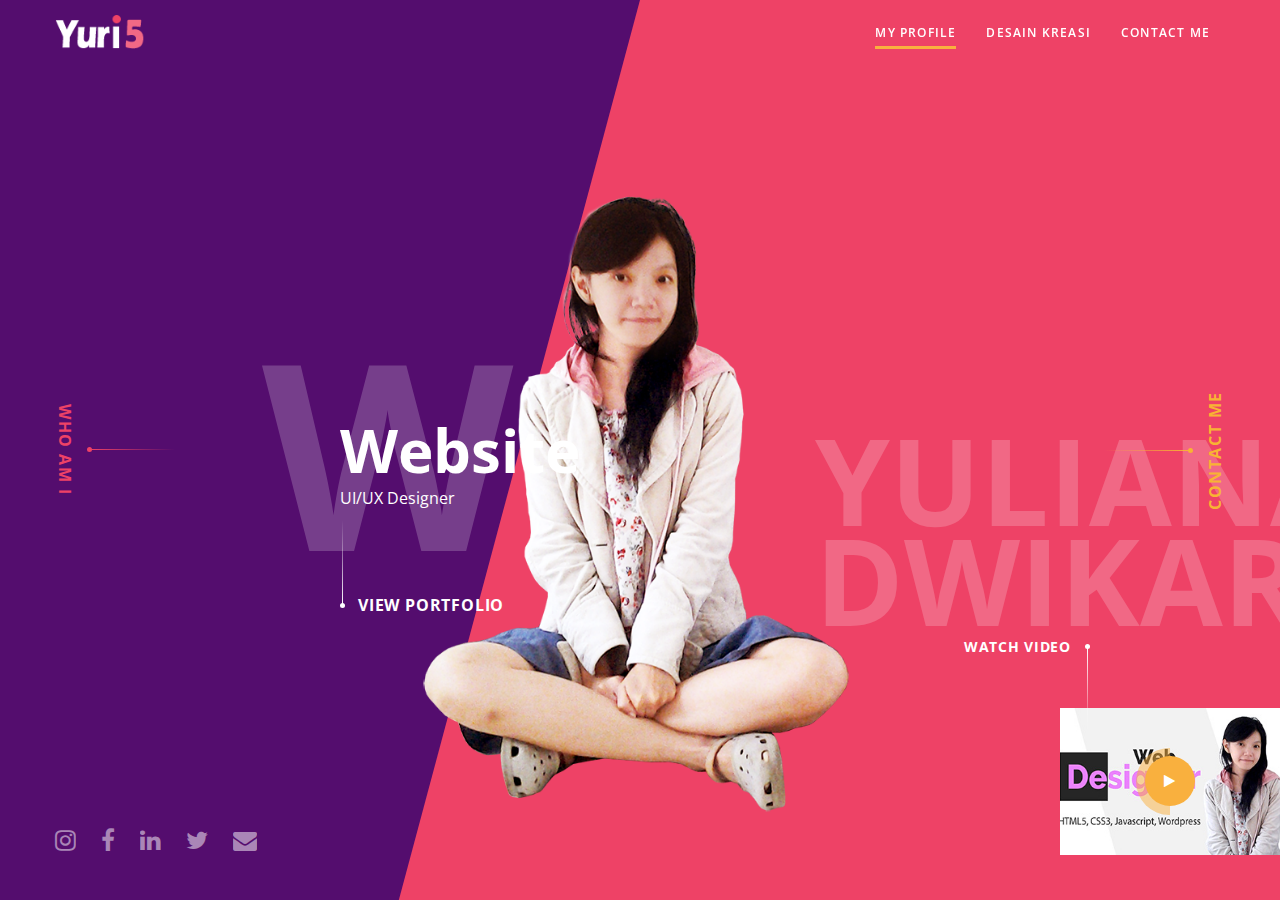
==== index.html @ 86ce1982 "test upload desain kreasi" ====
<!DOCTYPE html>
<html lang="en-US">
<head>
		<meta charset="UTF-8">
		<meta name="viewport" content="width=device-width, initial-scale=1">
		<title>Web/UI/UX Designer - Bandung - Yuliana Dwikarya</title>
<link id="olvi-fonts-css" href="https://fonts.googleapis.com/css2?family=Open+Sans&display=swap" rel="stylesheet">
<link href="https://fonts.googleapis.com/css2?family=Roboto+Slab&display=swap" rel="stylesheet">
<link id="font-awesome-css" rel="stylesheet" href="https://maxcdn.bootstrapcdn.com/font-awesome/4.5.0/css/font-awesome.min.css" />
<meta property="og:url"                content="http://yuri2908.proyek.xyz" />
<meta property="og:type"               content="article" />
<meta property="og:title"              content="Web Designer Bandung - Yuliana Dwikarya" />
<meta property="og:description"        content="Yuliana Dwikarya Is Experienced Web/UI/UX Designer In Bandung Indonesia" />
<meta property="og:image"              content="http://yuri2908.proyek.xyz/uploads/2018/10/facebook.jpg" />
	<link rel='stylesheet' id='wp-block-library-css'  href='css/dist/block-library/style.min7661.css?ver=5.4.2'  media='all' />
<link rel='stylesheet' id='wc-block-style-css'  href='plugins/woocommerce/packages/woocommerce-blocks/build/style60a8.css?ver=2.5.16'  media='all' />
<link rel='stylesheet' id='contact-form-7-css'  href='plugins/contact-form-7/includes/css/styles38c6.css?ver=5.1.9'  media='all' />
<link rel='stylesheet' id='olvi-iconpicker-css'  href='themes/olvi/css/iconfont7661.css?ver=5.4.2'  media='all' />
<link rel='stylesheet' id='js_composer_front-css'  href='plugins/js_composer/assets/css/js_composer.min10df.css?ver=6.2.0'  media='all' />
<link rel='stylesheet' id='olvi-style-default-css'  href='themes/olvi/style7661.css?ver=5.4.2'  media='all' />
<link rel='stylesheet' id='olvi-frontend-grid-css'  href='themes/olvi/css/frontend-grid7661.css?ver=5.4.2'  media='all' />
<link rel='stylesheet' id='photoswipe-css'  href='plugins/woocommerce/assets/css/photoswipe/photoswipe.min0235.css?ver=4.1.1'  media='all' />
<link rel='stylesheet' id='photoswipe-default-skin-css'  href='plugins/woocommerce/assets/css/photoswipe/default-skin/default-skin.min0235.css?ver=4.1.1'  media='all' />
<link rel='stylesheet' id='olvi-circle-animations-css'  href='themes/olvi/css/circle_animations7661.css?ver=5.4.2'  media='all' />
<link rel='stylesheet' id='olvi-style-css'  href='themes/olvi/css/style7661.css?ver=5.4.2'  media='all' />
<link rel='stylesheet' id='woocommerce-general-css'  href='themes/olvi/css/woocommerce7661.css?ver=5.4.2'  media='all' />
<link rel='stylesheet' id='woocommerce-layout-css'  href='themes/olvi/css/woocommerce-layout7661.css?ver=5.4.2'  media='all' />
<link rel='stylesheet' id='pt-addons-css'  href='plugins/pt-olvi-shortcodes/include/css/pt-addons8a54.css?ver=1.0.0'  media='all' />
<link rel='stylesheet' id='olvi-mobile-css'  href='themes/olvi/css/mobile7661.css?ver=5.4.2'  media='all' />
<script  src='js/jquery/jquery4a5f.js?ver=1.12.4-wp'></script>
<script  src='js/jquery/jquery-migrate.min330a.js?ver=1.4.1'></script>
<script  src='plugins/woocommerce/assets/js/jquery-blockui/jquery.blockUI.min44fd.js?ver=2.70'></script>
<script  src='plugins/woocommerce/assets/js/frontend/add-to-cart.min0235.js?ver=4.1.1'></script>
<script  src='plugins/js_composer/assets/js/vendors/woocommerce-add-to-cart10df.js?ver=6.2.0'></script>
<link rel="icon" href="uploads/2018/10/favicon.png" sizes="32x32" />
<link rel="apple-touch-icon" href="uploads/2018/10/favicon.png" />
<style title="dynamic-css" class="options-output">.site-header .logo img, .side-header .logo img, .side-bar-area .logo img, .site-header .logo a, .side-header .logo a, .site-footer .logo a{width:90px;}body{font-family:"Open Sans";font-weight:400;font-style:normal;color:#383838;font-size:16px;opacity: 1;visibility: visible;-webkit-transition: opacity 0.24s ease-in-out;-moz-transition: opacity 0.24s ease-in-out;transition: opacity 0.24s ease-in-out;}.wf-loading body{opacity: 0;}.ie.wf-loading body{visibility: hidden;}h1, .h1{font-family:"Open Sans";font-weight:700;font-style:normal;font-size:60px;opacity: 1;visibility: visible;-webkit-transition: opacity 0.24s ease-in-out;-moz-transition: opacity 0.24s ease-in-out;transition: opacity 0.24s ease-in-out;}.wf-loading h1,.wf-loading  .h1{opacity: 0;}.ie.wf-loading h1,.ie.wf-loading  .h1{visibility: hidden;}h2, .h2{font-family:"Open Sans";font-weight:700;font-style:normal;font-size:48px;opacity: 1;visibility: visible;-webkit-transition: opacity 0.24s ease-in-out;-moz-transition: opacity 0.24s ease-in-out;transition: opacity 0.24s ease-in-out;}.wf-loading h2,.wf-loading  .h2{opacity: 0;}.ie.wf-loading h2,.ie.wf-loading  .h2{visibility: hidden;}h3, .h3{font-family:"Open Sans";font-weight:700;font-style:normal;font-size:36px;opacity: 1;visibility: visible;-webkit-transition: opacity 0.24s ease-in-out;-moz-transition: opacity 0.24s ease-in-out;transition: opacity 0.24s ease-in-out;}.wf-loading h3,.wf-loading  .h3{opacity: 0;}.ie.wf-loading h3,.ie.wf-loading  .h3{visibility: hidden;}h4, .h4{font-family:"Open Sans";font-weight:700;font-style:normal;font-size:30px;opacity: 1;visibility: visible;-webkit-transition: opacity 0.24s ease-in-out;-moz-transition: opacity 0.24s ease-in-out;transition: opacity 0.24s ease-in-out;}.wf-loading h4,.wf-loading  .h4{opacity: 0;}.ie.wf-loading h4,.ie.wf-loading  .h4{visibility: hidden;}h5, .h5{font-family:"Open Sans";font-weight:700;font-style:normal;font-size:24px;opacity: 1;visibility: visible;-webkit-transition: opacity 0.24s ease-in-out;-moz-transition: opacity 0.24s ease-in-out;transition: opacity 0.24s ease-in-out;}.wf-loading h5,.wf-loading  .h5{opacity: 0;}.ie.wf-loading h5,.ie.wf-loading  .h5{visibility: hidden;}h6, .h6{font-family:"Open Sans";font-weight:700;font-style:normal;font-size:18px;opacity: 1;visibility: visible;-webkit-transition: opacity 0.24s ease-in-out;-moz-transition: opacity 0.24s ease-in-out;transition: opacity 0.24s ease-in-out;}.wf-loading h6,.wf-loading  .h6{opacity: 0;}.ie.wf-loading h6,.ie.wf-loading  .h6{visibility: hidden;}.site-footer .logo a{width:45px;}</style><noscript><style> .wpb_animate_when_almost_visible { opacity: 1; }</style></noscript>
	</head>
	
	<body class="page-template page-template-template-landing page-template-template-landing-php page page-id-728 theme-olvi woocommerce-no-js group-blog header-type-logo-left header-nav-type-visible_menu header-space-no header-container-container-fluid popup_download_yes project_details_yes grid_lines_no mobile-images-false site-light hide-popup-download-link chrome linux wpb-js-composer js-comp-ver-6.2.0 vc_responsive">
		<div id="all" class="site">
							<header class="site-header  dark header_logo-left main-row">
					<div class="container-fluid">
						<div class="logo"><a href="https://yuri2908.github.io"><img class="light l-b" src="uploads/2018/10/logo-light.png" alt="Web Designer Bandung"><img class="dark l-b" src="uploads/2018/10/logo-dark.png" alt="Web Designer Bandung"></a></div>
						<div class="fr">
						<nav class="navigation visible_menu"><ul id="menu-navigation" class="menu"><li id="menu-item-650" class="menu-item menu-item-type-custom menu-item-object-custom current-menu-ancestor menu-item-has-children menu-item-has-mega-menu menu-item-650"><a href="#" ><span>My Profile</span></a><div class="mega-menu">
<ul class="sub-menu mega-menu-row">
		<li id="menu-item-651" class="menu-item menu-item-type-post_type menu-item-object-page menu-item-home menu-item-651"><a href="https://id.linkedin.com/in/yuliana-dwikarya-a0390550" ><span>Linkedin</span></a></li>
		<li id="menu-item-802" class="menu-item menu-item-type-post_type menu-item-object-page menu-item-802"><a href="https://www.upwork.com/o/profiles/users/~0123c10df6c2af49f8/" ><span>Upwork</span></a></li>
		<li id="menu-item-803" class="menu-item menu-item-type-post_type menu-item-object-page menu-item-803"><a href="https://yuri2908.github.io" ><span>Github</span></a></li>
</ul></div>
</li>
<li class="menu-item"><a href="https://desainkreasi.com" ><span>Desain Kreasi</span></a></li>
<li class="menu-item"><a href="mailto:yuri2908@live.com" ><span>Contact Me</span></a></li>
</ul></nav>
															
								<div class="butter-button visible_menu"><div></div></div>
															
													</div>
					</div>
				</header>
							<div class="header-space hide"></div>
							<div class="search-popup main-row">
					<div class="close base-icons-cancel"></div>
					
				</div>
			
	<main class="main-row">
		<div class="container">

			<div data-vc-full-width="true" data-vc-full-width-init="false" data-vc-stretch-content="true" class="vc_row wpb_row vc_row-fluid vc_row-no-padding" style="  "><div class="wpb_column vc_column_container vc_col-sm-12"><div class="vc_column-inner " style="  "><div class="wpb_wrapper">
        <div class="about-me-section white about-me-5ee1986672125">
            <div class="bg" style="background-color: #540d6e">
                <div style="background-color: #ee4266"></div>
            </div>
                            <div class="profession">
                    <div class="letter">W</div>
                    Website<br />
<span>UI/UX Designer</span>                                                                        <div class="portfolio-button dec-line-t-l"><span>view portfolio</span></div>
                                                            </div>
                            <div class="name">Yuliana<br />
Dwikarya</div>
                                                <div class="portfolio-button mob dec-line-t-c"><span>view portfolio</span></div>
                                            <div class="personal-image"><img width="587" height="1000" src="uploads/2018/10/me-img.png" class="attachment-full size-full" alt="" /></div>
                            <div class="social-buttons-area"><div class="social-buttons"><a href="https://instagram.com/yuri5rocks" target="_blank"><i class="fa fa-instagram"></i><span>Instagram</span></a><a href="https://facebook.com/yuri.5rocks" target="_blank"><i class="fa fa-facebook"></i><span>Facebook</span></a><a href="https://id.linkedin.com/in/yuliana-dwikarya-a0390550" target="_blank"><i class="fa fa-linkedin"></i><span>Linkedin</span></a><a href="https://twitter.com/yuri5rocks" target="_blank"><i class="fa fa-twitter"></i><span>Twitter</span></a><a href="mailto:yuri2908@live.com" target="_blank"><i class="fa fa-envelope"></i><span>E-mail</span></a></div></div>
                            <div class="video-button" style="background-image: url(uploads/2018/10/img18-300x201.jpg);">
                                            <div class="v-text dec-line-b-r">watch video</div>
                                        <a href="#" class="fs-play-button single-popup-item" data-type="video" data-size="960x640" data-video='<div class="wrapper"><div class="video-wrapper"><iframe class="pswp__video" width="1920" height="1080" src="https://youtube.com/embed/SfK1JmuBIyE?rel=0&amp;controls=0&amp;showinfo=0" frameborder="0" allowfullscreen=""></iframe></div></div>'><span class="play-button"><i class="fa fa-play"></i></span></a>
                </div>
                                                <div class="about-me-button dec-line-t-c">who am i</div>
                    <div class="am-about-block">
                        <div class="bg" style="background-color: #f9b03e">
                            <div style="background-color: #ee4266"></div>
                        </div>
                        <div class="about-me-button active dec-line-t-c">back to main</div>
                                       <div class="contact-me-button dec-line-t-c">Contact me</div>
                                                <div class="container">
                                                            <div class="name">Yuliana<br />
Dwikarya</div>
                                                            <div class="personal-image"><img width="587" height="1000" src="uploads/2018/10/me-img.png" class="attachment-full size-full" alt="" /></div>
                                                        <div class="row">
                                <div class="col-xs-12 col-sm-8 col-sm-offset-4 col-md-6 col-md-offset-6">
                                    <div class="cell cell-container">
                                        <div class="scroll-b scroll-inner">
                                                                                            <h5 class="h">I am a Web/UI/UX and Graphic Designer who's highly skilled in Front End Web Development.</h5>
                                                                                            <div class="text">My canvases are brands, websites (HTML5, CSS3, Javascript, Wordpress), logos and print communication. With a broad range of creative and strategic experience working with a wide variety of brands, I can do some pretty amazing things for your business. You might even see it in a whole new way.</div>
                                                                                            <a href="https://desainkreasi.com/portfolio/" target="_self" class="dec-line-t-l"><span>view portfolio</span></a>
                                                                                    </div>
                                    </div>
                                </div>
                            </div>
                        </div>
                    </div>
                                                   <div class="contact-me-button dec-line-t-c">Contact me</div>             
                    <div class="am-contact-me-block">
                        <div class="bg" style="background-color: #ee4266;">
                            <div style="background-color: #540d6e;"><span style="background-image: url(uploads/2018/10/bg6.jpg);"></span></div>
                        </div>
                        <div class="contact-me-button back-button active dec-line-t-c">back to main</div>
                        <div class="cell-container cell">
                            <div class="container">
                                <div class="scroll-b scroll-inner">
                                                                            <div class="top clearfix">
                                                                                            <div class="desc">I'd love to chat with you about any upcoming design projects for your business.</div>
                                                                                            <div class="fr">
                                                                                                            <div class="c-ro ph"><i class="fa fa-phone"></i><span>+62-896-0555-2515</span></div>
                                                                                                            <div class="c-ro ma"><i class="fa fa-envelope"></i><span>contact@desainkreasi.com</span></div>
                                                                                                    </div>
                                                                                    </div>
                                                                            <div class="form">
                                            <div role="form" class="wpcf7" id="wpcf7-f743-p728-o1" lang="en-US" dir="ltr">
<div class="screen-reader-response" aria-live="polite"></div>
</div>                                        </div>
                                                                    </div>
                            </div>
                        </div>
                                                    <div class="portfolio-button button-style6 white"><span>view portfolio</span></div>
                                            </div>
                                            <div class="am-portfolio-block">
                                            <div class="contact-me-button dec-line-t-c white">Contact me</div>
                                        <div class="back-button portfolio-button active dec-line-t-c">back to main</div>
                    <div class="bg" style="background-color: #540d6e">
                        <div style="background-color: #f9b03e"></div>
                    </div>
                    <div class="cell-container cell">
                        <div class="container">
                            <div class="portfolio-cols-slider hover-style1" data-cols="3" data-rows="2">
                                <div class="swiper-wrapper">
                                                                                <div class="portfolio-item swiper-slide">
                                                <div class="wrap ">
                                                    <div class="a-img">
                                                        <div style="background-image: url(uploads/2018/10/tagamon.jpg)"></div>
                                                    </div>
                                                    <h6>
                                                        <span class="cell">
                                                            <a class="readmore-link dec-line-t-l permalink" href="https://tagamonarthaselaras.com">view project</a>
                                                            <span>PT. Tagamon Artha Selaras</span>
                                                        </span>
                                                    </h6>
                                                </div>
                                                <a href="https://tagamonarthaselaras.com"><span></span></a>
                                            </div>
                                                                                <div class="portfolio-item swiper-slide">
                                                <div class="wrap ">
                                                    <div class="a-img">
                                                        <div style="background-image: url(uploads/2018/10/807garage.jpg)"></div>
                                                    </div>
                                                    <h6>
                                                        <span class="cell">
                                                            <a class="readmore-link dec-line-t-l permalink" href="https://807garage.com">view project</a>
                                                            <span>807 Garage - Sneakers Shop</span>
                                                        </span>
                                                    </h6>
                                                </div>
                                                <a href="https://807garage.com"><span></span></a>
                                            </div>
                                                                                <div class="portfolio-item swiper-slide">
                                                <div class="wrap ">
                                                    <div class="a-img">
                                                        <div style="background-image: url(uploads/2018/10/berdikari.jpg)"></div>
                                                    </div>
                                                    <h6>
                                                        <span class="cell">
                                                            <a class="readmore-link dec-line-t-l permalink" href="https://berdikariinsurance.com">view project</a>
                                                            <span>Berdikari Insurance</span>
                                                        </span>
                                                    </h6>
                                                </div>
                                                <a href="https://berdikariinsurance.com"><span></span></a>
                                            </div>
                                                                                <div class="portfolio-item swiper-slide">
                                                <div class="wrap ">
                                                    <div class="a-img">
                                                        <div style="background-image: url(uploads/2018/10/ohheytiara.jpg)"></div>
                                                    </div>
                                                    <h6>
                                                        <span class="cell">
                                                            <a class="readmore-link dec-line-t-l permalink" href="http://ohheytiara.com">view project</a>
                                                            <span>Tiara Soemakno - Health Personal Coach</span>
                                                        </span>
                                                    </h6>
                                                </div>
                                                <a href="http://ohheytiara.com"><span></span></a>
                                            </div>
                                                                                <div class="portfolio-item swiper-slide">
                                                <div class="wrap ">
                                                    <div class="a-img">
                                                        <div style="background-image: url(uploads/2018/10/sealguard.jpg)"></div>
                                                    </div>
                                                    <h6>
                                                        <span class="cell">
                                                            <a class="readmore-link dec-line-t-l permalink" href="https://sealguardindonesia.com">view project</a>
                                                            <span>Seal Guard Indonesia</span>
                                                        </span>
                                                    </h6>
                                                </div>
                                                <a href="https://sealguardindonesia.com"><span></span></a>
                                            </div>
											                                                                                <div class="portfolio-item swiper-slide">
                                                <div class="wrap ">
                                                    <div class="a-img">
                                                        <div style="background-image: url(uploads/2018/10/allure.jpg)"></div>
                                                    </div>
                                                    <h6>
                                                        <span class="cell">
                                                            <a class="readmore-link dec-line-t-l permalink" href="https://allurecangguvillas.com">view project</a>
                                                            <span>Allure Canggu Villas - Bali</span>
                                                        </span>
                                                    </h6>
                                                </div>
                                                <a href="https://allurecangguvillas.com"><span></span></a>
                                            </div>
                                        
                                                                    </div>
                                <div class="owl-nav">
                                    <div class="owl-prev base-icons-back"></div>
                                    <div class="owl-next base-icons-next-1"></div>
                                </div>
                            </div>
                        </div>
                    </div>
                </div>
                    </div>
        
        </div></div></div></div><div class="vc_row-full-width vc_clearfix"></div>

		</div>
	</main>


			
      		</div>
	<link rel='stylesheet' id='swiper-css'  href='plugins/pt-olvi-shortcodes/include/css/swiper.min8a54.css?ver=1.0.0'  media='all' />
<script  src='plugins/contact-form-7/includes/js/scripts38c6.js?ver=5.1.9'></script>
<script  src='plugins/woocommerce/assets/js/js-cookie/js.cookie.min6b25.js?ver=2.1.4'></script>
<script  src='plugins/woocommerce/assets/js/frontend/woocommerce.min0235.js?ver=4.1.1'></script>
<script  src='plugins/woocommerce/assets/js/frontend/cart-fragments.min0235.js?ver=4.1.1'></script>
<script  src='themes/olvi/js/jquery.scrollbar.min7661.js?ver=5.4.2'></script>
<script  src='themes/olvi/js/jquery.waypoints.min7661.js?ver=5.4.2'></script>
<script  src='js/imagesloaded.min55a0.js?ver=3.2.0'></script>
<script  src='plugins/js_composer/assets/lib/bower/isotope/dist/isotope.pkgd.min10df.js?ver=6.2.0'></script>
<script  src='plugins/woocommerce/assets/js/photoswipe/photoswipe.min0235.js?ver=4.1.1'></script>
<script  src='plugins/woocommerce/assets/js/photoswipe/photoswipe-ui-default.min0235.js?ver=4.1.1'></script>
<script  src='themes/olvi/js/script7661.js?ver=5.4.2'></script>
<script  src='themes/olvi/js/plugins7661.js?ver=5.4.2'></script>
<script  src='plugins/pt-olvi-shortcodes/include/js/load-posts8a54.js?ver=1.0.0'></script>
<script  src='plugins/pt-olvi-shortcodes/include/js/scripts8a54.js?ver=1.0.0'></script>
<script  src='themes/olvi/js/js_composer_front.min7661.js?ver=5.4.2'></script>
<script  src='js/wp-embed.min7661.js?ver=5.4.2'></script>
<script  src='plugins/pt-olvi-shortcodes/include/js/swiper.min8a54.js?ver=1.0.0'></script>
<script >
jQuery(document).ready(function(jQuery) {
                    jQuery('.about-me-5ee1986672125 .portfolio-cols-slider').each(function(){
                        var head_slider = jQuery(this);

                        var swiper = new Swiper(head_slider, {
                            slidesPerView: 3,
                            slidesPerColumn: 2,
                            spaceBetween: 30,
                            breakpoints: {
                                1024: {
                                    slidesPerView: 3,
                                    slidesPerColumn: 2,
                                },
                                768: {
                                    slidesPerView: 2,
                                    slidesPerColumn: 2,
                                },
                                640: {
                                    slidesPerView: 1,
                                    slidesPerColumn: 2,
                                },
                                380: {
                                    slidesPerView: 1,
                                    slidesPerColumn: 1,
                                },
                            },
                            navigation: {
                                nextEl: '.owl-next',
                                prevEl: '.owl-prev',
                            },
                        });
                    });
                });
                
                (function() {
	var isIe = /(trident|msie)/i.test( navigator.userAgent );

	if ( isIe && document.getElementById && window.addEventListener ) {
		window.addEventListener( 'hashchange', function() {
			var id = location.hash.substring( 1 ),
				element;

			if ( ! ( /^[A-z0-9_-]+$/.test( id ) ) ) {
				return;
			}

			element = document.getElementById( id );

			if ( element ) {
				if ( ! ( /^(?:a|select|input|button|textarea)$/i.test( element.tagName ) ) ) {
					element.tabIndex = -1;
				}

				element.focus();
			}
		}, false );
	}
})();

jQuery(function(jQuery) {

  jQuery('.zilla-likes').on('click', function() {
    var link = jQuery(this);
    if (link.hasClass('active')) return false;

    var id = jQuery(this).attr('id'),
        postfix = link.attr('data-postfix');

    jQuery.ajax({
      type: 'POST',
      url: zilla_likes.ajaxurl,
      data: {
        action: 'zilla-likes', 
        likes_id: id, 
        postfix: postfix, 
      },
      xhrFields: { 
        withCredentials: true, 
      },
      success: function(data) {
        link.addClass('active').attr('title','You already like this').find('span').html(data+postfix);
      },
    });

    return false;
  });

  if (jQuery('body.ajax-zilla-likes').length) {
    jQuery('.zilla-likes').each(function() {
      var id = jQuery(this).attr('id');
      jQuery(this).load(zilla_likes.ajaxurl, {
        action: 'zilla-likes', 
        post_id: id,
      });
    });
  }
});
</script>

	</body>
</html>
---- css/dist/block-library/style.min7661.css ----
.wp-block-audio figcaption{margin-top:.5em;margin-bottom:1em}.wp-block-audio audio{width:100%;min-width:300px}.wp-block-button{color:#fff}.wp-block-button.aligncenter{text-align:center}.wp-block-button.alignright{text-align:right}.wp-block-button__link{background-color:#32373c;border:none;border-radius:28px;box-shadow:none;color:inherit;cursor:pointer;display:inline-block;font-size:18px;margin:0;padding:12px 24px;text-align:center;text-decoration:none;overflow-wrap:break-word}.wp-block-button__link:active,.wp-block-button__link:focus,.wp-block-button__link:hover,.wp-block-button__link:visited{color:inherit}.wp-gs .wp-block-button__link:not(.has-background){background-color:var(--wp-block-core-button--color--background,var(--wp-color--primary,#32373c))}.is-style-squared .wp-block-button__link{border-radius:0}.no-border-radius.wp-block-button__link{border-radius:0!important}.is-style-outline{color:#32373c}.is-style-outline .wp-block-button__link{background-color:transparent;border:2px solid}.wp-block-buttons .wp-block-button{display:inline-block;margin-right:8px;margin-bottom:8px}.wp-block-buttons.alignright .wp-block-button{margin-right:none;margin-left:8px}.wp-block-buttons.aligncenter,.wp-block-calendar{text-align:center}.wp-block-calendar tbody td,.wp-block-calendar th{padding:4px;border:1px solid #e2e4e7}.wp-block-calendar tfoot td{border:none}.wp-block-calendar table{width:100%;border-collapse:collapse;font-family:-apple-system,BlinkMacSystemFont,Segoe UI,Roboto,Oxygen-Sans,Ubuntu,Cantarell,Helvetica Neue,sans-serif}.wp-block-calendar table th{font-weight:400;background:#edeff0}.wp-block-calendar a{text-decoration:underline}.wp-block-calendar tfoot a{color:#00739c}.wp-block-calendar table caption,.wp-block-calendar table tbody{color:#40464d}.wp-block-categories.alignleft{margin-right:2em}.wp-block-categories.alignright{margin-left:2em}.wp-block-columns{display:flex;margin-bottom:28px;flex-wrap:wrap}@media (min-width:782px){.wp-block-columns{flex-wrap:nowrap}}.wp-block-columns.has-background{padding:20px 30px}.wp-block-column{flex-grow:1;min-width:0;word-break:break-word;overflow-wrap:break-word}@media (max-width:599px){.wp-block-column{flex-basis:100%!important}}@media (min-width:600px) and (max-width:781px){.wp-block-column{flex-basis:calc(50% - 16px)!important;flex-grow:0}.wp-block-column:nth-child(2n){margin-left:32px}}@media (min-width:782px){.wp-block-column{flex-basis:0;flex-grow:1}.wp-block-column[style]{flex-grow:0}.wp-block-column:not(:first-child){margin-left:32px}}.wp-block-columns.are-vertically-aligned-top{align-items:flex-start}.wp-block-columns.are-vertically-aligned-center{align-items:center}.wp-block-columns.are-vertically-aligned-bottom{align-items:flex-end}.wp-block-column.is-vertically-aligned-top{align-self:flex-start}.wp-block-column.is-vertically-aligned-center{-ms-grid-row-align:center;align-self:center}.wp-block-column.is-vertically-aligned-bottom{align-self:flex-end}.wp-block-column.is-vertically-aligned-bottom,.wp-block-column.is-vertically-aligned-center,.wp-block-column.is-vertically-aligned-top{width:100%}.wp-block-cover,.wp-block-cover-image{position:relative;background-color:#000;background-size:cover;background-position:50%;min-height:430px;height:100%;width:100%;display:flex;justify-content:center;align-items:center;overflow:hidden}.wp-block-cover-image.has-parallax,.wp-block-cover.has-parallax{background-attachment:fixed}@supports (-webkit-overflow-scrolling:touch){.wp-block-cover-image.has-parallax,.wp-block-cover.has-parallax{background-attachment:scroll}}@media (prefers-reduced-motion:reduce){.wp-block-cover-image.has-parallax,.wp-block-cover.has-parallax{background-attachment:scroll}}.wp-block-cover-image.has-background-dim:before,.wp-block-cover.has-background-dim:before{content:"";background-color:inherit}.wp-block-cover-image.has-background-dim:not(.has-background-gradient):before,.wp-block-cover-image .wp-block-cover__gradient-background,.wp-block-cover.has-background-dim:not(.has-background-gradient):before,.wp-block-cover .wp-block-cover__gradient-background{position:absolute;top:0;left:0;bottom:0;right:0;z-index:1}.wp-block-cover-image.has-background-dim:not(.has-background-gradient):before,.wp-block-cover-image .wp-block-cover__gradient-background,.wp-block-cover.has-background-dim:not(.has-background-gradient):before,.wp-block-cover .wp-block-cover__gradient-background{opacity:.5}.wp-block-cover-image.has-background-dim.has-background-dim-10:not(.has-background-gradient):before,.wp-block-cover.has-background-dim.has-background-dim-10:not(.has-background-gradient):before{opacity:.1}.wp-block-cover-image.has-background-dim.has-background-dim-10 .wp-block-cover__gradient-background,.wp-block-cover.has-background-dim.has-background-dim-10 .wp-block-cover__gradient-background{opacity:.1}.wp-block-cover-image.has-background-dim.has-background-dim-20:not(.has-background-gradient):before,.wp-block-cover.has-background-dim.has-background-dim-20:not(.has-background-gradient):before{opacity:.2}.wp-block-cover-image.has-background-dim.has-background-dim-20 .wp-block-cover__gradient-background,.wp-block-cover.has-background-dim.has-background-dim-20 .wp-block-cover__gradient-background{opacity:.2}.wp-block-cover-image.has-background-dim.has-background-dim-30:not(.has-background-gradient):before,.wp-block-cover.has-background-dim.has-background-dim-30:not(.has-background-gradient):before{opacity:.3}.wp-block-cover-image.has-background-dim.has-background-dim-30 .wp-block-cover__gradient-background,.wp-block-cover.has-background-dim.has-background-dim-30 .wp-block-cover__gradient-background{opacity:.3}.wp-block-cover-image.has-background-dim.has-background-dim-40:not(.has-background-gradient):before,.wp-block-cover.has-background-dim.has-background-dim-40:not(.has-background-gradient):before{opacity:.4}.wp-block-cover-image.has-background-dim.has-background-dim-40 .wp-block-cover__gradient-background,.wp-block-cover.has-background-dim.has-background-dim-40 .wp-block-cover__gradient-background{opacity:.4}.wp-block-cover-image.has-background-dim.has-background-dim-50:not(.has-background-gradient):before,.wp-block-cover.has-background-dim.has-background-dim-50:not(.has-background-gradient):before{opacity:.5}.wp-block-cover-image.has-background-dim.has-background-dim-50 .wp-block-cover__gradient-background,.wp-block-cover.has-background-dim.has-background-dim-50 .wp-block-cover__gradient-background{opacity:.5}.wp-block-cover-image.has-background-dim.has-background-dim-60:not(.has-background-gradient):before,.wp-block-cover.has-background-dim.has-background-dim-60:not(.has-background-gradient):before{opacity:.6}.wp-block-cover-image.has-background-dim.has-background-dim-60 .wp-block-cover__gradient-background,.wp-block-cover.has-background-dim.has-background-dim-60 .wp-block-cover__gradient-background{opacity:.6}.wp-block-cover-image.has-background-dim.has-background-dim-70:not(.has-background-gradient):before,.wp-block-cover.has-background-dim.has-background-dim-70:not(.has-background-gradient):before{opacity:.7}.wp-block-cover-image.has-background-dim.has-background-dim-70 .wp-block-cover__gradient-background,.wp-block-cover.has-background-dim.has-background-dim-70 .wp-block-cover__gradient-background{opacity:.7}.wp-block-cover-image.has-background-dim.has-background-dim-80:not(.has-background-gradient):before,.wp-block-cover.has-background-dim.has-background-dim-80:not(.has-background-gradient):before{opacity:.8}.wp-block-cover-image.has-background-dim.has-background-dim-80 .wp-block-cover__gradient-background,.wp-block-cover.has-background-dim.has-background-dim-80 .wp-block-cover__gradient-background{opacity:.8}.wp-block-cover-image.has-background-dim.has-background-dim-90:not(.has-background-gradient):before,.wp-block-cover.has-background-dim.has-background-dim-90:not(.has-background-gradient):before{opacity:.9}.wp-block-cover-image.has-background-dim.has-background-dim-90 .wp-block-cover__gradient-background,.wp-block-cover.has-background-dim.has-background-dim-90 .wp-block-cover__gradient-background{opacity:.9}.wp-block-cover-image.has-background-dim.has-background-dim-100:not(.has-background-gradient):before,.wp-block-cover.has-background-dim.has-background-dim-100:not(.has-background-gradient):before{opacity:1}.wp-block-cover-image.has-background-dim.has-background-dim-100 .wp-block-cover__gradient-background,.wp-block-cover.has-background-dim.has-background-dim-100 .wp-block-cover__gradient-background{opacity:1}.wp-block-cover-image.alignleft,.wp-block-cover-image.alignright,.wp-block-cover.alignleft,.wp-block-cover.alignright{max-width:290px;width:100%}.wp-block-cover-image:after,.wp-block-cover:after{display:block;content:"";font-size:0;min-height:inherit}@supports ((position:-webkit-sticky) or (position:sticky)){.wp-block-cover-image:after,.wp-block-cover:after{content:none}}.wp-block-cover-image.aligncenter,.wp-block-cover-image.alignleft,.wp-block-cover-image.alignright,.wp-block-cover.aligncenter,.wp-block-cover.alignleft,.wp-block-cover.alignright{display:flex}.wp-block-cover-image .wp-block-cover__inner-container,.wp-block-cover .wp-block-cover__inner-container{width:calc(100% - 70px);z-index:1;color:#f8f9f9}.wp-block-cover-image .wp-block-subhead:not(.has-text-color),.wp-block-cover-image h1:not(.has-text-color),.wp-block-cover-image h2:not(.has-text-color),.wp-block-cover-image h3:not(.has-text-color),.wp-block-cover-image h4:not(.has-text-color),.wp-block-cover-image h5:not(.has-text-color),.wp-block-cover-image h6:not(.has-text-color),.wp-block-cover-image p:not(.has-text-color),.wp-block-cover .wp-block-subhead:not(.has-text-color),.wp-block-cover h1:not(.has-text-color),.wp-block-cover h2:not(.has-text-color),.wp-block-cover h3:not(.has-text-color),.wp-block-cover h4:not(.has-text-color),.wp-block-cover h5:not(.has-text-color),.wp-block-cover h6:not(.has-text-color),.wp-block-cover p:not(.has-text-color){color:inherit}.wp-block-cover__video-background{position:absolute;top:50%;left:50%;transform:translateX(-50%) translateY(-50%);width:100%;height:100%;z-index:0;object-fit:cover}.wp-block-cover-image-text,.wp-block-cover-text,section.wp-block-cover-image h2{color:#fff}.wp-block-cover-image-text a,.wp-block-cover-image-text a:active,.wp-block-cover-image-text a:focus,.wp-block-cover-image-text a:hover,.wp-block-cover-text a,.wp-block-cover-text a:active,.wp-block-cover-text a:focus,.wp-block-cover-text a:hover,section.wp-block-cover-image h2 a,section.wp-block-cover-image h2 a:active,section.wp-block-cover-image h2 a:focus,section.wp-block-cover-image h2 a:hover{color:#fff}.wp-block-cover-image .wp-block-cover.has-left-content{justify-content:flex-start}.wp-block-cover-image .wp-block-cover.has-right-content{justify-content:flex-end}.wp-block-cover-image.has-left-content .wp-block-cover-image-text,.wp-block-cover.has-left-content .wp-block-cover-text,section.wp-block-cover-image.has-left-content>h2{margin-left:0;text-align:left}.wp-block-cover-image.has-right-content .wp-block-cover-image-text,.wp-block-cover.has-right-content .wp-block-cover-text,section.wp-block-cover-image.has-right-content>h2{margin-right:0;text-align:right}.wp-block-cover-image .wp-block-cover-image-text,.wp-block-cover .wp-block-cover-text,section.wp-block-cover-image>h2{font-size:2em;line-height:1.25;z-index:1;margin-bottom:0;max-width:580px;padding:14px;text-align:center}.block-editor-block-list__block[data-type="core/embed"][data-align=left],.block-editor-block-list__block[data-type="core/embed"][data-align=right],.wp-block-embed.alignleft,.wp-block-embed.alignright{max-width:360px;width:100%}.wp-block-embed{margin-bottom:1em}.wp-block-embed figcaption{margin-top:.5em;margin-bottom:1em}.wp-embed-responsive .wp-block-embed.wp-embed-aspect-1-1 .wp-block-embed__wrapper,.wp-embed-responsive .wp-block-embed.wp-embed-aspect-1-2 .wp-block-embed__wrapper,.wp-embed-responsive .wp-block-embed.wp-embed-aspect-4-3 .wp-block-embed__wrapper,.wp-embed-responsive .wp-block-embed.wp-embed-aspect-9-16 .wp-block-embed__wrapper,.wp-embed-responsive .wp-block-embed.wp-embed-aspect-16-9 .wp-block-embed__wrapper,.wp-embed-responsive .wp-block-embed.wp-embed-aspect-18-9 .wp-block-embed__wrapper,.wp-embed-responsive .wp-block-embed.wp-embed-aspect-21-9 .wp-block-embed__wrapper{position:relative}.wp-embed-responsive .wp-block-embed.wp-embed-aspect-1-1 .wp-block-embed__wrapper:before,.wp-embed-responsive .wp-block-embed.wp-embed-aspect-1-2 .wp-block-embed__wrapper:before,.wp-embed-responsive .wp-block-embed.wp-embed-aspect-4-3 .wp-block-embed__wrapper:before,.wp-embed-responsive .wp-block-embed.wp-embed-aspect-9-16 .wp-block-embed__wrapper:before,.wp-embed-responsive .wp-block-embed.wp-embed-aspect-16-9 .wp-block-embed__wrapper:before,.wp-embed-responsive .wp-block-embed.wp-embed-aspect-18-9 .wp-block-embed__wrapper:before,.wp-embed-responsive .wp-block-embed.wp-embed-aspect-21-9 .wp-block-embed__wrapper:before{content:"";display:block;padding-top:50%}.wp-embed-responsive .wp-block-embed.wp-embed-aspect-1-1 .wp-block-embed__wrapper iframe,.wp-embed-responsive .wp-block-embed.wp-embed-aspect-1-2 .wp-block-embed__wrapper iframe,.wp-embed-responsive .wp-block-embed.wp-embed-aspect-4-3 .wp-block-embed__wrapper iframe,.wp-embed-responsive .wp-block-embed.wp-embed-aspect-9-16 .wp-block-embed__wrapper iframe,.wp-embed-responsive .wp-block-embed.wp-embed-aspect-16-9 .wp-block-embed__wrapper iframe,.wp-embed-responsive .wp-block-embed.wp-embed-aspect-18-9 .wp-block-embed__wrapper iframe,.wp-embed-responsive .wp-block-embed.wp-embed-aspect-21-9 .wp-block-embed__wrapper iframe{position:absolute;top:0;right:0;bottom:0;left:0;width:100%;height:100%}.wp-embed-responsive .wp-block-embed.wp-embed-aspect-21-9 .wp-block-embed__wrapper:before{padding-top:42.85%}.wp-embed-responsive .wp-block-embed.wp-embed-aspect-18-9 .wp-block-embed__wrapper:before{padding-top:50%}.wp-embed-responsive .wp-block-embed.wp-embed-aspect-16-9 .wp-block-embed__wrapper:before{padding-top:56.25%}.wp-embed-responsive .wp-block-embed.wp-embed-aspect-4-3 .wp-block-embed__wrapper:before{padding-top:75%}.wp-embed-responsive .wp-block-embed.wp-embed-aspect-1-1 .wp-block-embed__wrapper:before{padding-top:100%}.wp-embed-responsive .wp-block-embed.wp-embed-aspect-9-16 .wp-block-embed__wrapper:before{padding-top:177.78%}.wp-embed-responsive .wp-block-embed.wp-embed-aspect-1-2 .wp-block-embed__wrapper:before{padding-top:200%}.wp-block-file{margin-bottom:1.5em}.wp-block-file.aligncenter{text-align:center}.wp-block-file.alignright{text-align:right}.wp-block-file .wp-block-file__button{background:#32373c;border-radius:2em;color:#fff;font-size:13px;padding:.5em 1em}.wp-block-file a.wp-block-file__button{text-decoration:none}.wp-block-file a.wp-block-file__button:active,.wp-block-file a.wp-block-file__button:focus,.wp-block-file a.wp-block-file__button:hover,.wp-block-file a.wp-block-file__button:visited{box-shadow:none;color:#fff;opacity:.85;text-decoration:none}.wp-block-file *+.wp-block-file__button{margin-left:.75em}.blocks-gallery-grid,.wp-block-gallery{display:flex;flex-wrap:wrap;list-style-type:none;padding:0;margin:0}.blocks-gallery-grid .blocks-gallery-image,.blocks-gallery-grid .blocks-gallery-item,.wp-block-gallery .blocks-gallery-image,.wp-block-gallery .blocks-gallery-item{margin:0 16px 16px 0;display:flex;flex-grow:1;flex-direction:column;justify-content:center;position:relative}.blocks-gallery-grid .blocks-gallery-image figure,.blocks-gallery-grid .blocks-gallery-item figure,.wp-block-gallery .blocks-gallery-image figure,.wp-block-gallery .blocks-gallery-item figure{margin:0;height:100%}@supports ((position:-webkit-sticky) or (position:sticky)){.blocks-gallery-grid .blocks-gallery-image figure,.blocks-gallery-grid .blocks-gallery-item figure,.wp-block-gallery .blocks-gallery-image figure,.wp-block-gallery .blocks-gallery-item figure{display:flex;align-items:flex-end;justify-content:flex-start}}.blocks-gallery-grid .blocks-gallery-image img,.blocks-gallery-grid .blocks-gallery-item img,.wp-block-gallery .blocks-gallery-image img,.wp-block-gallery .blocks-gallery-item img{display:block;max-width:100%;height:auto;width:100%}@supports ((position:-webkit-sticky) or (position:sticky)){.blocks-gallery-grid .blocks-gallery-image img,.blocks-gallery-grid .blocks-gallery-item img,.wp-block-gallery .blocks-gallery-image img,.wp-block-gallery .blocks-gallery-item img{width:auto}}.blocks-gallery-grid .blocks-gallery-image figcaption,.blocks-gallery-grid .blocks-gallery-item figcaption,.wp-block-gallery .blocks-gallery-image figcaption,.wp-block-gallery .blocks-gallery-item figcaption{position:absolute;bottom:0;width:100%;max-height:100%;overflow:auto;padding:40px 10px 9px;color:#fff;text-align:center;font-size:13px;background:linear-gradient(0deg,rgba(0,0,0,.7),rgba(0,0,0,.3) 70%,transparent)}.blocks-gallery-grid .blocks-gallery-image figcaption img,.blocks-gallery-grid .blocks-gallery-item figcaption img,.wp-block-gallery .blocks-gallery-image figcaption img,.wp-block-gallery .blocks-gallery-item figcaption img{display:inline}.blocks-gallery-grid.is-cropped .blocks-gallery-image a,.blocks-gallery-grid.is-cropped .blocks-gallery-image img,.blocks-gallery-grid.is-cropped .blocks-gallery-item a,.blocks-gallery-grid.is-cropped .blocks-gallery-item img,.wp-block-gallery.is-cropped .blocks-gallery-image a,.wp-block-gallery.is-cropped .blocks-gallery-image img,.wp-block-gallery.is-cropped .blocks-gallery-item a,.wp-block-gallery.is-cropped .blocks-gallery-item img{width:100%}@supports ((position:-webkit-sticky) or (position:sticky)){.blocks-gallery-grid.is-cropped .blocks-gallery-image a,.blocks-gallery-grid.is-cropped .blocks-gallery-image img,.blocks-gallery-grid.is-cropped .blocks-gallery-item a,.blocks-gallery-grid.is-cropped .blocks-gallery-item img,.wp-block-gallery.is-cropped .blocks-gallery-image a,.wp-block-gallery.is-cropped .blocks-gallery-image img,.wp-block-gallery.is-cropped .blocks-gallery-item a,.wp-block-gallery.is-cropped .blocks-gallery-item img{height:100%;flex:1;object-fit:cover}}.blocks-gallery-grid .blocks-gallery-image,.blocks-gallery-grid .blocks-gallery-item,.wp-block-gallery .blocks-gallery-image,.wp-block-gallery .blocks-gallery-item{width:calc((100% - 16px)/2)}.blocks-gallery-grid .blocks-gallery-image:nth-of-type(2n),.blocks-gallery-grid .blocks-gallery-item:nth-of-type(2n),.wp-block-gallery .blocks-gallery-image:nth-of-type(2n),.wp-block-gallery .blocks-gallery-item:nth-of-type(2n){margin-right:0}.blocks-gallery-grid.columns-1 .blocks-gallery-image,.blocks-gallery-grid.columns-1 .blocks-gallery-item,.wp-block-gallery.columns-1 .blocks-gallery-image,.wp-block-gallery.columns-1 .blocks-gallery-item{width:100%;margin-right:0}@media (min-width:600px){.blocks-gallery-grid.columns-3 .blocks-gallery-image,.blocks-gallery-grid.columns-3 .blocks-gallery-item,.wp-block-gallery.columns-3 .blocks-gallery-image,.wp-block-gallery.columns-3 .blocks-gallery-item{width:calc((100% - 32px)/3);margin-right:16px}@supports (-ms-ime-align:auto){.blocks-gallery-grid.columns-3 .blocks-gallery-image,.blocks-gallery-grid.columns-3 .blocks-gallery-item,.wp-block-gallery.columns-3 .blocks-gallery-image,.wp-block-gallery.columns-3 .blocks-gallery-item{width:calc((100% - 32px)/3 - 1px)}}.blocks-gallery-grid.columns-4 .blocks-gallery-image,.blocks-gallery-grid.columns-4 .blocks-gallery-item,.wp-block-gallery.columns-4 .blocks-gallery-image,.wp-block-gallery.columns-4 .blocks-gallery-item{width:calc((100% - 48px)/4);margin-right:16px}@supports (-ms-ime-align:auto){.blocks-gallery-grid.columns-4 .blocks-gallery-image,.blocks-gallery-grid.columns-4 .blocks-gallery-item,.wp-block-gallery.columns-4 .blocks-gallery-image,.wp-block-gallery.columns-4 .blocks-gallery-item{width:calc((100% - 48px)/4 - 1px)}}.blocks-gallery-grid.columns-5 .blocks-gallery-image,.blocks-gallery-grid.columns-5 .blocks-gallery-item,.wp-block-gallery.columns-5 .blocks-gallery-image,.wp-block-gallery.columns-5 .blocks-gallery-item{width:calc((100% - 64px)/5);margin-right:16px}@supports (-ms-ime-align:auto){.blocks-gallery-grid.columns-5 .blocks-gallery-image,.blocks-gallery-grid.columns-5 .blocks-gallery-item,.wp-block-gallery.columns-5 .blocks-gallery-image,.wp-block-gallery.columns-5 .blocks-gallery-item{width:calc((100% - 64px)/5 - 1px)}}.blocks-gallery-grid.columns-6 .blocks-gallery-image,.blocks-gallery-grid.columns-6 .blocks-gallery-item,.wp-block-gallery.columns-6 .blocks-gallery-image,.wp-block-gallery.columns-6 .blocks-gallery-item{width:calc((100% - 80px)/6);margin-right:16px}@supports (-ms-ime-align:auto){.blocks-gallery-grid.columns-6 .blocks-gallery-image,.blocks-gallery-grid.columns-6 .blocks-gallery-item,.wp-block-gallery.columns-6 .blocks-gallery-image,.wp-block-gallery.columns-6 .blocks-gallery-item{width:calc((100% - 80px)/6 - 1px)}}.blocks-gallery-grid.columns-7 .blocks-gallery-image,.blocks-gallery-grid.columns-7 .blocks-gallery-item,.wp-block-gallery.columns-7 .blocks-gallery-image,.wp-block-gallery.columns-7 .blocks-gallery-item{width:calc((100% - 96px)/7);margin-right:16px}@supports (-ms-ime-align:auto){.blocks-gallery-grid.columns-7 .blocks-gallery-image,.blocks-gallery-grid.columns-7 .blocks-gallery-item,.wp-block-gallery.columns-7 .blocks-gallery-image,.wp-block-gallery.columns-7 .blocks-gallery-item{width:calc((100% - 96px)/7 - 1px)}}.blocks-gallery-grid.columns-8 .blocks-gallery-image,.blocks-gallery-grid.columns-8 .blocks-gallery-item,.wp-block-gallery.columns-8 .blocks-gallery-image,.wp-block-gallery.columns-8 .blocks-gallery-item{width:calc((100% - 112px)/8);margin-right:16px}@supports (-ms-ime-align:auto){.blocks-gallery-grid.columns-8 .blocks-gallery-image,.blocks-gallery-grid.columns-8 .blocks-gallery-item,.wp-block-gallery.columns-8 .blocks-gallery-image,.wp-block-gallery.columns-8 .blocks-gallery-item{width:calc((100% - 112px)/8 - 1px)}}.blocks-gallery-grid.columns-1 .blocks-gallery-image:nth-of-type(1n),.blocks-gallery-grid.columns-1 .blocks-gallery-item:nth-of-type(1n),.wp-block-gallery.columns-1 .blocks-gallery-image:nth-of-type(1n),.wp-block-gallery.columns-1 .blocks-gallery-item:nth-of-type(1n){margin-right:0}.blocks-gallery-grid.columns-2 .blocks-gallery-image:nth-of-type(2n),.blocks-gallery-grid.columns-2 .blocks-gallery-item:nth-of-type(2n),.wp-block-gallery.columns-2 .blocks-gallery-image:nth-of-type(2n),.wp-block-gallery.columns-2 .blocks-gallery-item:nth-of-type(2n){margin-right:0}.blocks-gallery-grid.columns-3 .blocks-gallery-image:nth-of-type(3n),.blocks-gallery-grid.columns-3 .blocks-gallery-item:nth-of-type(3n),.wp-block-gallery.columns-3 .blocks-gallery-image:nth-of-type(3n),.wp-block-gallery.columns-3 .blocks-gallery-item:nth-of-type(3n){margin-right:0}.blocks-gallery-grid.columns-4 .blocks-gallery-image:nth-of-type(4n),.blocks-gallery-grid.columns-4 .blocks-gallery-item:nth-of-type(4n),.wp-block-gallery.columns-4 .blocks-gallery-image:nth-of-type(4n),.wp-block-gallery.columns-4 .blocks-gallery-item:nth-of-type(4n){margin-right:0}.blocks-gallery-grid.columns-5 .blocks-gallery-image:nth-of-type(5n),.blocks-gallery-grid.columns-5 .blocks-gallery-item:nth-of-type(5n),.wp-block-gallery.columns-5 .blocks-gallery-image:nth-of-type(5n),.wp-block-gallery.columns-5 .blocks-gallery-item:nth-of-type(5n){margin-right:0}.blocks-gallery-grid.columns-6 .blocks-gallery-image:nth-of-type(6n),.blocks-gallery-grid.columns-6 .blocks-gallery-item:nth-of-type(6n),.wp-block-gallery.columns-6 .blocks-gallery-image:nth-of-type(6n),.wp-block-gallery.columns-6 .blocks-gallery-item:nth-of-type(6n){margin-right:0}.blocks-gallery-grid.columns-7 .blocks-gallery-image:nth-of-type(7n),.blocks-gallery-grid.columns-7 .blocks-gallery-item:nth-of-type(7n),.wp-block-gallery.columns-7 .blocks-gallery-image:nth-of-type(7n),.wp-block-gallery.columns-7 .blocks-gallery-item:nth-of-type(7n){margin-right:0}.blocks-gallery-grid.columns-8 .blocks-gallery-image:nth-of-type(8n),.blocks-gallery-grid.columns-8 .blocks-gallery-item:nth-of-type(8n),.wp-block-gallery.columns-8 .blocks-gallery-image:nth-of-type(8n),.wp-block-gallery.columns-8 .blocks-gallery-item:nth-of-type(8n){margin-right:0}}.blocks-gallery-grid .blocks-gallery-image:last-child,.blocks-gallery-grid .blocks-gallery-item:last-child,.wp-block-gallery .blocks-gallery-image:last-child,.wp-block-gallery .blocks-gallery-item:last-child{margin-right:0}.blocks-gallery-grid.alignleft,.blocks-gallery-grid.alignright,.wp-block-gallery.alignleft,.wp-block-gallery.alignright{max-width:290px;width:100%}.blocks-gallery-grid.aligncenter .blocks-gallery-item figure,.wp-block-gallery.aligncenter .blocks-gallery-item figure{justify-content:center}.wp-block-image{margin-bottom:1em}.wp-block-image img{max-width:100%}.wp-block-image.aligncenter{text-align:center}.wp-block-image.alignfull img,.wp-block-image.alignwide img{width:100%}.wp-block-image .aligncenter,.wp-block-image .alignleft,.wp-block-image .alignright,.wp-block-image.is-resized{display:table;margin-left:0;margin-right:0}.wp-block-image .aligncenter>figcaption,.wp-block-image .alignleft>figcaption,.wp-block-image .alignright>figcaption,.wp-block-image.is-resized>figcaption{display:table-caption;caption-side:bottom}.wp-block-image .alignleft{float:left;margin-right:1em}.wp-block-image .alignright{float:right;margin-left:1em}.wp-block-image .aligncenter{margin-left:auto;margin-right:auto}.wp-block-image figcaption{margin-top:.5em;margin-bottom:1em}.is-style-circle-mask img,.is-style-rounded img{border-radius:9999px}@supports ((-webkit-mask-image:none) or (mask-image:none)) or (-webkit-mask-image:none){.is-style-circle-mask img{-webkit-mask-image:url('data:image/svg+xml;utf8,<svg viewBox="0 0 100 100" xmlns="http://www.w3.org/2000/svg"><circle cx="50" cy="50" r="50"/></svg>');mask-image:url('data:image/svg+xml;utf8,<svg viewBox="0 0 100 100" xmlns="http://www.w3.org/2000/svg"><circle cx="50" cy="50" r="50"/></svg>');mask-mode:alpha;-webkit-mask-repeat:no-repeat;mask-repeat:no-repeat;-webkit-mask-size:contain;mask-size:contain;-webkit-mask-position:center;mask-position:center;border-radius:0}}.wp-block-latest-comments__comment{font-size:15px;line-height:1.1;list-style:none;margin-bottom:1em}.has-avatars .wp-block-latest-comments__comment{min-height:36px;list-style:none}.has-avatars .wp-block-latest-comments__comment .wp-block-latest-comments__comment-excerpt,.has-avatars .wp-block-latest-comments__comment .wp-block-latest-comments__comment-meta{margin-left:52px}.has-dates .wp-block-latest-comments__comment,.has-excerpts .wp-block-latest-comments__comment{line-height:1.5}.wp-block-latest-comments__comment-excerpt p{font-size:14px;line-height:1.8;margin:5px 0 20px}.wp-block-latest-comments__comment-date{color:#8f98a1;display:block;font-size:12px}.wp-block-latest-comments .avatar,.wp-block-latest-comments__comment-avatar{border-radius:24px;display:block;float:left;height:40px;margin-right:12px;width:40px}.wp-block-latest-posts.alignleft{margin-right:2em}.wp-block-latest-posts.alignright{margin-left:2em}.wp-block-latest-posts.wp-block-latest-posts__list{list-style:none}.wp-block-latest-posts.wp-block-latest-posts__list li{clear:both}.wp-block-latest-posts.is-grid{display:flex;flex-wrap:wrap;padding:0}.wp-block-latest-posts.is-grid li{margin:0 16px 16px 0;width:100%}@media (min-width:600px){.wp-block-latest-posts.columns-2 li{width:calc(50% - 16px)}.wp-block-latest-posts.columns-3 li{width:calc(33.33333% - 16px)}.wp-block-latest-posts.columns-4 li{width:calc(25% - 16px)}.wp-block-latest-posts.columns-5 li{width:calc(20% - 16px)}.wp-block-latest-posts.columns-6 li{width:calc(16.66667% - 16px)}}.wp-block-latest-posts__post-date{display:block;color:#6c7781;font-size:13px}.wp-block-latest-posts__post-excerpt{margin-top:8px;margin-bottom:16px}.wp-block-latest-posts__featured-image img{height:auto;width:auto}.wp-block-latest-posts__featured-image.alignleft{margin-right:1em}.wp-block-latest-posts__featured-image.alignright{margin-left:1em}.wp-block-latest-posts__featured-image.aligncenter{margin-bottom:1em;text-align:center}.wp-block-media-text{
  /*!rtl:begin:ignore*/direction:ltr;
  /*!rtl:end:ignore*/display:-ms-grid;display:grid;-ms-grid-columns:50% 1fr;grid-template-columns:50% 1fr;-ms-grid-rows:auto;grid-template-rows:auto}.wp-block-media-text.has-media-on-the-right{-ms-grid-columns:1fr 50%;grid-template-columns:1fr 50%}.wp-block-media-text.is-vertically-aligned-top .wp-block-media-text__content,.wp-block-media-text.is-vertically-aligned-top .wp-block-media-text__media{-ms-grid-row-align:start;align-self:start}.wp-block-media-text.is-vertically-aligned-center .wp-block-media-text__content,.wp-block-media-text.is-vertically-aligned-center .wp-block-media-text__media,.wp-block-media-text .wp-block-media-text__content,.wp-block-media-text .wp-block-media-text__media{-ms-grid-row-align:center;align-self:center}.wp-block-media-text.is-vertically-aligned-bottom .wp-block-media-text__content,.wp-block-media-text.is-vertically-aligned-bottom .wp-block-media-text__media{-ms-grid-row-align:end;align-self:end}.wp-block-media-text .wp-block-media-text__media{
  /*!rtl:begin:ignore*/-ms-grid-column:1;grid-column:1;-ms-grid-row:1;grid-row:1;
  /*!rtl:end:ignore*/margin:0}.wp-block-media-text .wp-block-media-text__content{direction:ltr;
  /*!rtl:begin:ignore*/-ms-grid-column:2;grid-column:2;-ms-grid-row:1;grid-row:1;
  /*!rtl:end:ignore*/padding:0 8%;word-break:break-word}.wp-block-media-text.has-media-on-the-right .wp-block-media-text__media{
  /*!rtl:begin:ignore*/-ms-grid-column:2;grid-column:2;-ms-grid-row:1;grid-row:1
  /*!rtl:end:ignore*/}.wp-block-media-text.has-media-on-the-right .wp-block-media-text__content{
  /*!rtl:begin:ignore*/-ms-grid-column:1;grid-column:1;-ms-grid-row:1;grid-row:1
  /*!rtl:end:ignore*/}.wp-block-media-text>figure>img,.wp-block-media-text>figure>video{max-width:unset;width:100%;vertical-align:middle}.wp-block-media-text.is-image-fill figure.wp-block-media-text__media{height:100%;min-height:250px;background-size:cover}.wp-block-media-text.is-image-fill figure.wp-block-media-text__media>img{position:absolute;width:1px;height:1px;padding:0;margin:-1px;overflow:hidden;clip:rect(0,0,0,0);border:0}@media (max-width:600px){.wp-block-media-text.is-stacked-on-mobile{-ms-grid-columns:100%!important;grid-template-columns:100%!important}.wp-block-media-text.is-stacked-on-mobile .wp-block-media-text__media{-ms-grid-column:1;grid-column:1;-ms-grid-row:1;grid-row:1}.wp-block-media-text.is-stacked-on-mobile.has-media-on-the-right .wp-block-media-text__media,.wp-block-media-text.is-stacked-on-mobile .wp-block-media-text__content{-ms-grid-column:1;grid-column:1;-ms-grid-row:2;grid-row:2}.wp-block-media-text.is-stacked-on-mobile.has-media-on-the-right .wp-block-media-text__content{-ms-grid-column:1;grid-column:1;-ms-grid-row:1;grid-row:1}}.wp-block-navigation>ul{display:block;list-style:none;margin:0;padding-left:0}@media (min-width:600px){.wp-block-navigation>ul{display:flex;flex-wrap:wrap}}.wp-block-navigation>ul ul{list-style:none;padding-left:0;margin-top:0;margin-left:0}.wp-block-navigation>ul ul li{margin:0}.wp-block-navigation>ul li{z-index:1}.wp-block-navigation>ul li:focus-within,.wp-block-navigation>ul li:hover{cursor:pointer;z-index:99999}.wp-block-navigation>ul li:focus-within>ul,.wp-block-navigation>ul li:hover>ul,.wp-block-navigation>ul li ul:focus,.wp-block-navigation>ul li ul:hover{visibility:visible;opacity:1;display:flex;flex-direction:column}.wp-block-navigation>ul>li ul{position:absolute;left:0;top:100%;min-width:200px;max-width:200px;opacity:0;transition:opacity .1s linear;visibility:hidden}.wp-block-navigation,.wp-block-navigation .block-editor-block-list__layout{display:flex;flex-wrap:wrap}.wp-block-navigation .block-editor-block-list__layout .block-editor-block-list__layout{width:200px}.wp-block-navigation .block-editor-inner-blocks>.block-editor-block-list__layout>.wp-block{margin:0;width:auto}.wp-block-navigation,.wp-block-navigation>.wp-block-navigation__container{align-items:center;width:100%}.wp-block-navigation>.wp-block-navigation-link,.wp-block-navigation>.wp-block-navigation__container>.wp-block-navigation-link{display:flex;margin-top:0;margin-bottom:0}.wp-block-navigation .wp-block-navigation-link{position:relative;margin:0;min-height:56px;display:flex;line-height:1.4}.wp-block-navigation .wp-block-navigation-link .wp-block,.wp-block-navigation .wp-block-navigation-link .wp-block-navigation-link{min-height:auto;padding:0}.wp-block-navigation .wp-block-navigation-link .wp-block .wp-block-navigation-link{margin:0}.wp-block-navigation .wp-block-navigation-link>.block-editor-inner-blocks{display:none}.wp-block-navigation .wp-block-navigation-link.has-child>.wp-block-navigation__container,.wp-block-navigation .wp-block-navigation-link.is-editing.has-child>.block-editor-inner-blocks{display:flex;border:1px solid rgba(0,0,0,.15);position:absolute;z-index:1;top:100%;left:0}.wp-block-navigation .wp-block-navigation-link.has-child>.wp-block-navigation__container .block-editor-inner-blocks,.wp-block-navigation .wp-block-navigation-link.has-child>.wp-block-navigation__container .wp-block-navigation__container,.wp-block-navigation .wp-block-navigation-link.is-editing.has-child>.block-editor-inner-blocks .block-editor-inner-blocks,.wp-block-navigation .wp-block-navigation-link.is-editing.has-child>.block-editor-inner-blocks .wp-block-navigation__container{left:100%;top:-1px}.wp-block-navigation .wp-block-navigation-link .block-editor-inner-blocks,.wp-block-navigation .wp-block-navigation-link .wp-block-navigation__container{background-color:inherit;color:inherit}.wp-block-navigation .wp-block-navigation-link .wp-block-navigation-link__content{display:flex;align-items:center;width:max-content;padding:6px 16px}.wp-block-navigation .wp-block-navigation-link .wp-block-navigation-link:first-child:not(:only-child) .wp-block-navigation-link__content{padding-top:8px}.wp-block-navigation .wp-block-navigation-link .wp-block-navigation-link:last-child .wp-block-navigation-link__content{padding-bottom:8px}.wp-block-navigation .wp-block-navigation-link.has-child .wp-block-navigation-link__content{min-width:100%;padding-right:32px;position:relative}.wp-block-navigation .wp-block-navigation-link .wp-block-navigation-link__submenu-icon{position:absolute;right:16px}.wp-block-navigation .wp-block-navigation-link .wp-block-navigation-link__submenu-icon svg{fill:currentColor}.wp-block-navigation .wp-block-navigation-link .wp-block-navigation-link svg{transform:rotate(0)}.wp-block-navigation .wp-block-navigation-link.has-text-color .wp-block-navigation-link__content{color:inherit}.wp-block-navigation.is-style-light .wp-block-navigation-link:not(.has-text-color)>.block-editor-inner-blocks,.wp-block-navigation.is-style-light .wp-block-navigation-link:not(.has-text-color)>.wp-block-navigation__container,.wp-block-navigation .wp-block-navigation-link:not(.has-text-color)>.block-editor-inner-blocks,.wp-block-navigation .wp-block-navigation-link:not(.has-text-color)>.wp-block-navigation__container{color:#111}.wp-block-navigation.is-style-light .wp-block-navigation-link:not(.has-background)>.block-editor-inner-blocks,.wp-block-navigation.is-style-light .wp-block-navigation-link:not(.has-background)>.wp-block-navigation__container,.wp-block-navigation .wp-block-navigation-link:not(.has-background)>.block-editor-inner-blocks,.wp-block-navigation .wp-block-navigation-link:not(.has-background)>.wp-block-navigation__container{background-color:#fff}.wp-block-navigation.is-style-dark .wp-block-navigation-link:not(.has-text-color)>.block-editor-inner-blocks,.wp-block-navigation.is-style-dark .wp-block-navigation-link:not(.has-text-color)>.wp-block-navigation__container{color:#fff}.wp-block-navigation.is-style-dark .wp-block-navigation-link:not(.has-background)>.block-editor-inner-blocks,.wp-block-navigation.is-style-dark .wp-block-navigation-link:not(.has-background)>.wp-block-navigation__container{background-color:#333}.wp-block-navigation .wp-block-navigation-link.has-child>.wp-block-navigation__container{display:flex;flex-direction:column;padding:0}.wp-block-navigation>ul>li>a{display:flex;align-items:center}.wp-block-navigation>ul>li:first-of-type>a{padding-left:0}.wp-block-navigation>ul>li:last-of-type>a{padding-right:0}.wp-block-navigation.items-justified-left>ul{justify-content:flex-start}.wp-block-navigation.items-justified-center>ul{justify-content:center}.wp-block-navigation.items-justified-right>ul{justify-content:flex-end}.is-small-text{font-size:14px}.is-regular-text{font-size:16px}.is-large-text{font-size:36px}.is-larger-text{font-size:48px}.has-drop-cap:not(:focus):first-letter{float:left;font-size:8.4em;line-height:.68;font-weight:100;margin:.05em .1em 0 0;text-transform:uppercase;font-style:normal}p.has-background{padding:20px 30px}p.has-text-color a{color:inherit}.wp-block-pullquote{padding:3em 0;margin-left:0;margin-right:0;text-align:center}.wp-block-pullquote.alignleft,.wp-block-pullquote.alignright{max-width:290px}.wp-block-pullquote.alignleft p,.wp-block-pullquote.alignright p{font-size:20px}.wp-block-pullquote p{font-size:28px;line-height:1.6}.wp-block-pullquote cite,.wp-block-pullquote footer{position:relative}.wp-block-pullquote .has-text-color a{color:inherit}.wp-block-pullquote:not(.is-style-solid-color){background:none}.wp-block-pullquote.is-style-solid-color{border:none}.wp-block-pullquote.is-style-solid-color blockquote{margin-left:auto;margin-right:auto;text-align:left;max-width:60%}.wp-block-pullquote.is-style-solid-color blockquote p{margin-top:0;margin-bottom:0;font-size:32px}.wp-block-pullquote.is-style-solid-color blockquote cite{text-transform:none;font-style:normal}.wp-block-pullquote cite{color:inherit}.wp-block-quote.is-large,.wp-block-quote.is-style-large{margin:0 0 16px;padding:0 1em}.wp-block-quote.is-large p,.wp-block-quote.is-style-large p{font-size:24px;font-style:italic;line-height:1.6}.wp-block-quote.is-large cite,.wp-block-quote.is-large footer,.wp-block-quote.is-style-large cite,.wp-block-quote.is-style-large footer{font-size:18px;text-align:right}.wp-block-rss.alignleft{margin-right:2em}.wp-block-rss.alignright{margin-left:2em}.wp-block-rss.is-grid{display:flex;flex-wrap:wrap;padding:0;list-style:none}.wp-block-rss.is-grid li{margin:0 16px 16px 0;width:100%}@media (min-width:600px){.wp-block-rss.columns-2 li{width:calc(50% - 16px)}.wp-block-rss.columns-3 li{width:calc(33.33333% - 16px)}.wp-block-rss.columns-4 li{width:calc(25% - 16px)}.wp-block-rss.columns-5 li{width:calc(20% - 16px)}.wp-block-rss.columns-6 li{width:calc(16.66667% - 16px)}}.wp-block-rss__item-author,.wp-block-rss__item-publish-date{display:block;color:#6c7781;font-size:13px}.wp-block-search{display:flex;flex-wrap:wrap}.wp-block-search .wp-block-search__label{width:100%}.wp-block-search .wp-block-search__input{flex-grow:1;max-width:360px}.wp-block-search .wp-block-search__button{margin-left:10px}.wp-block-separator.is-style-wide{border-bottom-width:1px}.wp-block-separator.is-style-dots{background:none!important;border:none;text-align:center;max-width:none;line-height:1;height:auto}.wp-block-separator.is-style-dots:before{content:"\00b7 \00b7 \00b7";color:currentColor;font-size:20px;letter-spacing:2em;padding-left:2em;font-family:serif}.wp-block-social-links{display:flex;justify-content:flex-start;padding-left:0;padding-right:0;margin-left:0}.wp-block-social-links .wp-social-link a,.wp-block-social-links .wp-social-link a:hover{text-decoration:none;border-bottom:0;box-shadow:none}.wp-social-link{display:block;width:36px;height:36px;border-radius:36px;margin-right:8px;transition:transform .1s ease}@media (prefers-reduced-motion:reduce){.wp-social-link{transition-duration:0s}}.wp-social-link a{padding:6px;display:block;line-height:0;transition:transform .1s ease}.wp-social-link a,.wp-social-link a:active,.wp-social-link a:hover,.wp-social-link a:visited,.wp-social-link svg{color:currentColor;fill:currentColor}.wp-social-link:hover{transform:scale(1.1)}.wp-block-social-links.aligncenter{justify-content:center;display:flex}.wp-block-social-links:not(.is-style-logos-only) .wp-social-link{background-color:#f0f0f0;color:#444}.wp-block-social-links:not(.is-style-logos-only) .wp-social-link-amazon{background-color:#f90;color:#fff}.wp-block-social-links:not(.is-style-logos-only) .wp-social-link-bandcamp{background-color:#1ea0c3;color:#fff}.wp-block-social-links:not(.is-style-logos-only) .wp-social-link-behance{background-color:#0757fe;color:#fff}.wp-block-social-links:not(.is-style-logos-only) .wp-social-link-codepen{background-color:#1e1f26;color:#fff}.wp-block-social-links:not(.is-style-logos-only) .wp-social-link-deviantart{background-color:#02e49b;color:#fff}.wp-block-social-links:not(.is-style-logos-only) .wp-social-link-dribbble{background-color:#e94c89;color:#fff}.wp-block-social-links:not(.is-style-logos-only) .wp-social-link-dropbox{background-color:#4280ff;color:#fff}.wp-block-social-links:not(.is-style-logos-only) .wp-social-link-etsy{background-color:#f45800;color:#fff}.wp-block-social-links:not(.is-style-logos-only) .wp-social-link-facebook{background-color:#1977f2;color:#fff}.wp-block-social-links:not(.is-style-logos-only) .wp-social-link-fivehundredpx{background-color:#000;color:#fff}.wp-block-social-links:not(.is-style-logos-only) .wp-social-link-flickr{background-color:#0461dd;color:#fff}.wp-block-social-links:not(.is-style-logos-only) .wp-social-link-foursquare{background-color:#e65678;color:#fff}.wp-block-social-links:not(.is-style-logos-only) .wp-social-link-github{background-color:#24292d;color:#fff}.wp-block-social-links:not(.is-style-logos-only) .wp-social-link-goodreads{background-color:#eceadd;color:#382110}.wp-block-social-links:not(.is-style-logos-only) .wp-social-link-google{background-color:#ea4434;color:#fff}.wp-block-social-links:not(.is-style-logos-only) .wp-social-link-instagram{background-color:#f00075;color:#fff}.wp-block-social-links:not(.is-style-logos-only) .wp-social-link-lastfm{background-color:#e21b24;color:#fff}.wp-block-social-links:not(.is-style-logos-only) .wp-social-link-linkedin{background-color:#0577b5;color:#fff}.wp-block-social-links:not(.is-style-logos-only) .wp-social-link-mastodon{background-color:#3288d4;color:#fff}.wp-block-social-links:not(.is-style-logos-only) .wp-social-link-medium{background-color:#02ab6c;color:#fff}.wp-block-social-links:not(.is-style-logos-only) .wp-social-link-meetup{background-color:#f6405f;color:#fff}.wp-block-social-links:not(.is-style-logos-only) .wp-social-link-pinterest{background-color:#e60122;color:#fff}.wp-block-social-links:not(.is-style-logos-only) .wp-social-link-pocket{background-color:#ef4155;color:#fff}.wp-block-social-links:not(.is-style-logos-only) .wp-social-link-reddit{background-color:#fe4500;color:#fff}.wp-block-social-links:not(.is-style-logos-only) .wp-social-link-skype{background-color:#0478d7;color:#fff}.wp-block-social-links:not(.is-style-logos-only) .wp-social-link-snapchat{background-color:#fefc00;color:#fff;stroke:#000}.wp-block-social-links:not(.is-style-logos-only) .wp-social-link-soundcloud{background-color:#ff5600;color:#fff}.wp-block-social-links:not(.is-style-logos-only) .wp-social-link-spotify{background-color:#1bd760;color:#fff}.wp-block-social-links:not(.is-style-logos-only) .wp-social-link-tumblr{background-color:#011835;color:#fff}.wp-block-social-links:not(.is-style-logos-only) .wp-social-link-twitch{background-color:#6440a4;color:#fff}.wp-block-social-links:not(.is-style-logos-only) .wp-social-link-twitter{background-color:#21a1f3;color:#fff}.wp-block-social-links:not(.is-style-logos-only) .wp-social-link-vimeo{background-color:#1eb7ea;color:#fff}.wp-block-social-links:not(.is-style-logos-only) .wp-social-link-vk{background-color:#4680c2;color:#fff}.wp-block-social-links:not(.is-style-logos-only) .wp-social-link-wordpress{background-color:#3499cd;color:#fff}.wp-block-social-links:not(.is-style-logos-only) .wp-social-link-yelp{background-color:#d32422;color:#fff}.wp-block-social-links:not(.is-style-logos-only) .wp-social-link-youtube{background-color:#ff0100;color:#fff}.wp-block-social-links.is-style-logos-only .wp-social-link{background:none;padding:4px}.wp-block-social-links.is-style-logos-only .wp-social-link svg{width:28px;height:28px}.wp-block-social-links.is-style-logos-only .wp-social-link-amazon{color:#f90}.wp-block-social-links.is-style-logos-only .wp-social-link-bandcamp{color:#1ea0c3}.wp-block-social-links.is-style-logos-only .wp-social-link-behance{color:#0757fe}.wp-block-social-links.is-style-logos-only .wp-social-link-codepen{color:#1e1f26}.wp-block-social-links.is-style-logos-only .wp-social-link-deviantart{color:#02e49b}.wp-block-social-links.is-style-logos-only .wp-social-link-dribbble{color:#e94c89}.wp-block-social-links.is-style-logos-only .wp-social-link-dropbox{color:#4280ff}.wp-block-social-links.is-style-logos-only .wp-social-link-etsy{color:#f45800}.wp-block-social-links.is-style-logos-only .wp-social-link-facebook{color:#1977f2}.wp-block-social-links.is-style-logos-only .wp-social-link-fivehundredpx{color:#000}.wp-block-social-links.is-style-logos-only .wp-social-link-flickr{color:#0461dd}.wp-block-social-links.is-style-logos-only .wp-social-link-foursquare{color:#e65678}.wp-block-social-links.is-style-logos-only .wp-social-link-github{color:#24292d}.wp-block-social-links.is-style-logos-only .wp-social-link-goodreads{color:#382110}.wp-block-social-links.is-style-logos-only .wp-social-link-google{color:#ea4434}.wp-block-social-links.is-style-logos-only .wp-social-link-instagram{color:#f00075}.wp-block-social-links.is-style-logos-only .wp-social-link-lastfm{color:#e21b24}.wp-block-social-links.is-style-logos-only .wp-social-link-linkedin{color:#0577b5}.wp-block-social-links.is-style-logos-only .wp-social-link-mastodon{color:#3288d4}.wp-block-social-links.is-style-logos-only .wp-social-link-medium{color:#02ab6c}.wp-block-social-links.is-style-logos-only .wp-social-link-meetup{color:#f6405f}.wp-block-social-links.is-style-logos-only .wp-social-link-pinterest{color:#e60122}.wp-block-social-links.is-style-logos-only .wp-social-link-pocket{color:#ef4155}.wp-block-social-links.is-style-logos-only .wp-social-link-reddit{color:#fe4500}.wp-block-social-links.is-style-logos-only .wp-social-link-skype{color:#0478d7}.wp-block-social-links.is-style-logos-only .wp-social-link-snapchat{color:#fff;stroke:#000}.wp-block-social-links.is-style-logos-only .wp-social-link-soundcloud{color:#ff5600}.wp-block-social-links.is-style-logos-only .wp-social-link-spotify{color:#1bd760}.wp-block-social-links.is-style-logos-only .wp-social-link-tumblr{color:#011835}.wp-block-social-links.is-style-logos-only .wp-social-link-twitch{color:#6440a4}.wp-block-social-links.is-style-logos-only .wp-social-link-twitter{color:#21a1f3}.wp-block-social-links.is-style-logos-only .wp-social-link-vimeo{color:#1eb7ea}.wp-block-social-links.is-style-logos-only .wp-social-link-vk{color:#4680c2}.wp-block-social-links.is-style-logos-only .wp-social-link-wordpress{color:#3499cd}.wp-block-social-links.is-style-logos-only .wp-social-link-yelp{background-color:#d32422;color:#fff}.wp-block-social-links.is-style-logos-only .wp-social-link-youtube{color:#ff0100}.wp-block-social-links.is-style-pill-shape .wp-social-link{width:auto}.wp-block-social-links.is-style-pill-shape .wp-social-link a{padding-left:16px;padding-right:16px}.wp-block-spacer{clear:both}p.wp-block-subhead{font-size:1.1em;font-style:italic;opacity:.75}.wp-block-table{overflow-x:auto}.wp-block-table table{width:100%}.wp-block-table .has-fixed-layout{table-layout:fixed;width:100%}.wp-block-table .has-fixed-layout td,.wp-block-table .has-fixed-layout th{word-break:break-word}.wp-block-table.aligncenter,.wp-block-table.alignleft,.wp-block-table.alignright{display:table;width:auto}.wp-block-table.aligncenter td,.wp-block-table.aligncenter th,.wp-block-table.alignleft td,.wp-block-table.alignleft th,.wp-block-table.alignright td,.wp-block-table.alignright th{word-break:break-word}.wp-block-table .has-subtle-light-gray-background-color{background-color:#f3f4f5}.wp-block-table .has-subtle-pale-green-background-color{background-color:#e9fbe5}.wp-block-table .has-subtle-pale-blue-background-color{background-color:#e7f5fe}.wp-block-table .has-subtle-pale-pink-background-color{background-color:#fcf0ef}.wp-block-table.is-style-stripes{border-spacing:0;border-collapse:inherit;background-color:transparent;border-bottom:1px solid #f3f4f5}.wp-block-table.is-style-stripes tbody tr:nth-child(odd){background-color:#f3f4f5}.wp-block-table.is-style-stripes.has-subtle-light-gray-background-color tbody tr:nth-child(odd){background-color:#f3f4f5}.wp-block-table.is-style-stripes.has-subtle-pale-green-background-color tbody tr:nth-child(odd){background-color:#e9fbe5}.wp-block-table.is-style-stripes.has-subtle-pale-blue-background-color tbody tr:nth-child(odd){background-color:#e7f5fe}.wp-block-table.is-style-stripes.has-subtle-pale-pink-background-color tbody tr:nth-child(odd){background-color:#fcf0ef}.wp-block-table.is-style-stripes td,.wp-block-table.is-style-stripes th{border-color:transparent}.wp-block-text-columns,.wp-block-text-columns.aligncenter{display:flex}.wp-block-text-columns .wp-block-column{margin:0 16px;padding:0}.wp-block-text-columns .wp-block-column:first-child{margin-left:0}.wp-block-text-columns .wp-block-column:last-child{margin-right:0}.wp-block-text-columns.columns-2 .wp-block-column{width:50%}.wp-block-text-columns.columns-3 .wp-block-column{width:33.33333%}.wp-block-text-columns.columns-4 .wp-block-column{width:25%}.wp-block-video{margin-left:0;margin-right:0}.wp-block-video video{max-width:100%}@supports ((position:-webkit-sticky) or (position:sticky)){.wp-block-video [poster]{object-fit:cover}}.wp-block-video.aligncenter{text-align:center}.wp-block-video figcaption{margin-top:.5em;margin-bottom:1em}:root .has-pale-pink-background-color{background-color:#f78da7}:root .has-vivid-red-background-color{background-color:#cf2e2e}:root .has-luminous-vivid-orange-background-color{background-color:#ff6900}:root .has-luminous-vivid-amber-background-color{background-color:#fcb900}:root .has-light-green-cyan-background-color{background-color:#7bdcb5}:root .has-vivid-green-cyan-background-color{background-color:#00d084}:root .has-pale-cyan-blue-background-color{background-color:#8ed1fc}:root .has-vivid-cyan-blue-background-color{background-color:#0693e3}:root .has-vivid-purple-background-color{background-color:#9b51e0}:root .has-very-light-gray-background-color{background-color:#eee}:root .has-cyan-bluish-gray-background-color{background-color:#abb8c3}:root .has-very-dark-gray-background-color{background-color:#313131}:root .has-pale-pink-color{color:#f78da7}:root .has-vivid-red-color{color:#cf2e2e}:root .has-luminous-vivid-orange-color{color:#ff6900}:root .has-luminous-vivid-amber-color{color:#fcb900}:root .has-light-green-cyan-color{color:#7bdcb5}:root .has-vivid-green-cyan-color{color:#00d084}:root .has-pale-cyan-blue-color{color:#8ed1fc}:root .has-vivid-cyan-blue-color{color:#0693e3}:root .has-vivid-purple-color{color:#9b51e0}:root .has-very-light-gray-color{color:#eee}:root .has-cyan-bluish-gray-color{color:#abb8c3}:root .has-very-dark-gray-color{color:#313131}:root .has-vivid-cyan-blue-to-vivid-purple-gradient-background{background:linear-gradient(135deg,#0693e3,#9b51e0)}:root .has-vivid-green-cyan-to-vivid-cyan-blue-gradient-background{background:linear-gradient(135deg,#00d084,#0693e3)}:root .has-light-green-cyan-to-vivid-green-cyan-gradient-background{background:linear-gradient(135deg,#7adcb4,#00d082)}:root .has-luminous-vivid-amber-to-luminous-vivid-orange-gradient-background{background:linear-gradient(135deg,#fcb900,#ff6900)}:root .has-luminous-vivid-orange-to-vivid-red-gradient-background{background:linear-gradient(135deg,#ff6900,#cf2e2e)}:root .has-very-light-gray-to-cyan-bluish-gray-gradient-background{background:linear-gradient(135deg,#eee,#a9b8c3)}:root .has-cool-to-warm-spectrum-gradient-background{background:linear-gradient(135deg,#4aeadc,#9778d1 20%,#cf2aba 40%,#ee2c82 60%,#fb6962 80%,#fef84c)}:root .has-blush-light-purple-gradient-background{background:linear-gradient(135deg,#ffceec,#9896f0)}:root .has-blush-bordeaux-gradient-background{background:linear-gradient(135deg,#fecda5,#fe2d2d 50%,#6b003e)}:root .has-purple-crush-gradient-background{background:linear-gradient(135deg,#34e2e4,#4721fb 50%,#ab1dfe)}:root .has-luminous-dusk-gradient-background{background:linear-gradient(135deg,#ffcb70,#c751c0 50%,#4158d0)}:root .has-hazy-dawn-gradient-background{background:linear-gradient(135deg,#faaca8,#dad0ec)}:root .has-pale-ocean-gradient-background{background:linear-gradient(135deg,#fff5cb,#b6e3d4 50%,#33a7b5)}:root .has-electric-grass-gradient-background{background:linear-gradient(135deg,#caf880,#71ce7e)}:root .has-subdued-olive-gradient-background{background:linear-gradient(135deg,#fafae1,#67a671)}:root .has-atomic-cream-gradient-background{background:linear-gradient(135deg,#fdd79a,#004a59)}:root .has-nightshade-gradient-background{background:linear-gradient(135deg,#330968,#31cdcf)}:root .has-midnight-gradient-background{background:linear-gradient(135deg,#020381,#2874fc)}.has-small-font-size{font-size:13px}.has-normal-font-size,.has-regular-font-size{font-size:16px}.has-medium-font-size{font-size:20px}.has-large-font-size{font-size:36px}.has-huge-font-size,.has-larger-font-size{font-size:42px}.has-text-align-center{text-align:center}.has-text-align-left{text-align:left}.has-text-align-right{text-align:right}
---- plugins/woocommerce/packages/woocommerce-blocks/build/style60a8.css ----
.wc-block-featured-category{position:relative;background-color:#24292d;background-size:cover;background-position:50%;width:100%;margin:0 0 1.5em}.wc-block-featured-category,.wc-block-featured-category .wc-block-featured-category__wrapper{display:-webkit-box;display:flex;-webkit-box-pack:center;justify-content:center;-webkit-box-align:center;align-items:center;flex-wrap:wrap;align-content:center}.wc-block-featured-category .wc-block-featured-category__wrapper{overflow:hidden;height:100%}.wc-block-featured-category.has-left-content{-webkit-box-pack:start;justify-content:flex-start}.wc-block-featured-category.has-left-content .wc-block-featured-category__description,.wc-block-featured-category.has-left-content .wc-block-featured-category__price,.wc-block-featured-category.has-left-content .wc-block-featured-category__title{margin-left:0;text-align:left}.wc-block-featured-category.has-right-content{-webkit-box-pack:end;justify-content:flex-end}.wc-block-featured-category.has-right-content .wc-block-featured-category__description,.wc-block-featured-category.has-right-content .wc-block-featured-category__price,.wc-block-featured-category.has-right-content .wc-block-featured-category__title{margin-right:0;text-align:right}.wc-block-featured-category .wc-block-featured-category__description,.wc-block-featured-category .wc-block-featured-category__price,.wc-block-featured-category .wc-block-featured-category__title{color:#fff;line-height:1.25;margin-bottom:0;text-align:center}.wc-block-featured-category .wc-block-featured-category__description a,.wc-block-featured-category .wc-block-featured-category__description a:active,.wc-block-featured-category .wc-block-featured-category__description a:focus,.wc-block-featured-category .wc-block-featured-category__description a:hover,.wc-block-featured-category .wc-block-featured-category__price a,.wc-block-featured-category .wc-block-featured-category__price a:active,.wc-block-featured-category .wc-block-featured-category__price a:focus,.wc-block-featured-category .wc-block-featured-category__price a:hover,.wc-block-featured-category .wc-block-featured-category__title a,.wc-block-featured-category .wc-block-featured-category__title a:active,.wc-block-featured-category .wc-block-featured-category__title a:focus,.wc-block-featured-category .wc-block-featured-category__title a:hover{color:#fff}.wc-block-featured-category .wc-block-featured-category__description,.wc-block-featured-category .wc-block-featured-category__link,.wc-block-featured-category .wc-block-featured-category__price,.wc-block-featured-category .wc-block-featured-category__title{width:100%;padding:0 48px 16px;z-index:1}.wc-block-featured-category .wc-block-featured-category__title{margin-top:0}.wc-block-featured-category .wc-block-featured-category__title:before{display:none}.wc-block-featured-category .wc-block-featured-category__description p{margin:0}.wc-block-featured-category.has-background-dim:before{content:"";position:absolute;top:0;left:0;bottom:0;right:0;background-color:inherit;opacity:.5;z-index:1}.wc-block-featured-category.has-background-dim.has-background-dim-10:before{opacity:.1}.wc-block-featured-category.has-background-dim.has-background-dim-20:before{opacity:.2}.wc-block-featured-category.has-background-dim.has-background-dim-30:before{opacity:.3}.wc-block-featured-category.has-background-dim.has-background-dim-40:before{opacity:.4}.wc-block-featured-category.has-background-dim.has-background-dim-50:before{opacity:.5}.wc-block-featured-category.has-background-dim.has-background-dim-60:before{opacity:.6}.wc-block-featured-category.has-background-dim.has-background-dim-70:before{opacity:.7}.wc-block-featured-category.has-background-dim.has-background-dim-80:before{opacity:.8}.wc-block-featured-category.has-background-dim.has-background-dim-90:before{opacity:.9}.wc-block-featured-category.has-background-dim.has-background-dim-100:before{opacity:1}.wc-block-featured-category.alignleft,.wc-block-featured-category.alignright{max-width:305px;width:100%}.wc-block-featured-category:after{display:block;content:"";font-size:0;min-height:inherit}@supports ((position:-webkit-sticky) or (position:sticky)){.wc-block-featured-category:after{content:none}}.wc-block-featured-category.aligncenter,.wc-block-featured-category.alignleft,.wc-block-featured-category.alignright{display:-webkit-box;display:flex}.wc-block-product-categories{margin-bottom:1em}.wc-block-product-categories.is-dropdown{display:-webkit-box;display:flex}.wc-block-product-categories select{margin-right:.5em}.wc-block-product-categories-list-item-count:before{content:" ("}.wc-block-product-categories-list-item-count:after{content:")"}.wp-block-woocommerce-product-categories.is-loading .wc-block-product-categories__placeholder{display:inline-block;height:1em;width:50%;min-width:200px;background:currentColor;opacity:.2}.wc-block-product-categories__button{display:-webkit-box;display:flex;-webkit-box-align:center;align-items:center;text-decoration:none;font-size:13px;margin:0;border:none;cursor:pointer;background:none;padding:8px;color:#555d66;position:relative;overflow:hidden;border-radius:4px}.wc-block-product-categories__button svg{fill:currentColor;outline:none}.rtl .wc-block-product-categories__button svg{-webkit-transform:rotate(180deg);transform:rotate(180deg)}.wc-block-product-categories__button:active{color:currentColor}.wc-block-product-categories__button:disabled,.wc-block-product-categories__button[aria-disabled=true]{cursor:default;opacity:.3}.wc-block-product-categories__button:focus:enabled{background-color:#fff;color:#191e23;box-shadow:inset 0 0 0 1px #6c7781,inset 0 0 0 2px #fff;outline:2px solid transparent;outline-offset:-2px}.wc-block-product-categories__button:not(:disabled):not([aria-disabled=true]):hover{background-color:#fff;color:#191e23;box-shadow:inset 0 0 0 1px #e2e4e7,inset 0 0 0 2px #fff,0 1px 1px rgba(25,30,35,.2)}.wc-block-product-categories__button:not(:disabled):not([aria-disabled=true]):active{outline:none;background-color:#fff;color:#191e23;box-shadow:inset 0 0 0 1px #ccd0d4,inset 0 0 0 2px #fff}.wc-block-product-categories__button:disabled:focus,.wc-block-product-categories__button[aria-disabled=true]:focus{box-shadow:none}.woocommerce-product-attributes__operator .components-base-control__help{clip:rect(1px,1px,1px,1px);-webkit-clip-path:inset(50%);clip-path:inset(50%);height:1px;width:1px;margin:-1px;overflow:hidden;overflow-wrap:normal!important;word-wrap:normal!important}.components-panel .woocommerce-product-attributes__operator.components-base-control{margin-top:16px}.components-panel .woocommerce-product-attributes__operator.components-base-control .components-select-control__input{margin-left:0;min-width:100%}.woocommerce-search-list__item.woocommerce-product-attributes__item.is-searching .woocommerce-search-list__item-prefix:after,.woocommerce-search-list__item.woocommerce-product-attributes__item.is-skip-level .woocommerce-search-list__item-prefix:after{content:":"}.woocommerce-search-list__item.woocommerce-product-attributes__item.is-not-active:active,.woocommerce-search-list__item.woocommerce-product-attributes__item.is-not-active:focus,.woocommerce-search-list__item.woocommerce-product-attributes__item.is-not-active:hover{background:#fff}.woocommerce-search-list__item.woocommerce-product-attributes__item.is-loading{-webkit-box-pack:center;justify-content:center}.woocommerce-search-list__item.woocommerce-product-attributes__item.is-loading .components-spinner{margin-bottom:12px}.woocommerce-search-list__item.woocommerce-product-attributes__item.depth-0:after{margin-left:8px;content:"";height:24px;width:24px;background-image:url('data:image/svg+xml;utf8,<svg xmlns="http://www.w3.org/2000/svg" width="24" height="24" viewBox="0 0 24 24"><path d="M7.41 15.41L12 10.83l4.59 4.58L18 14l-6-6-6 6z" fill="{$core-grey-dark-300}" /></svg>');background-repeat:no-repeat;background-position:100%;background-size:contain}.woocommerce-search-list__item.woocommerce-product-attributes__item.depth-0[aria-expanded=true]:after{background-image:url('data:image/svg+xml;utf8,<svg xmlns="http://www.w3.org/2000/svg" width="24" height="24" viewBox="0 0 24 24"><path d="M7.41 8.59L12 13.17l4.59-4.58L18 10l-6 6-6-6 1.41-1.41z" fill="{$core-grey-dark-300}" /></svg>')}.woocommerce-search-list__item.woocommerce-product-attributes__item[disabled].depth-0:after{margin-left:0;width:auto;background:none}.wc-block-featured-product{position:relative;background-color:#24292d;background-size:cover;background-position:50%;width:100%;margin:0 0 1.5em}.wc-block-featured-product,.wc-block-featured-product .wc-block-featured-product__wrapper{display:-webkit-box;display:flex;-webkit-box-pack:center;justify-content:center;-webkit-box-align:center;align-items:center;flex-wrap:wrap;align-content:center}.wc-block-featured-product .wc-block-featured-product__wrapper{overflow:hidden;height:100%}.wc-block-featured-product.has-left-content{-webkit-box-pack:start;justify-content:flex-start}.wc-block-featured-product.has-left-content .wc-block-featured-product__description,.wc-block-featured-product.has-left-content .wc-block-featured-product__price,.wc-block-featured-product.has-left-content .wc-block-featured-product__title,.wc-block-featured-product.has-left-content .wc-block-featured-product__variation{margin-left:0;text-align:left}.wc-block-featured-product.has-right-content{-webkit-box-pack:end;justify-content:flex-end}.wc-block-featured-product.has-right-content .wc-block-featured-product__description,.wc-block-featured-product.has-right-content .wc-block-featured-product__price,.wc-block-featured-product.has-right-content .wc-block-featured-product__title,.wc-block-featured-product.has-right-content .wc-block-featured-product__variation{margin-right:0;text-align:right}.wc-block-featured-product .wc-block-featured-product__description,.wc-block-featured-product .wc-block-featured-product__price,.wc-block-featured-product .wc-block-featured-product__title,.wc-block-featured-product .wc-block-featured-product__variation{color:#fff;line-height:1.25;margin-bottom:0;text-align:center}.wc-block-featured-product .wc-block-featured-product__description a,.wc-block-featured-product .wc-block-featured-product__description a:active,.wc-block-featured-product .wc-block-featured-product__description a:focus,.wc-block-featured-product .wc-block-featured-product__description a:hover,.wc-block-featured-product .wc-block-featured-product__price a,.wc-block-featured-product .wc-block-featured-product__price a:active,.wc-block-featured-product .wc-block-featured-product__price a:focus,.wc-block-featured-product .wc-block-featured-product__price a:hover,.wc-block-featured-product .wc-block-featured-product__title a,.wc-block-featured-product .wc-block-featured-product__title a:active,.wc-block-featured-product .wc-block-featured-product__title a:focus,.wc-block-featured-product .wc-block-featured-product__title a:hover,.wc-block-featured-product .wc-block-featured-product__variation a,.wc-block-featured-product .wc-block-featured-product__variation a:active,.wc-block-featured-product .wc-block-featured-product__variation a:focus,.wc-block-featured-product .wc-block-featured-product__variation a:hover{color:#fff}.wc-block-featured-product .wc-block-featured-product__description,.wc-block-featured-product .wc-block-featured-product__link,.wc-block-featured-product .wc-block-featured-product__price,.wc-block-featured-product .wc-block-featured-product__title,.wc-block-featured-product .wc-block-featured-product__variation{width:100%;padding:16px 48px 0;z-index:1}.wc-block-featured-product .wc-block-featured-product__title,.wc-block-featured-product .wc-block-featured-product__variation{margin-top:0;border:0}.wc-block-featured-product .wc-block-featured-product__title:before,.wc-block-featured-product .wc-block-featured-product__variation:before{display:none}.wc-block-featured-product .wc-block-featured-product__variation{font-style:italic;padding-top:0}.wc-block-featured-product .wc-block-featured-product__description p{margin:0;line-height:1.5em}.wc-block-featured-product.has-background-dim:before{content:"";position:absolute;top:0;left:0;bottom:0;right:0;background-color:inherit;opacity:.5;z-index:1}.wc-block-featured-product.has-background-dim.has-background-dim-10:before{opacity:.1}.wc-block-featured-product.has-background-dim.has-background-dim-20:before{opacity:.2}.wc-block-featured-product.has-background-dim.has-background-dim-30:before{opacity:.3}.wc-block-featured-product.has-background-dim.has-background-dim-40:before{opacity:.4}.wc-block-featured-product.has-background-dim.has-background-dim-50:before{opacity:.5}.wc-block-featured-product.has-background-dim.has-background-dim-60:before{opacity:.6}.wc-block-featured-product.has-background-dim.has-background-dim-70:before{opacity:.7}.wc-block-featured-product.has-background-dim.has-background-dim-80:before{opacity:.8}.wc-block-featured-product.has-background-dim.has-background-dim-90:before{opacity:.9}.wc-block-featured-product.has-background-dim.has-background-dim-100:before{opacity:1}.wc-block-featured-product.alignleft,.wc-block-featured-product.alignright{max-width:305px;width:100%}.wc-block-featured-product:after{display:block;content:"";font-size:0;min-height:inherit}@supports ((position:-webkit-sticky) or (position:sticky)){.wc-block-featured-product:after{content:none}}.wc-block-featured-product.aligncenter,.wc-block-featured-product.alignleft,.wc-block-featured-product.alignright,.wc-block-product-search .wc-block-product-search__fields{display:-webkit-box;display:flex}.wc-block-product-search .wc-block-product-search__field{padding:6px 8px;line-height:1.8;-webkit-box-flex:1;flex-grow:1}.wc-block-product-search .wc-block-product-search__button{display:-webkit-box;display:flex;-webkit-box-align:center;align-items:center;text-decoration:none;font-size:13px;margin:0 0 0 6px;border:none;cursor:pointer;background:none;padding:8px;color:#555d66;position:relative;overflow:hidden;border-radius:4px}.wc-block-product-search .wc-block-product-search__button svg{fill:currentColor;outline:none}.rtl .wc-block-product-search .wc-block-product-search__button svg{-webkit-transform:rotate(180deg);transform:rotate(180deg)}.wc-block-product-search .wc-block-product-search__button:active{color:currentColor}.wc-block-product-search .wc-block-product-search__button:disabled,.wc-block-product-search .wc-block-product-search__button[aria-disabled=true]{cursor:default;opacity:.3}.wc-block-product-search .wc-block-product-search__button:focus:enabled{background-color:#fff;color:#191e23;box-shadow:inset 0 0 0 1px #6c7781,inset 0 0 0 2px #fff;outline:2px solid transparent;outline-offset:-2px}.wc-block-product-search .wc-block-product-search__button:not(:disabled):not([aria-disabled=true]):hover{background-color:#fff;color:#191e23;box-shadow:inset 0 0 0 1px #e2e4e7,inset 0 0 0 2px #fff,0 1px 1px rgba(25,30,35,.2)}.wc-block-product-search .wc-block-product-search__button:not(:disabled):not([aria-disabled=true]):active{outline:none;background-color:#fff;color:#191e23;box-shadow:inset 0 0 0 1px #ccd0d4,inset 0 0 0 2px #fff}.wc-block-product-search .wc-block-product-search__button:disabled:focus,.wc-block-product-search .wc-block-product-search__button[aria-disabled=true]:focus{box-shadow:none}.woocommerce-product-tags__operator .components-base-control__help{clip:rect(1px,1px,1px,1px);-webkit-clip-path:inset(50%);clip-path:inset(50%);height:1px;width:1px;margin:-1px;overflow:hidden;overflow-wrap:normal!important;word-wrap:normal!important}.components-panel .woocommerce-product-tags__operator.components-base-control{margin-top:16px}.components-panel .woocommerce-product-tags__operator.components-base-control .components-select-control__input{margin-left:0;min-width:100%}.wc-block-error{display:-webkit-box;display:flex;background-color:#f3f3f4;border-left:4px solid #6d6d6d;padding:36px 16px;-webkit-box-align:center;align-items:center;-webkit-box-pack:center;justify-content:center;-webkit-box-orient:vertical;-webkit-box-direction:normal;flex-direction:column}.wc-block-error__header{font-size:2em;font-weight:700;margin:0}.wc-block-error__message,.wc-block-error__text{margin:0}@media (min-width:481px){.wc-block-error{-webkit-box-orient:horizontal;-webkit-box-direction:normal;flex-direction:row}.wc-block-error__image+.wc-block-error__content{margin-left:16px}}.woocommerce-product-categories__operator .components-base-control__help{clip:rect(1px,1px,1px,1px);-webkit-clip-path:inset(50%);clip-path:inset(50%);height:1px;width:1px;margin:-1px;overflow:hidden;overflow-wrap:normal!important;word-wrap:normal!important}.components-panel .woocommerce-product-categories__operator.components-base-control{margin-top:16px}.components-panel .woocommerce-product-categories__operator.components-base-control .components-select-control__input{margin-left:0;min-width:100%}.components-toggle-button-control .components-base-control__field{flex-wrap:wrap}.components-toggle-button-control .components-toggle-button-control__label{width:100%;margin-bottom:8px;display:block}.components-toggle-button-control .components-base-control__help{margin-top:0}@-webkit-keyframes spin{0%{-webkit-transform:rotate(0deg);transform:rotate(0deg)}to{-webkit-transform:rotate(1turn);transform:rotate(1turn)}}@keyframes spin{0%{-webkit-transform:rotate(0deg);transform:rotate(0deg)}to{-webkit-transform:rotate(1turn);transform:rotate(1turn)}}.wc-block-grid{text-align:center}.wc-block-grid__no-products{padding:40px;text-align:center;width:100%}.wc-block-grid__no-products .wc-block-grid__no-products-image{max-width:150px;margin:0 auto 1em;display:block}.wc-block-grid__no-products .wc-block-grid__no-products-title{display:block;margin:0;font-weight:700}.wc-block-grid__no-products .wc-block-grid__no-products-description{display:block;margin:.25em 0 1em}.wc-block-grid__products{display:-webkit-box;display:flex;flex-wrap:wrap;list-style:none;padding:0;margin:0 -8px 16px;background-clip:padding-box}.wc-block-grid__product{box-sizing:border-box;padding:0;margin:0;float:none;width:auto;position:relative;text-align:center;border-left:8px solid transparent;border-right:8px solid transparent;border-bottom:16px solid transparent}.entry-content .wc-block-grid__product-image,.wc-block-grid__product-image{text-decoration:none;display:block;position:relative}.entry-content .wc-block-grid__product-image a,.wc-block-grid__product-image a{text-decoration:none;border:0;outline:0;box-shadow:none}.entry-content .wc-block-grid__product-image .wc-block-grid__product-image__image,.wc-block-grid__product-image .wc-block-grid__product-image__image{vertical-align:middle;width:100%}.entry-content .wc-block-grid__product-image .wc-block-grid__product-image__image[hidden],.wc-block-grid__product-image .wc-block-grid__product-image__image[hidden]{display:none}.is-loading .entry-content .wc-block-grid__product-image .wc-block-grid__product-image__image,.is-loading .wc-block-grid__product-image .wc-block-grid__product-image__image{-webkit-animation:loading-fade 1.2s ease-in-out infinite;animation:loading-fade 1.2s ease-in-out infinite;background-color:#e2e4e7!important;color:transparent;border:0;box-shadow:none;height:0;padding-bottom:100%}.is-loading .entry-content .wc-block-grid__product-image .wc-block-grid__product-image__image:after,.is-loading .wc-block-grid__product-image .wc-block-grid__product-image__image:after{content:"\00a0"}@media screen and (prefers-reduced-motion:reduce){.is-loading .entry-content .wc-block-grid__product-image .wc-block-grid__product-image__image,.is-loading .wc-block-grid__product-image .wc-block-grid__product-image__image{-webkit-animation:none;animation:none}}.edit-post-visual-editor .editor-block-list__block .wc-block-grid__product-title,.editor-styles-wrapper .wc-block-grid__product-title,.wc-block-grid__product-title{line-height:1.2em;font-weight:700;padding:0;color:inherit;font-size:inherit;display:block}.is-loading .edit-post-visual-editor .editor-block-list__block .wc-block-grid__product-title:before,.is-loading .editor-styles-wrapper .wc-block-grid__product-title:before,.is-loading .wc-block-grid__product-title:before{-webkit-animation:loading-fade 1.2s ease-in-out infinite;animation:loading-fade 1.2s ease-in-out infinite;background-color:#e2e4e7!important;color:transparent;border:0;box-shadow:none;content:".";display:inline-block;width:6em}.is-loading .edit-post-visual-editor .editor-block-list__block .wc-block-grid__product-title:before:after,.is-loading .editor-styles-wrapper .wc-block-grid__product-title:before:after,.is-loading .wc-block-grid__product-title:before:after{content:"\00a0"}@media screen and (prefers-reduced-motion:reduce){.is-loading .edit-post-visual-editor .editor-block-list__block .wc-block-grid__product-title:before,.is-loading .editor-styles-wrapper .wc-block-grid__product-title:before,.is-loading .wc-block-grid__product-title:before{-webkit-animation:none;animation:none}}.wc-block-grid__product-price{display:block}.wc-block-grid__product-price .wc-block-grid__product-price__regular{font-size:.8em;line-height:1;color:#aaa;margin-top:-.25em;display:block}.wc-block-grid__product-price .wc-block-grid__product-price__value{letter-spacing:-1px;font-weight:600;display:block;font-size:1.25em;line-height:1.25;color:#000}.wc-block-grid__product-price .wc-block-grid__product-price__value span{white-space:nowrap}.is-loading .wc-block-grid__product-price .wc-block-grid__product-price__value:before{-webkit-animation:loading-fade 1.2s ease-in-out infinite;animation:loading-fade 1.2s ease-in-out infinite;background-color:#e2e4e7!important;color:transparent;border:0;box-shadow:none;content:".";display:inline-block;width:3em}.is-loading .wc-block-grid__product-price .wc-block-grid__product-price__value:before:after{content:"\00a0"}@media screen and (prefers-reduced-motion:reduce){.is-loading .wc-block-grid__product-price .wc-block-grid__product-price__value:before{-webkit-animation:none;animation:none}}.wc-block-grid__product-add-to-cart{word-break:break-word;white-space:normal}.wc-block-grid__product-add-to-cart a,.wc-block-grid__product-add-to-cart button{word-break:break-word;white-space:normal;margin:0 auto!important;display:-webkit-inline-box;display:inline-flex;-webkit-box-orient:vertical;-webkit-box-direction:normal;flex-direction:column;-webkit-box-pack:center;justify-content:center}.wc-block-grid__product-add-to-cart a.loading,.wc-block-grid__product-add-to-cart button.loading{opacity:.25}.wc-block-grid__product-add-to-cart a:after,.wc-block-grid__product-add-to-cart button:after{margin-left:.5em;display:inline-block}.wc-block-grid__product-add-to-cart a.added:after,.wc-block-grid__product-add-to-cart button.added:after{font-family:WooCommerce;content:"\e017"}.wc-block-grid__product-add-to-cart a.loading:after,.wc-block-grid__product-add-to-cart button.loading:after{font-family:WooCommerce;content:"\e031";-webkit-animation:spin 2s linear infinite;animation:spin 2s linear infinite}.is-loading .wc-block-grid__product-add-to-cart a,.is-loading .wc-block-grid__product-add-to-cart button{-webkit-animation:loading-fade 1.2s ease-in-out infinite;animation:loading-fade 1.2s ease-in-out infinite;background-color:#e2e4e7!important;color:transparent;border:0;box-shadow:none;min-width:7em}.is-loading .wc-block-grid__product-add-to-cart a:after,.is-loading .wc-block-grid__product-add-to-cart button:after{content:"\00a0"}@media screen and (prefers-reduced-motion:reduce){.is-loading .wc-block-grid__product-add-to-cart a,.is-loading .wc-block-grid__product-add-to-cart button{-webkit-animation:none;animation:none}}.wc-block-grid__product-rating{display:block}.wc-block-grid__product-rating .star-rating,.wc-block-grid__product-rating .wc-block-grid__product-rating__stars{overflow:hidden;position:relative;width:5.3em;height:1.618em;line-height:1.618;font-size:1em;font-family:star;font-weight:400;display:-block;margin:0 auto;text-align:left}.wc-block-grid__product-rating .star-rating:before,.wc-block-grid__product-rating .wc-block-grid__product-rating__stars:before{content:"\53\53\53\53\53";top:0;left:0;right:0;position:absolute;opacity:.5;color:#aaa}.wc-block-grid__product-rating .star-rating span,.wc-block-grid__product-rating .wc-block-grid__product-rating__stars span{overflow:hidden;top:0;left:0;right:0;position:absolute;padding-top:1.5em}.wc-block-grid__product-rating .star-rating span:before,.wc-block-grid__product-rating .wc-block-grid__product-rating__stars span:before{content:"\53\53\53\53\53";top:0;left:0;right:0;position:absolute;color:#000}.editor-styles-wrapper .wc-block-grid__products .wc-block-grid__product .wc-block-grid__product-onsale,.wc-block-grid__product-onsale{border:1px solid #43454b;color:#43454b;background:#fff;padding:.202em .6180469716em;font-size:.875rem;text-align:center;text-transform:uppercase;font-weight:600;display:inline-block;width:auto;border-radius:3px;z-index:9;position:relative;margin:8px auto}.editor-styles-wrapper .wc-block-grid__products .wc-block-grid__product .wc-block-grid__product-image .wc-block-grid__product-onsale.wc-block-grid__product-onsale--alignleft,.wc-block-grid__product-image .wc-block-grid__product-onsale.wc-block-grid__product-onsale--alignleft{position:absolute;left:4px;top:4px;right:auto;margin:0}.editor-styles-wrapper .wc-block-grid__products .wc-block-grid__product .wc-block-grid__product-image .wc-block-grid__product-onsale.wc-block-grid__product-onsale--aligncenter,.wc-block-grid__product-image .wc-block-grid__product-onsale.wc-block-grid__product-onsale--aligncenter{position:absolute;top:4px;left:50%;-webkit-transform:translateX(-50%);transform:translateX(-50%);margin:0}.editor-styles-wrapper .wc-block-grid__products .wc-block-grid__product .wc-block-grid__product-image .wc-block-grid__product-onsale.wc-block-grid__product-onsale--alignright,.wc-block-grid__product-image .wc-block-grid__product-onsale.wc-block-grid__product-onsale--alignright{position:absolute;right:4px;top:4px;left:auto;margin:0}.wc-block-grid__product .wc-block-grid__product-add-to-cart,.wc-block-grid__product .wc-block-grid__product-image,.wc-block-grid__product .wc-block-grid__product-price,.wc-block-grid__product .wc-block-grid__product-rating,.wc-block-grid__product .wc-block-grid__product-title{margin-top:0;margin-bottom:12px}.wc-block-grid.has-aligned-buttons .wc-block-grid__product{display:-webkit-box;display:flex;-webkit-box-orient:vertical;-webkit-box-direction:normal;flex-direction:column}.wc-block-grid.has-aligned-buttons .wc-block-grid__product>.wc-block-grid__product-title:last-child,.wc-block-grid.has-aligned-buttons .wc-block-grid__product>div:last-child{margin-top:auto;margin-bottom:0;padding-bottom:12px}.wc-block-grid.has-1-columns .wc-block-grid__product{-webkit-box-flex:1;flex:1 0 100%;max-width:100%}.wc-block-grid.has-2-columns .wc-block-grid__product{-webkit-box-flex:1;flex:1 0 50%;max-width:50%}.wc-block-grid.has-3-columns .wc-block-grid__product{-webkit-box-flex:1;flex:1 0 33.33333%;max-width:33.33333%}.wc-block-grid.has-4-columns .wc-block-grid__product{-webkit-box-flex:1;flex:1 0 25%;max-width:25%}.wc-block-grid.has-5-columns .wc-block-grid__product{-webkit-box-flex:1;flex:1 0 20%;max-width:20%}.wc-block-grid.has-6-columns .wc-block-grid__product{-webkit-box-flex:1;flex:1 0 16.66667%;max-width:16.66667%}.wc-block-grid.has-7-columns .wc-block-grid__product{-webkit-box-flex:1;flex:1 0 14.28571%;max-width:14.28571%}.wc-block-grid.has-8-columns .wc-block-grid__product{-webkit-box-flex:1;flex:1 0 12.5%;max-width:12.5%}.wc-block-grid.has-4-columns:not(.alignwide):not(.alignfull) .wc-block-grid__product,.wc-block-grid.has-5-columns:not(.alignfull) .wc-block-grid__product,.wc-block-grid.has-6-columns:not(.alignfull) .wc-block-grid__product,.wc-block-grid.has-7-columns .wc-block-grid__product,.wc-block-grid.has-8-columns .wc-block-grid__product{font-size:.8em}@media (max-width:480px){.wc-block-grid.has-2-columns .wc-block-grid__products{display:block}.wc-block-grid.has-2-columns .wc-block-grid__product{margin-left:auto;margin-right:auto;-webkit-box-flex:1;flex:1 0 100%;max-width:100%;padding:0}.wc-block-grid.has-3-columns .wc-block-grid__products{display:block}.wc-block-grid.has-3-columns .wc-block-grid__product{margin-left:auto;margin-right:auto;-webkit-box-flex:1;flex:1 0 100%;max-width:100%;padding:0}.wc-block-grid.has-4-columns .wc-block-grid__products{display:block}.wc-block-grid.has-4-columns .wc-block-grid__product{margin-left:auto;margin-right:auto;-webkit-box-flex:1;flex:1 0 100%;max-width:100%;padding:0}.wc-block-grid.has-5-columns .wc-block-grid__products{display:block}.wc-block-grid.has-5-columns .wc-block-grid__product{margin-left:auto;margin-right:auto;-webkit-box-flex:1;flex:1 0 100%;max-width:100%;padding:0}.wc-block-grid.has-6-columns .wc-block-grid__products{display:block}.wc-block-grid.has-6-columns .wc-block-grid__product{margin-left:auto;margin-right:auto;-webkit-box-flex:1;flex:1 0 100%;max-width:100%;padding:0}.wc-block-grid.has-7-columns .wc-block-grid__products{display:block}.wc-block-grid.has-7-columns .wc-block-grid__product{margin-left:auto;margin-right:auto;-webkit-box-flex:1;flex:1 0 100%;max-width:100%;padding:0}.wc-block-grid.has-8-columns .wc-block-grid__products{display:block}.wc-block-grid.has-8-columns .wc-block-grid__product{margin-left:auto;margin-right:auto;-webkit-box-flex:1;flex:1 0 100%;max-width:100%;padding:0}.wc-block-grid .wc-block-grid__product-image img{width:100%}}@media (min-width:481px) and (max-width:600px){.wc-block-grid.has-2-columns .wc-block-grid__product{-webkit-box-flex:1;flex:1 0 50%;max-width:50%;padding:0;margin:0 0 24px}.wc-block-grid.has-2-columns .wc-block-grid__product:nth-child(odd){padding-right:8px}.wc-block-grid.has-2-columns .wc-block-grid__product:nth-child(2n){padding-left:8px}.wc-block-grid.has-2-columns .wc-block-grid__product:nth-child(2n) .wc-block-grid__product-onsale{left:8px}.wc-block-grid.has-3-columns .wc-block-grid__product{-webkit-box-flex:1;flex:1 0 50%;max-width:50%;padding:0;margin:0 0 24px}.wc-block-grid.has-3-columns .wc-block-grid__product:nth-child(odd){padding-right:8px}.wc-block-grid.has-3-columns .wc-block-grid__product:nth-child(2n){padding-left:8px}.wc-block-grid.has-3-columns .wc-block-grid__product:nth-child(2n) .wc-block-grid__product-onsale{left:8px}.wc-block-grid.has-4-columns .wc-block-grid__product{-webkit-box-flex:1;flex:1 0 50%;max-width:50%;padding:0;margin:0 0 24px}.wc-block-grid.has-4-columns .wc-block-grid__product:nth-child(odd){padding-right:8px}.wc-block-grid.has-4-columns .wc-block-grid__product:nth-child(2n){padding-left:8px}.wc-block-grid.has-4-columns .wc-block-grid__product:nth-child(2n) .wc-block-grid__product-onsale{left:8px}.wc-block-grid.has-5-columns .wc-block-grid__product{-webkit-box-flex:1;flex:1 0 50%;max-width:50%;padding:0;margin:0 0 24px}.wc-block-grid.has-5-columns .wc-block-grid__product:nth-child(odd){padding-right:8px}.wc-block-grid.has-5-columns .wc-block-grid__product:nth-child(2n){padding-left:8px}.wc-block-grid.has-5-columns .wc-block-grid__product:nth-child(2n) .wc-block-grid__product-onsale{left:8px}.wc-block-grid.has-6-columns .wc-block-grid__product{-webkit-box-flex:1;flex:1 0 50%;max-width:50%;padding:0;margin:0 0 24px}.wc-block-grid.has-6-columns .wc-block-grid__product:nth-child(odd){padding-right:8px}.wc-block-grid.has-6-columns .wc-block-grid__product:nth-child(2n){padding-left:8px}.wc-block-grid.has-6-columns .wc-block-grid__product:nth-child(2n) .wc-block-grid__product-onsale{left:8px}.wc-block-grid.has-7-columns .wc-block-grid__product{-webkit-box-flex:1;flex:1 0 50%;max-width:50%;padding:0;margin:0 0 24px}.wc-block-grid.has-7-columns .wc-block-grid__product:nth-child(odd){padding-right:8px}.wc-block-grid.has-7-columns .wc-block-grid__product:nth-child(2n){padding-left:8px}.wc-block-grid.has-7-columns .wc-block-grid__product:nth-child(2n) .wc-block-grid__product-onsale{left:8px}.wc-block-grid.has-8-columns .wc-block-grid__product{-webkit-box-flex:1;flex:1 0 50%;max-width:50%;padding:0;margin:0 0 24px}.wc-block-grid.has-8-columns .wc-block-grid__product:nth-child(odd){padding-right:8px}.wc-block-grid.has-8-columns .wc-block-grid__product:nth-child(2n){padding-left:8px}.wc-block-grid.has-8-columns .wc-block-grid__product:nth-child(2n) .wc-block-grid__product-onsale{left:8px}.wc-block-grid .wc-block-grid__product-image img{width:100%}}.theme-twentysixteen .wc-block-grid .price ins{color:#77a464}.theme-twentynineteen .wc-block-grid__product{font-size:.88889em}.theme-twentynineteen .wc-block-grid__product-onsale,.theme-twentynineteen .wc-block-grid__product-title{font-family:-apple-system,BlinkMacSystemFont,Segoe UI,Roboto,Oxygen,Ubuntu,Cantarell,Fira Sans,Droid Sans,Helvetica Neue,sans-serif}.theme-twentynineteen .wc-block-grid__product-title:before{display:none}.theme-twentynineteen .wc-block-grid__product-onsale{line-height:1}.wc-block-product-sort-select{margin-bottom:24px;text-align:left}.wc-block-price-filter .wc-block-price-filter__range-input-wrapper{padding:0;border:0;outline:none;background:transparent;-webkit-appearance:none;-moz-appearance:none;appearance:none;height:9px;clear:both;position:relative;box-shadow:inset 0 0 0 1px rgba(0,0,0,.1);background:#e1e1e1;margin:15px 0}.wc-block-price-filter .wc-block-price-filter__range-input-wrapper .wc-block-price-filter__range-input-progress{height:9px;width:100%;position:absolute;left:0;top:0;--track-background:linear-gradient(90deg,transparent var(--low),var(--range-color) 0,var(--range-color) var(--high),transparent 0) no-repeat 0 100%/100% 100%;--range-color:#a8739d;background:var(--track-background)}.wc-block-price-filter .wc-block-price-filter__controls{display:-webkit-box;display:flex;margin:0 0 20px}.wc-block-price-filter .wc-block-price-filter__controls .wc-block-price-filter__amount{margin:0;border-radius:4px;width:auto;max-width:100px;min-width:0}.wc-block-price-filter .wc-block-price-filter__controls .wc-block-price-filter__amount.wc-block-price-filter__amount--min{margin-right:10px}.wc-block-price-filter .wc-block-price-filter__controls .wc-block-price-filter__amount.wc-block-price-filter__amount--max{margin-left:auto}.wc-block-price-filter.wc-block-price-filter--has-filter-button .wc-block-price-filter__controls{-webkit-box-pack:end;justify-content:flex-end}.wc-block-price-filter.wc-block-price-filter--has-filter-button .wc-block-price-filter__controls .wc-block-price-filter__amount.wc-block-price-filter__amount--max{margin-left:0;margin-right:10px}.wc-block-price-filter.wc-block-price-filter--has-filter-button .wc-block-price-filter__controls .wc-block-price-filter__button{margin-left:auto;white-space:nowrap}.wc-block-price-filter .wc-block-price-filter__range-input{margin:0;padding:0;border:0;outline:none;background:transparent;-webkit-appearance:none;-moz-appearance:none;appearance:none;width:100%;height:0;display:block;position:relative;pointer-events:none;outline:none!important}.wc-block-price-filter .wc-block-price-filter__range-input::-webkit-slider-runnable-track{cursor:default;height:1px;outline:0;-webkit-appearance:none;-moz-appearance:none;appearance:none}.wc-block-price-filter .wc-block-price-filter__range-input::-webkit-slider-thumb{background-color:transparent;background-position:0 0;width:26px;height:21px;border:0;padding:0;vertical-align:top;cursor:pointer;z-index:20;pointer-events:auto;background-image:url("data:image/svg+xml;charset=utf8,%3Csvg xmlns='http://www.w3.org/2000/svg' xmlns:xlink='http://www.w3.org/1999/xlink' width='52' height='42'%3E%3Cdefs%3E%3Cpath id='a' d='M23.3176 7.9423l-8.4163-6.1432C13.1953.5706 11.2618-.0997 9.2146.0121h-.1137C4.2103.347.1159 4.368.0022 9.2827-.1115 14.644 4.2102 19 9.6696 19h.1137c1.8197 0 3.6395-.6702 5.118-1.787l8.4163-6.255c.9099-.8935.9099-2.2338 0-3.0157z'/%3E%3Cpath id='b' d='M23.3176 7.9423l-8.4163-6.1432C13.1953.5706 11.2618-.0997 9.2146.0121h-.1137C4.2103.347.1159 4.368.0022 9.2827-.1115 14.644 4.2102 19 9.6696 19h.1137c1.8197 0 3.6395-.6702 5.118-1.787l8.4163-6.255c.9099-.8935.9099-2.2338 0-3.0157z'/%3E%3C/defs%3E%3Cg fill='none' fill-rule='evenodd'%3E%3Cpath fill='%23FFF' fill-rule='nonzero' stroke='%2395588A' d='M24.3176 8.9423l-8.4163-6.1432c-1.706-1.2285-3.6395-1.8988-5.6867-1.787h-.1137c-4.8906.335-8.985 4.356-9.0987 9.2706C.8885 15.644 5.2102 20 10.6696 20h.1137c1.8197 0 3.6395-.6702 5.118-1.787l8.4163-6.255c.9099-.8935.9099-2.2338 0-3.0157z'/%3E%3Cpath stroke='%23B8B8B8' d='M9 6v9m3-9v9'/%3E%3Cg fill-rule='nonzero' transform='translate(1 22)'%3E%3Cuse fill='%23F8F3F7' stroke='%23FFF' stroke-opacity='.75' stroke-width='3' xlink:href='%23a'/%3E%3Cuse stroke='%2395588A' xlink:href='%23a'/%3E%3C/g%3E%3Cpath stroke='%2395588A' d='M9 27v9m3-9v9'/%3E%3Cg%3E%3Cpath fill='%23FFF' fill-rule='nonzero' stroke='%2395588A' d='M27.6824 8.9423l8.4163-6.1432c1.706-1.2285 3.6395-1.8988 5.6867-1.787h.1137c4.8906.335 8.985 4.356 9.0987 9.2706C51.1115 15.644 46.7898 20 41.3304 20h-.1137c-1.8197 0-3.6395-.6702-5.118-1.787l-8.4163-6.255c-.9099-.8935-.9099-2.2338 0-3.0157z'/%3E%3Cpath stroke='%23B8B8B8' d='M43 6v9m-3-9v9'/%3E%3C/g%3E%3Cg%3E%3Cg fill-rule='nonzero' transform='matrix(-1 0 0 1 51 22)'%3E%3Cuse fill='%23F8F3F7' stroke='%23FFF' stroke-opacity='.75' stroke-width='3' xlink:href='%23b'/%3E%3Cuse stroke='%2395588A' xlink:href='%23b'/%3E%3C/g%3E%3Cpath stroke='%2395588A' d='M43 27v9m-3-9v9'/%3E%3C/g%3E%3C/g%3E%3C/svg%3E");-webkit-transition:-webkit-transform .2s ease-in-out;transition:-webkit-transform .2s ease-in-out;transition:transform .2s ease-in-out;transition:transform .2s ease-in-out,-webkit-transform .2s ease-in-out;-webkit-appearance:none;-moz-appearance:none;appearance:none;margin:-6px 0 0}.wc-block-price-filter .wc-block-price-filter__range-input::-webkit-slider-thumb:hover{background-position-y:-21px;-webkit-filter:drop-shadow(3px 0 0 hsla(0,0%,100%,.75)) drop-shadow(-3px 0 0 hsla(0,0%,100%,.75));filter:drop-shadow(3px 0 0 rgba(255,255,255,.75)) drop-shadow(-3px 0 0 rgba(255,255,255,.75));-webkit-transform:scale(1.1);transform:scale(1.1)}.wc-block-price-filter .wc-block-price-filter__range-input::-webkit-slider-progress{margin:0;padding:0;border:0;outline:none;background:transparent;-webkit-appearance:none;-moz-appearance:none;appearance:none}.wc-block-price-filter .wc-block-price-filter__range-input::-moz-focus-outer{border:0}.wc-block-price-filter .wc-block-price-filter__range-input::-moz-range-track{cursor:default;height:1px;outline:0;-webkit-appearance:none;-moz-appearance:none;appearance:none}.wc-block-price-filter .wc-block-price-filter__range-input::-moz-range-progress{margin:0;padding:0;border:0;outline:none;background:transparent;-webkit-appearance:none;-moz-appearance:none;appearance:none}.wc-block-price-filter .wc-block-price-filter__range-input::-moz-range-thumb{background-color:transparent;background-position:0 0;width:26px;height:21px;border:0;padding:0;margin:0;vertical-align:top;cursor:pointer;z-index:20;pointer-events:auto;background-image:url("data:image/svg+xml;charset=utf8,%3Csvg xmlns='http://www.w3.org/2000/svg' xmlns:xlink='http://www.w3.org/1999/xlink' width='52' height='42'%3E%3Cdefs%3E%3Cpath id='a' d='M23.3176 7.9423l-8.4163-6.1432C13.1953.5706 11.2618-.0997 9.2146.0121h-.1137C4.2103.347.1159 4.368.0022 9.2827-.1115 14.644 4.2102 19 9.6696 19h.1137c1.8197 0 3.6395-.6702 5.118-1.787l8.4163-6.255c.9099-.8935.9099-2.2338 0-3.0157z'/%3E%3Cpath id='b' d='M23.3176 7.9423l-8.4163-6.1432C13.1953.5706 11.2618-.0997 9.2146.0121h-.1137C4.2103.347.1159 4.368.0022 9.2827-.1115 14.644 4.2102 19 9.6696 19h.1137c1.8197 0 3.6395-.6702 5.118-1.787l8.4163-6.255c.9099-.8935.9099-2.2338 0-3.0157z'/%3E%3C/defs%3E%3Cg fill='none' fill-rule='evenodd'%3E%3Cpath fill='%23FFF' fill-rule='nonzero' stroke='%2395588A' d='M24.3176 8.9423l-8.4163-6.1432c-1.706-1.2285-3.6395-1.8988-5.6867-1.787h-.1137c-4.8906.335-8.985 4.356-9.0987 9.2706C.8885 15.644 5.2102 20 10.6696 20h.1137c1.8197 0 3.6395-.6702 5.118-1.787l8.4163-6.255c.9099-.8935.9099-2.2338 0-3.0157z'/%3E%3Cpath stroke='%23B8B8B8' d='M9 6v9m3-9v9'/%3E%3Cg fill-rule='nonzero' transform='translate(1 22)'%3E%3Cuse fill='%23F8F3F7' stroke='%23FFF' stroke-opacity='.75' stroke-width='3' xlink:href='%23a'/%3E%3Cuse stroke='%2395588A' xlink:href='%23a'/%3E%3C/g%3E%3Cpath stroke='%2395588A' d='M9 27v9m3-9v9'/%3E%3Cg%3E%3Cpath fill='%23FFF' fill-rule='nonzero' stroke='%2395588A' d='M27.6824 8.9423l8.4163-6.1432c1.706-1.2285 3.6395-1.8988 5.6867-1.787h.1137c4.8906.335 8.985 4.356 9.0987 9.2706C51.1115 15.644 46.7898 20 41.3304 20h-.1137c-1.8197 0-3.6395-.6702-5.118-1.787l-8.4163-6.255c-.9099-.8935-.9099-2.2338 0-3.0157z'/%3E%3Cpath stroke='%23B8B8B8' d='M43 6v9m-3-9v9'/%3E%3C/g%3E%3Cg%3E%3Cg fill-rule='nonzero' transform='matrix(-1 0 0 1 51 22)'%3E%3Cuse fill='%23F8F3F7' stroke='%23FFF' stroke-opacity='.75' stroke-width='3' xlink:href='%23b'/%3E%3Cuse stroke='%2395588A' xlink:href='%23b'/%3E%3C/g%3E%3Cpath stroke='%2395588A' d='M43 27v9m-3-9v9'/%3E%3C/g%3E%3C/g%3E%3C/svg%3E");-moz-transition:transform .2s ease-in-out;transition:transform .2s ease-in-out;-webkit-appearance:none;-moz-appearance:none;appearance:none}.wc-block-price-filter .wc-block-price-filter__range-input::-moz-range-thumb:hover{background-position-y:-21px;filter:drop-shadow(3px 0 0 rgba(255,255,255,.75)) drop-shadow(-3px 0 0 rgba(255,255,255,.75));transform:scale(1.1)}.wc-block-price-filter .wc-block-price-filter__range-input::-ms-thumb{background-color:transparent;background-position:0 0;width:26px;height:21px;border:0;padding:0;margin:0;vertical-align:top;cursor:pointer;z-index:20;pointer-events:auto;background-image:url("data:image/svg+xml;charset=utf8,%3Csvg xmlns='http://www.w3.org/2000/svg' xmlns:xlink='http://www.w3.org/1999/xlink' width='52' height='42'%3E%3Cdefs%3E%3Cpath id='a' d='M23.3176 7.9423l-8.4163-6.1432C13.1953.5706 11.2618-.0997 9.2146.0121h-.1137C4.2103.347.1159 4.368.0022 9.2827-.1115 14.644 4.2102 19 9.6696 19h.1137c1.8197 0 3.6395-.6702 5.118-1.787l8.4163-6.255c.9099-.8935.9099-2.2338 0-3.0157z'/%3E%3Cpath id='b' d='M23.3176 7.9423l-8.4163-6.1432C13.1953.5706 11.2618-.0997 9.2146.0121h-.1137C4.2103.347.1159 4.368.0022 9.2827-.1115 14.644 4.2102 19 9.6696 19h.1137c1.8197 0 3.6395-.6702 5.118-1.787l8.4163-6.255c.9099-.8935.9099-2.2338 0-3.0157z'/%3E%3C/defs%3E%3Cg fill='none' fill-rule='evenodd'%3E%3Cpath fill='%23FFF' fill-rule='nonzero' stroke='%2395588A' d='M24.3176 8.9423l-8.4163-6.1432c-1.706-1.2285-3.6395-1.8988-5.6867-1.787h-.1137c-4.8906.335-8.985 4.356-9.0987 9.2706C.8885 15.644 5.2102 20 10.6696 20h.1137c1.8197 0 3.6395-.6702 5.118-1.787l8.4163-6.255c.9099-.8935.9099-2.2338 0-3.0157z'/%3E%3Cpath stroke='%23B8B8B8' d='M9 6v9m3-9v9'/%3E%3Cg fill-rule='nonzero' transform='translate(1 22)'%3E%3Cuse fill='%23F8F3F7' stroke='%23FFF' stroke-opacity='.75' stroke-width='3' xlink:href='%23a'/%3E%3Cuse stroke='%2395588A' xlink:href='%23a'/%3E%3C/g%3E%3Cpath stroke='%2395588A' d='M9 27v9m3-9v9'/%3E%3Cg%3E%3Cpath fill='%23FFF' fill-rule='nonzero' stroke='%2395588A' d='M27.6824 8.9423l8.4163-6.1432c1.706-1.2285 3.6395-1.8988 5.6867-1.787h.1137c4.8906.335 8.985 4.356 9.0987 9.2706C51.1115 15.644 46.7898 20 41.3304 20h-.1137c-1.8197 0-3.6395-.6702-5.118-1.787l-8.4163-6.255c-.9099-.8935-.9099-2.2338 0-3.0157z'/%3E%3Cpath stroke='%23B8B8B8' d='M43 6v9m-3-9v9'/%3E%3C/g%3E%3Cg%3E%3Cg fill-rule='nonzero' transform='matrix(-1 0 0 1 51 22)'%3E%3Cuse fill='%23F8F3F7' stroke='%23FFF' stroke-opacity='.75' stroke-width='3' xlink:href='%23b'/%3E%3Cuse stroke='%2395588A' xlink:href='%23b'/%3E%3C/g%3E%3Cpath stroke='%2395588A' d='M43 27v9m-3-9v9'/%3E%3C/g%3E%3C/g%3E%3C/svg%3E");-ms-transition:transform .2s ease-in-out;transition:transform .2s ease-in-out;-webkit-appearance:none;-moz-appearance:none;appearance:none}.wc-block-price-filter .wc-block-price-filter__range-input::-ms-thumb:hover{background-position-y:-21px;filter:drop-shadow(3px 0 0 rgba(255,255,255,.75)) drop-shadow(-3px 0 0 rgba(255,255,255,.75));transform:scale(1.1)}.wc-block-price-filter .wc-block-price-filter__range-input:focus::-webkit-slider-thumb{background-position-y:-21px;-webkit-filter:drop-shadow(3px 0 0 hsla(0,0%,100%,.75)) drop-shadow(-3px 0 0 hsla(0,0%,100%,.75));filter:drop-shadow(3px 0 0 rgba(255,255,255,.75)) drop-shadow(-3px 0 0 rgba(255,255,255,.75))}.wc-block-price-filter .wc-block-price-filter__range-input:focus::-moz-range-thumb{background-position-y:-21px;filter:drop-shadow(3px 0 0 rgba(255,255,255,.75)) drop-shadow(-3px 0 0 rgba(255,255,255,.75))}.wc-block-price-filter .wc-block-price-filter__range-input:focus::-ms-thumb{background-position-y:-21px;filter:drop-shadow(3px 0 0 rgba(255,255,255,.75)) drop-shadow(-3px 0 0 rgba(255,255,255,.75))}.wc-block-price-filter .wc-block-price-filter__range-input.wc-block-price-filter__range-input--min{z-index:21}.wc-block-price-filter .wc-block-price-filter__range-input.wc-block-price-filter__range-input--min::-webkit-slider-thumb{margin-left:-2px;background-position-x:left}.wc-block-price-filter .wc-block-price-filter__range-input.wc-block-price-filter__range-input--min::-moz-range-thumb{background-position-x:left;transform:translate(-2px,4px)}.wc-block-price-filter .wc-block-price-filter__range-input.wc-block-price-filter__range-input--min::-ms-thumb{background-position-x:left}.wc-block-price-filter .wc-block-price-filter__range-input.wc-block-price-filter__range-input--max{z-index:20}.wc-block-price-filter .wc-block-price-filter__range-input.wc-block-price-filter__range-input--max::-webkit-slider-thumb{background-position-x:right;margin-left:2px}.wc-block-price-filter .wc-block-price-filter__range-input.wc-block-price-filter__range-input--max::-moz-range-thumb{background-position-x:right;transform:translate(2px,4px)}.wc-block-price-filter .wc-block-price-filter__range-input.wc-block-price-filter__range-input--max::-ms-thumb{background-position-x:right}.wc-block-price-filter.is-disabled .wc-block-price-filter__amount,.wc-block-price-filter.is-disabled .wc-block-price-filter__button,.wc-block-price-filter.is-disabled .wc-block-price-filter__range-input-wrapper,.wc-block-price-filter.is-loading .wc-block-price-filter__amount,.wc-block-price-filter.is-loading .wc-block-price-filter__button,.wc-block-price-filter.is-loading .wc-block-price-filter__range-input-wrapper{-webkit-animation:loading-fade 1.2s ease-in-out infinite;animation:loading-fade 1.2s ease-in-out infinite;background-color:#e2e4e7!important;color:transparent;border:0;box-shadow:none}.wc-block-price-filter.is-disabled .wc-block-price-filter__amount:after,.wc-block-price-filter.is-disabled .wc-block-price-filter__button:after,.wc-block-price-filter.is-disabled .wc-block-price-filter__range-input-wrapper:after,.wc-block-price-filter.is-loading .wc-block-price-filter__amount:after,.wc-block-price-filter.is-loading .wc-block-price-filter__button:after,.wc-block-price-filter.is-loading .wc-block-price-filter__range-input-wrapper:after{content:"\00a0"}@media screen and (prefers-reduced-motion:reduce){.wc-block-price-filter.is-disabled .wc-block-price-filter__amount,.wc-block-price-filter.is-disabled .wc-block-price-filter__button,.wc-block-price-filter.is-disabled .wc-block-price-filter__range-input-wrapper,.wc-block-price-filter.is-loading .wc-block-price-filter__amount,.wc-block-price-filter.is-loading .wc-block-price-filter__button,.wc-block-price-filter.is-loading .wc-block-price-filter__range-input-wrapper{-webkit-animation:none;animation:none}}.wc-block-price-filter.is-disabled:not(.is-loading) .wc-block-price-filter__amount,.wc-block-price-filter.is-disabled:not(.is-loading) .wc-block-price-filter__button,.wc-block-price-filter.is-disabled:not(.is-loading) .wc-block-price-filter__range-input-wrapper{-webkit-animation:none;animation:none}.rtl .wc-block-price-filter .wc-block-price-filter__range-input-wrapper .wc-block-price-filter__range-input-progress{--track-background:linear-gradient(270deg,transparent var(--low),var(--range-color) 0,var(--range-color) var(--high),transparent 0) no-repeat 0 100%/100% 100%;--range-color:#a8739d;background:var(--track-background)}@media (-ms-high-contrast:active),(-ms-high-contrast:none){.wc-block-price-filter .wc-block-price-filter__range-input-wrapper{background:transparent;box-shadow:none;height:24px}.wc-block-price-filter .wc-block-price-filter__range-input-wrapper .wc-block-price-filter__range-input-progress{background:#a8739d;box-shadow:inset 0 0 0 1px #95588a;width:100%;top:7px}.wc-block-price-filter .wc-block-price-filter__range-input{height:24px;pointer-events:auto;position:absolute;left:0;top:0}.wc-block-price-filter .wc-block-price-filter__range-input::-ms-track{background:transparent;border-color:transparent;border-width:7px 0;color:transparent}.wc-block-price-filter .wc-block-price-filter__range-input::-ms-fill-lower{background:#e1e1e1;box-shadow:inset 0 0 0 1px #b8b8b8}.wc-block-price-filter .wc-block-price-filter__range-input::-ms-fill-upper{background:transparent}.wc-block-price-filter .wc-block-price-filter__range-input::-ms-tooltip{display:none}.wc-block-price-filter .wc-block-price-filter__range-input::-ms-thumb{transform:translate(1px);pointer-events:auto}.wc-block-price-filter .wc-block-price-filter__range-input--max::-ms-fill-upper{background:#e1e1e1;box-shadow:inset 0 0 0 1px #b8b8b8}.wc-block-price-filter .wc-block-price-filter__range-input--max::-ms-fill-lower{background:transparent}.wc-block-price-filter.is-disabled .wc-block-price-filter__range-input-wrapper,.wc-block-price-filter.is-loading .wc-block-price-filter__range-input-wrapper{-webkit-animation:loading-fade 1.2s ease-in-out infinite;animation:loading-fade 1.2s ease-in-out infinite;background-color:#e2e4e7!important;color:transparent;border:0;box-shadow:none}.wc-block-price-filter.is-disabled .wc-block-price-filter__range-input-wrapper:after,.wc-block-price-filter.is-loading .wc-block-price-filter__range-input-wrapper:after{content:"\00a0"}}@media screen and (-ms-high-contrast:active) and (prefers-reduced-motion:reduce){.wc-block-price-filter.is-disabled .wc-block-price-filter__range-input-wrapper,.wc-block-price-filter.is-loading .wc-block-price-filter__range-input-wrapper{-webkit-animation:none;animation:none}}@media (-ms-high-contrast:active),(-ms-high-contrast:none){.wc-block-price-filter.is-disabled:not(.is-loading) .wc-block-price-filter__range-input-wrapper{-webkit-animation:none;animation:none}}@supports (-ms-ime-align:auto){.wc-block-price-filter .wc-block-price-filter__range-input-wrapper{background:transparent;box-shadow:none;height:24px}.wc-block-price-filter .wc-block-price-filter__range-input-wrapper .wc-block-price-filter__range-input-progress{background:#a8739d;box-shadow:inset 0 0 0 1px #95588a;width:100%;top:7px}.wc-block-price-filter .wc-block-price-filter__range-input{height:24px;pointer-events:auto;position:absolute;left:0;top:0}.wc-block-price-filter .wc-block-price-filter__range-input::-ms-track{background:transparent;border-color:transparent;border-width:7px 0;color:transparent}.wc-block-price-filter .wc-block-price-filter__range-input::-ms-fill-lower{background:#e1e1e1;box-shadow:inset 0 0 0 1px #b8b8b8}.wc-block-price-filter .wc-block-price-filter__range-input::-ms-fill-upper{background:transparent}.wc-block-price-filter .wc-block-price-filter__range-input::-ms-tooltip{display:none}.wc-block-price-filter .wc-block-price-filter__range-input::-ms-thumb{transform:translate(1px);pointer-events:auto}.wc-block-price-filter .wc-block-price-filter__range-input--max::-ms-fill-upper{background:#e1e1e1;box-shadow:inset 0 0 0 1px #b8b8b8}.wc-block-price-filter .wc-block-price-filter__range-input--max::-ms-fill-lower{background:transparent}.wc-block-price-filter.is-disabled .wc-block-price-filter__range-input-wrapper,.wc-block-price-filter.is-loading .wc-block-price-filter__range-input-wrapper{-webkit-animation:loading-fade 1.2s ease-in-out infinite;animation:loading-fade 1.2s ease-in-out infinite;background-color:#e2e4e7!important;color:transparent;border:0;box-shadow:none}.wc-block-price-filter.is-disabled .wc-block-price-filter__range-input-wrapper:after,.wc-block-price-filter.is-loading .wc-block-price-filter__range-input-wrapper:after{content:"\00a0"}@media screen and (prefers-reduced-motion:reduce){.wc-block-price-filter.is-disabled .wc-block-price-filter__range-input-wrapper,.wc-block-price-filter.is-loading .wc-block-price-filter__range-input-wrapper{-webkit-animation:none;animation:none}}.wc-block-price-filter.is-disabled:not(.is-loading) .wc-block-price-filter__range-input-wrapper{-webkit-animation:none;animation:none}}.wc-block-attribute-filter .wc-block-attribute-filter-list{margin:0 0 16px}.wc-block-attribute-filter .wc-block-attribute-filter-list li{text-decoration:underline}.wc-block-attribute-filter .wc-block-attribute-filter-list li input,.wc-block-attribute-filter .wc-block-attribute-filter-list li label{cursor:pointer}.wc-block-attribute-filter .wc-block-attribute-filter-list .wc-block-attribute-filter-list-count{float:right}.wc-block-attribute-filter .wc-block-attribute-filter-list .wc-block-attribute-filter-list-count:before{content:" ("}.wc-block-attribute-filter .wc-block-attribute-filter-list .wc-block-attribute-filter-list-count:after{content:")"}.editor-styles-wrapper .wc-block-checkbox-list,.wc-block-checkbox-list{margin:0;padding:0;list-style:none outside}.editor-styles-wrapper .wc-block-checkbox-list li,.wc-block-checkbox-list li{margin:0 0 4px;padding:0;list-style:none outside}.editor-styles-wrapper .wc-block-checkbox-list li.show-less button,.editor-styles-wrapper .wc-block-checkbox-list li.show-more button,.wc-block-checkbox-list li.show-less button,.wc-block-checkbox-list li.show-more button{background:none;border:none;padding:0;text-decoration:underline;cursor:pointer}.editor-styles-wrapper .wc-block-checkbox-list.is-loading li,.wc-block-checkbox-list.is-loading li{-webkit-animation:loading-fade 1.2s ease-in-out infinite;animation:loading-fade 1.2s ease-in-out infinite;background-color:#e2e4e7!important;color:transparent;border:0;box-shadow:none}.editor-styles-wrapper .wc-block-checkbox-list.is-loading li:after,.wc-block-checkbox-list.is-loading li:after{content:"\00a0"}@media screen and (prefers-reduced-motion:reduce){.editor-styles-wrapper .wc-block-checkbox-list.is-loading li,.wc-block-checkbox-list.is-loading li{-webkit-animation:none;animation:none}}.wc-block-active-filters{margin:0 0 16px;overflow:hidden}.wc-block-active-filters .wc-block-active-filters__clear-all{float:right;background:transparent none;border:none;padding:0;text-decoration:underline;cursor:pointer;font-size:1em}.wc-block-active-filters .wc-block-active-filters__clear-all:hover{background:transparent none}.wc-block-active-filters .wc-block-active-filters-list{margin:0 0 4px;list-style:none outside;clear:both}.wc-block-active-filters .wc-block-active-filters-list li{margin:0 0 4px;padding:0 16px 0 0;list-style:none outside;clear:both;position:relative}.wc-block-active-filters .wc-block-active-filters-list button{background:transparent;border:0;-webkit-appearance:none;-moz-appearance:none;appearance:none;height:0;padding:16px 0 0;width:16px;overflow:hidden;position:absolute;right:0;top:50%;margin:-8px 0 0}.wc-block-active-filters .wc-block-active-filters-list button:before{width:16px;height:16px;background:transparent url("data:image/svg+xml;charset=utf-8,%3Csvg viewBox='0 0 18 18' fill='none' xmlns='http://www.w3.org/2000/svg'%3E%3Ccircle cx='9' cy='9' r='9' fill='%2324292d'/%3E%3Cpath fill='%23fff' d='M4.5 6.887L6.887 4.5l7.033 7.034-2.386 2.386z'/%3E%3Cpath fill='%23fff' d='M11.533 4.5l2.387 2.386-7.034 7.034L4.5 11.533z'/%3E%3C/svg%3E") 50% no-repeat;display:block;content:"";position:absolute;top:0}.wc-block-active-filters .wc-block-active-filters-list.wc-block-active-filters-list--chips li{display:inline-block;background:#c4c4c4;border-radius:4px;padding:4px 8px;margin:0 6px 6px 0;color:#24292d}.wc-block-active-filters .wc-block-active-filters-list.wc-block-active-filters-list--chips li .wc-block-active-filters-list-item__type{display:none}.wc-block-active-filters .wc-block-active-filters-list.wc-block-active-filters-list--chips button{float:none;vertical-align:middle;margin:-2px 0 0 9px;height:0;padding:12px 0 0;width:12px;overflow:hidden;position:relative}.wc-block-active-filters .wc-block-active-filters-list.wc-block-active-filters-list--chips button:before{width:12px;height:12px;background:transparent url("data:image/svg+xml;charset=utf-8,%3Csvg width='12' viewBox='0 0 9 9' fill='none' xmlns='http://www.w3.org/2000/svg'%3E%3Cpath fill='%2324292d' d='M7.033 0l1.414 1.414-7.033 7.034-1.415-1.415z'/%3E%3Cpath fill='%2324292d' d='M8.447 7.071L7.033 8.486 0 1.452 1.414.038z'/%3E%3C/svg%3E") 50% no-repeat;display:block;content:"";position:absolute;top:0}.wc-block-error-message{margin-bottom:16px;margin-top:8px}.wc-block-api-error .components-placeholder__fieldset{display:block}.wc-block-api-error .wc-block-error-message{margin-top:0}.wc-block-api-error .components-spinner{float:none}.woocommerce-search-product__item .woocommerce-search-list__item-name .description{display:block}.woocommerce-search-product__item.is-searching .woocommerce-search-list__item-prefix:after,.woocommerce-search-product__item.is-skip-level .woocommerce-search-list__item-prefix:after{content:":"}.woocommerce-search-product__item.is-not-active:active,.woocommerce-search-product__item.is-not-active:focus,.woocommerce-search-product__item.is-not-active:hover{background:#fff}.woocommerce-search-product__item.is-loading{-webkit-box-pack:center;justify-content:center}.woocommerce-search-product__item.is-loading .components-spinner{margin-bottom:12px}.woocommerce-search-product__item.depth-0.is-variable:after{margin-left:8px;content:"";height:24px;width:24px;background-image:url('data:image/svg+xml;utf8,<svg xmlns="http://www.w3.org/2000/svg" width="24" height="24" viewBox="0 0 24 24"><path d="M7.41 8.59L12 13.17l4.59-4.58L18 10l-6 6-6-6 1.41-1.41z" fill="{$core-grey-dark-300}" /></svg>');background-repeat:no-repeat;background-position:100%;background-size:contain}.woocommerce-search-product__item.depth-0.is-variable[aria-expanded=true]:after{background-image:url('data:image/svg+xml;utf8,<svg xmlns="http://www.w3.org/2000/svg" width="24" height="24" viewBox="0 0 24 24"><path d="M7.41 15.41L12 10.83l4.59 4.58L18 14l-6-6-6 6z" fill="{$core-grey-dark-300}" /></svg>')}.wc-block-review-sort-select{text-align:right}.wc-block-sort-select{margin-bottom:12px}.wc-block-sort-select__label{margin-right:12px;display:inline-block;font-weight:400}.editor-styles .wc-block-review-list,.wc-block-review-list{margin:0}.is-loading .wc-block-review-list-item__text{-webkit-animation:loading-fade 1.2s ease-in-out infinite;animation:loading-fade 1.2s ease-in-out infinite;background-color:#e2e4e7!important;color:transparent;border:0;box-shadow:none;display:block;width:60%}.is-loading .wc-block-review-list-item__text:after{content:"\00a0"}@media screen and (prefers-reduced-motion:reduce){.is-loading .wc-block-review-list-item__text{-webkit-animation:none;animation:none}}.is-loading .wc-block-review-list-item__info .wc-block-review-list-item__image{-webkit-animation:loading-fade 1.2s ease-in-out infinite;animation:loading-fade 1.2s ease-in-out infinite;background-color:#e2e4e7!important;color:transparent;border:0;box-shadow:none}.is-loading .wc-block-review-list-item__info .wc-block-review-list-item__image:after{content:"\00a0"}@media screen and (prefers-reduced-motion:reduce){.is-loading .wc-block-review-list-item__info .wc-block-review-list-item__image{-webkit-animation:none;animation:none}}.is-loading .wc-block-review-list-item__info .wc-block-review-list-item__meta .wc-block-review-list-item__author{-webkit-animation:loading-fade 1.2s ease-in-out infinite;animation:loading-fade 1.2s ease-in-out infinite;background-color:#e2e4e7!important;color:transparent;border:0;box-shadow:none;font-size:1em;width:80px}.is-loading .wc-block-review-list-item__info .wc-block-review-list-item__meta .wc-block-review-list-item__author:after{content:"\00a0"}@media screen and (prefers-reduced-motion:reduce){.is-loading .wc-block-review-list-item__info .wc-block-review-list-item__meta .wc-block-review-list-item__author{-webkit-animation:none;animation:none}}.is-loading .wc-block-review-list-item__info .wc-block-review-list-item__meta .wc-block-review-list-item__product,.is-loading .wc-block-review-list-item__info .wc-block-review-list-item__meta .wc-block-review-list-item__rating .wc-block-review-list-item__rating__stars>span{display:none}.is-loading .wc-block-review-list-item__info .wc-block-review-list-item__published-date{-webkit-animation:loading-fade 1.2s ease-in-out infinite;animation:loading-fade 1.2s ease-in-out infinite;background-color:#e2e4e7!important;color:transparent;border:0;box-shadow:none;height:1em;width:120px}.is-loading .wc-block-review-list-item__info .wc-block-review-list-item__published-date:after{content:"\00a0"}@media screen and (prefers-reduced-motion:reduce){.is-loading .wc-block-review-list-item__info .wc-block-review-list-item__published-date{-webkit-animation:none;animation:none}}.editor-styles-wrapper .wc-block-review-list-item__item,.wc-block-review-list-item__item{margin:0 0 48px;list-style:none}.wc-block-review-list-item__info{display:-ms-grid;display:grid;-ms-grid-columns:1fr;grid-template-columns:1fr;margin-bottom:24px}.wc-block-review-list-item__meta{-ms-grid-column:1;grid-column:1;-ms-grid-row:1;grid-row:1}.has-image .wc-block-review-list-item__info{-ms-grid-columns:64px 1fr;grid-template-columns:64px 1fr}.has-image .wc-block-review-list-item__meta{-ms-grid-column:2;grid-column:2}.wc-block-review-list-item__image{height:48px;-ms-grid-column:1;grid-column:1;-ms-grid-row:1;-ms-grid-row-span:2;grid-row:1/3;width:48px;position:relative}.wc-block-review-list-item__image img{width:100%;height:100%;display:block}.wc-block-review-list-item__verified{width:21px;height:21px;text-indent:21px;margin:0;line-height:21px;overflow:hidden;position:absolute;right:-7px;bottom:-7px}.wc-block-review-list-item__verified:before{width:21px;height:21px;background:transparent url('data:image/svg+xml;utf8,%3Csvg xmlns="http://www.w3.org/2000/svg" width="21" height="21" fill="none"%3E%3Ccircle cx="10.5" cy="10.5" r="10.5" fill="%23fff"/%3E%3Cpath fill="%23008A21" fill-rule="evenodd" d="M2.1667 10.5003c0-4.6 3.7333-8.3333 8.3333-8.3333s8.3334 3.7333 8.3334 8.3333S15.1 18.8337 10.5 18.8337s-8.3333-3.7334-8.3333-8.3334zm2.5 0l4.1666 4.1667 7.5001-7.5-1.175-1.1833-6.325 6.325-2.9917-2.9834-1.175 1.175z" clip-rule="evenodd"/%3E%3Cmask id="a" width="17" height="17" x="2" y="2" maskUnits="userSpaceOnUse"%3E%3Cpath fill="%23fff" fill-rule="evenodd" d="M2.1667 10.5003c0-4.6 3.7333-8.3333 8.3333-8.3333s8.3334 3.7333 8.3334 8.3333S15.1 18.8337 10.5 18.8337s-8.3333-3.7334-8.3333-8.3334zm2.5 0l4.1666 4.1667 7.5001-7.5-1.175-1.1833-6.325 6.325-2.9917-2.9834-1.175 1.175z" clip-rule="evenodd"/%3E%3C/mask%3E%3Cg mask="url(%23a)"%3E%3Cpath fill="%23008A21" d="M.5.5h20v20H.5z"/%3E%3C/g%3E%3C/svg%3E') 50% no-repeat;display:block;content:""}.wc-block-review-list-item__meta{display:-webkit-box;display:flex;-webkit-box-align:center;align-items:center;-webkit-box-orient:horizontal;-webkit-box-direction:normal;flex-flow:row wrap}.wc-block-review-list-item__meta:after{-webkit-box-ordinal-group:4;order:3;content:"";flex-basis:100%}.wc-block-review-list-item__author,.wc-block-review-list-item__product{display:block;font-weight:700;-webkit-box-ordinal-group:2;order:1;margin-right:8px}.wc-block-review-list-item__product+.wc-block-review-list-item__author{font-weight:400;color:grey;-webkit-box-ordinal-group:5;order:4}.wc-block-review-list-item__published-date{color:grey;-webkit-box-ordinal-group:6;order:5}.wc-block-review-list-item__author+.wc-block-review-list-item__published-date:before{content:"";display:inline-block;margin-right:8px;border-right:1px solid #ddd;height:1em;vertical-align:middle}.wc-block-review-list-item__author:first-child+.wc-block-review-list-item__published-date:before,.wc-block-review-list-item__rating+.wc-block-review-list-item__author+.wc-block-review-list-item__published-date:before{display:none}.wc-block-review-list-item__rating{-webkit-box-ordinal-group:3;order:2}.wc-block-review-list-item__rating>.wc-block-review-list-item__rating__stars{display:inline-block;top:0;overflow:hidden;position:relative;height:1.618em;line-height:1.618;font-size:1em;width:5.3em;font-family:star;font-weight:400;vertical-align:top}.wc-block-review-list-item__rating>.wc-block-review-list-item__rating__stars:before{content:"\53\53\53\53\53";opacity:.25;float:left;top:0;left:0;position:absolute}.wc-block-review-list-item__rating>.wc-block-review-list-item__rating__stars span{overflow:hidden;float:left;top:0;left:0;position:absolute;padding-top:1.5em}.wc-block-review-list-item__rating>.wc-block-review-list-item__rating__stars span:before{content:"\53\53\53\53\53";top:0;position:absolute;left:0;color:#e6a237}.wc-block-load-more{text-align:center;width:100%}.wc-block-pagination{margin:0 auto 16px}.wc-block-pagination-ellipsis,.wc-block-pagination-page{color:#333;display:inline-block;font-size:1em;font-weight:400}.wc-block-pagination-page{border-color:transparent;padding:.3em .6em;min-width:2.2em}@media (max-width:782px){.wc-block-pagination-page{padding:.1em .2em;min-width:1.6em}}.wc-block-pagination-page:not(.toggle){background-color:transparent}.wc-block-pagination-ellipsis{padding:.3em}@media (max-width:782px){.wc-block-pagination-ellipsis{padding:.1em}}.wc-block-pagination-page--active[disabled]{color:#333;font-weight:700;opacity:1!important}.wc-block-pagination-page--active[disabled]:focus,.wc-block-pagination-page--active[disabled]:hover{background-color:inherit;color:#333;opacity:1!important}@-webkit-keyframes loading-fade{0%{opacity:.7}50%{opacity:1}to{opacity:.7}}@keyframes loading-fade{0%{opacity:.7}50%{opacity:1}to{opacity:.7}}.with-scroll-to-top__scroll-point{position:relative;top:-36px}
---- plugins/contact-form-7/includes/css/styles38c6.css ----
div.wpcf7 .screen-reader-response {
	position: absolute;
	overflow: hidden;
	clip: rect(1px, 1px, 1px, 1px);
	height: 1px;
	width: 1px;
	margin: 0;
	padding: 0;
	border: 0;
}

div.wpcf7-response-output {
	margin: 2em 0.5em 1em;
	padding: 0.2em 1em;
	border: 2px solid #ff0000;
}

div.wpcf7-mail-sent-ok {
	border: 2px solid #398f14;
}

div.wpcf7-mail-sent-ng,
div.wpcf7-aborted {
	border: 2px solid #ff0000;
}

div.wpcf7-spam-blocked {
	border: 2px solid #ffa500;
}

div.wpcf7-validation-errors,
div.wpcf7-acceptance-missing {
	border: 2px solid #f7e700;
}

.wpcf7-form-control-wrap {
	position: relative;
}

span.wpcf7-not-valid-tip {
	color: #f00;
	font-size: 1em;
	font-weight: normal;
	display: block;
}

.use-floating-validation-tip span.wpcf7-not-valid-tip {
	position: absolute;
	top: 20%;
	left: 20%;
	z-index: 100;
	border: 1px solid #ff0000;
	background: #fff;
	padding: .2em .8em;
}

span.wpcf7-list-item {
	display: inline-block;
	margin: 0 0 0 1em;
}

span.wpcf7-list-item-label::before,
span.wpcf7-list-item-label::after {
	content: " ";
}

.wpcf7-display-none {
	display: none;
}

div.wpcf7 .ajax-loader {
	visibility: hidden;
	display: inline-block;
	background-image: url('../../images/ajax-loader.gif');
	width: 16px;
	height: 16px;
	border: none;
	padding: 0;
	margin: 0 0 0 4px;
	vertical-align: middle;
}

div.wpcf7 .ajax-loader.is-active {
	visibility: visible;
}

div.wpcf7 div.ajax-error {
	display: none;
}

div.wpcf7 .placeheld {
	color: #888;
}

div.wpcf7 input[type="file"] {
	cursor: pointer;
}

div.wpcf7 input[type="file"]:disabled {
	cursor: default;
}

div.wpcf7 .wpcf7-submit:disabled {
	cursor: not-allowed;
}

.wpcf7 input[type="url"],
.wpcf7 input[type="email"],
.wpcf7 input[type="tel"] {
	direction: ltr;
}
---- themes/olvi/css/iconfont7661.css ----
@font-face {
  font-family: 'base-icons';
  src:  url('http://yuri2908.proyek.xyz/themes/olvi/fonts/base-icons.eot?tsvsa3');
  src:  url('http://yuri2908.proyek.xyz/themes/olvi/fonts/base-icons.eot?tsvsa3#iefix') format('embedded-opentype'),
    url('http://yuri2908.proyek.xyz/themes/olvi/fonts/base-icons.ttf?tsvsa3') format('truetype'),
    url('http://yuri2908.proyek.xyz/themes/olvi/fonts/base-icons.woff?tsvsa3') format('woff'),
    url('http://yuri2908.proyek.xyz/themes/olvi/fonts/base-icons.svg?tsvsa3#base-icons') format('svg');
  font-weight: normal;
  font-style: normal;
}

[class^="base-icons-"], [class*=" base-icons-"] {
  /* use !important to prevent issues with browser extensions that change fonts */
  font-family: 'base-icons' !important;
  speak: none;
  font-style: normal;
  font-weight: normal;
  font-variant: normal;
  text-transform: none;
  line-height: 1;

  /* Better Font Rendering =========== */
  -webkit-font-smoothing: antialiased;
  -moz-osx-font-smoothing: grayscale;
}

.base-icons-avatar:before {
  content: "\e900";
}
.base-icons-avatar-1:before {
  content: "\e901";
}
.base-icons-back:before {
  content: "\e902";
}
.base-icons-book:before {
  content: "\e903";
}
.base-icons-cancel:before {
  content: "\e904";
}
.base-icons-chat:before {
  content: "\e905";
}
.base-icons-chat-1:before {
  content: "\e906";
}
.base-icons-chat-2:before {
  content: "\e907";
}
.base-icons-copy:before {
  content: "\e908";
}
.base-icons-dislike:before {
  content: "\e909";
}
.base-icons-download:before {
  content: "\e90a";
}
.base-icons-download-1:before {
  content: "\e90b";
}
.base-icons-edit:before {
  content: "\e90c";
}
.base-icons-envelope:before {
  content: "\e90d";
}
.base-icons-folder:before {
  content: "\e90e";
}
.base-icons-garbage:before {
  content: "\e90f";
}
.base-icons-glasses:before {
  content: "\e910";
}
.base-icons-hand:before {
  content: "\e911";
}
.base-icons-headphones:before {
  content: "\e912";
}
.base-icons-heart:before {
  content: "\e913";
}
.base-icons-house:before {
  content: "\e914";
}
.base-icons-like:before {
  content: "\e915";
}
.base-icons-link:before {
  content: "\e916";
}
.base-icons-logout:before {
  content: "\e917";
}
.base-icons-magnifying-glass:before {
  content: "\e918";
}
.base-icons-monitor:before {
  content: "\e919";
}
.base-icons-musical-note:before {
  content: "\e91a";
}
.base-icons-next:before {
  content: "\e91b";
}
.base-icons-next-1:before {
  content: "\e91c";
}
.base-icons-padlock:before {
  content: "\e91d";
}
.base-icons-paper-plane:before {
  content: "\e91e";
}
.base-icons-phone-call:before {
  content: "\e91f";
}
.base-icons-photo-camera:before {
  content: "\e920";
}
.base-icons-pie-chart:before {
  content: "\e921";
}
.base-icons-piggy-bank:before {
  content: "\e922";
}
.base-icons-placeholder:before {
  content: "\e923";
}
.base-icons-printer:before {
  content: "\e924";
}
.base-icons-reload:before {
  content: "\e925";
}
.base-icons-settings:before {
  content: "\e926";
}
.base-icons-settings-1:before {
  content: "\e927";
}
.base-icons-share:before {
  content: "\e928";
}
.base-icons-shopping-bag:before {
  content: "\e929";
}
.base-icons-shopping-cart:before {
  content: "\e92a";
}
.base-icons-shuffle:before {
  content: "\e92b";
}
.base-icons-speaker:before {
  content: "\e92c";
}
.base-icons-star:before {
  content: "\e92d";
}
.base-icons-tag:before {
  content: "\e92e";
}
.base-icons-upload:before {
  content: "\e92f";
}
.base-icons-upload-1:before {
  content: "\e930";
}
.base-icons-vector:before {
  content: "\e931";
}

@font-face {
  font-family: 'basic-ui-elements';
  src:  url('https://promo-theme.com/olvi/wp-content/themes/olvi/fonts/basic-ui-elements.eot?743wkr');
  src:  url('https://promo-theme.com/olvi/wp-content/themes/olvi/fonts/basic-ui-elements.eot?743wkr#iefix') format('embedded-opentype'),
    url('https://promo-theme.com/olvi/wp-content/themes/olvi/fonts/basic-ui-elements.ttf?743wkr') format('truetype'),
    url('https://promo-theme.com/olvi/wp-content/themes/olvi/fonts/basic-ui-elements.woff?743wkr') format('woff'),
    url('https://promo-theme.com/olvi/wp-content/themes/olvi/fonts/basic-ui-elements.svg?743wkr#basic-ui-elements') format('svg');
  font-weight: normal;
  font-style: normal;
}

[class^="basic-ui-elements-"], [class*=" basic-ui-elements-"] {
  /* use !important to prevent issues with browser extensions that change fonts */
  font-family: 'basic-ui-elements' !important;
  speak: none;
  font-style: normal;
  font-weight: normal;
  font-variant: normal;
  text-transform: none;
  line-height: 1;

  /* Better Font Rendering =========== */
  -webkit-font-smoothing: antialiased;
  -moz-osx-font-smoothing: grayscale;
}

.basic-ui-elements-add:before {
  content: "\e900";
}
.basic-ui-elements-bag:before {
  content: "\e901";
}
.basic-ui-elements-battery:before {
  content: "\e902";
}
.basic-ui-elements-bell:before {
  content: "\e903";
}
.basic-ui-elements-bluetooth:before {
  content: "\e904";
}
.basic-ui-elements-bookmark:before {
  content: "\e905";
}
.basic-ui-elements-briefcase:before {
  content: "\e906";
}
.basic-ui-elements-calendar:before {
  content: "\e907";
}
.basic-ui-elements-cancel:before {
  content: "\e908";
}
.basic-ui-elements-cancel-1:before {
  content: "\e909";
}
.basic-ui-elements-clip:before {
  content: "\e90a";
}
.basic-ui-elements-clock:before {
  content: "\e90b";
}
.basic-ui-elements-clock-1:before {
  content: "\e90c";
}
.basic-ui-elements-cloud:before {
  content: "\e90d";
}
.basic-ui-elements-correct:before {
  content: "\e90e";
}
.basic-ui-elements-credit-card:before {
  content: "\e90f";
}
.basic-ui-elements-cursor:before {
  content: "\e910";
}
.basic-ui-elements-cursor-1:before {
  content: "\e911";
}
.basic-ui-elements-cut:before {
  content: "\e912";
}
.basic-ui-elements-cutlery:before {
  content: "\e913";
}
.basic-ui-elements-down-arrow:before {
  content: "\e914";
}
.basic-ui-elements-download:before {
  content: "\e915";
}
.basic-ui-elements-edit:before {
  content: "\e916";
}
.basic-ui-elements-envelope:before {
  content: "\e917";
}
.basic-ui-elements-export:before {
  content: "\e918";
}
.basic-ui-elements-favorite:before {
  content: "\e919";
}
.basic-ui-elements-file:before {
  content: "\e91a";
}
.basic-ui-elements-folder:before {
  content: "\e91b";
}
.basic-ui-elements-forward:before {
  content: "\e91c";
}
.basic-ui-elements-gallery:before {
  content: "\e91d";
}
.basic-ui-elements-gamepad:before {
  content: "\e91e";
}
.basic-ui-elements-garbage:before {
  content: "\e91f";
}
.basic-ui-elements-headphones:before {
  content: "\e920";
}
.basic-ui-elements-heart:before {
  content: "\e921";
}
.basic-ui-elements-help:before {
  content: "\e922";
}
.basic-ui-elements-home:before {
  content: "\e923";
}
.basic-ui-elements-hourglass:before {
  content: "\e924";
}
.basic-ui-elements-info:before {
  content: "\e925";
}
.basic-ui-elements-layer:before {
  content: "\e926";
}
.basic-ui-elements-layout:before {
  content: "\e927";
}
.basic-ui-elements-left-arrow:before {
  content: "\e928";
}
.basic-ui-elements-left-arrow-1:before {
  content: "\e929";
}
.basic-ui-elements-lightning:before {
  content: "\e92a";
}
.basic-ui-elements-link:before {
  content: "\e92b";
}
.basic-ui-elements-logout:before {
  content: "\e92c";
}
.basic-ui-elements-magnet:before {
  content: "\e92d";
}
.basic-ui-elements-map:before {
  content: "\e92e";
}
.basic-ui-elements-menu:before {
  content: "\e92f";
}
.basic-ui-elements-monitor:before {
  content: "\e930";
}
.basic-ui-elements-moon:before {
  content: "\e931";
}
.basic-ui-elements-padnote:before {
  content: "\e932";
}
.basic-ui-elements-paint:before {
  content: "\e933";
}
.basic-ui-elements-pause:before {
  content: "\e934";
}
.basic-ui-elements-photo-camera:before {
  content: "\e935";
}
.basic-ui-elements-placeholder:before {
  content: "\e936";
}
.basic-ui-elements-play-button:before {
  content: "\e937";
}
.basic-ui-elements-power:before {
  content: "\e938";
}
.basic-ui-elements-presentation:before {
  content: "\e939";
}
.basic-ui-elements-printer:before {
  content: "\e93a";
}
.basic-ui-elements-profile:before {
  content: "\e93b";
}
.basic-ui-elements-prohibition:before {
  content: "\e93c";
}
.basic-ui-elements-push-pin:before {
  content: "\e93d";
}
.basic-ui-elements-puzzle:before {
  content: "\e93e";
}
.basic-ui-elements-refresh:before {
  content: "\e93f";
}
.basic-ui-elements-remove:before {
  content: "\e940";
}
.basic-ui-elements-rewind:before {
  content: "\e941";
}
.basic-ui-elements-right-arrow:before {
  content: "\e942";
}
.basic-ui-elements-right-arrow-1:before {
  content: "\e943";
}
.basic-ui-elements-rocket-launch:before {
  content: "\e944";
}
.basic-ui-elements-screen:before {
  content: "\e945";
}
.basic-ui-elements-search:before {
  content: "\e946";
}
.basic-ui-elements-settings:before {
  content: "\e947";
}
.basic-ui-elements-settings-1:before {
  content: "\e948";
}
.basic-ui-elements-settings-2:before {
  content: "\e949";
}
.basic-ui-elements-share:before {
  content: "\e94a";
}
.basic-ui-elements-shield:before {
  content: "\e94b";
}
.basic-ui-elements-shopping-cart:before {
  content: "\e94c";
}
.basic-ui-elements-shutter:before {
  content: "\e94d";
}
.basic-ui-elements-smartphone:before {
  content: "\e94e";
}
.basic-ui-elements-speech-bubble:before {
  content: "\e94f";
}
.basic-ui-elements-speedometer:before {
  content: "\e950";
}
.basic-ui-elements-stats:before {
  content: "\e951";
}
.basic-ui-elements-store:before {
  content: "\e952";
}
.basic-ui-elements-sun:before {
  content: "\e953";
}
.basic-ui-elements-switch:before {
  content: "\e954";
}
.basic-ui-elements-tag:before {
  content: "\e955";
}
.basic-ui-elements-target:before {
  content: "\e956";
}
.basic-ui-elements-timer:before {
  content: "\e957";
}
.basic-ui-elements-unlock:before {
  content: "\e958";
}
.basic-ui-elements-up-arrow:before {
  content: "\e959";
}
.basic-ui-elements-upload:before {
  content: "\e95a";
}
.basic-ui-elements-video:before {
  content: "\e95b";
}
.basic-ui-elements-video-camera:before {
  content: "\e95c";
}
.basic-ui-elements-visible:before {
  content: "\e95d";
}
.basic-ui-elements-voice-recorder:before {
  content: "\e95e";
}
.basic-ui-elements-volume:before {
  content: "\e95f";
}
.basic-ui-elements-waiting:before {
  content: "\e960";
}
.basic-ui-elements-wifi:before {
  content: "\e961";
}
.basic-ui-elements-zoom:before {
  content: "\e962";
}
.basic-ui-elements-zoom-out:before {
  content: "\e963";
}

@font-face {
  font-family: 'decor-icons';
  src:  url('https://promo-theme.com/olvi/wp-content/themes/olvi/fonts/decor-icons.eot?kgtsug');
  src:  url('https://promo-theme.com/olvi/wp-content/themes/olvi/fonts/decor-icons.eot?kgtsug#iefix') format('embedded-opentype'),
    url('https://promo-theme.com/olvi/wp-content/themes/olvi/fonts/decor-icons.ttf?kgtsug') format('truetype'),
    url('https://promo-theme.com/olvi/wp-content/themes/olvi/fonts/decor-icons.woff?kgtsug') format('woff'),
    url('https://promo-theme.com/olvi/wp-content/themes/olvi/fonts/decor-icons.svg?kgtsug#decor-icons') format('svg');
  font-weight: normal;
  font-style: normal;
}

[class^="decor-icons-"], [class*=" decor-icons-"] {
  /* use !important to prevent issues with browser extensions that change fonts */
  font-family: 'decor-icons' !important;
  speak: none;
  font-style: normal;
  font-weight: normal;
  font-variant: normal;
  text-transform: none;
  line-height: 1;

  /* Better Font Rendering =========== */
  -webkit-font-smoothing: antialiased;
  -moz-osx-font-smoothing: grayscale;
}

.decor-icons-lines-cube2:before {
  content: "\e900";
}
.decor-icons-lines-cube:before {
  content: "\e903";
}
.decor-icons-cross:before {
  content: "\e905";
}
.decor-icons-arrow-down:before {
  content: "\e906";
}
.decor-icons-arrow-up:before {
  content: "\e907";
}
.decor-icons-arrow-right:before {
  content: "\e908";
}
.decor-icons-arrow-left:before {
  content: "\e909";
}
.decor-icons-play-button:before {
  content: "\e90b";
}

@font-face {
  font-family: 'digital-marketing';
  src:  url('https://promo-theme.com/olvi/wp-content/themes/olvi/fonts/digital-marketing.eot?z2qeme');
  src:  url('https://promo-theme.com/olvi/wp-content/themes/olvi/fonts/digital-marketing.eot?z2qeme#iefix') format('embedded-opentype'),
    url('https://promo-theme.com/olvi/wp-content/themes/olvi/fonts/digital-marketing.ttf?z2qeme') format('truetype'),
    url('https://promo-theme.com/olvi/wp-content/themes/olvi/fonts/digital-marketing.woff?z2qeme') format('woff'),
    url('https://promo-theme.com/olvi/wp-content/themes/olvi/fonts/digital-marketing.svg?z2qeme#digital-marketing') format('svg');
  font-weight: normal;
  font-style: normal;
}

[class^="digital-marketing-"], [class*=" digital-marketing-"] {
  /* use !important to prevent issues with browser extensions that change fonts */
  font-family: 'digital-marketing' !important;
  speak: none;
  font-style: normal;
  font-weight: normal;
  font-variant: normal;
  text-transform: none;
  line-height: 1;

  /* Better Font Rendering =========== */
  -webkit-font-smoothing: antialiased;
  -moz-osx-font-smoothing: grayscale;
}

.digital-marketing-website:before {
  content: "\e900";
}
.digital-marketing-visitor:before {
  content: "\e901";
}
.digital-marketing-strategy:before {
  content: "\e902";
}
.digital-marketing-online-shop:before {
  content: "\e903";
}
.digital-marketing-smartphone:before {
  content: "\e904";
}
.digital-marketing-search:before {
  content: "\e905";
}
.digital-marketing-research:before {
  content: "\e906";
}
.digital-marketing-megaphone-1:before {
  content: "\e907";
}
.digital-marketing-communication:before {
  content: "\e908";
}
.digital-marketing-promote:before {
  content: "\e909";
}
.digital-marketing-pencil:before {
  content: "\e90a";
}
.digital-marketing-computer-4:before {
  content: "\e90b";
}
.digital-marketing-checklist:before {
  content: "\e90c";
}
.digital-marketing-report-1:before {
  content: "\e90d";
}
.digital-marketing-megaphone:before {
  content: "\e90e";
}
.digital-marketing-keyword:before {
  content: "\e90f";
}
.digital-marketing-human:before {
  content: "\e910";
}
.digital-marketing-network:before {
  content: "\e911";
}
.digital-marketing-teamwork:before {
  content: "\e912";
}
.digital-marketing-email:before {
  content: "\e913";
}
.digital-marketing-commerce:before {
  content: "\e914";
}
.digital-marketing-avatar:before {
  content: "\e915";
}
.digital-marketing-computer-3:before {
  content: "\e916";
}
.digital-marketing-report:before {
  content: "\e917";
}
.digital-marketing-consumer:before {
  content: "\e918";
}
.digital-marketing-computer-2:before {
  content: "\e919";
}
.digital-marketing-computer-1:before {
  content: "\e91a";
}
.digital-marketing-computer:before {
  content: "\e91b";
}
.digital-marketing-cloud:before {
  content: "\e91c";
}
.digital-marketing-browser:before {
  content: "\e91d";
}


@font-face {
  font-family: 'essential-compilation';
  src:  url('https://promo-theme.com/olvi/wp-content/themes/olvi/fonts/essential-compilation.eot?3fe8gq');
  src:  url('https://promo-theme.com/olvi/wp-content/themes/olvi/fonts/essential-compilation.eot?3fe8gq#iefix') format('embedded-opentype'),
    url('https://promo-theme.com/olvi/wp-content/themes/olvi/fonts/essential-compilation.ttf?3fe8gq') format('truetype'),
    url('https://promo-theme.com/olvi/wp-content/themes/olvi/fonts/essential-compilation.woff?3fe8gq') format('woff'),
    url('https://promo-theme.com/olvi/wp-content/themes/olvi/fonts/essential-compilation.svg?3fe8gq#essential-compilation') format('svg');
  font-weight: normal;
  font-style: normal;
}

[class^="essential-compilation-"], [class*=" essential-compilation-"] {
  /* use !important to prevent issues with browser extensions that change fonts */
  font-family: 'essential-compilation' !important;
  speak: none;
  font-style: normal;
  font-weight: normal;
  font-variant: normal;
  text-transform: none;
  line-height: 1;

  /* Better Font Rendering =========== */
  -webkit-font-smoothing: antialiased;
  -moz-osx-font-smoothing: grayscale;
}

.essential-compilation-add:before {
  content: "\e900";
}
.essential-compilation-add-1:before {
  content: "\e901";
}
.essential-compilation-add-2:before {
  content: "\e902";
}
.essential-compilation-add-3:before {
  content: "\e903";
}
.essential-compilation-agenda:before {
  content: "\e904";
}
.essential-compilation-alarm:before {
  content: "\e905";
}
.essential-compilation-alarm-1:before {
  content: "\e906";
}
.essential-compilation-alarm-clock:before {
  content: "\e907";
}
.essential-compilation-alarm-clock-1:before {
  content: "\e908";
}
.essential-compilation-albums:before {
  content: "\e909";
}
.essential-compilation-app:before {
  content: "\e90a";
}
.essential-compilation-archive:before {
  content: "\e90b";
}
.essential-compilation-archive-1:before {
  content: "\e90c";
}
.essential-compilation-archive-2:before {
  content: "\e90d";
}
.essential-compilation-archive-3:before {
  content: "\e90e";
}
.essential-compilation-attachment:before {
  content: "\e90f";
}
.essential-compilation-back:before {
  content: "\e910";
}
.essential-compilation-battery:before {
  content: "\e911";
}
.essential-compilation-battery-1:before {
  content: "\e912";
}
.essential-compilation-battery-2:before {
  content: "\e913";
}
.essential-compilation-battery-3:before {
  content: "\e914";
}
.essential-compilation-battery-4:before {
  content: "\e915";
}
.essential-compilation-battery-5:before {
  content: "\e916";
}
.essential-compilation-battery-6:before {
  content: "\e917";
}
.essential-compilation-battery-7:before {
  content: "\e918";
}
.essential-compilation-battery-8:before {
  content: "\e919";
}
.essential-compilation-battery-9:before {
  content: "\e91a";
}
.essential-compilation-binoculars:before {
  content: "\e91b";
}
.essential-compilation-blueprint:before {
  content: "\e91c";
}
.essential-compilation-bluetooth:before {
  content: "\e91d";
}
.essential-compilation-bluetooth-1:before {
  content: "\e91e";
}
.essential-compilation-bookmark:before {
  content: "\e91f";
}
.essential-compilation-bookmark-1:before {
  content: "\e920";
}
.essential-compilation-briefcase:before {
  content: "\e921";
}
.essential-compilation-broken-link:before {
  content: "\e922";
}
.essential-compilation-calculator:before {
  content: "\e923";
}
.essential-compilation-calculator-1:before {
  content: "\e924";
}
.essential-compilation-calendar:before {
  content: "\e925";
}
.essential-compilation-calendar-1:before {
  content: "\e926";
}
.essential-compilation-calendar-2:before {
  content: "\e927";
}
.essential-compilation-calendar-3:before {
  content: "\e928";
}
.essential-compilation-calendar-4:before {
  content: "\e929";
}
.essential-compilation-calendar-5:before {
  content: "\e92a";
}
.essential-compilation-calendar-6:before {
  content: "\e92b";
}
.essential-compilation-calendar-7:before {
  content: "\e92c";
}
.essential-compilation-checked:before {
  content: "\e92d";
}
.essential-compilation-checked-1:before {
  content: "\e92e";
}
.essential-compilation-clock:before {
  content: "\e92f";
}
.essential-compilation-clock-1:before {
  content: "\e930";
}
.essential-compilation-close:before {
  content: "\e931";
}
.essential-compilation-cloud:before {
  content: "\e932";
}
.essential-compilation-cloud-computing:before {
  content: "\e933";
}
.essential-compilation-cloud-computing-1:before {
  content: "\e934";
}
.essential-compilation-cloud-computing-2:before {
  content: "\e935";
}
.essential-compilation-cloud-computing-3:before {
  content: "\e936";
}
.essential-compilation-cloud-computing-4:before {
  content: "\e937";
}
.essential-compilation-cloud-computing-5:before {
  content: "\e938";
}
.essential-compilation-command:before {
  content: "\e939";
}
.essential-compilation-compact-disc:before {
  content: "\e93a";
}
.essential-compilation-compact-disc-1:before {
  content: "\e93b";
}
.essential-compilation-compact-disc-2:before {
  content: "\e93c";
}
.essential-compilation-compass:before {
  content: "\e93d";
}
.essential-compilation-compose:before {
  content: "\e93e";
}
.essential-compilation-controls:before {
  content: "\e93f";
}
.essential-compilation-controls-1:before {
  content: "\e940";
}
.essential-compilation-controls-2:before {
  content: "\e941";
}
.essential-compilation-controls-3:before {
  content: "\e942";
}
.essential-compilation-controls-4:before {
  content: "\e943";
}
.essential-compilation-controls-5:before {
  content: "\e944";
}
.essential-compilation-controls-6:before {
  content: "\e945";
}
.essential-compilation-controls-7:before {
  content: "\e946";
}
.essential-compilation-controls-8:before {
  content: "\e947";
}
.essential-compilation-controls-9:before {
  content: "\e948";
}
.essential-compilation-database:before {
  content: "\e949";
}
.essential-compilation-database-1:before {
  content: "\e94a";
}
.essential-compilation-database-2:before {
  content: "\e94b";
}
.essential-compilation-database-3:before {
  content: "\e94c";
}
.essential-compilation-diamond:before {
  content: "\e94d";
}
.essential-compilation-diploma:before {
  content: "\e94e";
}
.essential-compilation-dislike:before {
  content: "\e94f";
}
.essential-compilation-dislike-1:before {
  content: "\e950";
}
.essential-compilation-divide:before {
  content: "\e951";
}
.essential-compilation-divide-1:before {
  content: "\e952";
}
.essential-compilation-division:before {
  content: "\e953";
}
.essential-compilation-document:before {
  content: "\e954";
}
.essential-compilation-download:before {
  content: "\e955";
}
.essential-compilation-edit:before {
  content: "\e956";
}
.essential-compilation-edit-1:before {
  content: "\e957";
}
.essential-compilation-eject:before {
  content: "\e958";
}
.essential-compilation-eject-1:before {
  content: "\e959";
}
.essential-compilation-equal:before {
  content: "\e95a";
}
.essential-compilation-equal-1:before {
  content: "\e95b";
}
.essential-compilation-equal-2:before {
  content: "\e95c";
}
.essential-compilation-error:before {
  content: "\e95d";
}
.essential-compilation-exit:before {
  content: "\e95e";
}
.essential-compilation-exit-1:before {
  content: "\e95f";
}
.essential-compilation-exit-2:before {
  content: "\e960";
}
.essential-compilation-eyeglasses:before {
  content: "\e961";
}
.essential-compilation-fast-forward:before {
  content: "\e962";
}
.essential-compilation-fast-forward-1:before {
  content: "\e963";
}
.essential-compilation-fax:before {
  content: "\e964";
}
.essential-compilation-file:before {
  content: "\e965";
}
.essential-compilation-file-1:before {
  content: "\e966";
}
.essential-compilation-file-2:before {
  content: "\e967";
}
.essential-compilation-film:before {
  content: "\e968";
}
.essential-compilation-fingerprint:before {
  content: "\e969";
}
.essential-compilation-flag:before {
  content: "\e96a";
}
.essential-compilation-flag-1:before {
  content: "\e96b";
}
.essential-compilation-flag-2:before {
  content: "\e96c";
}
.essential-compilation-flag-3:before {
  content: "\e96d";
}
.essential-compilation-flag-4:before {
  content: "\e96e";
}
.essential-compilation-focus:before {
  content: "\e96f";
}
.essential-compilation-folder:before {
  content: "\e970";
}
.essential-compilation-folder-1:before {
  content: "\e971";
}
.essential-compilation-folder-2:before {
  content: "\e972";
}
.essential-compilation-folder-3:before {
  content: "\e973";
}
.essential-compilation-folder-4:before {
  content: "\e974";
}
.essential-compilation-folder-5:before {
  content: "\e975";
}
.essential-compilation-folder-6:before {
  content: "\e976";
}
.essential-compilation-folder-7:before {
  content: "\e977";
}
.essential-compilation-folder-8:before {
  content: "\e978";
}
.essential-compilation-folder-9:before {
  content: "\e979";
}
.essential-compilation-folder-10:before {
  content: "\e97a";
}
.essential-compilation-folder-11:before {
  content: "\e97b";
}
.essential-compilation-folder-12:before {
  content: "\e97c";
}
.essential-compilation-folder-13:before {
  content: "\e97d";
}
.essential-compilation-folder-14:before {
  content: "\e97e";
}
.essential-compilation-folder-15:before {
  content: "\e97f";
}
.essential-compilation-folder-16:before {
  content: "\e980";
}
.essential-compilation-folder-17:before {
  content: "\e981";
}
.essential-compilation-folder-18:before {
  content: "\e982";
}
.essential-compilation-folder-19:before {
  content: "\e983";
}
.essential-compilation-forbidden:before {
  content: "\e984";
}
.essential-compilation-funnel:before {
  content: "\e985";
}
.essential-compilation-garbage:before {
  content: "\e986";
}
.essential-compilation-garbage-1:before {
  content: "\e987";
}
.essential-compilation-garbage-2:before {
  content: "\e988";
}
.essential-compilation-gift:before {
  content: "\e989";
}
.essential-compilation-help:before {
  content: "\e98a";
}
.essential-compilation-hide:before {
  content: "\e98b";
}
.essential-compilation-hold:before {
  content: "\e98c";
}
.essential-compilation-home:before {
  content: "\e98d";
}
.essential-compilation-home-1:before {
  content: "\e98e";
}
.essential-compilation-home-2:before {
  content: "\e98f";
}
.essential-compilation-hourglass:before {
  content: "\e990";
}
.essential-compilation-hourglass-1:before {
  content: "\e991";
}
.essential-compilation-hourglass-2:before {
  content: "\e992";
}
.essential-compilation-hourglass-3:before {
  content: "\e993";
}
.essential-compilation-house:before {
  content: "\e994";
}
.essential-compilation-id-card:before {
  content: "\e995";
}
.essential-compilation-id-card-1:before {
  content: "\e996";
}
.essential-compilation-id-card-2:before {
  content: "\e997";
}
.essential-compilation-id-card-3:before {
  content: "\e998";
}
.essential-compilation-id-card-4:before {
  content: "\e999";
}
.essential-compilation-id-card-5:before {
  content: "\e99a";
}
.essential-compilation-idea:before {
  content: "\e99b";
}
.essential-compilation-incoming:before {
  content: "\e99c";
}
.essential-compilation-infinity:before {
  content: "\e99d";
}
.essential-compilation-info:before {
  content: "\e99e";
}
.essential-compilation-internet:before {
  content: "\e99f";
}
.essential-compilation-key:before {
  content: "\e9a0";
}
.essential-compilation-lamp:before {
  content: "\e9a1";
}
.essential-compilation-layers:before {
  content: "\e9a2";
}
.essential-compilation-layers-1:before {
  content: "\e9a3";
}
.essential-compilation-like:before {
  content: "\e9a4";
}
.essential-compilation-like-1:before {
  content: "\e9a5";
}
.essential-compilation-like-2:before {
  content: "\e9a6";
}
.essential-compilation-link:before {
  content: "\e9a7";
}
.essential-compilation-list:before {
  content: "\e9a8";
}
.essential-compilation-list-1:before {
  content: "\e9a9";
}
.essential-compilation-lock:before {
  content: "\e9aa";
}
.essential-compilation-lock-1:before {
  content: "\e9ab";
}
.essential-compilation-locked:before {
  content: "\e9ac";
}
.essential-compilation-locked-1:before {
  content: "\e9ad";
}
.essential-compilation-locked-2:before {
  content: "\e9ae";
}
.essential-compilation-locked-3:before {
  content: "\e9af";
}
.essential-compilation-locked-4:before {
  content: "\e9b0";
}
.essential-compilation-locked-5:before {
  content: "\e9b1";
}
.essential-compilation-locked-6:before {
  content: "\e9b2";
}
.essential-compilation-login:before {
  content: "\e9b3";
}
.essential-compilation-magic-wand:before {
  content: "\e9b4";
}
.essential-compilation-magnet:before {
  content: "\e9b5";
}
.essential-compilation-magnet-1:before {
  content: "\e9b6";
}
.essential-compilation-magnet-2:before {
  content: "\e9b7";
}
.essential-compilation-map:before {
  content: "\e9b8";
}
.essential-compilation-map-1:before {
  content: "\e9b9";
}
.essential-compilation-map-2:before {
  content: "\e9ba";
}
.essential-compilation-map-location:before {
  content: "\e9bb";
}
.essential-compilation-megaphone:before {
  content: "\e9bc";
}
.essential-compilation-megaphone-1:before {
  content: "\e9bd";
}
.essential-compilation-menu:before {
  content: "\e9be";
}
.essential-compilation-menu-1:before {
  content: "\e9bf";
}
.essential-compilation-menu-2:before {
  content: "\e9c0";
}
.essential-compilation-menu-3:before {
  content: "\e9c1";
}
.essential-compilation-menu-4:before {
  content: "\e9c2";
}
.essential-compilation-microphone:before {
  content: "\e9c3";
}
.essential-compilation-microphone-1:before {
  content: "\e9c4";
}
.essential-compilation-minus:before {
  content: "\e9c5";
}
.essential-compilation-minus-1:before {
  content: "\e9c6";
}
.essential-compilation-more:before {
  content: "\e9c7";
}
.essential-compilation-more-1:before {
  content: "\e9c8";
}
.essential-compilation-more-2:before {
  content: "\e9c9";
}
.essential-compilation-multiply:before {
  content: "\e9ca";
}
.essential-compilation-multiply-1:before {
  content: "\e9cb";
}
.essential-compilation-music-player:before {
  content: "\e9cc";
}
.essential-compilation-music-player-1:before {
  content: "\e9cd";
}
.essential-compilation-music-player-2:before {
  content: "\e9ce";
}
.essential-compilation-music-player-3:before {
  content: "\e9cf";
}
.essential-compilation-mute:before {
  content: "\e9d0";
}
.essential-compilation-muted:before {
  content: "\e9d1";
}
.essential-compilation-navigation:before {
  content: "\e9d2";
}
.essential-compilation-navigation-1:before {
  content: "\e9d3";
}
.essential-compilation-network:before {
  content: "\e9d4";
}
.essential-compilation-newspaper:before {
  content: "\e9d5";
}
.essential-compilation-next:before {
  content: "\e9d6";
}
.essential-compilation-note:before {
  content: "\e9d7";
}
.essential-compilation-notebook:before {
  content: "\e9d8";
}
.essential-compilation-notebook-1:before {
  content: "\e9d9";
}
.essential-compilation-notebook-2:before {
  content: "\e9da";
}
.essential-compilation-notebook-3:before {
  content: "\e9db";
}
.essential-compilation-notebook-4:before {
  content: "\e9dc";
}
.essential-compilation-notebook-5:before {
  content: "\e9dd";
}
.essential-compilation-notepad:before {
  content: "\e9de";
}
.essential-compilation-notepad-1:before {
  content: "\e9df";
}
.essential-compilation-notepad-2:before {
  content: "\e9e0";
}
.essential-compilation-notification:before {
  content: "\e9e1";
}
.essential-compilation-paper-plane:before {
  content: "\e9e2";
}
.essential-compilation-paper-plane-1:before {
  content: "\e9e3";
}
.essential-compilation-pause:before {
  content: "\e9e4";
}
.essential-compilation-pause-1:before {
  content: "\e9e5";
}
.essential-compilation-percent:before {
  content: "\e9e6";
}
.essential-compilation-percent-1:before {
  content: "\e9e7";
}
.essential-compilation-perspective:before {
  content: "\e9e8";
}
.essential-compilation-photo-camera:before {
  content: "\e9e9";
}
.essential-compilation-photo-camera-1:before {
  content: "\e9ea";
}
.essential-compilation-photos:before {
  content: "\e9eb";
}
.essential-compilation-picture:before {
  content: "\e9ec";
}
.essential-compilation-picture-1:before {
  content: "\e9ed";
}
.essential-compilation-picture-2:before {
  content: "\e9ee";
}
.essential-compilation-pin:before {
  content: "\e9ef";
}
.essential-compilation-placeholder:before {
  content: "\e9f0";
}
.essential-compilation-placeholder-1:before {
  content: "\e9f1";
}
.essential-compilation-placeholder-2:before {
  content: "\e9f2";
}
.essential-compilation-placeholder-3:before {
  content: "\e9f3";
}
.essential-compilation-placeholders:before {
  content: "\e9f4";
}
.essential-compilation-play-button:before {
  content: "\e9f5";
}
.essential-compilation-play-button-1:before {
  content: "\e9f6";
}
.essential-compilation-plus:before {
  content: "\e9f7";
}
.essential-compilation-power:before {
  content: "\e9f8";
}
.essential-compilation-previous:before {
  content: "\e9f9";
}
.essential-compilation-price-tag:before {
  content: "\e9fa";
}
.essential-compilation-print:before {
  content: "\e9fb";
}
.essential-compilation-push-pin:before {
  content: "\e9fc";
}
.essential-compilation-radar:before {
  content: "\e9fd";
}
.essential-compilation-reading:before {
  content: "\e9fe";
}
.essential-compilation-record:before {
  content: "\e9ff";
}
.essential-compilation-repeat:before {
  content: "\ea00";
}
.essential-compilation-repeat-1:before {
  content: "\ea01";
}
.essential-compilation-restart:before {
  content: "\ea02";
}
.essential-compilation-resume:before {
  content: "\ea03";
}
.essential-compilation-rewind:before {
  content: "\ea04";
}
.essential-compilation-rewind-1:before {
  content: "\ea05";
}
.essential-compilation-route:before {
  content: "\ea06";
}
.essential-compilation-save:before {
  content: "\ea07";
}
.essential-compilation-search:before {
  content: "\ea08";
}
.essential-compilation-search-1:before {
  content: "\ea09";
}
.essential-compilation-send:before {
  content: "\ea0a";
}
.essential-compilation-server:before {
  content: "\ea0b";
}
.essential-compilation-server-1:before {
  content: "\ea0c";
}
.essential-compilation-server-2:before {
  content: "\ea0d";
}
.essential-compilation-server-3:before {
  content: "\ea0e";
}
.essential-compilation-settings:before {
  content: "\ea0f";
}
.essential-compilation-settings-1:before {
  content: "\ea10";
}
.essential-compilation-settings-2:before {
  content: "\ea11";
}
.essential-compilation-settings-3:before {
  content: "\ea12";
}
.essential-compilation-settings-4:before {
  content: "\ea13";
}
.essential-compilation-settings-5:before {
  content: "\ea14";
}
.essential-compilation-settings-6:before {
  content: "\ea15";
}
.essential-compilation-settings-7:before {
  content: "\ea16";
}
.essential-compilation-settings-8:before {
  content: "\ea17";
}
.essential-compilation-settings-9:before {
  content: "\ea18";
}
.essential-compilation-share:before {
  content: "\ea19";
}
.essential-compilation-share-1:before {
  content: "\ea1a";
}
.essential-compilation-share-2:before {
  content: "\ea1b";
}
.essential-compilation-shuffle:before {
  content: "\ea1c";
}
.essential-compilation-shuffle-1:before {
  content: "\ea1d";
}
.essential-compilation-shutdown:before {
  content: "\ea1e";
}
.essential-compilation-sign:before {
  content: "\ea1f";
}
.essential-compilation-sign-1:before {
  content: "\ea20";
}
.essential-compilation-skip:before {
  content: "\ea21";
}
.essential-compilation-smartphone:before {
  content: "\ea22";
}
.essential-compilation-smartphone-1:before {
  content: "\ea23";
}
.essential-compilation-smartphone-2:before {
  content: "\ea24";
}
.essential-compilation-smartphone-3:before {
  content: "\ea25";
}
.essential-compilation-smartphone-4:before {
  content: "\ea26";
}
.essential-compilation-smartphone-5:before {
  content: "\ea27";
}
.essential-compilation-smartphone-6:before {
  content: "\ea28";
}
.essential-compilation-smartphone-7:before {
  content: "\ea29";
}
.essential-compilation-smartphone-8:before {
  content: "\ea2a";
}
.essential-compilation-smartphone-9:before {
  content: "\ea2b";
}
.essential-compilation-smartphone-10:before {
  content: "\ea2c";
}
.essential-compilation-smartphone-11:before {
  content: "\ea2d";
}
.essential-compilation-speaker:before {
  content: "\ea2e";
}
.essential-compilation-speaker-1:before {
  content: "\ea2f";
}
.essential-compilation-speaker-2:before {
  content: "\ea30";
}
.essential-compilation-speaker-3:before {
  content: "\ea31";
}
.essential-compilation-speaker-4:before {
  content: "\ea32";
}
.essential-compilation-speaker-5:before {
  content: "\ea33";
}
.essential-compilation-speaker-6:before {
  content: "\ea34";
}
.essential-compilation-speaker-7:before {
  content: "\ea35";
}
.essential-compilation-speaker-8:before {
  content: "\ea36";
}
.essential-compilation-spotlight:before {
  content: "\ea37";
}
.essential-compilation-star:before {
  content: "\ea38";
}
.essential-compilation-star-1:before {
  content: "\ea39";
}
.essential-compilation-stop:before {
  content: "\ea3a";
}
.essential-compilation-stop-1:before {
  content: "\ea3b";
}
.essential-compilation-stopwatch:before {
  content: "\ea3c";
}
.essential-compilation-stopwatch-1:before {
  content: "\ea3d";
}
.essential-compilation-stopwatch-2:before {
  content: "\ea3e";
}
.essential-compilation-stopwatch-3:before {
  content: "\ea3f";
}
.essential-compilation-stopwatch-4:before {
  content: "\ea40";
}
.essential-compilation-street:before {
  content: "\ea41";
}
.essential-compilation-street-1:before {
  content: "\ea42";
}
.essential-compilation-substract:before {
  content: "\ea43";
}
.essential-compilation-substract-1:before {
  content: "\ea44";
}
.essential-compilation-success:before {
  content: "\ea45";
}
.essential-compilation-switch:before {
  content: "\ea46";
}
.essential-compilation-switch-1:before {
  content: "\ea47";
}
.essential-compilation-switch-2:before {
  content: "\ea48";
}
.essential-compilation-switch-3:before {
  content: "\ea49";
}
.essential-compilation-switch-4:before {
  content: "\ea4a";
}
.essential-compilation-switch-5:before {
  content: "\ea4b";
}
.essential-compilation-switch-6:before {
  content: "\ea4c";
}
.essential-compilation-switch-7:before {
  content: "\ea4d";
}
.essential-compilation-tabs:before {
  content: "\ea4e";
}
.essential-compilation-tabs-1:before {
  content: "\ea4f";
}
.essential-compilation-target:before {
  content: "\ea50";
}
.essential-compilation-television:before {
  content: "\ea51";
}
.essential-compilation-television-1:before {
  content: "\ea52";
}
.essential-compilation-time:before {
  content: "\ea53";
}
.essential-compilation-trash:before {
  content: "\ea54";
}
.essential-compilation-umbrella:before {
  content: "\ea55";
}
.essential-compilation-unlink:before {
  content: "\ea56";
}
.essential-compilation-unlocked:before {
  content: "\ea57";
}
.essential-compilation-unlocked-1:before {
  content: "\ea58";
}
.essential-compilation-unlocked-2:before {
  content: "\ea59";
}
.essential-compilation-upload:before {
  content: "\ea5a";
}
.essential-compilation-user:before {
  content: "\ea5b";
}
.essential-compilation-user-1:before {
  content: "\ea5c";
}
.essential-compilation-user-2:before {
  content: "\ea5d";
}
.essential-compilation-user-3:before {
  content: "\ea5e";
}
.essential-compilation-user-4:before {
  content: "\ea5f";
}
.essential-compilation-user-5:before {
  content: "\ea60";
}
.essential-compilation-user-6:before {
  content: "\ea61";
}
.essential-compilation-user-7:before {
  content: "\ea62";
}
.essential-compilation-users:before {
  content: "\ea63";
}
.essential-compilation-users-1:before {
  content: "\ea64";
}
.essential-compilation-video-camera:before {
  content: "\ea65";
}
.essential-compilation-video-camera-1:before {
  content: "\ea66";
}
.essential-compilation-video-player:before {
  content: "\ea67";
}
.essential-compilation-video-player-1:before {
  content: "\ea68";
}
.essential-compilation-video-player-2:before {
  content: "\ea69";
}
.essential-compilation-view:before {
  content: "\ea6a";
}
.essential-compilation-view-1:before {
  content: "\ea6b";
}
.essential-compilation-view-2:before {
  content: "\ea6c";
}
.essential-compilation-volume-control:before {
  content: "\ea6d";
}
.essential-compilation-volume-control-1:before {
  content: "\ea6e";
}
.essential-compilation-warning:before {
  content: "\ea6f";
}
.essential-compilation-wifi:before {
  content: "\ea70";
}
.essential-compilation-wifi-1:before {
  content: "\ea71";
}
.essential-compilation-windows:before {
  content: "\ea72";
}
.essential-compilation-windows-1:before {
  content: "\ea73";
}
.essential-compilation-windows-2:before {
  content: "\ea74";
}
.essential-compilation-windows-3:before {
  content: "\ea75";
}
.essential-compilation-windows-4:before {
  content: "\ea76";
}
.essential-compilation-wireless-internet:before {
  content: "\ea77";
}
.essential-compilation-worldwide:before {
  content: "\ea78";
}
.essential-compilation-worldwide-1:before {
  content: "\ea79";
}
.essential-compilation-zoom-in:before {
  content: "\ea7a";
}
.essential-compilation-zoom-out:before {
  content: "\ea7b";
}

@font-face {
  font-family: 'graphic-design';
  src:  url('https://promo-theme.com/olvi/wp-content/themes/olvi/fonts/graphic-design.eot?4vs84z');
  src:  url('https://promo-theme.com/olvi/wp-content/themes/olvi/fonts/graphic-design.eot?4vs84z#iefix') format('embedded-opentype'),
    url('https://promo-theme.com/olvi/wp-content/themes/olvi/fonts/graphic-design.ttf?4vs84z') format('truetype'),
    url('https://promo-theme.com/olvi/wp-content/themes/olvi/fonts/graphic-design.woff?4vs84z') format('woff'),
    url('https://promo-theme.com/olvi/wp-content/themes/olvi/fonts/graphic-design.svg?4vs84z#graphic-design') format('svg');
  font-weight: normal;
  font-style: normal;
}

[class^="graphic-design-"], [class*=" graphic-design-"] {
  /* use !important to prevent issues with browser extensions that change fonts */
  font-family: 'graphic-design' !important;
  speak: none;
  font-style: normal;
  font-weight: normal;
  font-variant: normal;
  text-transform: none;
  line-height: 1;

  /* Better Font Rendering =========== */
  -webkit-font-smoothing: antialiased;
  -moz-osx-font-smoothing: grayscale;
}

.graphic-design-paint-tube:before {
  content: "\e900";
}
.graphic-design-monitor:before {
  content: "\e901";
}
.graphic-design-loupe:before {
  content: "\e902";
}
.graphic-design-gallery:before {
  content: "\e903";
}
.graphic-design-highlighter:before {
  content: "\e904";
}
.graphic-design-printer:before {
  content: "\e905";
}
.graphic-design-cutter:before {
  content: "\e906";
}
.graphic-design-mouse:before {
  content: "\e907";
}
.graphic-design-image:before {
  content: "\e908";
}
.graphic-design-layer:before {
  content: "\e909";
}
.graphic-design-desk-lamp:before {
  content: "\e90a";
}
.graphic-design-website:before {
  content: "\e90b";
}
.graphic-design-canvas:before {
  content: "\e90c";
}
.graphic-design-target:before {
  content: "\e90d";
}
.graphic-design-compass:before {
  content: "\e90e";
}
.graphic-design-magic-wand:before {
  content: "\e90f";
}
.graphic-design-quality:before {
  content: "\e910";
}
.graphic-design-text:before {
  content: "\e911";
}
.graphic-design-graphic-tablet:before {
  content: "\e912";
}
.graphic-design-paint-bucket:before {
  content: "\e913";
}
.graphic-design-folder:before {
  content: "\e914";
}
.graphic-design-scissors:before {
  content: "\e915";
}
.graphic-design-blur:before {
  content: "\e916";
}
.graphic-design-paint-roller:before {
  content: "\e917";
}
.graphic-design-pencil:before {
  content: "\e918";
}
.graphic-design-photo-camera:before {
  content: "\e919";
}
.graphic-design-eyedropper:before {
  content: "\e91a";
}
.graphic-design-3d:before {
  content: "\e91b";
}
.graphic-design-pencil-case-1:before {
  content: "\e91c";
}
.graphic-design-spray-paint:before {
  content: "\e91d";
}
.graphic-design-wireframe:before {
  content: "\e91e";
}
.graphic-design-responsive:before {
  content: "\e91f";
}
.graphic-design-paint-brushes:before {
  content: "\e920";
}
.graphic-design-resources:before {
  content: "\e921";
}
.graphic-design-pencil-case:before {
  content: "\e922";
}
.graphic-design-pantone:before {
  content: "\e923";
}
.graphic-design-paint-palette:before {
  content: "\e924";
}
.graphic-design-eraser:before {
  content: "\e925";
}
.graphic-design-idea:before {
  content: "\e926";
}
.graphic-design-gradient:before {
  content: "\e927";
}
.graphic-design-email:before {
  content: "\e928";
}
.graphic-design-paint-brush:before {
  content: "\e929";
}
.graphic-design-sketching:before {
  content: "\e92a";
}
.graphic-design-shutter:before {
  content: "\e92b";
}
.graphic-design-packaging:before {
  content: "\e92c";
}
.graphic-design-crop:before {
  content: "\e92d";
}
.graphic-design-shapes:before {
  content: "\e92e";
}
.graphic-design-vector:before {
  content: "\e92f";
}
.graphic-design-view:before {
  content: "\e930";
}
.graphic-design-rgb:before {
  content: "\e931";
}

@font-face {
  font-family: 'logo';
  src:  url('https://promo-theme.com/olvi/wp-content/themes/olvi/fonts/logo.eot?8wsskj');
  src:  url('https://promo-theme.com/olvi/wp-content/themes/olvi/fonts/logo.eot?8wsskj#iefix') format('embedded-opentype'),
    url('https://promo-theme.com/olvi/wp-content/themes/olvi/fonts/logo.ttf?8wsskj') format('truetype'),
    url('https://promo-theme.com/olvi/wp-content/themes/olvi/fonts/logo.woff?8wsskj') format('woff'),
    url('https://promo-theme.com/olvi/wp-content/themes/olvi/fonts/logo.svg?8wsskj#logo') format('svg');
  font-weight: normal;
  font-style: normal;
}

[class^="brand-logo-"], [class*=" brand-logo-"] {
  /* use !important to prevent issues with browser extensions that change fonts */
  font-family: 'logo' !important;
  speak: none;
  font-style: normal;
  font-weight: normal;
  font-variant: normal;
  text-transform: none;
  line-height: 1;

  /* Better Font Rendering =========== */
  -webkit-font-smoothing: antialiased;
  -moz-osx-font-smoothing: grayscale;
}

.brand-logo-yelp:before {
  content: "\e900";
}
.brand-logo-xiaomi:before {
  content: "\e901";
}
.brand-logo-xbox:before {
  content: "\e902";
}
.brand-logo-windows-media-player:before {
  content: "\e903";
}
.brand-logo-wechat:before {
  content: "\e904";
}
.brand-logo-waze:before {
  content: "\e905";
}
.brand-logo-vlc:before {
  content: "\e906";
}
.brand-logo-utorrent:before {
  content: "\e907";
}
.brand-logo-uber:before {
  content: "\e908";
}
.brand-logo-tripadvisor:before {
  content: "\e909";
}
.brand-logo-trello:before {
  content: "\e90a";
}
.brand-logo-tinder:before {
  content: "\e90b";
}
.brand-logo-swift:before {
  content: "\e90c";
}
.brand-logo-swarm:before {
  content: "\e90d";
}
.brand-logo-overflowing:before {
  content: "\e90e";
}
.brand-logo-smugmug:before {
  content: "\e90f";
}
.brand-logo-slideshare:before {
  content: "\e910";
}
.brand-logo-slack:before {
  content: "\e911";
}
.brand-logo-sketch:before {
  content: "\e912";
}
.brand-logo-simple:before {
  content: "\e913";
}
.brand-logo-shazam:before {
  content: "\e914";
}
.brand-logo-safari:before {
  content: "\e915";
}
.brand-logo-quora:before {
  content: "\e916";
}
.brand-logo-quicktime:before {
  content: "\e917";
}
.brand-logo-pocket:before {
  content: "\e918";
}
.brand-logo-periscope:before {
  content: "\e919";
}
.brand-logo-pepsi:before {
  content: "\e91a";
}
.brand-logo-paypal:before {
  content: "\e91b";
}
.brand-logo-pandora:before {
  content: "\e91c";
}
.brand-logo-edge:before {
  content: "\e91d";
}
.brand-logo-open-source:before {
  content: "\e91e";
}
.brand-logo-odnoklassniki:before {
  content: "\e91f";
}
.brand-logo-nvidia:before {
  content: "\e920";
}
.brand-logo-nike:before {
  content: "\e921";
}
.brand-logo-netflix:before {
  content: "\e922";
}
.brand-logo-msn:before {
  content: "\e923";
}
.brand-logo-word:before {
  content: "\e924";
}
.brand-logo-windows:before {
  content: "\e925";
}
.brand-logo-powerpoint:before {
  content: "\e926";
}
.brand-logo-outlook:before {
  content: "\e927";
}
.brand-logo-office:before {
  content: "\e928";
}
.brand-logo-microsoft:before {
  content: "\e929";
}
.brand-logo-excel:before {
  content: "\e92a";
}
.brand-logo-opera:before {
  content: "\e92b";
}
.brand-logo-microsoft-access:before {
  content: "\e92c";
}
.brand-logo-mcdonalds:before {
  content: "\e92d";
}
.brand-logo-kik:before {
  content: "\e92e";
}
.brand-logo-inbox:before {
  content: "\e92f";
}
.brand-logo-icloud:before {
  content: "\e930";
}
.brand-logo-ibooks:before {
  content: "\e931";
}
.brand-logo-html-5:before {
  content: "\e932";
}
.brand-logo-houzz:before {
  content: "\e933";
}
.brand-logo-groupon:before {
  content: "\e934";
}
.brand-logo-grooveshark:before {
  content: "\e935";
}
.brand-logo-google-play:before {
  content: "\e936";
}
.brand-logo-google-earth:before {
  content: "\e937";
}
.brand-logo-google-duo:before {
  content: "\e938";
}
.brand-logo-chrome:before {
  content: "\e939";
}
.brand-logo-google-analytics:before {
  content: "\e93a";
}
.brand-logo-google-allo:before {
  content: "\e93b";
}
.brand-logo-adwords:before {
  content: "\e93c";
}
.brand-logo-adsense:before {
  content: "\e93d";
}
.brand-logo-gmail:before {
  content: "\e93e";
}
.brand-logo-fiverr:before {
  content: "\e93f";
}
.brand-logo-firefox:before {
  content: "\e940";
}
.brand-logo-finder:before {
  content: "\e941";
}
.brand-logo-feedburner:before {
  content: "\e942";
}
.brand-logo-evernote:before {
  content: "\e943";
}
.brand-logo-ello:before {
  content: "\e944";
}
.brand-logo-electronics-arts:before {
  content: "\e945";
}
.brand-logo-drupal:before {
  content: "\e946";
}
.brand-logo-disqus:before {
  content: "\e947";
}
.brand-logo-css-3:before {
  content: "\e948";
}
.brand-logo-coderwall:before {
  content: "\e949";
}
.brand-logo-brightkite:before {
  content: "\e94a";
}
.brand-logo-blackberry:before {
  content: "\e94b";
}
.brand-logo-bing:before {
  content: "\e94c";
}
.brand-logo-beats-pill:before {
  content: "\e94d";
}
.brand-logo-basecamp:before {
  content: "\e94e";
}
.brand-logo-baidu:before {
  content: "\e94f";
}
.brand-logo-ati:before {
  content: "\e950";
}
.brand-logo-android:before {
  content: "\e951";
}
.brand-logo-app-net:before {
  content: "\e952";
}
.brand-logo-apple:before {
  content: "\e953";
}
.brand-logo-amd:before {
  content: "\e954";
}
.brand-logo-air-bnb:before {
  content: "\e955";
}
.brand-logo-aim:before {
  content: "\e956";
}
.brand-logo-premiere:before {
  content: "\e957";
}
.brand-logo-prelude:before {
  content: "\e958";
}
.brand-logo-photoshop:before {
  content: "\e959";
}
.brand-logo-adobe:before {
  content: "\e95a";
}
.brand-logo-adobe-lightroom:before {
  content: "\e95b";
}
.brand-logo-indesign:before {
  content: "\e95c";
}
.brand-logo-illustrator:before {
  content: "\e95d";
}
.brand-logo-encore:before {
  content: "\e95e";
}
.brand-logo-creative-cloud:before {
  content: "\e95f";
}
.brand-logo-adobe-bridge:before {
  content: "\e960";
}
.brand-logo-after-effects:before {
  content: "\e961";
}
.brand-logo-adidas:before {
  content: "\e962";
}

@font-face {
  font-family: 'social-media-elements';
  src:  url('https://promo-theme.com/olvi/wp-content/themes/olvi/fonts/social-media-elements.eot?oi13ka');
  src:  url('https://promo-theme.com/olvi/wp-content/themes/olvi/fonts/social-media-elements.eot?oi13ka#iefix') format('embedded-opentype'),
    url('https://promo-theme.com/olvi/wp-content/themes/olvi/fonts/social-media-elements.ttf?oi13ka') format('truetype'),
    url('https://promo-theme.com/olvi/wp-content/themes/olvi/fonts/social-media-elements.woff?oi13ka') format('woff'),
    url('https://promo-theme.com/olvi/wp-content/themes/olvi/fonts/social-media-elements.svg?oi13ka#social-media-elements') format('svg');
  font-weight: normal;
  font-style: normal;
}

[class^="social-media-elements-"], [class*=" social-media-elements-"] {
  /* use !important to prevent issues with browser extensions that change fonts */
  font-family: 'social-media-elements' !important;
  speak: none;
  font-style: normal;
  font-weight: normal;
  font-variant: normal;
  text-transform: none;
  line-height: 1;

  /* Better Font Rendering =========== */
  -webkit-font-smoothing: antialiased;
  -moz-osx-font-smoothing: grayscale;
}

.social-media-elements-addthis:before {
  content: "\e900";
}
.social-media-elements-amazon:before {
  content: "\e901";
}
.social-media-elements-bebo:before {
  content: "\e902";
}
.social-media-elements-behance:before {
  content: "\e903";
}
.social-media-elements-bing:before {
  content: "\e904";
}
.social-media-elements-blogger:before {
  content: "\e905";
}
.social-media-elements-delicious:before {
  content: "\e906";
}
.social-media-elements-deviantart:before {
  content: "\e907";
}
.social-media-elements-digg:before {
  content: "\e908";
}
.social-media-elements-dribble:before {
  content: "\e909";
}
.social-media-elements-dropbox:before {
  content: "\e90a";
}
.social-media-elements-ebay:before {
  content: "\e90b";
}
.social-media-elements-evernote:before {
  content: "\e90c";
}
.social-media-elements-facebook:before {
  content: "\e90d";
}
.social-media-elements-flickr:before {
  content: "\e90e";
}
.social-media-elements-forrst:before {
  content: "\e90f";
}
.social-media-elements-foursquare:before {
  content: "\e910";
}
.social-media-elements-foursquare-1:before {
  content: "\e911";
}
.social-media-elements-google-plus:before {
  content: "\e912";
}
.social-media-elements-grooveshark:before {
  content: "\e913";
}
.social-media-elements-html5:before {
  content: "\e914";
}
.social-media-elements-instagram:before {
  content: "\e915";
}
.social-media-elements-kickstarter:before {
  content: "\e916";
}
.social-media-elements-lastfm:before {
  content: "\e917";
}
.social-media-elements-linkedin:before {
  content: "\e918";
}
.social-media-elements-livejournal:before {
  content: "\e919";
}
.social-media-elements-myspace:before {
  content: "\e91a";
}
.social-media-elements-opera:before {
  content: "\e91b";
}
.social-media-elements-paypal:before {
  content: "\e91c";
}
.social-media-elements-picasa:before {
  content: "\e91d";
}
.social-media-elements-pinterest:before {
  content: "\e91e";
}
.social-media-elements-rss:before {
  content: "\e91f";
}
.social-media-elements-sharethis:before {
  content: "\e920";
}
.social-media-elements-skype:before {
  content: "\e921";
}
.social-media-elements-soundcloud:before {
  content: "\e922";
}
.social-media-elements-stumbleupon:before {
  content: "\e923";
}
.social-media-elements-technorati:before {
  content: "\e924";
}
.social-media-elements-telegram:before {
  content: "\e925";
}
.social-media-elements-tumblr:before {
  content: "\e926";
}
.social-media-elements-twitter:before {
  content: "\e927";
}
.social-media-elements-viber:before {
  content: "\e928";
}
.social-media-elements-vimeo:before {
  content: "\e929";
}
.social-media-elements-vk:before {
  content: "\e92a";
}
.social-media-elements-wikipedia:before {
  content: "\e92b";
}
.social-media-elements-wordpress:before {
  content: "\e92c";
}
.social-media-elements-xing:before {
  content: "\e92d";
}
.social-media-elements-yahoo:before {
  content: "\e92e";
}
.social-media-elements-yandex:before {
  content: "\e92f";
}
.social-media-elements-youtube:before {
  content: "\e930";
}
.social-media-elements-zerply:before {
  content: "\e931";
}
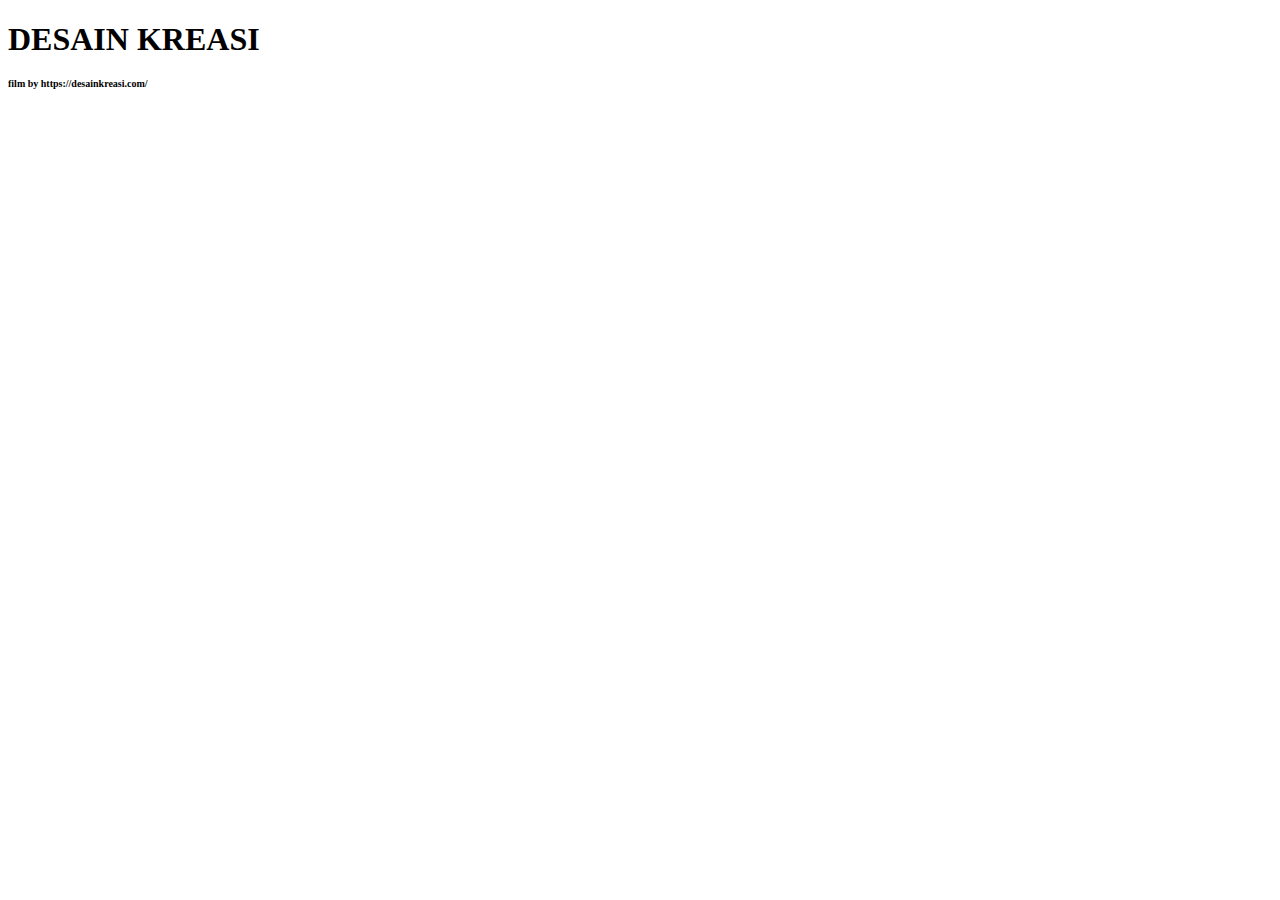
==== commit 25f37c64: "Add files via upload" ====
--- a/index.html
+++ b/index.html
@@ -1,372 +1,19 @@
-<!DOCTYPE html>
-<html lang="en-US">
-<head>
-		<meta charset="UTF-8">
-		<meta name="viewport" content="width=device-width, initial-scale=1">
-		<title>Web/UI/UX Designer - Bandung - Yuliana Dwikarya</title>
-<link id="olvi-fonts-css" href="https://fonts.googleapis.com/css2?family=Open+Sans&display=swap" rel="stylesheet">
-<link href="https://fonts.googleapis.com/css2?family=Roboto+Slab&display=swap" rel="stylesheet">
-<link id="font-awesome-css" rel="stylesheet" href="https://maxcdn.bootstrapcdn.com/font-awesome/4.5.0/css/font-awesome.min.css" />
-<meta property="og:url"                content="http://yuri2908.proyek.xyz" />
-<meta property="og:type"               content="article" />
-<meta property="og:title"              content="Web Designer Bandung - Yuliana Dwikarya" />
-<meta property="og:description"        content="Yuliana Dwikarya Is Experienced Web/UI/UX Designer In Bandung Indonesia" />
-<meta property="og:image"              content="http://yuri2908.proyek.xyz/uploads/2018/10/facebook.jpg" />
-	<link rel='stylesheet' id='wp-block-library-css'  href='css/dist/block-library/style.min7661.css?ver=5.4.2'  media='all' />
-<link rel='stylesheet' id='wc-block-style-css'  href='plugins/woocommerce/packages/woocommerce-blocks/build/style60a8.css?ver=2.5.16'  media='all' />
-<link rel='stylesheet' id='contact-form-7-css'  href='plugins/contact-form-7/includes/css/styles38c6.css?ver=5.1.9'  media='all' />
-<link rel='stylesheet' id='olvi-iconpicker-css'  href='themes/olvi/css/iconfont7661.css?ver=5.4.2'  media='all' />
-<link rel='stylesheet' id='js_composer_front-css'  href='plugins/js_composer/assets/css/js_composer.min10df.css?ver=6.2.0'  media='all' />
-<link rel='stylesheet' id='olvi-style-default-css'  href='themes/olvi/style7661.css?ver=5.4.2'  media='all' />
-<link rel='stylesheet' id='olvi-frontend-grid-css'  href='themes/olvi/css/frontend-grid7661.css?ver=5.4.2'  media='all' />
-<link rel='stylesheet' id='photoswipe-css'  href='plugins/woocommerce/assets/css/photoswipe/photoswipe.min0235.css?ver=4.1.1'  media='all' />
-<link rel='stylesheet' id='photoswipe-default-skin-css'  href='plugins/woocommerce/assets/css/photoswipe/default-skin/default-skin.min0235.css?ver=4.1.1'  media='all' />
-<link rel='stylesheet' id='olvi-circle-animations-css'  href='themes/olvi/css/circle_animations7661.css?ver=5.4.2'  media='all' />
-<link rel='stylesheet' id='olvi-style-css'  href='themes/olvi/css/style7661.css?ver=5.4.2'  media='all' />
-<link rel='stylesheet' id='woocommerce-general-css'  href='themes/olvi/css/woocommerce7661.css?ver=5.4.2'  media='all' />
-<link rel='stylesheet' id='woocommerce-layout-css'  href='themes/olvi/css/woocommerce-layout7661.css?ver=5.4.2'  media='all' />
-<link rel='stylesheet' id='pt-addons-css'  href='plugins/pt-olvi-shortcodes/include/css/pt-addons8a54.css?ver=1.0.0'  media='all' />
-<link rel='stylesheet' id='olvi-mobile-css'  href='themes/olvi/css/mobile7661.css?ver=5.4.2'  media='all' />
-<script  src='js/jquery/jquery4a5f.js?ver=1.12.4-wp'></script>
-<script  src='js/jquery/jquery-migrate.min330a.js?ver=1.4.1'></script>
-<script  src='plugins/woocommerce/assets/js/jquery-blockui/jquery.blockUI.min44fd.js?ver=2.70'></script>
-<script  src='plugins/woocommerce/assets/js/frontend/add-to-cart.min0235.js?ver=4.1.1'></script>
-<script  src='plugins/js_composer/assets/js/vendors/woocommerce-add-to-cart10df.js?ver=6.2.0'></script>
-<link rel="icon" href="uploads/2018/10/favicon.png" sizes="32x32" />
-<link rel="apple-touch-icon" href="uploads/2018/10/favicon.png" />
-<style title="dynamic-css" class="options-output">.site-header .logo img, .side-header .logo img, .side-bar-area .logo img, .site-header .logo a, .side-header .logo a, .site-footer .logo a{width:90px;}body{font-family:"Open Sans";font-weight:400;font-style:normal;color:#383838;font-size:16px;opacity: 1;visibility: visible;-webkit-transition: opacity 0.24s ease-in-out;-moz-transition: opacity 0.24s ease-in-out;transition: opacity 0.24s ease-in-out;}.wf-loading body{opacity: 0;}.ie.wf-loading body{visibility: hidden;}h1, .h1{font-family:"Open Sans";font-weight:700;font-style:normal;font-size:60px;opacity: 1;visibility: visible;-webkit-transition: opacity 0.24s ease-in-out;-moz-transition: opacity 0.24s ease-in-out;transition: opacity 0.24s ease-in-out;}.wf-loading h1,.wf-loading  .h1{opacity: 0;}.ie.wf-loading h1,.ie.wf-loading  .h1{visibility: hidden;}h2, .h2{font-family:"Open Sans";font-weight:700;font-style:normal;font-size:48px;opacity: 1;visibility: visible;-webkit-transition: opacity 0.24s ease-in-out;-moz-transition: opacity 0.24s ease-in-out;transition: opacity 0.24s ease-in-out;}.wf-loading h2,.wf-loading  .h2{opacity: 0;}.ie.wf-loading h2,.ie.wf-loading  .h2{visibility: hidden;}h3, .h3{font-family:"Open Sans";font-weight:700;font-style:normal;font-size:36px;opacity: 1;visibility: visible;-webkit-transition: opacity 0.24s ease-in-out;-moz-transition: opacity 0.24s ease-in-out;transition: opacity 0.24s ease-in-out;}.wf-loading h3,.wf-loading  .h3{opacity: 0;}.ie.wf-loading h3,.ie.wf-loading  .h3{visibility: hidden;}h4, .h4{font-family:"Open Sans";font-weight:700;font-style:normal;font-size:30px;opacity: 1;visibility: visible;-webkit-transition: opacity 0.24s ease-in-out;-moz-transition: opacity 0.24s ease-in-out;transition: opacity 0.24s ease-in-out;}.wf-loading h4,.wf-loading  .h4{opacity: 0;}.ie.wf-loading h4,.ie.wf-loading  .h4{visibility: hidden;}h5, .h5{font-family:"Open Sans";font-weight:700;font-style:normal;font-size:24px;opacity: 1;visibility: visible;-webkit-transition: opacity 0.24s ease-in-out;-moz-transition: opacity 0.24s ease-in-out;transition: opacity 0.24s ease-in-out;}.wf-loading h5,.wf-loading  .h5{opacity: 0;}.ie.wf-loading h5,.ie.wf-loading  .h5{visibility: hidden;}h6, .h6{font-family:"Open Sans";font-weight:700;font-style:normal;font-size:18px;opacity: 1;visibility: visible;-webkit-transition: opacity 0.24s ease-in-out;-moz-transition: opacity 0.24s ease-in-out;transition: opacity 0.24s ease-in-out;}.wf-loading h6,.wf-loading  .h6{opacity: 0;}.ie.wf-loading h6,.ie.wf-loading  .h6{visibility: hidden;}.site-footer .logo a{width:45px;}</style><noscript><style> .wpb_animate_when_almost_visible { opacity: 1; }</style></noscript>
-	</head>
-	
-	<body class="page-template page-template-template-landing page-template-template-landing-php page page-id-728 theme-olvi woocommerce-no-js group-blog header-type-logo-left header-nav-type-visible_menu header-space-no header-container-container-fluid popup_download_yes project_details_yes grid_lines_no mobile-images-false site-light hide-popup-download-link chrome linux wpb-js-composer js-comp-ver-6.2.0 vc_responsive">
-		<div id="all" class="site">
-							<header class="site-header  dark header_logo-left main-row">
-					<div class="container-fluid">
-						<div class="logo"><a href="https://yuri2908.github.io"><img class="light l-b" src="uploads/2018/10/logo-light.png" alt="Web Designer Bandung"><img class="dark l-b" src="uploads/2018/10/logo-dark.png" alt="Web Designer Bandung"></a></div>
-						<div class="fr">
-						<nav class="navigation visible_menu"><ul id="menu-navigation" class="menu"><li id="menu-item-650" class="menu-item menu-item-type-custom menu-item-object-custom current-menu-ancestor menu-item-has-children menu-item-has-mega-menu menu-item-650"><a href="#" ><span>My Profile</span></a><div class="mega-menu">
-<ul class="sub-menu mega-menu-row">
-		<li id="menu-item-651" class="menu-item menu-item-type-post_type menu-item-object-page menu-item-home menu-item-651"><a href="https://id.linkedin.com/in/yuliana-dwikarya-a0390550" ><span>Linkedin</span></a></li>
-		<li id="menu-item-802" class="menu-item menu-item-type-post_type menu-item-object-page menu-item-802"><a href="https://www.upwork.com/o/profiles/users/~0123c10df6c2af49f8/" ><span>Upwork</span></a></li>
-		<li id="menu-item-803" class="menu-item menu-item-type-post_type menu-item-object-page menu-item-803"><a href="https://yuri2908.github.io" ><span>Github</span></a></li>
-</ul></div>
-</li>
-<li class="menu-item"><a href="https://desainkreasi.com" ><span>Desain Kreasi</span></a></li>
-<li class="menu-item"><a href="mailto:yuri2908@live.com" ><span>Contact Me</span></a></li>
-</ul></nav>
-															
-								<div class="butter-button visible_menu"><div></div></div>
-															
-													</div>
-					</div>
-				</header>
-							<div class="header-space hide"></div>
-							<div class="search-popup main-row">
-					<div class="close base-icons-cancel"></div>
-					
-				</div>
-			
-	<main class="main-row">
-		<div class="container">
-
-			<div data-vc-full-width="true" data-vc-full-width-init="false" data-vc-stretch-content="true" class="vc_row wpb_row vc_row-fluid vc_row-no-padding" style="  "><div class="wpb_column vc_column_container vc_col-sm-12"><div class="vc_column-inner " style="  "><div class="wpb_wrapper">
-        <div class="about-me-section white about-me-5ee1986672125">
-            <div class="bg" style="background-color: #540d6e">
-                <div style="background-color: #ee4266"></div>
-            </div>
-                            <div class="profession">
-                    <div class="letter">W</div>
-                    Website<br />
-<span>UI/UX Designer</span>                                                                        <div class="portfolio-button dec-line-t-l"><span>view portfolio</span></div>
-                                                            </div>
-                            <div class="name">Yuliana<br />
-Dwikarya</div>
-                                                <div class="portfolio-button mob dec-line-t-c"><span>view portfolio</span></div>
-                                            <div class="personal-image"><img width="587" height="1000" src="uploads/2018/10/me-img.png" class="attachment-full size-full" alt="" /></div>
-                            <div class="social-buttons-area"><div class="social-buttons"><a href="https://instagram.com/yuri5rocks" target="_blank"><i class="fa fa-instagram"></i><span>Instagram</span></a><a href="https://facebook.com/yuri.5rocks" target="_blank"><i class="fa fa-facebook"></i><span>Facebook</span></a><a href="https://id.linkedin.com/in/yuliana-dwikarya-a0390550" target="_blank"><i class="fa fa-linkedin"></i><span>Linkedin</span></a><a href="https://twitter.com/yuri5rocks" target="_blank"><i class="fa fa-twitter"></i><span>Twitter</span></a><a href="mailto:yuri2908@live.com" target="_blank"><i class="fa fa-envelope"></i><span>E-mail</span></a></div></div>
-                            <div class="video-button" style="background-image: url(uploads/2018/10/img18-300x201.jpg);">
-                                            <div class="v-text dec-line-b-r">watch video</div>
-                                        <a href="#" class="fs-play-button single-popup-item" data-type="video" data-size="960x640" data-video='<div class="wrapper"><div class="video-wrapper"><iframe class="pswp__video" width="1920" height="1080" src="https://youtube.com/embed/SfK1JmuBIyE?rel=0&amp;controls=0&amp;showinfo=0" frameborder="0" allowfullscreen=""></iframe></div></div>'><span class="play-button"><i class="fa fa-play"></i></span></a>
-                </div>
-                                                <div class="about-me-button dec-line-t-c">who am i</div>
-                    <div class="am-about-block">
-                        <div class="bg" style="background-color: #f9b03e">
-                            <div style="background-color: #ee4266"></div>
-                        </div>
-                        <div class="about-me-button active dec-line-t-c">back to main</div>
-                                       <div class="contact-me-button dec-line-t-c">Contact me</div>
-                                                <div class="container">
-                                                            <div class="name">Yuliana<br />
-Dwikarya</div>
-                                                            <div class="personal-image"><img width="587" height="1000" src="uploads/2018/10/me-img.png" class="attachment-full size-full" alt="" /></div>
-                                                        <div class="row">
-                                <div class="col-xs-12 col-sm-8 col-sm-offset-4 col-md-6 col-md-offset-6">
-                                    <div class="cell cell-container">
-                                        <div class="scroll-b scroll-inner">
-                                                                                            <h5 class="h">I am a Web/UI/UX and Graphic Designer who's highly skilled in Front End Web Development.</h5>
-                                                                                            <div class="text">My canvases are brands, websites (HTML5, CSS3, Javascript, Wordpress), logos and print communication. With a broad range of creative and strategic experience working with a wide variety of brands, I can do some pretty amazing things for your business. You might even see it in a whole new way.</div>
-                                                                                            <a href="https://desainkreasi.com/portfolio/" target="_self" class="dec-line-t-l"><span>view portfolio</span></a>
-                                                                                    </div>
-                                    </div>
-                                </div>
-                            </div>
-                        </div>
-                    </div>
-                                                   <div class="contact-me-button dec-line-t-c">Contact me</div>             
-                    <div class="am-contact-me-block">
-                        <div class="bg" style="background-color: #ee4266;">
-                            <div style="background-color: #540d6e;"><span style="background-image: url(uploads/2018/10/bg6.jpg);"></span></div>
-                        </div>
-                        <div class="contact-me-button back-button active dec-line-t-c">back to main</div>
-                        <div class="cell-container cell">
-                            <div class="container">
-                                <div class="scroll-b scroll-inner">
-                                                                            <div class="top clearfix">
-                                                                                            <div class="desc">I'd love to chat with you about any upcoming design projects for your business.</div>
-                                                                                            <div class="fr">
-                                                                                                            <div class="c-ro ph"><i class="fa fa-phone"></i><span>+62-896-0555-2515</span></div>
-                                                                                                            <div class="c-ro ma"><i class="fa fa-envelope"></i><span>contact@desainkreasi.com</span></div>
-                                                                                                    </div>
-                                                                                    </div>
-                                                                            <div class="form">
-                                            <div role="form" class="wpcf7" id="wpcf7-f743-p728-o1" lang="en-US" dir="ltr">
-<div class="screen-reader-response" aria-live="polite"></div>
-</div>                                        </div>
-                                                                    </div>
-                            </div>
-                        </div>
-                                                    <div class="portfolio-button button-style6 white"><span>view portfolio</span></div>
-                                            </div>
-                                            <div class="am-portfolio-block">
-                                            <div class="contact-me-button dec-line-t-c white">Contact me</div>
-                                        <div class="back-button portfolio-button active dec-line-t-c">back to main</div>
-                    <div class="bg" style="background-color: #540d6e">
-                        <div style="background-color: #f9b03e"></div>
-                    </div>
-                    <div class="cell-container cell">
-                        <div class="container">
-                            <div class="portfolio-cols-slider hover-style1" data-cols="3" data-rows="2">
-                                <div class="swiper-wrapper">
-                                                                                <div class="portfolio-item swiper-slide">
-                                                <div class="wrap ">
-                                                    <div class="a-img">
-                                                        <div style="background-image: url(uploads/2018/10/tagamon.jpg)"></div>
-                                                    </div>
-                                                    <h6>
-                                                        <span class="cell">
-                                                            <a class="readmore-link dec-line-t-l permalink" href="https://tagamonarthaselaras.com">view project</a>
-                                                            <span>PT. Tagamon Artha Selaras</span>
-                                                        </span>
-                                                    </h6>
-                                                </div>
-                                                <a href="https://tagamonarthaselaras.com"><span></span></a>
-                                            </div>
-                                                                                <div class="portfolio-item swiper-slide">
-                                                <div class="wrap ">
-                                                    <div class="a-img">
-                                                        <div style="background-image: url(uploads/2018/10/807garage.jpg)"></div>
-                                                    </div>
-                                                    <h6>
-                                                        <span class="cell">
-                                                            <a class="readmore-link dec-line-t-l permalink" href="https://807garage.com">view project</a>
-                                                            <span>807 Garage - Sneakers Shop</span>
-                                                        </span>
-                                                    </h6>
-                                                </div>
-                                                <a href="https://807garage.com"><span></span></a>
-                                            </div>
-                                                                                <div class="portfolio-item swiper-slide">
-                                                <div class="wrap ">
-                                                    <div class="a-img">
-                                                        <div style="background-image: url(uploads/2018/10/berdikari.jpg)"></div>
-                                                    </div>
-                                                    <h6>
-                                                        <span class="cell">
-                                                            <a class="readmore-link dec-line-t-l permalink" href="https://berdikariinsurance.com">view project</a>
-                                                            <span>Berdikari Insurance</span>
-                                                        </span>
-                                                    </h6>
-                                                </div>
-                                                <a href="https://berdikariinsurance.com"><span></span></a>
-                                            </div>
-                                                                                <div class="portfolio-item swiper-slide">
-                                                <div class="wrap ">
-                                                    <div class="a-img">
-                                                        <div style="background-image: url(uploads/2018/10/ohheytiara.jpg)"></div>
-                                                    </div>
-                                                    <h6>
-                                                        <span class="cell">
-                                                            <a class="readmore-link dec-line-t-l permalink" href="http://ohheytiara.com">view project</a>
-                                                            <span>Tiara Soemakno - Health Personal Coach</span>
-                                                        </span>
-                                                    </h6>
-                                                </div>
-                                                <a href="http://ohheytiara.com"><span></span></a>
-                                            </div>
-                                                                                <div class="portfolio-item swiper-slide">
-                                                <div class="wrap ">
-                                                    <div class="a-img">
-                                                        <div style="background-image: url(uploads/2018/10/sealguard.jpg)"></div>
-                                                    </div>
-                                                    <h6>
-                                                        <span class="cell">
-                                                            <a class="readmore-link dec-line-t-l permalink" href="https://sealguardindonesia.com">view project</a>
-                                                            <span>Seal Guard Indonesia</span>
-                                                        </span>
-                                                    </h6>
-                                                </div>
-                                                <a href="https://sealguardindonesia.com"><span></span></a>
-                                            </div>
-											                                                                                <div class="portfolio-item swiper-slide">
-                                                <div class="wrap ">
-                                                    <div class="a-img">
-                                                        <div style="background-image: url(uploads/2018/10/allure.jpg)"></div>
-                                                    </div>
-                                                    <h6>
-                                                        <span class="cell">
-                                                            <a class="readmore-link dec-line-t-l permalink" href="https://allurecangguvillas.com">view project</a>
-                                                            <span>Allure Canggu Villas - Bali</span>
-                                                        </span>
-                                                    </h6>
-                                                </div>
-                                                <a href="https://allurecangguvillas.com"><span></span></a>
-                                            </div>
-                                        
-                                                                    </div>
-                                <div class="owl-nav">
-                                    <div class="owl-prev base-icons-back"></div>
-                                    <div class="owl-next base-icons-next-1"></div>
-                                </div>
-                            </div>
-                        </div>
-                    </div>
-                </div>
-                    </div>
-        
-        </div></div></div></div><div class="vc_row-full-width vc_clearfix"></div>
-
-		</div>
-	</main>
-
-
-			
-      		</div>
-	<link rel='stylesheet' id='swiper-css'  href='plugins/pt-olvi-shortcodes/include/css/swiper.min8a54.css?ver=1.0.0'  media='all' />
-<script  src='plugins/contact-form-7/includes/js/scripts38c6.js?ver=5.1.9'></script>
-<script  src='plugins/woocommerce/assets/js/js-cookie/js.cookie.min6b25.js?ver=2.1.4'></script>
-<script  src='plugins/woocommerce/assets/js/frontend/woocommerce.min0235.js?ver=4.1.1'></script>
-<script  src='plugins/woocommerce/assets/js/frontend/cart-fragments.min0235.js?ver=4.1.1'></script>
-<script  src='themes/olvi/js/jquery.scrollbar.min7661.js?ver=5.4.2'></script>
-<script  src='themes/olvi/js/jquery.waypoints.min7661.js?ver=5.4.2'></script>
-<script  src='js/imagesloaded.min55a0.js?ver=3.2.0'></script>
-<script  src='plugins/js_composer/assets/lib/bower/isotope/dist/isotope.pkgd.min10df.js?ver=6.2.0'></script>
-<script  src='plugins/woocommerce/assets/js/photoswipe/photoswipe.min0235.js?ver=4.1.1'></script>
-<script  src='plugins/woocommerce/assets/js/photoswipe/photoswipe-ui-default.min0235.js?ver=4.1.1'></script>
-<script  src='themes/olvi/js/script7661.js?ver=5.4.2'></script>
-<script  src='themes/olvi/js/plugins7661.js?ver=5.4.2'></script>
-<script  src='plugins/pt-olvi-shortcodes/include/js/load-posts8a54.js?ver=1.0.0'></script>
-<script  src='plugins/pt-olvi-shortcodes/include/js/scripts8a54.js?ver=1.0.0'></script>
-<script  src='themes/olvi/js/js_composer_front.min7661.js?ver=5.4.2'></script>
-<script  src='js/wp-embed.min7661.js?ver=5.4.2'></script>
-<script  src='plugins/pt-olvi-shortcodes/include/js/swiper.min8a54.js?ver=1.0.0'></script>
-<script >
-jQuery(document).ready(function(jQuery) {
-                    jQuery('.about-me-5ee1986672125 .portfolio-cols-slider').each(function(){
-                        var head_slider = jQuery(this);
-
-                        var swiper = new Swiper(head_slider, {
-                            slidesPerView: 3,
-                            slidesPerColumn: 2,
-                            spaceBetween: 30,
-                            breakpoints: {
-                                1024: {
-                                    slidesPerView: 3,
-                                    slidesPerColumn: 2,
-                                },
-                                768: {
-                                    slidesPerView: 2,
-                                    slidesPerColumn: 2,
-                                },
-                                640: {
-                                    slidesPerView: 1,
-                                    slidesPerColumn: 2,
-                                },
-                                380: {
-                                    slidesPerView: 1,
-                                    slidesPerColumn: 1,
-                                },
-                            },
-                            navigation: {
-                                nextEl: '.owl-next',
-                                prevEl: '.owl-prev',
-                            },
-                        });
-                    });
-                });
-                
-                (function() {
-	var isIe = /(trident|msie)/i.test( navigator.userAgent );
-
-	if ( isIe && document.getElementById && window.addEventListener ) {
-		window.addEventListener( 'hashchange', function() {
-			var id = location.hash.substring( 1 ),
-				element;
-
-			if ( ! ( /^[A-z0-9_-]+$/.test( id ) ) ) {
-				return;
-			}
-
-			element = document.getElementById( id );
-
-			if ( element ) {
-				if ( ! ( /^(?:a|select|input|button|textarea)$/i.test( element.tagName ) ) ) {
-					element.tabIndex = -1;
-				}
-
-				element.focus();
-			}
-		}, false );
-	}
-})();
-
-jQuery(function(jQuery) {
-
-  jQuery('.zilla-likes').on('click', function() {
-    var link = jQuery(this);
-    if (link.hasClass('active')) return false;
-
-    var id = jQuery(this).attr('id'),
-        postfix = link.attr('data-postfix');
-
-    jQuery.ajax({
-      type: 'POST',
-      url: zilla_likes.ajaxurl,
-      data: {
-        action: 'zilla-likes', 
-        likes_id: id, 
-        postfix: postfix, 
-      },
-      xhrFields: { 
-        withCredentials: true, 
-      },
-      success: function(data) {
-        link.addClass('active').attr('title','You already like this').find('span').html(data+postfix);
-      },
-    });
-
-    return false;
-  });
-
-  if (jQuery('body.ajax-zilla-likes').length) {
-    jQuery('.zilla-likes').each(function() {
-      var id = jQuery(this).attr('id');
-      jQuery(this).load(zilla_likes.ajaxurl, {
-        action: 'zilla-likes', 
-        post_id: id,
-      });
-    });
-  }
-});
-</script>
-
-	</body>
+<!DOCTYPE html>
+<html>
+  <head>
+    <meta charset="UTF-8" />
+    <title>Desain Kreasi - Jasa Website Bandung</title>
+			<link rel="stylesheet" href="video.css">
+  </head>
+  <body>
+<link href='https://fonts.googleapis.com/css?family=Montserrat' rel='stylesheet' type='text/css'>
+
+<div class="main">
+  <h1>DESAIN KREASI <br /><span style="font-size:10px;">film by https://desainkreasi.com/ </span></h1>
+</div>
+
+<video autoplay loop id="video-background" muted>
+  <source src="desain.webm" type="video/webm">
+</video>
+  </body>
 </html>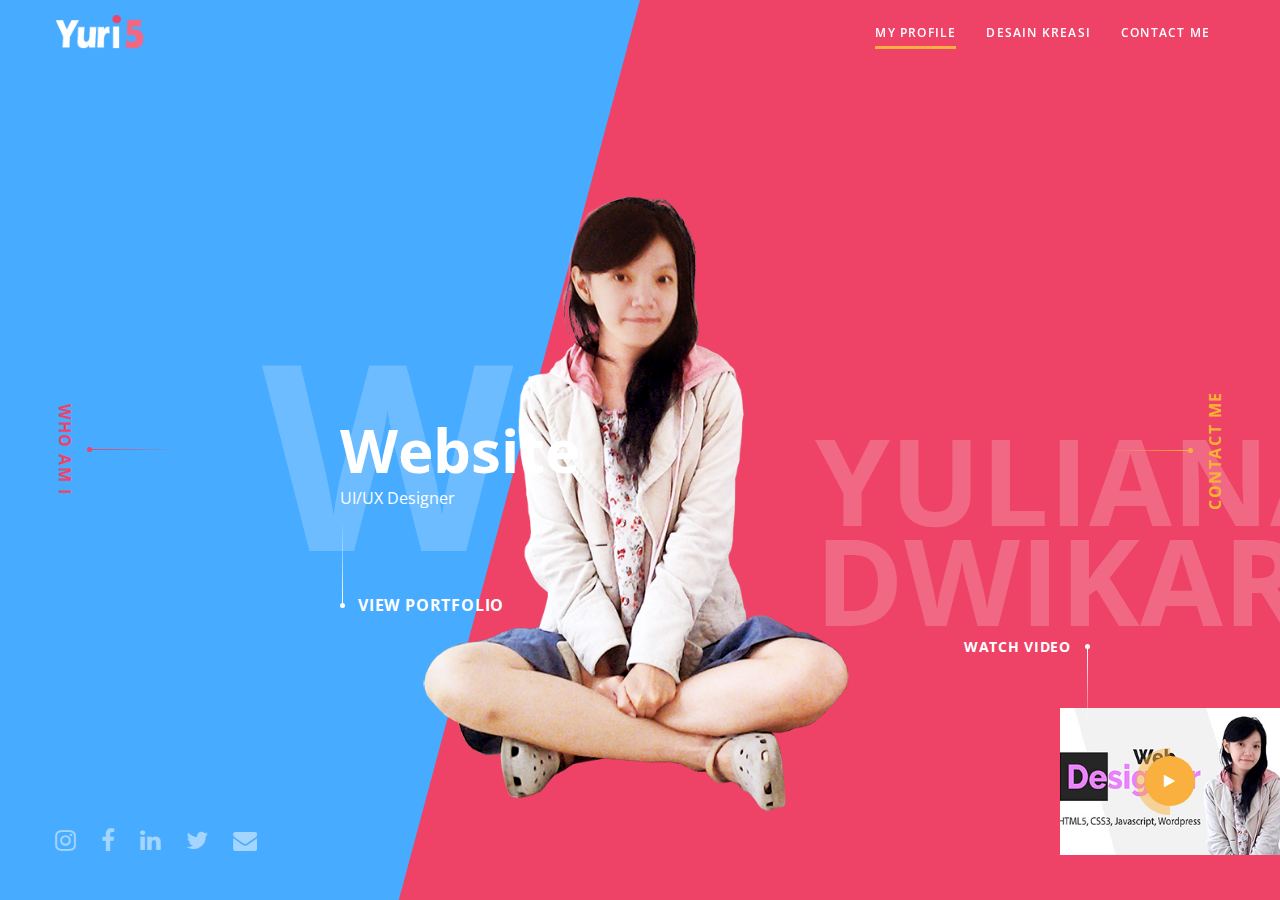
==== commit 3123a5af: "Update index.html" ====
--- a/index.html
+++ b/index.html
@@ -1,19 +1,372 @@
-<!DOCTYPE html>
-<html>
-  <head>
-    <meta charset="UTF-8" />
-    <title>Desain Kreasi - Jasa Website Bandung</title>
-			<link rel="stylesheet" href="video.css">
-  </head>
-  <body>
-<link href='https://fonts.googleapis.com/css?family=Montserrat' rel='stylesheet' type='text/css'>
-
-<div class="main">
-  <h1>DESAIN KREASI <br /><span style="font-size:10px;">film by https://desainkreasi.com/ </span></h1>
-</div>
-
-<video autoplay loop id="video-background" muted>
-  <source src="desain.webm" type="video/webm">
-</video>
-  </body>
-</html>+<!DOCTYPE html>
+<html lang="en-US">
+<head>
+		<meta charset="UTF-8">
+		<meta name="viewport" content="width=device-width, initial-scale=1">
+		<title>Web/UI/UX Designer - Bandung - Yuliana Dwikarya</title>
+<link id="olvi-fonts-css" href="https://fonts.googleapis.com/css2?family=Open+Sans&display=swap" rel="stylesheet">
+<link href="https://fonts.googleapis.com/css2?family=Roboto+Slab&display=swap" rel="stylesheet">
+<link id="font-awesome-css" rel="stylesheet" href="https://maxcdn.bootstrapcdn.com/font-awesome/4.5.0/css/font-awesome.min.css" />
+<meta property="og:url"                content="http://yuri2908.proyek.xyz" />
+<meta property="og:type"               content="article" />
+<meta property="og:title"              content="Web Designer Bandung - Yuliana Dwikarya" />
+<meta property="og:description"        content="Yuliana Dwikarya Is Experienced Web/UI/UX Designer In Bandung Indonesia" />
+<meta property="og:image"              content="http://yuri2908.proyek.xyz/uploads/2018/10/facebook.jpg" />
+	<link rel='stylesheet' id='wp-block-library-css'  href='css/dist/block-library/style.min7661.css?ver=5.4.2'  media='all' />
+<link rel='stylesheet' id='wc-block-style-css'  href='plugins/woocommerce/packages/woocommerce-blocks/build/style60a8.css?ver=2.5.16'  media='all' />
+<link rel='stylesheet' id='contact-form-7-css'  href='plugins/contact-form-7/includes/css/styles38c6.css?ver=5.1.9'  media='all' />
+<link rel='stylesheet' id='olvi-iconpicker-css'  href='themes/olvi/css/iconfont7661.css?ver=5.4.2'  media='all' />
+<link rel='stylesheet' id='js_composer_front-css'  href='plugins/js_composer/assets/css/js_composer.min10df.css?ver=6.2.0'  media='all' />
+<link rel='stylesheet' id='olvi-style-default-css'  href='themes/olvi/style7661.css?ver=5.4.2'  media='all' />
+<link rel='stylesheet' id='olvi-frontend-grid-css'  href='themes/olvi/css/frontend-grid7661.css?ver=5.4.2'  media='all' />
+<link rel='stylesheet' id='photoswipe-css'  href='plugins/woocommerce/assets/css/photoswipe/photoswipe.min0235.css?ver=4.1.1'  media='all' />
+<link rel='stylesheet' id='photoswipe-default-skin-css'  href='plugins/woocommerce/assets/css/photoswipe/default-skin/default-skin.min0235.css?ver=4.1.1'  media='all' />
+<link rel='stylesheet' id='olvi-circle-animations-css'  href='themes/olvi/css/circle_animations7661.css?ver=5.4.2'  media='all' />
+<link rel='stylesheet' id='olvi-style-css'  href='themes/olvi/css/style7661.css?ver=5.4.2'  media='all' />
+<link rel='stylesheet' id='woocommerce-general-css'  href='themes/olvi/css/woocommerce7661.css?ver=5.4.2'  media='all' />
+<link rel='stylesheet' id='woocommerce-layout-css'  href='themes/olvi/css/woocommerce-layout7661.css?ver=5.4.2'  media='all' />
+<link rel='stylesheet' id='pt-addons-css'  href='plugins/pt-olvi-shortcodes/include/css/pt-addons8a54.css?ver=1.0.0'  media='all' />
+<link rel='stylesheet' id='olvi-mobile-css'  href='themes/olvi/css/mobile7661.css?ver=5.4.2'  media='all' />
+<script  src='js/jquery/jquery4a5f.js?ver=1.12.4-wp'></script>
+<script  src='js/jquery/jquery-migrate.min330a.js?ver=1.4.1'></script>
+<script  src='plugins/woocommerce/assets/js/jquery-blockui/jquery.blockUI.min44fd.js?ver=2.70'></script>
+<script  src='plugins/woocommerce/assets/js/frontend/add-to-cart.min0235.js?ver=4.1.1'></script>
+<script  src='plugins/js_composer/assets/js/vendors/woocommerce-add-to-cart10df.js?ver=6.2.0'></script>
+<link rel="icon" href="uploads/2018/10/favicon.png" sizes="32x32" />
+<link rel="apple-touch-icon" href="uploads/2018/10/favicon.png" />
+<style title="dynamic-css" class="options-output">.site-header .logo img, .side-header .logo img, .side-bar-area .logo img, .site-header .logo a, .side-header .logo a, .site-footer .logo a{width:90px;}body{font-family:"Open Sans";font-weight:400;font-style:normal;color:#383838;font-size:16px;opacity: 1;visibility: visible;-webkit-transition: opacity 0.24s ease-in-out;-moz-transition: opacity 0.24s ease-in-out;transition: opacity 0.24s ease-in-out;}.wf-loading body{opacity: 0;}.ie.wf-loading body{visibility: hidden;}h1, .h1{font-family:"Open Sans";font-weight:700;font-style:normal;font-size:60px;opacity: 1;visibility: visible;-webkit-transition: opacity 0.24s ease-in-out;-moz-transition: opacity 0.24s ease-in-out;transition: opacity 0.24s ease-in-out;}.wf-loading h1,.wf-loading  .h1{opacity: 0;}.ie.wf-loading h1,.ie.wf-loading  .h1{visibility: hidden;}h2, .h2{font-family:"Open Sans";font-weight:700;font-style:normal;font-size:48px;opacity: 1;visibility: visible;-webkit-transition: opacity 0.24s ease-in-out;-moz-transition: opacity 0.24s ease-in-out;transition: opacity 0.24s ease-in-out;}.wf-loading h2,.wf-loading  .h2{opacity: 0;}.ie.wf-loading h2,.ie.wf-loading  .h2{visibility: hidden;}h3, .h3{font-family:"Open Sans";font-weight:700;font-style:normal;font-size:36px;opacity: 1;visibility: visible;-webkit-transition: opacity 0.24s ease-in-out;-moz-transition: opacity 0.24s ease-in-out;transition: opacity 0.24s ease-in-out;}.wf-loading h3,.wf-loading  .h3{opacity: 0;}.ie.wf-loading h3,.ie.wf-loading  .h3{visibility: hidden;}h4, .h4{font-family:"Open Sans";font-weight:700;font-style:normal;font-size:30px;opacity: 1;visibility: visible;-webkit-transition: opacity 0.24s ease-in-out;-moz-transition: opacity 0.24s ease-in-out;transition: opacity 0.24s ease-in-out;}.wf-loading h4,.wf-loading  .h4{opacity: 0;}.ie.wf-loading h4,.ie.wf-loading  .h4{visibility: hidden;}h5, .h5{font-family:"Open Sans";font-weight:700;font-style:normal;font-size:24px;opacity: 1;visibility: visible;-webkit-transition: opacity 0.24s ease-in-out;-moz-transition: opacity 0.24s ease-in-out;transition: opacity 0.24s ease-in-out;}.wf-loading h5,.wf-loading  .h5{opacity: 0;}.ie.wf-loading h5,.ie.wf-loading  .h5{visibility: hidden;}h6, .h6{font-family:"Open Sans";font-weight:700;font-style:normal;font-size:18px;opacity: 1;visibility: visible;-webkit-transition: opacity 0.24s ease-in-out;-moz-transition: opacity 0.24s ease-in-out;transition: opacity 0.24s ease-in-out;}.wf-loading h6,.wf-loading  .h6{opacity: 0;}.ie.wf-loading h6,.ie.wf-loading  .h6{visibility: hidden;}.site-footer .logo a{width:45px;}</style><noscript><style> .wpb_animate_when_almost_visible { opacity: 1; }</style></noscript>
+	</head>
+	
+	<body class="page-template page-template-template-landing page-template-template-landing-php page page-id-728 theme-olvi woocommerce-no-js group-blog header-type-logo-left header-nav-type-visible_menu header-space-no header-container-container-fluid popup_download_yes project_details_yes grid_lines_no mobile-images-false site-light hide-popup-download-link chrome linux wpb-js-composer js-comp-ver-6.2.0 vc_responsive">
+		<div id="all" class="site">
+							<header class="site-header  dark header_logo-left main-row">
+					<div class="container-fluid">
+						<div class="logo"><a href="https://yuri2908.github.io"><img class="light l-b" src="uploads/2018/10/logo-light.png" alt="Web Designer Bandung"><img class="dark l-b" src="uploads/2018/10/logo-dark.png" alt="Web Designer Bandung"></a></div>
+						<div class="fr">
+						<nav class="navigation visible_menu"><ul id="menu-navigation" class="menu"><li id="menu-item-650" class="menu-item menu-item-type-custom menu-item-object-custom current-menu-ancestor menu-item-has-children menu-item-has-mega-menu menu-item-650"><a href="#" ><span>My Profile</span></a><div class="mega-menu">
+<ul class="sub-menu mega-menu-row">
+		<li id="menu-item-651" class="menu-item menu-item-type-post_type menu-item-object-page menu-item-home menu-item-651"><a href="https://id.linkedin.com/in/yuliana-dwikarya-a0390550" ><span>Linkedin</span></a></li>
+		<li id="menu-item-802" class="menu-item menu-item-type-post_type menu-item-object-page menu-item-802"><a href="https://www.upwork.com/o/profiles/users/~0123c10df6c2af49f8/" ><span>Upwork</span></a></li>
+		<li id="menu-item-803" class="menu-item menu-item-type-post_type menu-item-object-page menu-item-803"><a href="https://yuri2908.github.io" ><span>Github</span></a></li>
+</ul></div>
+</li>
+<li class="menu-item"><a href="https://desainkreasi.com" ><span>Desain Kreasi</span></a></li>
+<li class="menu-item"><a href="mailto:yuri2908@live.com" ><span>Contact Me</span></a></li>
+</ul></nav>
+															
+								<div class="butter-button visible_menu"><div></div></div>
+															
+													</div>
+					</div>
+				</header>
+							<div class="header-space hide"></div>
+							<div class="search-popup main-row">
+					<div class="close base-icons-cancel"></div>
+					
+				</div>
+			
+	<main class="main-row">
+		<div class="container">
+
+			<div data-vc-full-width="true" data-vc-full-width-init="false" data-vc-stretch-content="true" class="vc_row wpb_row vc_row-fluid vc_row-no-padding" style="  "><div class="wpb_column vc_column_container vc_col-sm-12"><div class="vc_column-inner " style="  "><div class="wpb_wrapper">
+        <div class="about-me-section white about-me-5ee1986672125">
+            <div class="bg" style="background-color: #47abff">
+                <div style="background-color: #ee4266"></div>
+            </div>
+                            <div class="profession">
+                    <div class="letter">W</div>
+                    Website<br />
+<span>UI/UX Designer</span>                                                                        <div class="portfolio-button dec-line-t-l"><span>view portfolio</span></div>
+                                                            </div>
+                            <div class="name">Yuliana<br />
+Dwikarya</div>
+                                                <div class="portfolio-button mob dec-line-t-c"><span>view portfolio</span></div>
+                                            <div class="personal-image"><img width="587" height="1000" src="uploads/2018/10/me-img.png" class="attachment-full size-full" alt="" /></div>
+                            <div class="social-buttons-area"><div class="social-buttons"><a href="https://instagram.com/yuri5rocks" target="_blank"><i class="fa fa-instagram"></i><span>Instagram</span></a><a href="https://facebook.com/yuri.5rocks" target="_blank"><i class="fa fa-facebook"></i><span>Facebook</span></a><a href="https://id.linkedin.com/in/yuliana-dwikarya-a0390550" target="_blank"><i class="fa fa-linkedin"></i><span>Linkedin</span></a><a href="https://twitter.com/yuri5rocks" target="_blank"><i class="fa fa-twitter"></i><span>Twitter</span></a><a href="mailto:yuri2908@live.com" target="_blank"><i class="fa fa-envelope"></i><span>E-mail</span></a></div></div>
+                            <div class="video-button" style="background-image: url(uploads/2018/10/img18-300x201.jpg);">
+                                            <div class="v-text dec-line-b-r">watch video</div>
+                                        <a href="#" class="fs-play-button single-popup-item" data-type="video" data-size="960x640" data-video='<div class="wrapper"><div class="video-wrapper"><iframe class="pswp__video" width="1920" height="1080" src="https://youtube.com/embed/SfK1JmuBIyE?rel=0&amp;controls=0&amp;showinfo=0" frameborder="0" allowfullscreen=""></iframe></div></div>'><span class="play-button"><i class="fa fa-play"></i></span></a>
+                </div>
+                                                <div class="about-me-button dec-line-t-c">who am i</div>
+                    <div class="am-about-block">
+                        <div class="bg" style="background-color: #f9b03e">
+                            <div style="background-color: #ee4266"></div>
+                        </div>
+                        <div class="about-me-button active dec-line-t-c">back to main</div>
+                                       <div class="contact-me-button dec-line-t-c">Contact me</div>
+                                                <div class="container">
+                                                            <div class="name">Yuliana<br />
+Dwikarya</div>
+                                                            <div class="personal-image"><img width="587" height="1000" src="uploads/2018/10/me-img.png" class="attachment-full size-full" alt="" /></div>
+                                                        <div class="row">
+                                <div class="col-xs-12 col-sm-8 col-sm-offset-4 col-md-6 col-md-offset-6">
+                                    <div class="cell cell-container">
+                                        <div class="scroll-b scroll-inner">
+                                                                                            <h5 class="h">I am a Web/UI/UX and Graphic Designer who's highly skilled in Front End Web Development.</h5>
+                                                                                            <div class="text">My canvases are brands, websites (HTML5, CSS3, Javascript, Wordpress), logos and print communication. With a broad range of creative and strategic experience working with a wide variety of brands, I can do some pretty amazing things for your business. You might even see it in a whole new way.</div>
+                                                                                            <a href="https://desainkreasi.com/portfolio/" target="_self" class="dec-line-t-l"><span>view portfolio</span></a>
+                                                                                    </div>
+                                    </div>
+                                </div>
+                            </div>
+                        </div>
+                    </div>
+                                                   <div class="contact-me-button dec-line-t-c">Contact me</div>             
+                    <div class="am-contact-me-block">
+                        <div class="bg" style="background-color: #ee4266;">
+                            <div style="background-color: #540d6e;"><span style="background-image: url(uploads/2018/10/bg6.jpg);"></span></div>
+                        </div>
+                        <div class="contact-me-button back-button active dec-line-t-c">back to main</div>
+                        <div class="cell-container cell">
+                            <div class="container">
+                                <div class="scroll-b scroll-inner">
+                                                                            <div class="top clearfix">
+                                                                                            <div class="desc">I'd love to chat with you about any upcoming design projects for your business.</div>
+                                                                                            <div class="fr">
+                                                                                                            <div class="c-ro ph"><i class="fa fa-phone"></i><span>+62-896-0555-2515</span></div>
+                                                                                                            <div class="c-ro ma"><i class="fa fa-envelope"></i><span>contact@desainkreasi.com</span></div>
+                                                                                                    </div>
+                                                                                    </div>
+                                                                            <div class="form">
+                                            <div role="form" class="wpcf7" id="wpcf7-f743-p728-o1" lang="en-US" dir="ltr">
+<div class="screen-reader-response" aria-live="polite"></div>
+</div>                                        </div>
+                                                                    </div>
+                            </div>
+                        </div>
+                                                    <div class="portfolio-button button-style6 white"><span>view portfolio</span></div>
+                                            </div>
+                                            <div class="am-portfolio-block">
+                                            <div class="contact-me-button dec-line-t-c white">Contact me</div>
+                                        <div class="back-button portfolio-button active dec-line-t-c">back to main</div>
+                    <div class="bg" style="background-color: #540d6e">
+                        <div style="background-color: #f9b03e"></div>
+                    </div>
+                    <div class="cell-container cell">
+                        <div class="container">
+                            <div class="portfolio-cols-slider hover-style1" data-cols="3" data-rows="2">
+                                <div class="swiper-wrapper">
+                                                                                <div class="portfolio-item swiper-slide">
+                                                <div class="wrap ">
+                                                    <div class="a-img">
+                                                        <div style="background-image: url(uploads/2018/10/tagamon.jpg)"></div>
+                                                    </div>
+                                                    <h6>
+                                                        <span class="cell">
+                                                            <a class="readmore-link dec-line-t-l permalink" href="https://tagamonarthaselaras.com">view project</a>
+                                                            <span>PT. Tagamon Artha Selaras</span>
+                                                        </span>
+                                                    </h6>
+                                                </div>
+                                                <a href="https://tagamonarthaselaras.com"><span></span></a>
+                                            </div>
+                                                                                <div class="portfolio-item swiper-slide">
+                                                <div class="wrap ">
+                                                    <div class="a-img">
+                                                        <div style="background-image: url(uploads/2018/10/807garage.jpg)"></div>
+                                                    </div>
+                                                    <h6>
+                                                        <span class="cell">
+                                                            <a class="readmore-link dec-line-t-l permalink" href="https://807garage.com">view project</a>
+                                                            <span>807 Garage - Sneakers Shop</span>
+                                                        </span>
+                                                    </h6>
+                                                </div>
+                                                <a href="https://807garage.com"><span></span></a>
+                                            </div>
+                                                                                <div class="portfolio-item swiper-slide">
+                                                <div class="wrap ">
+                                                    <div class="a-img">
+                                                        <div style="background-image: url(uploads/2018/10/berdikari.jpg)"></div>
+                                                    </div>
+                                                    <h6>
+                                                        <span class="cell">
+                                                            <a class="readmore-link dec-line-t-l permalink" href="https://berdikariinsurance.com">view project</a>
+                                                            <span>Berdikari Insurance</span>
+                                                        </span>
+                                                    </h6>
+                                                </div>
+                                                <a href="https://berdikariinsurance.com"><span></span></a>
+                                            </div>
+                                                                                <div class="portfolio-item swiper-slide">
+                                                <div class="wrap ">
+                                                    <div class="a-img">
+                                                        <div style="background-image: url(uploads/2018/10/ohheytiara.jpg)"></div>
+                                                    </div>
+                                                    <h6>
+                                                        <span class="cell">
+                                                            <a class="readmore-link dec-line-t-l permalink" href="http://ohheytiara.com">view project</a>
+                                                            <span>Tiara Soemakno - Health Personal Coach</span>
+                                                        </span>
+                                                    </h6>
+                                                </div>
+                                                <a href="http://ohheytiara.com"><span></span></a>
+                                            </div>
+                                                                                <div class="portfolio-item swiper-slide">
+                                                <div class="wrap ">
+                                                    <div class="a-img">
+                                                        <div style="background-image: url(uploads/2018/10/sealguard.jpg)"></div>
+                                                    </div>
+                                                    <h6>
+                                                        <span class="cell">
+                                                            <a class="readmore-link dec-line-t-l permalink" href="https://sealguardindonesia.com">view project</a>
+                                                            <span>Seal Guard Indonesia</span>
+                                                        </span>
+                                                    </h6>
+                                                </div>
+                                                <a href="https://sealguardindonesia.com"><span></span></a>
+                                            </div>
+											                                                                                <div class="portfolio-item swiper-slide">
+                                                <div class="wrap ">
+                                                    <div class="a-img">
+                                                        <div style="background-image: url(uploads/2018/10/allure.jpg)"></div>
+                                                    </div>
+                                                    <h6>
+                                                        <span class="cell">
+                                                            <a class="readmore-link dec-line-t-l permalink" href="https://allurecangguvillas.com">view project</a>
+                                                            <span>Allure Canggu Villas - Bali</span>
+                                                        </span>
+                                                    </h6>
+                                                </div>
+                                                <a href="https://allurecangguvillas.com"><span></span></a>
+                                            </div>
+                                        
+                                                                    </div>
+                                <div class="owl-nav">
+                                    <div class="owl-prev base-icons-back"></div>
+                                    <div class="owl-next base-icons-next-1"></div>
+                                </div>
+                            </div>
+                        </div>
+                    </div>
+                </div>
+                    </div>
+        
+        </div></div></div></div><div class="vc_row-full-width vc_clearfix"></div>
+
+		</div>
+	</main>
+
+
+			
+      		</div>
+	<link rel='stylesheet' id='swiper-css'  href='plugins/pt-olvi-shortcodes/include/css/swiper.min8a54.css?ver=1.0.0'  media='all' />
+<script  src='plugins/contact-form-7/includes/js/scripts38c6.js?ver=5.1.9'></script>
+<script  src='plugins/woocommerce/assets/js/js-cookie/js.cookie.min6b25.js?ver=2.1.4'></script>
+<script  src='plugins/woocommerce/assets/js/frontend/woocommerce.min0235.js?ver=4.1.1'></script>
+<script  src='plugins/woocommerce/assets/js/frontend/cart-fragments.min0235.js?ver=4.1.1'></script>
+<script  src='themes/olvi/js/jquery.scrollbar.min7661.js?ver=5.4.2'></script>
+<script  src='themes/olvi/js/jquery.waypoints.min7661.js?ver=5.4.2'></script>
+<script  src='js/imagesloaded.min55a0.js?ver=3.2.0'></script>
+<script  src='plugins/js_composer/assets/lib/bower/isotope/dist/isotope.pkgd.min10df.js?ver=6.2.0'></script>
+<script  src='plugins/woocommerce/assets/js/photoswipe/photoswipe.min0235.js?ver=4.1.1'></script>
+<script  src='plugins/woocommerce/assets/js/photoswipe/photoswipe-ui-default.min0235.js?ver=4.1.1'></script>
+<script  src='themes/olvi/js/script7661.js?ver=5.4.2'></script>
+<script  src='themes/olvi/js/plugins7661.js?ver=5.4.2'></script>
+<script  src='plugins/pt-olvi-shortcodes/include/js/load-posts8a54.js?ver=1.0.0'></script>
+<script  src='plugins/pt-olvi-shortcodes/include/js/scripts8a54.js?ver=1.0.0'></script>
+<script  src='themes/olvi/js/js_composer_front.min7661.js?ver=5.4.2'></script>
+<script  src='js/wp-embed.min7661.js?ver=5.4.2'></script>
+<script  src='plugins/pt-olvi-shortcodes/include/js/swiper.min8a54.js?ver=1.0.0'></script>
+<script >
+jQuery(document).ready(function(jQuery) {
+                    jQuery('.about-me-5ee1986672125 .portfolio-cols-slider').each(function(){
+                        var head_slider = jQuery(this);
+
+                        var swiper = new Swiper(head_slider, {
+                            slidesPerView: 3,
+                            slidesPerColumn: 2,
+                            spaceBetween: 30,
+                            breakpoints: {
+                                1024: {
+                                    slidesPerView: 3,
+                                    slidesPerColumn: 2,
+                                },
+                                768: {
+                                    slidesPerView: 2,
+                                    slidesPerColumn: 2,
+                                },
+                                640: {
+                                    slidesPerView: 1,
+                                    slidesPerColumn: 2,
+                                },
+                                380: {
+                                    slidesPerView: 1,
+                                    slidesPerColumn: 1,
+                                },
+                            },
+                            navigation: {
+                                nextEl: '.owl-next',
+                                prevEl: '.owl-prev',
+                            },
+                        });
+                    });
+                });
+                
+                (function() {
+	var isIe = /(trident|msie)/i.test( navigator.userAgent );
+
+	if ( isIe && document.getElementById && window.addEventListener ) {
+		window.addEventListener( 'hashchange', function() {
+			var id = location.hash.substring( 1 ),
+				element;
+
+			if ( ! ( /^[A-z0-9_-]+$/.test( id ) ) ) {
+				return;
+			}
+
+			element = document.getElementById( id );
+
+			if ( element ) {
+				if ( ! ( /^(?:a|select|input|button|textarea)$/i.test( element.tagName ) ) ) {
+					element.tabIndex = -1;
+				}
+
+				element.focus();
+			}
+		}, false );
+	}
+})();
+
+jQuery(function(jQuery) {
+
+  jQuery('.zilla-likes').on('click', function() {
+    var link = jQuery(this);
+    if (link.hasClass('active')) return false;
+
+    var id = jQuery(this).attr('id'),
+        postfix = link.attr('data-postfix');
+
+    jQuery.ajax({
+      type: 'POST',
+      url: zilla_likes.ajaxurl,
+      data: {
+        action: 'zilla-likes', 
+        likes_id: id, 
+        postfix: postfix, 
+      },
+      xhrFields: { 
+        withCredentials: true, 
+      },
+      success: function(data) {
+        link.addClass('active').attr('title','You already like this').find('span').html(data+postfix);
+      },
+    });
+
+    return false;
+  });
+
+  if (jQuery('body.ajax-zilla-likes').length) {
+    jQuery('.zilla-likes').each(function() {
+      var id = jQuery(this).attr('id');
+      jQuery(this).load(zilla_likes.ajaxurl, {
+        action: 'zilla-likes', 
+        post_id: id,
+      });
+    });
+  }
+});
+</script>
+
+	</body>
+</html>
--- a/css/dist/block-library/style.min7661.css
+++ b/css/dist/block-library/style.min7661.css
@@ -0,0 +1,11 @@
+.wp-block-audio figcaption{margin-top:.5em;margin-bottom:1em}.wp-block-audio audio{width:100%;min-width:300px}.wp-block-button{color:#fff}.wp-block-button.aligncenter{text-align:center}.wp-block-button.alignright{text-align:right}.wp-block-button__link{background-color:#32373c;border:none;border-radius:28px;box-shadow:none;color:inherit;cursor:pointer;display:inline-block;font-size:18px;margin:0;padding:12px 24px;text-align:center;text-decoration:none;overflow-wrap:break-word}.wp-block-button__link:active,.wp-block-button__link:focus,.wp-block-button__link:hover,.wp-block-button__link:visited{color:inherit}.wp-gs .wp-block-button__link:not(.has-background){background-color:var(--wp-block-core-button--color--background,var(--wp-color--primary,#32373c))}.is-style-squared .wp-block-button__link{border-radius:0}.no-border-radius.wp-block-button__link{border-radius:0!important}.is-style-outline{color:#32373c}.is-style-outline .wp-block-button__link{background-color:transparent;border:2px solid}.wp-block-buttons .wp-block-button{display:inline-block;margin-right:8px;margin-bottom:8px}.wp-block-buttons.alignright .wp-block-button{margin-right:none;margin-left:8px}.wp-block-buttons.aligncenter,.wp-block-calendar{text-align:center}.wp-block-calendar tbody td,.wp-block-calendar th{padding:4px;border:1px solid #e2e4e7}.wp-block-calendar tfoot td{border:none}.wp-block-calendar table{width:100%;border-collapse:collapse;font-family:-apple-system,BlinkMacSystemFont,Segoe UI,Roboto,Oxygen-Sans,Ubuntu,Cantarell,Helvetica Neue,sans-serif}.wp-block-calendar table th{font-weight:400;background:#edeff0}.wp-block-calendar a{text-decoration:underline}.wp-block-calendar tfoot a{color:#00739c}.wp-block-calendar table caption,.wp-block-calendar table tbody{color:#40464d}.wp-block-categories.alignleft{margin-right:2em}.wp-block-categories.alignright{margin-left:2em}.wp-block-columns{display:flex;margin-bottom:28px;flex-wrap:wrap}@media (min-width:782px){.wp-block-columns{flex-wrap:nowrap}}.wp-block-columns.has-background{padding:20px 30px}.wp-block-column{flex-grow:1;min-width:0;word-break:break-word;overflow-wrap:break-word}@media (max-width:599px){.wp-block-column{flex-basis:100%!important}}@media (min-width:600px) and (max-width:781px){.wp-block-column{flex-basis:calc(50% - 16px)!important;flex-grow:0}.wp-block-column:nth-child(2n){margin-left:32px}}@media (min-width:782px){.wp-block-column{flex-basis:0;flex-grow:1}.wp-block-column[style]{flex-grow:0}.wp-block-column:not(:first-child){margin-left:32px}}.wp-block-columns.are-vertically-aligned-top{align-items:flex-start}.wp-block-columns.are-vertically-aligned-center{align-items:center}.wp-block-columns.are-vertically-aligned-bottom{align-items:flex-end}.wp-block-column.is-vertically-aligned-top{align-self:flex-start}.wp-block-column.is-vertically-aligned-center{-ms-grid-row-align:center;align-self:center}.wp-block-column.is-vertically-aligned-bottom{align-self:flex-end}.wp-block-column.is-vertically-aligned-bottom,.wp-block-column.is-vertically-aligned-center,.wp-block-column.is-vertically-aligned-top{width:100%}.wp-block-cover,.wp-block-cover-image{position:relative;background-color:#000;background-size:cover;background-position:50%;min-height:430px;height:100%;width:100%;display:flex;justify-content:center;align-items:center;overflow:hidden}.wp-block-cover-image.has-parallax,.wp-block-cover.has-parallax{background-attachment:fixed}@supports (-webkit-overflow-scrolling:touch){.wp-block-cover-image.has-parallax,.wp-block-cover.has-parallax{background-attachment:scroll}}@media (prefers-reduced-motion:reduce){.wp-block-cover-image.has-parallax,.wp-block-cover.has-parallax{background-attachment:scroll}}.wp-block-cover-image.has-background-dim:before,.wp-block-cover.has-background-dim:before{content:"";background-color:inherit}.wp-block-cover-image.has-background-dim:not(.has-background-gradient):before,.wp-block-cover-image .wp-block-cover__gradient-background,.wp-block-cover.has-background-dim:not(.has-background-gradient):before,.wp-block-cover .wp-block-cover__gradient-background{position:absolute;top:0;left:0;bottom:0;right:0;z-index:1}.wp-block-cover-image.has-background-dim:not(.has-background-gradient):before,.wp-block-cover-image .wp-block-cover__gradient-background,.wp-block-cover.has-background-dim:not(.has-background-gradient):before,.wp-block-cover .wp-block-cover__gradient-background{opacity:.5}.wp-block-cover-image.has-background-dim.has-background-dim-10:not(.has-background-gradient):before,.wp-block-cover.has-background-dim.has-background-dim-10:not(.has-background-gradient):before{opacity:.1}.wp-block-cover-image.has-background-dim.has-background-dim-10 .wp-block-cover__gradient-background,.wp-block-cover.has-background-dim.has-background-dim-10 .wp-block-cover__gradient-background{opacity:.1}.wp-block-cover-image.has-background-dim.has-background-dim-20:not(.has-background-gradient):before,.wp-block-cover.has-background-dim.has-background-dim-20:not(.has-background-gradient):before{opacity:.2}.wp-block-cover-image.has-background-dim.has-background-dim-20 .wp-block-cover__gradient-background,.wp-block-cover.has-background-dim.has-background-dim-20 .wp-block-cover__gradient-background{opacity:.2}.wp-block-cover-image.has-background-dim.has-background-dim-30:not(.has-background-gradient):before,.wp-block-cover.has-background-dim.has-background-dim-30:not(.has-background-gradient):before{opacity:.3}.wp-block-cover-image.has-background-dim.has-background-dim-30 .wp-block-cover__gradient-background,.wp-block-cover.has-background-dim.has-background-dim-30 .wp-block-cover__gradient-background{opacity:.3}.wp-block-cover-image.has-background-dim.has-background-dim-40:not(.has-background-gradient):before,.wp-block-cover.has-background-dim.has-background-dim-40:not(.has-background-gradient):before{opacity:.4}.wp-block-cover-image.has-background-dim.has-background-dim-40 .wp-block-cover__gradient-background,.wp-block-cover.has-background-dim.has-background-dim-40 .wp-block-cover__gradient-background{opacity:.4}.wp-block-cover-image.has-background-dim.has-background-dim-50:not(.has-background-gradient):before,.wp-block-cover.has-background-dim.has-background-dim-50:not(.has-background-gradient):before{opacity:.5}.wp-block-cover-image.has-background-dim.has-background-dim-50 .wp-block-cover__gradient-background,.wp-block-cover.has-background-dim.has-background-dim-50 .wp-block-cover__gradient-background{opacity:.5}.wp-block-cover-image.has-background-dim.has-background-dim-60:not(.has-background-gradient):before,.wp-block-cover.has-background-dim.has-background-dim-60:not(.has-background-gradient):before{opacity:.6}.wp-block-cover-image.has-background-dim.has-background-dim-60 .wp-block-cover__gradient-background,.wp-block-cover.has-background-dim.has-background-dim-60 .wp-block-cover__gradient-background{opacity:.6}.wp-block-cover-image.has-background-dim.has-background-dim-70:not(.has-background-gradient):before,.wp-block-cover.has-background-dim.has-background-dim-70:not(.has-background-gradient):before{opacity:.7}.wp-block-cover-image.has-background-dim.has-background-dim-70 .wp-block-cover__gradient-background,.wp-block-cover.has-background-dim.has-background-dim-70 .wp-block-cover__gradient-background{opacity:.7}.wp-block-cover-image.has-background-dim.has-background-dim-80:not(.has-background-gradient):before,.wp-block-cover.has-background-dim.has-background-dim-80:not(.has-background-gradient):before{opacity:.8}.wp-block-cover-image.has-background-dim.has-background-dim-80 .wp-block-cover__gradient-background,.wp-block-cover.has-background-dim.has-background-dim-80 .wp-block-cover__gradient-background{opacity:.8}.wp-block-cover-image.has-background-dim.has-background-dim-90:not(.has-background-gradient):before,.wp-block-cover.has-background-dim.has-background-dim-90:not(.has-background-gradient):before{opacity:.9}.wp-block-cover-image.has-background-dim.has-background-dim-90 .wp-block-cover__gradient-background,.wp-block-cover.has-background-dim.has-background-dim-90 .wp-block-cover__gradient-background{opacity:.9}.wp-block-cover-image.has-background-dim.has-background-dim-100:not(.has-background-gradient):before,.wp-block-cover.has-background-dim.has-background-dim-100:not(.has-background-gradient):before{opacity:1}.wp-block-cover-image.has-background-dim.has-background-dim-100 .wp-block-cover__gradient-background,.wp-block-cover.has-background-dim.has-background-dim-100 .wp-block-cover__gradient-background{opacity:1}.wp-block-cover-image.alignleft,.wp-block-cover-image.alignright,.wp-block-cover.alignleft,.wp-block-cover.alignright{max-width:290px;width:100%}.wp-block-cover-image:after,.wp-block-cover:after{display:block;content:"";font-size:0;min-height:inherit}@supports ((position:-webkit-sticky) or (position:sticky)){.wp-block-cover-image:after,.wp-block-cover:after{content:none}}.wp-block-cover-image.aligncenter,.wp-block-cover-image.alignleft,.wp-block-cover-image.alignright,.wp-block-cover.aligncenter,.wp-block-cover.alignleft,.wp-block-cover.alignright{display:flex}.wp-block-cover-image .wp-block-cover__inner-container,.wp-block-cover .wp-block-cover__inner-container{width:calc(100% - 70px);z-index:1;color:#f8f9f9}.wp-block-cover-image .wp-block-subhead:not(.has-text-color),.wp-block-cover-image h1:not(.has-text-color),.wp-block-cover-image h2:not(.has-text-color),.wp-block-cover-image h3:not(.has-text-color),.wp-block-cover-image h4:not(.has-text-color),.wp-block-cover-image h5:not(.has-text-color),.wp-block-cover-image h6:not(.has-text-color),.wp-block-cover-image p:not(.has-text-color),.wp-block-cover .wp-block-subhead:not(.has-text-color),.wp-block-cover h1:not(.has-text-color),.wp-block-cover h2:not(.has-text-color),.wp-block-cover h3:not(.has-text-color),.wp-block-cover h4:not(.has-text-color),.wp-block-cover h5:not(.has-text-color),.wp-block-cover h6:not(.has-text-color),.wp-block-cover p:not(.has-text-color){color:inherit}.wp-block-cover__video-background{position:absolute;top:50%;left:50%;transform:translateX(-50%) translateY(-50%);width:100%;height:100%;z-index:0;object-fit:cover}.wp-block-cover-image-text,.wp-block-cover-text,section.wp-block-cover-image h2{color:#fff}.wp-block-cover-image-text a,.wp-block-cover-image-text a:active,.wp-block-cover-image-text a:focus,.wp-block-cover-image-text a:hover,.wp-block-cover-text a,.wp-block-cover-text a:active,.wp-block-cover-text a:focus,.wp-block-cover-text a:hover,section.wp-block-cover-image h2 a,section.wp-block-cover-image h2 a:active,section.wp-block-cover-image h2 a:focus,section.wp-block-cover-image h2 a:hover{color:#fff}.wp-block-cover-image .wp-block-cover.has-left-content{justify-content:flex-start}.wp-block-cover-image .wp-block-cover.has-right-content{justify-content:flex-end}.wp-block-cover-image.has-left-content .wp-block-cover-image-text,.wp-block-cover.has-left-content .wp-block-cover-text,section.wp-block-cover-image.has-left-content>h2{margin-left:0;text-align:left}.wp-block-cover-image.has-right-content .wp-block-cover-image-text,.wp-block-cover.has-right-content .wp-block-cover-text,section.wp-block-cover-image.has-right-content>h2{margin-right:0;text-align:right}.wp-block-cover-image .wp-block-cover-image-text,.wp-block-cover .wp-block-cover-text,section.wp-block-cover-image>h2{font-size:2em;line-height:1.25;z-index:1;margin-bottom:0;max-width:580px;padding:14px;text-align:center}.block-editor-block-list__block[data-type="core/embed"][data-align=left],.block-editor-block-list__block[data-type="core/embed"][data-align=right],.wp-block-embed.alignleft,.wp-block-embed.alignright{max-width:360px;width:100%}.wp-block-embed{margin-bottom:1em}.wp-block-embed figcaption{margin-top:.5em;margin-bottom:1em}.wp-embed-responsive .wp-block-embed.wp-embed-aspect-1-1 .wp-block-embed__wrapper,.wp-embed-responsive .wp-block-embed.wp-embed-aspect-1-2 .wp-block-embed__wrapper,.wp-embed-responsive .wp-block-embed.wp-embed-aspect-4-3 .wp-block-embed__wrapper,.wp-embed-responsive .wp-block-embed.wp-embed-aspect-9-16 .wp-block-embed__wrapper,.wp-embed-responsive .wp-block-embed.wp-embed-aspect-16-9 .wp-block-embed__wrapper,.wp-embed-responsive .wp-block-embed.wp-embed-aspect-18-9 .wp-block-embed__wrapper,.wp-embed-responsive .wp-block-embed.wp-embed-aspect-21-9 .wp-block-embed__wrapper{position:relative}.wp-embed-responsive .wp-block-embed.wp-embed-aspect-1-1 .wp-block-embed__wrapper:before,.wp-embed-responsive .wp-block-embed.wp-embed-aspect-1-2 .wp-block-embed__wrapper:before,.wp-embed-responsive .wp-block-embed.wp-embed-aspect-4-3 .wp-block-embed__wrapper:before,.wp-embed-responsive .wp-block-embed.wp-embed-aspect-9-16 .wp-block-embed__wrapper:before,.wp-embed-responsive .wp-block-embed.wp-embed-aspect-16-9 .wp-block-embed__wrapper:before,.wp-embed-responsive .wp-block-embed.wp-embed-aspect-18-9 .wp-block-embed__wrapper:before,.wp-embed-responsive .wp-block-embed.wp-embed-aspect-21-9 .wp-block-embed__wrapper:before{content:"";display:block;padding-top:50%}.wp-embed-responsive .wp-block-embed.wp-embed-aspect-1-1 .wp-block-embed__wrapper iframe,.wp-embed-responsive .wp-block-embed.wp-embed-aspect-1-2 .wp-block-embed__wrapper iframe,.wp-embed-responsive .wp-block-embed.wp-embed-aspect-4-3 .wp-block-embed__wrapper iframe,.wp-embed-responsive .wp-block-embed.wp-embed-aspect-9-16 .wp-block-embed__wrapper iframe,.wp-embed-responsive .wp-block-embed.wp-embed-aspect-16-9 .wp-block-embed__wrapper iframe,.wp-embed-responsive .wp-block-embed.wp-embed-aspect-18-9 .wp-block-embed__wrapper iframe,.wp-embed-responsive .wp-block-embed.wp-embed-aspect-21-9 .wp-block-embed__wrapper iframe{position:absolute;top:0;right:0;bottom:0;left:0;width:100%;height:100%}.wp-embed-responsive .wp-block-embed.wp-embed-aspect-21-9 .wp-block-embed__wrapper:before{padding-top:42.85%}.wp-embed-responsive .wp-block-embed.wp-embed-aspect-18-9 .wp-block-embed__wrapper:before{padding-top:50%}.wp-embed-responsive .wp-block-embed.wp-embed-aspect-16-9 .wp-block-embed__wrapper:before{padding-top:56.25%}.wp-embed-responsive .wp-block-embed.wp-embed-aspect-4-3 .wp-block-embed__wrapper:before{padding-top:75%}.wp-embed-responsive .wp-block-embed.wp-embed-aspect-1-1 .wp-block-embed__wrapper:before{padding-top:100%}.wp-embed-responsive .wp-block-embed.wp-embed-aspect-9-16 .wp-block-embed__wrapper:before{padding-top:177.78%}.wp-embed-responsive .wp-block-embed.wp-embed-aspect-1-2 .wp-block-embed__wrapper:before{padding-top:200%}.wp-block-file{margin-bottom:1.5em}.wp-block-file.aligncenter{text-align:center}.wp-block-file.alignright{text-align:right}.wp-block-file .wp-block-file__button{background:#32373c;border-radius:2em;color:#fff;font-size:13px;padding:.5em 1em}.wp-block-file a.wp-block-file__button{text-decoration:none}.wp-block-file a.wp-block-file__button:active,.wp-block-file a.wp-block-file__button:focus,.wp-block-file a.wp-block-file__button:hover,.wp-block-file a.wp-block-file__button:visited{box-shadow:none;color:#fff;opacity:.85;text-decoration:none}.wp-block-file *+.wp-block-file__button{margin-left:.75em}.blocks-gallery-grid,.wp-block-gallery{display:flex;flex-wrap:wrap;list-style-type:none;padding:0;margin:0}.blocks-gallery-grid .blocks-gallery-image,.blocks-gallery-grid .blocks-gallery-item,.wp-block-gallery .blocks-gallery-image,.wp-block-gallery .blocks-gallery-item{margin:0 16px 16px 0;display:flex;flex-grow:1;flex-direction:column;justify-content:center;position:relative}.blocks-gallery-grid .blocks-gallery-image figure,.blocks-gallery-grid .blocks-gallery-item figure,.wp-block-gallery .blocks-gallery-image figure,.wp-block-gallery .blocks-gallery-item figure{margin:0;height:100%}@supports ((position:-webkit-sticky) or (position:sticky)){.blocks-gallery-grid .blocks-gallery-image figure,.blocks-gallery-grid .blocks-gallery-item figure,.wp-block-gallery .blocks-gallery-image figure,.wp-block-gallery .blocks-gallery-item figure{display:flex;align-items:flex-end;justify-content:flex-start}}.blocks-gallery-grid .blocks-gallery-image img,.blocks-gallery-grid .blocks-gallery-item img,.wp-block-gallery .blocks-gallery-image img,.wp-block-gallery .blocks-gallery-item img{display:block;max-width:100%;height:auto;width:100%}@supports ((position:-webkit-sticky) or (position:sticky)){.blocks-gallery-grid .blocks-gallery-image img,.blocks-gallery-grid .blocks-gallery-item img,.wp-block-gallery .blocks-gallery-image img,.wp-block-gallery .blocks-gallery-item img{width:auto}}.blocks-gallery-grid .blocks-gallery-image figcaption,.blocks-gallery-grid .blocks-gallery-item figcaption,.wp-block-gallery .blocks-gallery-image figcaption,.wp-block-gallery .blocks-gallery-item figcaption{position:absolute;bottom:0;width:100%;max-height:100%;overflow:auto;padding:40px 10px 9px;color:#fff;text-align:center;font-size:13px;background:linear-gradient(0deg,rgba(0,0,0,.7),rgba(0,0,0,.3) 70%,transparent)}.blocks-gallery-grid .blocks-gallery-image figcaption img,.blocks-gallery-grid .blocks-gallery-item figcaption img,.wp-block-gallery .blocks-gallery-image figcaption img,.wp-block-gallery .blocks-gallery-item figcaption img{display:inline}.blocks-gallery-grid.is-cropped .blocks-gallery-image a,.blocks-gallery-grid.is-cropped .blocks-gallery-image img,.blocks-gallery-grid.is-cropped .blocks-gallery-item a,.blocks-gallery-grid.is-cropped .blocks-gallery-item img,.wp-block-gallery.is-cropped .blocks-gallery-image a,.wp-block-gallery.is-cropped .blocks-gallery-image img,.wp-block-gallery.is-cropped .blocks-gallery-item a,.wp-block-gallery.is-cropped .blocks-gallery-item img{width:100%}@supports ((position:-webkit-sticky) or (position:sticky)){.blocks-gallery-grid.is-cropped .blocks-gallery-image a,.blocks-gallery-grid.is-cropped .blocks-gallery-image img,.blocks-gallery-grid.is-cropped .blocks-gallery-item a,.blocks-gallery-grid.is-cropped .blocks-gallery-item img,.wp-block-gallery.is-cropped .blocks-gallery-image a,.wp-block-gallery.is-cropped .blocks-gallery-image img,.wp-block-gallery.is-cropped .blocks-gallery-item a,.wp-block-gallery.is-cropped .blocks-gallery-item img{height:100%;flex:1;object-fit:cover}}.blocks-gallery-grid .blocks-gallery-image,.blocks-gallery-grid .blocks-gallery-item,.wp-block-gallery .blocks-gallery-image,.wp-block-gallery .blocks-gallery-item{width:calc((100% - 16px)/2)}.blocks-gallery-grid .blocks-gallery-image:nth-of-type(2n),.blocks-gallery-grid .blocks-gallery-item:nth-of-type(2n),.wp-block-gallery .blocks-gallery-image:nth-of-type(2n),.wp-block-gallery .blocks-gallery-item:nth-of-type(2n){margin-right:0}.blocks-gallery-grid.columns-1 .blocks-gallery-image,.blocks-gallery-grid.columns-1 .blocks-gallery-item,.wp-block-gallery.columns-1 .blocks-gallery-image,.wp-block-gallery.columns-1 .blocks-gallery-item{width:100%;margin-right:0}@media (min-width:600px){.blocks-gallery-grid.columns-3 .blocks-gallery-image,.blocks-gallery-grid.columns-3 .blocks-gallery-item,.wp-block-gallery.columns-3 .blocks-gallery-image,.wp-block-gallery.columns-3 .blocks-gallery-item{width:calc((100% - 32px)/3);margin-right:16px}@supports (-ms-ime-align:auto){.blocks-gallery-grid.columns-3 .blocks-gallery-image,.blocks-gallery-grid.columns-3 .blocks-gallery-item,.wp-block-gallery.columns-3 .blocks-gallery-image,.wp-block-gallery.columns-3 .blocks-gallery-item{width:calc((100% - 32px)/3 - 1px)}}.blocks-gallery-grid.columns-4 .blocks-gallery-image,.blocks-gallery-grid.columns-4 .blocks-gallery-item,.wp-block-gallery.columns-4 .blocks-gallery-image,.wp-block-gallery.columns-4 .blocks-gallery-item{width:calc((100% - 48px)/4);margin-right:16px}@supports (-ms-ime-align:auto){.blocks-gallery-grid.columns-4 .blocks-gallery-image,.blocks-gallery-grid.columns-4 .blocks-gallery-item,.wp-block-gallery.columns-4 .blocks-gallery-image,.wp-block-gallery.columns-4 .blocks-gallery-item{width:calc((100% - 48px)/4 - 1px)}}.blocks-gallery-grid.columns-5 .blocks-gallery-image,.blocks-gallery-grid.columns-5 .blocks-gallery-item,.wp-block-gallery.columns-5 .blocks-gallery-image,.wp-block-gallery.columns-5 .blocks-gallery-item{width:calc((100% - 64px)/5);margin-right:16px}@supports (-ms-ime-align:auto){.blocks-gallery-grid.columns-5 .blocks-gallery-image,.blocks-gallery-grid.columns-5 .blocks-gallery-item,.wp-block-gallery.columns-5 .blocks-gallery-image,.wp-block-gallery.columns-5 .blocks-gallery-item{width:calc((100% - 64px)/5 - 1px)}}.blocks-gallery-grid.columns-6 .blocks-gallery-image,.blocks-gallery-grid.columns-6 .blocks-gallery-item,.wp-block-gallery.columns-6 .blocks-gallery-image,.wp-block-gallery.columns-6 .blocks-gallery-item{width:calc((100% - 80px)/6);margin-right:16px}@supports (-ms-ime-align:auto){.blocks-gallery-grid.columns-6 .blocks-gallery-image,.blocks-gallery-grid.columns-6 .blocks-gallery-item,.wp-block-gallery.columns-6 .blocks-gallery-image,.wp-block-gallery.columns-6 .blocks-gallery-item{width:calc((100% - 80px)/6 - 1px)}}.blocks-gallery-grid.columns-7 .blocks-gallery-image,.blocks-gallery-grid.columns-7 .blocks-gallery-item,.wp-block-gallery.columns-7 .blocks-gallery-image,.wp-block-gallery.columns-7 .blocks-gallery-item{width:calc((100% - 96px)/7);margin-right:16px}@supports (-ms-ime-align:auto){.blocks-gallery-grid.columns-7 .blocks-gallery-image,.blocks-gallery-grid.columns-7 .blocks-gallery-item,.wp-block-gallery.columns-7 .blocks-gallery-image,.wp-block-gallery.columns-7 .blocks-gallery-item{width:calc((100% - 96px)/7 - 1px)}}.blocks-gallery-grid.columns-8 .blocks-gallery-image,.blocks-gallery-grid.columns-8 .blocks-gallery-item,.wp-block-gallery.columns-8 .blocks-gallery-image,.wp-block-gallery.columns-8 .blocks-gallery-item{width:calc((100% - 112px)/8);margin-right:16px}@supports (-ms-ime-align:auto){.blocks-gallery-grid.columns-8 .blocks-gallery-image,.blocks-gallery-grid.columns-8 .blocks-gallery-item,.wp-block-gallery.columns-8 .blocks-gallery-image,.wp-block-gallery.columns-8 .blocks-gallery-item{width:calc((100% - 112px)/8 - 1px)}}.blocks-gallery-grid.columns-1 .blocks-gallery-image:nth-of-type(1n),.blocks-gallery-grid.columns-1 .blocks-gallery-item:nth-of-type(1n),.wp-block-gallery.columns-1 .blocks-gallery-image:nth-of-type(1n),.wp-block-gallery.columns-1 .blocks-gallery-item:nth-of-type(1n){margin-right:0}.blocks-gallery-grid.columns-2 .blocks-gallery-image:nth-of-type(2n),.blocks-gallery-grid.columns-2 .blocks-gallery-item:nth-of-type(2n),.wp-block-gallery.columns-2 .blocks-gallery-image:nth-of-type(2n),.wp-block-gallery.columns-2 .blocks-gallery-item:nth-of-type(2n){margin-right:0}.blocks-gallery-grid.columns-3 .blocks-gallery-image:nth-of-type(3n),.blocks-gallery-grid.columns-3 .blocks-gallery-item:nth-of-type(3n),.wp-block-gallery.columns-3 .blocks-gallery-image:nth-of-type(3n),.wp-block-gallery.columns-3 .blocks-gallery-item:nth-of-type(3n){margin-right:0}.blocks-gallery-grid.columns-4 .blocks-gallery-image:nth-of-type(4n),.blocks-gallery-grid.columns-4 .blocks-gallery-item:nth-of-type(4n),.wp-block-gallery.columns-4 .blocks-gallery-image:nth-of-type(4n),.wp-block-gallery.columns-4 .blocks-gallery-item:nth-of-type(4n){margin-right:0}.blocks-gallery-grid.columns-5 .blocks-gallery-image:nth-of-type(5n),.blocks-gallery-grid.columns-5 .blocks-gallery-item:nth-of-type(5n),.wp-block-gallery.columns-5 .blocks-gallery-image:nth-of-type(5n),.wp-block-gallery.columns-5 .blocks-gallery-item:nth-of-type(5n){margin-right:0}.blocks-gallery-grid.columns-6 .blocks-gallery-image:nth-of-type(6n),.blocks-gallery-grid.columns-6 .blocks-gallery-item:nth-of-type(6n),.wp-block-gallery.columns-6 .blocks-gallery-image:nth-of-type(6n),.wp-block-gallery.columns-6 .blocks-gallery-item:nth-of-type(6n){margin-right:0}.blocks-gallery-grid.columns-7 .blocks-gallery-image:nth-of-type(7n),.blocks-gallery-grid.columns-7 .blocks-gallery-item:nth-of-type(7n),.wp-block-gallery.columns-7 .blocks-gallery-image:nth-of-type(7n),.wp-block-gallery.columns-7 .blocks-gallery-item:nth-of-type(7n){margin-right:0}.blocks-gallery-grid.columns-8 .blocks-gallery-image:nth-of-type(8n),.blocks-gallery-grid.columns-8 .blocks-gallery-item:nth-of-type(8n),.wp-block-gallery.columns-8 .blocks-gallery-image:nth-of-type(8n),.wp-block-gallery.columns-8 .blocks-gallery-item:nth-of-type(8n){margin-right:0}}.blocks-gallery-grid .blocks-gallery-image:last-child,.blocks-gallery-grid .blocks-gallery-item:last-child,.wp-block-gallery .blocks-gallery-image:last-child,.wp-block-gallery .blocks-gallery-item:last-child{margin-right:0}.blocks-gallery-grid.alignleft,.blocks-gallery-grid.alignright,.wp-block-gallery.alignleft,.wp-block-gallery.alignright{max-width:290px;width:100%}.blocks-gallery-grid.aligncenter .blocks-gallery-item figure,.wp-block-gallery.aligncenter .blocks-gallery-item figure{justify-content:center}.wp-block-image{margin-bottom:1em}.wp-block-image img{max-width:100%}.wp-block-image.aligncenter{text-align:center}.wp-block-image.alignfull img,.wp-block-image.alignwide img{width:100%}.wp-block-image .aligncenter,.wp-block-image .alignleft,.wp-block-image .alignright,.wp-block-image.is-resized{display:table;margin-left:0;margin-right:0}.wp-block-image .aligncenter>figcaption,.wp-block-image .alignleft>figcaption,.wp-block-image .alignright>figcaption,.wp-block-image.is-resized>figcaption{display:table-caption;caption-side:bottom}.wp-block-image .alignleft{float:left;margin-right:1em}.wp-block-image .alignright{float:right;margin-left:1em}.wp-block-image .aligncenter{margin-left:auto;margin-right:auto}.wp-block-image figcaption{margin-top:.5em;margin-bottom:1em}.is-style-circle-mask img,.is-style-rounded img{border-radius:9999px}@supports ((-webkit-mask-image:none) or (mask-image:none)) or (-webkit-mask-image:none){.is-style-circle-mask img{-webkit-mask-image:url('data:image/svg+xml;utf8,<svg viewBox="0 0 100 100" xmlns="http://www.w3.org/2000/svg"><circle cx="50" cy="50" r="50"/></svg>');mask-image:url('data:image/svg+xml;utf8,<svg viewBox="0 0 100 100" xmlns="http://www.w3.org/2000/svg"><circle cx="50" cy="50" r="50"/></svg>');mask-mode:alpha;-webkit-mask-repeat:no-repeat;mask-repeat:no-repeat;-webkit-mask-size:contain;mask-size:contain;-webkit-mask-position:center;mask-position:center;border-radius:0}}.wp-block-latest-comments__comment{font-size:15px;line-height:1.1;list-style:none;margin-bottom:1em}.has-avatars .wp-block-latest-comments__comment{min-height:36px;list-style:none}.has-avatars .wp-block-latest-comments__comment .wp-block-latest-comments__comment-excerpt,.has-avatars .wp-block-latest-comments__comment .wp-block-latest-comments__comment-meta{margin-left:52px}.has-dates .wp-block-latest-comments__comment,.has-excerpts .wp-block-latest-comments__comment{line-height:1.5}.wp-block-latest-comments__comment-excerpt p{font-size:14px;line-height:1.8;margin:5px 0 20px}.wp-block-latest-comments__comment-date{color:#8f98a1;display:block;font-size:12px}.wp-block-latest-comments .avatar,.wp-block-latest-comments__comment-avatar{border-radius:24px;display:block;float:left;height:40px;margin-right:12px;width:40px}.wp-block-latest-posts.alignleft{margin-right:2em}.wp-block-latest-posts.alignright{margin-left:2em}.wp-block-latest-posts.wp-block-latest-posts__list{list-style:none}.wp-block-latest-posts.wp-block-latest-posts__list li{clear:both}.wp-block-latest-posts.is-grid{display:flex;flex-wrap:wrap;padding:0}.wp-block-latest-posts.is-grid li{margin:0 16px 16px 0;width:100%}@media (min-width:600px){.wp-block-latest-posts.columns-2 li{width:calc(50% - 16px)}.wp-block-latest-posts.columns-3 li{width:calc(33.33333% - 16px)}.wp-block-latest-posts.columns-4 li{width:calc(25% - 16px)}.wp-block-latest-posts.columns-5 li{width:calc(20% - 16px)}.wp-block-latest-posts.columns-6 li{width:calc(16.66667% - 16px)}}.wp-block-latest-posts__post-date{display:block;color:#6c7781;font-size:13px}.wp-block-latest-posts__post-excerpt{margin-top:8px;margin-bottom:16px}.wp-block-latest-posts__featured-image img{height:auto;width:auto}.wp-block-latest-posts__featured-image.alignleft{margin-right:1em}.wp-block-latest-posts__featured-image.alignright{margin-left:1em}.wp-block-latest-posts__featured-image.aligncenter{margin-bottom:1em;text-align:center}.wp-block-media-text{
+  /*!rtl:begin:ignore*/direction:ltr;
+  /*!rtl:end:ignore*/display:-ms-grid;display:grid;-ms-grid-columns:50% 1fr;grid-template-columns:50% 1fr;-ms-grid-rows:auto;grid-template-rows:auto}.wp-block-media-text.has-media-on-the-right{-ms-grid-columns:1fr 50%;grid-template-columns:1fr 50%}.wp-block-media-text.is-vertically-aligned-top .wp-block-media-text__content,.wp-block-media-text.is-vertically-aligned-top .wp-block-media-text__media{-ms-grid-row-align:start;align-self:start}.wp-block-media-text.is-vertically-aligned-center .wp-block-media-text__content,.wp-block-media-text.is-vertically-aligned-center .wp-block-media-text__media,.wp-block-media-text .wp-block-media-text__content,.wp-block-media-text .wp-block-media-text__media{-ms-grid-row-align:center;align-self:center}.wp-block-media-text.is-vertically-aligned-bottom .wp-block-media-text__content,.wp-block-media-text.is-vertically-aligned-bottom .wp-block-media-text__media{-ms-grid-row-align:end;align-self:end}.wp-block-media-text .wp-block-media-text__media{
+  /*!rtl:begin:ignore*/-ms-grid-column:1;grid-column:1;-ms-grid-row:1;grid-row:1;
+  /*!rtl:end:ignore*/margin:0}.wp-block-media-text .wp-block-media-text__content{direction:ltr;
+  /*!rtl:begin:ignore*/-ms-grid-column:2;grid-column:2;-ms-grid-row:1;grid-row:1;
+  /*!rtl:end:ignore*/padding:0 8%;word-break:break-word}.wp-block-media-text.has-media-on-the-right .wp-block-media-text__media{
+  /*!rtl:begin:ignore*/-ms-grid-column:2;grid-column:2;-ms-grid-row:1;grid-row:1
+  /*!rtl:end:ignore*/}.wp-block-media-text.has-media-on-the-right .wp-block-media-text__content{
+  /*!rtl:begin:ignore*/-ms-grid-column:1;grid-column:1;-ms-grid-row:1;grid-row:1
+  /*!rtl:end:ignore*/}.wp-block-media-text>figure>img,.wp-block-media-text>figure>video{max-width:unset;width:100%;vertical-align:middle}.wp-block-media-text.is-image-fill figure.wp-block-media-text__media{height:100%;min-height:250px;background-size:cover}.wp-block-media-text.is-image-fill figure.wp-block-media-text__media>img{position:absolute;width:1px;height:1px;padding:0;margin:-1px;overflow:hidden;clip:rect(0,0,0,0);border:0}@media (max-width:600px){.wp-block-media-text.is-stacked-on-mobile{-ms-grid-columns:100%!important;grid-template-columns:100%!important}.wp-block-media-text.is-stacked-on-mobile .wp-block-media-text__media{-ms-grid-column:1;grid-column:1;-ms-grid-row:1;grid-row:1}.wp-block-media-text.is-stacked-on-mobile.has-media-on-the-right .wp-block-media-text__media,.wp-block-media-text.is-stacked-on-mobile .wp-block-media-text__content{-ms-grid-column:1;grid-column:1;-ms-grid-row:2;grid-row:2}.wp-block-media-text.is-stacked-on-mobile.has-media-on-the-right .wp-block-media-text__content{-ms-grid-column:1;grid-column:1;-ms-grid-row:1;grid-row:1}}.wp-block-navigation>ul{display:block;list-style:none;margin:0;padding-left:0}@media (min-width:600px){.wp-block-navigation>ul{display:flex;flex-wrap:wrap}}.wp-block-navigation>ul ul{list-style:none;padding-left:0;margin-top:0;margin-left:0}.wp-block-navigation>ul ul li{margin:0}.wp-block-navigation>ul li{z-index:1}.wp-block-navigation>ul li:focus-within,.wp-block-navigation>ul li:hover{cursor:pointer;z-index:99999}.wp-block-navigation>ul li:focus-within>ul,.wp-block-navigation>ul li:hover>ul,.wp-block-navigation>ul li ul:focus,.wp-block-navigation>ul li ul:hover{visibility:visible;opacity:1;display:flex;flex-direction:column}.wp-block-navigation>ul>li ul{position:absolute;left:0;top:100%;min-width:200px;max-width:200px;opacity:0;transition:opacity .1s linear;visibility:hidden}.wp-block-navigation,.wp-block-navigation .block-editor-block-list__layout{display:flex;flex-wrap:wrap}.wp-block-navigation .block-editor-block-list__layout .block-editor-block-list__layout{width:200px}.wp-block-navigation .block-editor-inner-blocks>.block-editor-block-list__layout>.wp-block{margin:0;width:auto}.wp-block-navigation,.wp-block-navigation>.wp-block-navigation__container{align-items:center;width:100%}.wp-block-navigation>.wp-block-navigation-link,.wp-block-navigation>.wp-block-navigation__container>.wp-block-navigation-link{display:flex;margin-top:0;margin-bottom:0}.wp-block-navigation .wp-block-navigation-link{position:relative;margin:0;min-height:56px;display:flex;line-height:1.4}.wp-block-navigation .wp-block-navigation-link .wp-block,.wp-block-navigation .wp-block-navigation-link .wp-block-navigation-link{min-height:auto;padding:0}.wp-block-navigation .wp-block-navigation-link .wp-block .wp-block-navigation-link{margin:0}.wp-block-navigation .wp-block-navigation-link>.block-editor-inner-blocks{display:none}.wp-block-navigation .wp-block-navigation-link.has-child>.wp-block-navigation__container,.wp-block-navigation .wp-block-navigation-link.is-editing.has-child>.block-editor-inner-blocks{display:flex;border:1px solid rgba(0,0,0,.15);position:absolute;z-index:1;top:100%;left:0}.wp-block-navigation .wp-block-navigation-link.has-child>.wp-block-navigation__container .block-editor-inner-blocks,.wp-block-navigation .wp-block-navigation-link.has-child>.wp-block-navigation__container .wp-block-navigation__container,.wp-block-navigation .wp-block-navigation-link.is-editing.has-child>.block-editor-inner-blocks .block-editor-inner-blocks,.wp-block-navigation .wp-block-navigation-link.is-editing.has-child>.block-editor-inner-blocks .wp-block-navigation__container{left:100%;top:-1px}.wp-block-navigation .wp-block-navigation-link .block-editor-inner-blocks,.wp-block-navigation .wp-block-navigation-link .wp-block-navigation__container{background-color:inherit;color:inherit}.wp-block-navigation .wp-block-navigation-link .wp-block-navigation-link__content{display:flex;align-items:center;width:max-content;padding:6px 16px}.wp-block-navigation .wp-block-navigation-link .wp-block-navigation-link:first-child:not(:only-child) .wp-block-navigation-link__content{padding-top:8px}.wp-block-navigation .wp-block-navigation-link .wp-block-navigation-link:last-child .wp-block-navigation-link__content{padding-bottom:8px}.wp-block-navigation .wp-block-navigation-link.has-child .wp-block-navigation-link__content{min-width:100%;padding-right:32px;position:relative}.wp-block-navigation .wp-block-navigation-link .wp-block-navigation-link__submenu-icon{position:absolute;right:16px}.wp-block-navigation .wp-block-navigation-link .wp-block-navigation-link__submenu-icon svg{fill:currentColor}.wp-block-navigation .wp-block-navigation-link .wp-block-navigation-link svg{transform:rotate(0)}.wp-block-navigation .wp-block-navigation-link.has-text-color .wp-block-navigation-link__content{color:inherit}.wp-block-navigation.is-style-light .wp-block-navigation-link:not(.has-text-color)>.block-editor-inner-blocks,.wp-block-navigation.is-style-light .wp-block-navigation-link:not(.has-text-color)>.wp-block-navigation__container,.wp-block-navigation .wp-block-navigation-link:not(.has-text-color)>.block-editor-inner-blocks,.wp-block-navigation .wp-block-navigation-link:not(.has-text-color)>.wp-block-navigation__container{color:#111}.wp-block-navigation.is-style-light .wp-block-navigation-link:not(.has-background)>.block-editor-inner-blocks,.wp-block-navigation.is-style-light .wp-block-navigation-link:not(.has-background)>.wp-block-navigation__container,.wp-block-navigation .wp-block-navigation-link:not(.has-background)>.block-editor-inner-blocks,.wp-block-navigation .wp-block-navigation-link:not(.has-background)>.wp-block-navigation__container{background-color:#fff}.wp-block-navigation.is-style-dark .wp-block-navigation-link:not(.has-text-color)>.block-editor-inner-blocks,.wp-block-navigation.is-style-dark .wp-block-navigation-link:not(.has-text-color)>.wp-block-navigation__container{color:#fff}.wp-block-navigation.is-style-dark .wp-block-navigation-link:not(.has-background)>.block-editor-inner-blocks,.wp-block-navigation.is-style-dark .wp-block-navigation-link:not(.has-background)>.wp-block-navigation__container{background-color:#333}.wp-block-navigation .wp-block-navigation-link.has-child>.wp-block-navigation__container{display:flex;flex-direction:column;padding:0}.wp-block-navigation>ul>li>a{display:flex;align-items:center}.wp-block-navigation>ul>li:first-of-type>a{padding-left:0}.wp-block-navigation>ul>li:last-of-type>a{padding-right:0}.wp-block-navigation.items-justified-left>ul{justify-content:flex-start}.wp-block-navigation.items-justified-center>ul{justify-content:center}.wp-block-navigation.items-justified-right>ul{justify-content:flex-end}.is-small-text{font-size:14px}.is-regular-text{font-size:16px}.is-large-text{font-size:36px}.is-larger-text{font-size:48px}.has-drop-cap:not(:focus):first-letter{float:left;font-size:8.4em;line-height:.68;font-weight:100;margin:.05em .1em 0 0;text-transform:uppercase;font-style:normal}p.has-background{padding:20px 30px}p.has-text-color a{color:inherit}.wp-block-pullquote{padding:3em 0;margin-left:0;margin-right:0;text-align:center}.wp-block-pullquote.alignleft,.wp-block-pullquote.alignright{max-width:290px}.wp-block-pullquote.alignleft p,.wp-block-pullquote.alignright p{font-size:20px}.wp-block-pullquote p{font-size:28px;line-height:1.6}.wp-block-pullquote cite,.wp-block-pullquote footer{position:relative}.wp-block-pullquote .has-text-color a{color:inherit}.wp-block-pullquote:not(.is-style-solid-color){background:none}.wp-block-pullquote.is-style-solid-color{border:none}.wp-block-pullquote.is-style-solid-color blockquote{margin-left:auto;margin-right:auto;text-align:left;max-width:60%}.wp-block-pullquote.is-style-solid-color blockquote p{margin-top:0;margin-bottom:0;font-size:32px}.wp-block-pullquote.is-style-solid-color blockquote cite{text-transform:none;font-style:normal}.wp-block-pullquote cite{color:inherit}.wp-block-quote.is-large,.wp-block-quote.is-style-large{margin:0 0 16px;padding:0 1em}.wp-block-quote.is-large p,.wp-block-quote.is-style-large p{font-size:24px;font-style:italic;line-height:1.6}.wp-block-quote.is-large cite,.wp-block-quote.is-large footer,.wp-block-quote.is-style-large cite,.wp-block-quote.is-style-large footer{font-size:18px;text-align:right}.wp-block-rss.alignleft{margin-right:2em}.wp-block-rss.alignright{margin-left:2em}.wp-block-rss.is-grid{display:flex;flex-wrap:wrap;padding:0;list-style:none}.wp-block-rss.is-grid li{margin:0 16px 16px 0;width:100%}@media (min-width:600px){.wp-block-rss.columns-2 li{width:calc(50% - 16px)}.wp-block-rss.columns-3 li{width:calc(33.33333% - 16px)}.wp-block-rss.columns-4 li{width:calc(25% - 16px)}.wp-block-rss.columns-5 li{width:calc(20% - 16px)}.wp-block-rss.columns-6 li{width:calc(16.66667% - 16px)}}.wp-block-rss__item-author,.wp-block-rss__item-publish-date{display:block;color:#6c7781;font-size:13px}.wp-block-search{display:flex;flex-wrap:wrap}.wp-block-search .wp-block-search__label{width:100%}.wp-block-search .wp-block-search__input{flex-grow:1;max-width:360px}.wp-block-search .wp-block-search__button{margin-left:10px}.wp-block-separator.is-style-wide{border-bottom-width:1px}.wp-block-separator.is-style-dots{background:none!important;border:none;text-align:center;max-width:none;line-height:1;height:auto}.wp-block-separator.is-style-dots:before{content:"\00b7 \00b7 \00b7";color:currentColor;font-size:20px;letter-spacing:2em;padding-left:2em;font-family:serif}.wp-block-social-links{display:flex;justify-content:flex-start;padding-left:0;padding-right:0;margin-left:0}.wp-block-social-links .wp-social-link a,.wp-block-social-links .wp-social-link a:hover{text-decoration:none;border-bottom:0;box-shadow:none}.wp-social-link{display:block;width:36px;height:36px;border-radius:36px;margin-right:8px;transition:transform .1s ease}@media (prefers-reduced-motion:reduce){.wp-social-link{transition-duration:0s}}.wp-social-link a{padding:6px;display:block;line-height:0;transition:transform .1s ease}.wp-social-link a,.wp-social-link a:active,.wp-social-link a:hover,.wp-social-link a:visited,.wp-social-link svg{color:currentColor;fill:currentColor}.wp-social-link:hover{transform:scale(1.1)}.wp-block-social-links.aligncenter{justify-content:center;display:flex}.wp-block-social-links:not(.is-style-logos-only) .wp-social-link{background-color:#f0f0f0;color:#444}.wp-block-social-links:not(.is-style-logos-only) .wp-social-link-amazon{background-color:#f90;color:#fff}.wp-block-social-links:not(.is-style-logos-only) .wp-social-link-bandcamp{background-color:#1ea0c3;color:#fff}.wp-block-social-links:not(.is-style-logos-only) .wp-social-link-behance{background-color:#0757fe;color:#fff}.wp-block-social-links:not(.is-style-logos-only) .wp-social-link-codepen{background-color:#1e1f26;color:#fff}.wp-block-social-links:not(.is-style-logos-only) .wp-social-link-deviantart{background-color:#02e49b;color:#fff}.wp-block-social-links:not(.is-style-logos-only) .wp-social-link-dribbble{background-color:#e94c89;color:#fff}.wp-block-social-links:not(.is-style-logos-only) .wp-social-link-dropbox{background-color:#4280ff;color:#fff}.wp-block-social-links:not(.is-style-logos-only) .wp-social-link-etsy{background-color:#f45800;color:#fff}.wp-block-social-links:not(.is-style-logos-only) .wp-social-link-facebook{background-color:#1977f2;color:#fff}.wp-block-social-links:not(.is-style-logos-only) .wp-social-link-fivehundredpx{background-color:#000;color:#fff}.wp-block-social-links:not(.is-style-logos-only) .wp-social-link-flickr{background-color:#0461dd;color:#fff}.wp-block-social-links:not(.is-style-logos-only) .wp-social-link-foursquare{background-color:#e65678;color:#fff}.wp-block-social-links:not(.is-style-logos-only) .wp-social-link-github{background-color:#24292d;color:#fff}.wp-block-social-links:not(.is-style-logos-only) .wp-social-link-goodreads{background-color:#eceadd;color:#382110}.wp-block-social-links:not(.is-style-logos-only) .wp-social-link-google{background-color:#ea4434;color:#fff}.wp-block-social-links:not(.is-style-logos-only) .wp-social-link-instagram{background-color:#f00075;color:#fff}.wp-block-social-links:not(.is-style-logos-only) .wp-social-link-lastfm{background-color:#e21b24;color:#fff}.wp-block-social-links:not(.is-style-logos-only) .wp-social-link-linkedin{background-color:#0577b5;color:#fff}.wp-block-social-links:not(.is-style-logos-only) .wp-social-link-mastodon{background-color:#3288d4;color:#fff}.wp-block-social-links:not(.is-style-logos-only) .wp-social-link-medium{background-color:#02ab6c;color:#fff}.wp-block-social-links:not(.is-style-logos-only) .wp-social-link-meetup{background-color:#f6405f;color:#fff}.wp-block-social-links:not(.is-style-logos-only) .wp-social-link-pinterest{background-color:#e60122;color:#fff}.wp-block-social-links:not(.is-style-logos-only) .wp-social-link-pocket{background-color:#ef4155;color:#fff}.wp-block-social-links:not(.is-style-logos-only) .wp-social-link-reddit{background-color:#fe4500;color:#fff}.wp-block-social-links:not(.is-style-logos-only) .wp-social-link-skype{background-color:#0478d7;color:#fff}.wp-block-social-links:not(.is-style-logos-only) .wp-social-link-snapchat{background-color:#fefc00;color:#fff;stroke:#000}.wp-block-social-links:not(.is-style-logos-only) .wp-social-link-soundcloud{background-color:#ff5600;color:#fff}.wp-block-social-links:not(.is-style-logos-only) .wp-social-link-spotify{background-color:#1bd760;color:#fff}.wp-block-social-links:not(.is-style-logos-only) .wp-social-link-tumblr{background-color:#011835;color:#fff}.wp-block-social-links:not(.is-style-logos-only) .wp-social-link-twitch{background-color:#6440a4;color:#fff}.wp-block-social-links:not(.is-style-logos-only) .wp-social-link-twitter{background-color:#21a1f3;color:#fff}.wp-block-social-links:not(.is-style-logos-only) .wp-social-link-vimeo{background-color:#1eb7ea;color:#fff}.wp-block-social-links:not(.is-style-logos-only) .wp-social-link-vk{background-color:#4680c2;color:#fff}.wp-block-social-links:not(.is-style-logos-only) .wp-social-link-wordpress{background-color:#3499cd;color:#fff}.wp-block-social-links:not(.is-style-logos-only) .wp-social-link-yelp{background-color:#d32422;color:#fff}.wp-block-social-links:not(.is-style-logos-only) .wp-social-link-youtube{background-color:#ff0100;color:#fff}.wp-block-social-links.is-style-logos-only .wp-social-link{background:none;padding:4px}.wp-block-social-links.is-style-logos-only .wp-social-link svg{width:28px;height:28px}.wp-block-social-links.is-style-logos-only .wp-social-link-amazon{color:#f90}.wp-block-social-links.is-style-logos-only .wp-social-link-bandcamp{color:#1ea0c3}.wp-block-social-links.is-style-logos-only .wp-social-link-behance{color:#0757fe}.wp-block-social-links.is-style-logos-only .wp-social-link-codepen{color:#1e1f26}.wp-block-social-links.is-style-logos-only .wp-social-link-deviantart{color:#02e49b}.wp-block-social-links.is-style-logos-only .wp-social-link-dribbble{color:#e94c89}.wp-block-social-links.is-style-logos-only .wp-social-link-dropbox{color:#4280ff}.wp-block-social-links.is-style-logos-only .wp-social-link-etsy{color:#f45800}.wp-block-social-links.is-style-logos-only .wp-social-link-facebook{color:#1977f2}.wp-block-social-links.is-style-logos-only .wp-social-link-fivehundredpx{color:#000}.wp-block-social-links.is-style-logos-only .wp-social-link-flickr{color:#0461dd}.wp-block-social-links.is-style-logos-only .wp-social-link-foursquare{color:#e65678}.wp-block-social-links.is-style-logos-only .wp-social-link-github{color:#24292d}.wp-block-social-links.is-style-logos-only .wp-social-link-goodreads{color:#382110}.wp-block-social-links.is-style-logos-only .wp-social-link-google{color:#ea4434}.wp-block-social-links.is-style-logos-only .wp-social-link-instagram{color:#f00075}.wp-block-social-links.is-style-logos-only .wp-social-link-lastfm{color:#e21b24}.wp-block-social-links.is-style-logos-only .wp-social-link-linkedin{color:#0577b5}.wp-block-social-links.is-style-logos-only .wp-social-link-mastodon{color:#3288d4}.wp-block-social-links.is-style-logos-only .wp-social-link-medium{color:#02ab6c}.wp-block-social-links.is-style-logos-only .wp-social-link-meetup{color:#f6405f}.wp-block-social-links.is-style-logos-only .wp-social-link-pinterest{color:#e60122}.wp-block-social-links.is-style-logos-only .wp-social-link-pocket{color:#ef4155}.wp-block-social-links.is-style-logos-only .wp-social-link-reddit{color:#fe4500}.wp-block-social-links.is-style-logos-only .wp-social-link-skype{color:#0478d7}.wp-block-social-links.is-style-logos-only .wp-social-link-snapchat{color:#fff;stroke:#000}.wp-block-social-links.is-style-logos-only .wp-social-link-soundcloud{color:#ff5600}.wp-block-social-links.is-style-logos-only .wp-social-link-spotify{color:#1bd760}.wp-block-social-links.is-style-logos-only .wp-social-link-tumblr{color:#011835}.wp-block-social-links.is-style-logos-only .wp-social-link-twitch{color:#6440a4}.wp-block-social-links.is-style-logos-only .wp-social-link-twitter{color:#21a1f3}.wp-block-social-links.is-style-logos-only .wp-social-link-vimeo{color:#1eb7ea}.wp-block-social-links.is-style-logos-only .wp-social-link-vk{color:#4680c2}.wp-block-social-links.is-style-logos-only .wp-social-link-wordpress{color:#3499cd}.wp-block-social-links.is-style-logos-only .wp-social-link-yelp{background-color:#d32422;color:#fff}.wp-block-social-links.is-style-logos-only .wp-social-link-youtube{color:#ff0100}.wp-block-social-links.is-style-pill-shape .wp-social-link{width:auto}.wp-block-social-links.is-style-pill-shape .wp-social-link a{padding-left:16px;padding-right:16px}.wp-block-spacer{clear:both}p.wp-block-subhead{font-size:1.1em;font-style:italic;opacity:.75}.wp-block-table{overflow-x:auto}.wp-block-table table{width:100%}.wp-block-table .has-fixed-layout{table-layout:fixed;width:100%}.wp-block-table .has-fixed-layout td,.wp-block-table .has-fixed-layout th{word-break:break-word}.wp-block-table.aligncenter,.wp-block-table.alignleft,.wp-block-table.alignright{display:table;width:auto}.wp-block-table.aligncenter td,.wp-block-table.aligncenter th,.wp-block-table.alignleft td,.wp-block-table.alignleft th,.wp-block-table.alignright td,.wp-block-table.alignright th{word-break:break-word}.wp-block-table .has-subtle-light-gray-background-color{background-color:#f3f4f5}.wp-block-table .has-subtle-pale-green-background-color{background-color:#e9fbe5}.wp-block-table .has-subtle-pale-blue-background-color{background-color:#e7f5fe}.wp-block-table .has-subtle-pale-pink-background-color{background-color:#fcf0ef}.wp-block-table.is-style-stripes{border-spacing:0;border-collapse:inherit;background-color:transparent;border-bottom:1px solid #f3f4f5}.wp-block-table.is-style-stripes tbody tr:nth-child(odd){background-color:#f3f4f5}.wp-block-table.is-style-stripes.has-subtle-light-gray-background-color tbody tr:nth-child(odd){background-color:#f3f4f5}.wp-block-table.is-style-stripes.has-subtle-pale-green-background-color tbody tr:nth-child(odd){background-color:#e9fbe5}.wp-block-table.is-style-stripes.has-subtle-pale-blue-background-color tbody tr:nth-child(odd){background-color:#e7f5fe}.wp-block-table.is-style-stripes.has-subtle-pale-pink-background-color tbody tr:nth-child(odd){background-color:#fcf0ef}.wp-block-table.is-style-stripes td,.wp-block-table.is-style-stripes th{border-color:transparent}.wp-block-text-columns,.wp-block-text-columns.aligncenter{display:flex}.wp-block-text-columns .wp-block-column{margin:0 16px;padding:0}.wp-block-text-columns .wp-block-column:first-child{margin-left:0}.wp-block-text-columns .wp-block-column:last-child{margin-right:0}.wp-block-text-columns.columns-2 .wp-block-column{width:50%}.wp-block-text-columns.columns-3 .wp-block-column{width:33.33333%}.wp-block-text-columns.columns-4 .wp-block-column{width:25%}.wp-block-video{margin-left:0;margin-right:0}.wp-block-video video{max-width:100%}@supports ((position:-webkit-sticky) or (position:sticky)){.wp-block-video [poster]{object-fit:cover}}.wp-block-video.aligncenter{text-align:center}.wp-block-video figcaption{margin-top:.5em;margin-bottom:1em}:root .has-pale-pink-background-color{background-color:#f78da7}:root .has-vivid-red-background-color{background-color:#cf2e2e}:root .has-luminous-vivid-orange-background-color{background-color:#ff6900}:root .has-luminous-vivid-amber-background-color{background-color:#fcb900}:root .has-light-green-cyan-background-color{background-color:#7bdcb5}:root .has-vivid-green-cyan-background-color{background-color:#00d084}:root .has-pale-cyan-blue-background-color{background-color:#8ed1fc}:root .has-vivid-cyan-blue-background-color{background-color:#0693e3}:root .has-vivid-purple-background-color{background-color:#9b51e0}:root .has-very-light-gray-background-color{background-color:#eee}:root .has-cyan-bluish-gray-background-color{background-color:#abb8c3}:root .has-very-dark-gray-background-color{background-color:#313131}:root .has-pale-pink-color{color:#f78da7}:root .has-vivid-red-color{color:#cf2e2e}:root .has-luminous-vivid-orange-color{color:#ff6900}:root .has-luminous-vivid-amber-color{color:#fcb900}:root .has-light-green-cyan-color{color:#7bdcb5}:root .has-vivid-green-cyan-color{color:#00d084}:root .has-pale-cyan-blue-color{color:#8ed1fc}:root .has-vivid-cyan-blue-color{color:#0693e3}:root .has-vivid-purple-color{color:#9b51e0}:root .has-very-light-gray-color{color:#eee}:root .has-cyan-bluish-gray-color{color:#abb8c3}:root .has-very-dark-gray-color{color:#313131}:root .has-vivid-cyan-blue-to-vivid-purple-gradient-background{background:linear-gradient(135deg,#0693e3,#9b51e0)}:root .has-vivid-green-cyan-to-vivid-cyan-blue-gradient-background{background:linear-gradient(135deg,#00d084,#0693e3)}:root .has-light-green-cyan-to-vivid-green-cyan-gradient-background{background:linear-gradient(135deg,#7adcb4,#00d082)}:root .has-luminous-vivid-amber-to-luminous-vivid-orange-gradient-background{background:linear-gradient(135deg,#fcb900,#ff6900)}:root .has-luminous-vivid-orange-to-vivid-red-gradient-background{background:linear-gradient(135deg,#ff6900,#cf2e2e)}:root .has-very-light-gray-to-cyan-bluish-gray-gradient-background{background:linear-gradient(135deg,#eee,#a9b8c3)}:root .has-cool-to-warm-spectrum-gradient-background{background:linear-gradient(135deg,#4aeadc,#9778d1 20%,#cf2aba 40%,#ee2c82 60%,#fb6962 80%,#fef84c)}:root .has-blush-light-purple-gradient-background{background:linear-gradient(135deg,#ffceec,#9896f0)}:root .has-blush-bordeaux-gradient-background{background:linear-gradient(135deg,#fecda5,#fe2d2d 50%,#6b003e)}:root .has-purple-crush-gradient-background{background:linear-gradient(135deg,#34e2e4,#4721fb 50%,#ab1dfe)}:root .has-luminous-dusk-gradient-background{background:linear-gradient(135deg,#ffcb70,#c751c0 50%,#4158d0)}:root .has-hazy-dawn-gradient-background{background:linear-gradient(135deg,#faaca8,#dad0ec)}:root .has-pale-ocean-gradient-background{background:linear-gradient(135deg,#fff5cb,#b6e3d4 50%,#33a7b5)}:root .has-electric-grass-gradient-background{background:linear-gradient(135deg,#caf880,#71ce7e)}:root .has-subdued-olive-gradient-background{background:linear-gradient(135deg,#fafae1,#67a671)}:root .has-atomic-cream-gradient-background{background:linear-gradient(135deg,#fdd79a,#004a59)}:root .has-nightshade-gradient-background{background:linear-gradient(135deg,#330968,#31cdcf)}:root .has-midnight-gradient-background{background:linear-gradient(135deg,#020381,#2874fc)}.has-small-font-size{font-size:13px}.has-normal-font-size,.has-regular-font-size{font-size:16px}.has-medium-font-size{font-size:20px}.has-large-font-size{font-size:36px}.has-huge-font-size,.has-larger-font-size{font-size:42px}.has-text-align-center{text-align:center}.has-text-align-left{text-align:left}.has-text-align-right{text-align:right}--- a/plugins/woocommerce/packages/woocommerce-blocks/build/style60a8.css
+++ b/plugins/woocommerce/packages/woocommerce-blocks/build/style60a8.css
@@ -0,0 +1 @@
+.wc-block-featured-category{position:relative;background-color:#24292d;background-size:cover;background-position:50%;width:100%;margin:0 0 1.5em}.wc-block-featured-category,.wc-block-featured-category .wc-block-featured-category__wrapper{display:-webkit-box;display:flex;-webkit-box-pack:center;justify-content:center;-webkit-box-align:center;align-items:center;flex-wrap:wrap;align-content:center}.wc-block-featured-category .wc-block-featured-category__wrapper{overflow:hidden;height:100%}.wc-block-featured-category.has-left-content{-webkit-box-pack:start;justify-content:flex-start}.wc-block-featured-category.has-left-content .wc-block-featured-category__description,.wc-block-featured-category.has-left-content .wc-block-featured-category__price,.wc-block-featured-category.has-left-content .wc-block-featured-category__title{margin-left:0;text-align:left}.wc-block-featured-category.has-right-content{-webkit-box-pack:end;justify-content:flex-end}.wc-block-featured-category.has-right-content .wc-block-featured-category__description,.wc-block-featured-category.has-right-content .wc-block-featured-category__price,.wc-block-featured-category.has-right-content .wc-block-featured-category__title{margin-right:0;text-align:right}.wc-block-featured-category .wc-block-featured-category__description,.wc-block-featured-category .wc-block-featured-category__price,.wc-block-featured-category .wc-block-featured-category__title{color:#fff;line-height:1.25;margin-bottom:0;text-align:center}.wc-block-featured-category .wc-block-featured-category__description a,.wc-block-featured-category .wc-block-featured-category__description a:active,.wc-block-featured-category .wc-block-featured-category__description a:focus,.wc-block-featured-category .wc-block-featured-category__description a:hover,.wc-block-featured-category .wc-block-featured-category__price a,.wc-block-featured-category .wc-block-featured-category__price a:active,.wc-block-featured-category .wc-block-featured-category__price a:focus,.wc-block-featured-category .wc-block-featured-category__price a:hover,.wc-block-featured-category .wc-block-featured-category__title a,.wc-block-featured-category .wc-block-featured-category__title a:active,.wc-block-featured-category .wc-block-featured-category__title a:focus,.wc-block-featured-category .wc-block-featured-category__title a:hover{color:#fff}.wc-block-featured-category .wc-block-featured-category__description,.wc-block-featured-category .wc-block-featured-category__link,.wc-block-featured-category .wc-block-featured-category__price,.wc-block-featured-category .wc-block-featured-category__title{width:100%;padding:0 48px 16px;z-index:1}.wc-block-featured-category .wc-block-featured-category__title{margin-top:0}.wc-block-featured-category .wc-block-featured-category__title:before{display:none}.wc-block-featured-category .wc-block-featured-category__description p{margin:0}.wc-block-featured-category.has-background-dim:before{content:"";position:absolute;top:0;left:0;bottom:0;right:0;background-color:inherit;opacity:.5;z-index:1}.wc-block-featured-category.has-background-dim.has-background-dim-10:before{opacity:.1}.wc-block-featured-category.has-background-dim.has-background-dim-20:before{opacity:.2}.wc-block-featured-category.has-background-dim.has-background-dim-30:before{opacity:.3}.wc-block-featured-category.has-background-dim.has-background-dim-40:before{opacity:.4}.wc-block-featured-category.has-background-dim.has-background-dim-50:before{opacity:.5}.wc-block-featured-category.has-background-dim.has-background-dim-60:before{opacity:.6}.wc-block-featured-category.has-background-dim.has-background-dim-70:before{opacity:.7}.wc-block-featured-category.has-background-dim.has-background-dim-80:before{opacity:.8}.wc-block-featured-category.has-background-dim.has-background-dim-90:before{opacity:.9}.wc-block-featured-category.has-background-dim.has-background-dim-100:before{opacity:1}.wc-block-featured-category.alignleft,.wc-block-featured-category.alignright{max-width:305px;width:100%}.wc-block-featured-category:after{display:block;content:"";font-size:0;min-height:inherit}@supports ((position:-webkit-sticky) or (position:sticky)){.wc-block-featured-category:after{content:none}}.wc-block-featured-category.aligncenter,.wc-block-featured-category.alignleft,.wc-block-featured-category.alignright{display:-webkit-box;display:flex}.wc-block-product-categories{margin-bottom:1em}.wc-block-product-categories.is-dropdown{display:-webkit-box;display:flex}.wc-block-product-categories select{margin-right:.5em}.wc-block-product-categories-list-item-count:before{content:" ("}.wc-block-product-categories-list-item-count:after{content:")"}.wp-block-woocommerce-product-categories.is-loading .wc-block-product-categories__placeholder{display:inline-block;height:1em;width:50%;min-width:200px;background:currentColor;opacity:.2}.wc-block-product-categories__button{display:-webkit-box;display:flex;-webkit-box-align:center;align-items:center;text-decoration:none;font-size:13px;margin:0;border:none;cursor:pointer;background:none;padding:8px;color:#555d66;position:relative;overflow:hidden;border-radius:4px}.wc-block-product-categories__button svg{fill:currentColor;outline:none}.rtl .wc-block-product-categories__button svg{-webkit-transform:rotate(180deg);transform:rotate(180deg)}.wc-block-product-categories__button:active{color:currentColor}.wc-block-product-categories__button:disabled,.wc-block-product-categories__button[aria-disabled=true]{cursor:default;opacity:.3}.wc-block-product-categories__button:focus:enabled{background-color:#fff;color:#191e23;box-shadow:inset 0 0 0 1px #6c7781,inset 0 0 0 2px #fff;outline:2px solid transparent;outline-offset:-2px}.wc-block-product-categories__button:not(:disabled):not([aria-disabled=true]):hover{background-color:#fff;color:#191e23;box-shadow:inset 0 0 0 1px #e2e4e7,inset 0 0 0 2px #fff,0 1px 1px rgba(25,30,35,.2)}.wc-block-product-categories__button:not(:disabled):not([aria-disabled=true]):active{outline:none;background-color:#fff;color:#191e23;box-shadow:inset 0 0 0 1px #ccd0d4,inset 0 0 0 2px #fff}.wc-block-product-categories__button:disabled:focus,.wc-block-product-categories__button[aria-disabled=true]:focus{box-shadow:none}.woocommerce-product-attributes__operator .components-base-control__help{clip:rect(1px,1px,1px,1px);-webkit-clip-path:inset(50%);clip-path:inset(50%);height:1px;width:1px;margin:-1px;overflow:hidden;overflow-wrap:normal!important;word-wrap:normal!important}.components-panel .woocommerce-product-attributes__operator.components-base-control{margin-top:16px}.components-panel .woocommerce-product-attributes__operator.components-base-control .components-select-control__input{margin-left:0;min-width:100%}.woocommerce-search-list__item.woocommerce-product-attributes__item.is-searching .woocommerce-search-list__item-prefix:after,.woocommerce-search-list__item.woocommerce-product-attributes__item.is-skip-level .woocommerce-search-list__item-prefix:after{content:":"}.woocommerce-search-list__item.woocommerce-product-attributes__item.is-not-active:active,.woocommerce-search-list__item.woocommerce-product-attributes__item.is-not-active:focus,.woocommerce-search-list__item.woocommerce-product-attributes__item.is-not-active:hover{background:#fff}.woocommerce-search-list__item.woocommerce-product-attributes__item.is-loading{-webkit-box-pack:center;justify-content:center}.woocommerce-search-list__item.woocommerce-product-attributes__item.is-loading .components-spinner{margin-bottom:12px}.woocommerce-search-list__item.woocommerce-product-attributes__item.depth-0:after{margin-left:8px;content:"";height:24px;width:24px;background-image:url('data:image/svg+xml;utf8,<svg xmlns="http://www.w3.org/2000/svg" width="24" height="24" viewBox="0 0 24 24"><path d="M7.41 15.41L12 10.83l4.59 4.58L18 14l-6-6-6 6z" fill="{$core-grey-dark-300}" /></svg>');background-repeat:no-repeat;background-position:100%;background-size:contain}.woocommerce-search-list__item.woocommerce-product-attributes__item.depth-0[aria-expanded=true]:after{background-image:url('data:image/svg+xml;utf8,<svg xmlns="http://www.w3.org/2000/svg" width="24" height="24" viewBox="0 0 24 24"><path d="M7.41 8.59L12 13.17l4.59-4.58L18 10l-6 6-6-6 1.41-1.41z" fill="{$core-grey-dark-300}" /></svg>')}.woocommerce-search-list__item.woocommerce-product-attributes__item[disabled].depth-0:after{margin-left:0;width:auto;background:none}.wc-block-featured-product{position:relative;background-color:#24292d;background-size:cover;background-position:50%;width:100%;margin:0 0 1.5em}.wc-block-featured-product,.wc-block-featured-product .wc-block-featured-product__wrapper{display:-webkit-box;display:flex;-webkit-box-pack:center;justify-content:center;-webkit-box-align:center;align-items:center;flex-wrap:wrap;align-content:center}.wc-block-featured-product .wc-block-featured-product__wrapper{overflow:hidden;height:100%}.wc-block-featured-product.has-left-content{-webkit-box-pack:start;justify-content:flex-start}.wc-block-featured-product.has-left-content .wc-block-featured-product__description,.wc-block-featured-product.has-left-content .wc-block-featured-product__price,.wc-block-featured-product.has-left-content .wc-block-featured-product__title,.wc-block-featured-product.has-left-content .wc-block-featured-product__variation{margin-left:0;text-align:left}.wc-block-featured-product.has-right-content{-webkit-box-pack:end;justify-content:flex-end}.wc-block-featured-product.has-right-content .wc-block-featured-product__description,.wc-block-featured-product.has-right-content .wc-block-featured-product__price,.wc-block-featured-product.has-right-content .wc-block-featured-product__title,.wc-block-featured-product.has-right-content .wc-block-featured-product__variation{margin-right:0;text-align:right}.wc-block-featured-product .wc-block-featured-product__description,.wc-block-featured-product .wc-block-featured-product__price,.wc-block-featured-product .wc-block-featured-product__title,.wc-block-featured-product .wc-block-featured-product__variation{color:#fff;line-height:1.25;margin-bottom:0;text-align:center}.wc-block-featured-product .wc-block-featured-product__description a,.wc-block-featured-product .wc-block-featured-product__description a:active,.wc-block-featured-product .wc-block-featured-product__description a:focus,.wc-block-featured-product .wc-block-featured-product__description a:hover,.wc-block-featured-product .wc-block-featured-product__price a,.wc-block-featured-product .wc-block-featured-product__price a:active,.wc-block-featured-product .wc-block-featured-product__price a:focus,.wc-block-featured-product .wc-block-featured-product__price a:hover,.wc-block-featured-product .wc-block-featured-product__title a,.wc-block-featured-product .wc-block-featured-product__title a:active,.wc-block-featured-product .wc-block-featured-product__title a:focus,.wc-block-featured-product .wc-block-featured-product__title a:hover,.wc-block-featured-product .wc-block-featured-product__variation a,.wc-block-featured-product .wc-block-featured-product__variation a:active,.wc-block-featured-product .wc-block-featured-product__variation a:focus,.wc-block-featured-product .wc-block-featured-product__variation a:hover{color:#fff}.wc-block-featured-product .wc-block-featured-product__description,.wc-block-featured-product .wc-block-featured-product__link,.wc-block-featured-product .wc-block-featured-product__price,.wc-block-featured-product .wc-block-featured-product__title,.wc-block-featured-product .wc-block-featured-product__variation{width:100%;padding:16px 48px 0;z-index:1}.wc-block-featured-product .wc-block-featured-product__title,.wc-block-featured-product .wc-block-featured-product__variation{margin-top:0;border:0}.wc-block-featured-product .wc-block-featured-product__title:before,.wc-block-featured-product .wc-block-featured-product__variation:before{display:none}.wc-block-featured-product .wc-block-featured-product__variation{font-style:italic;padding-top:0}.wc-block-featured-product .wc-block-featured-product__description p{margin:0;line-height:1.5em}.wc-block-featured-product.has-background-dim:before{content:"";position:absolute;top:0;left:0;bottom:0;right:0;background-color:inherit;opacity:.5;z-index:1}.wc-block-featured-product.has-background-dim.has-background-dim-10:before{opacity:.1}.wc-block-featured-product.has-background-dim.has-background-dim-20:before{opacity:.2}.wc-block-featured-product.has-background-dim.has-background-dim-30:before{opacity:.3}.wc-block-featured-product.has-background-dim.has-background-dim-40:before{opacity:.4}.wc-block-featured-product.has-background-dim.has-background-dim-50:before{opacity:.5}.wc-block-featured-product.has-background-dim.has-background-dim-60:before{opacity:.6}.wc-block-featured-product.has-background-dim.has-background-dim-70:before{opacity:.7}.wc-block-featured-product.has-background-dim.has-background-dim-80:before{opacity:.8}.wc-block-featured-product.has-background-dim.has-background-dim-90:before{opacity:.9}.wc-block-featured-product.has-background-dim.has-background-dim-100:before{opacity:1}.wc-block-featured-product.alignleft,.wc-block-featured-product.alignright{max-width:305px;width:100%}.wc-block-featured-product:after{display:block;content:"";font-size:0;min-height:inherit}@supports ((position:-webkit-sticky) or (position:sticky)){.wc-block-featured-product:after{content:none}}.wc-block-featured-product.aligncenter,.wc-block-featured-product.alignleft,.wc-block-featured-product.alignright,.wc-block-product-search .wc-block-product-search__fields{display:-webkit-box;display:flex}.wc-block-product-search .wc-block-product-search__field{padding:6px 8px;line-height:1.8;-webkit-box-flex:1;flex-grow:1}.wc-block-product-search .wc-block-product-search__button{display:-webkit-box;display:flex;-webkit-box-align:center;align-items:center;text-decoration:none;font-size:13px;margin:0 0 0 6px;border:none;cursor:pointer;background:none;padding:8px;color:#555d66;position:relative;overflow:hidden;border-radius:4px}.wc-block-product-search .wc-block-product-search__button svg{fill:currentColor;outline:none}.rtl .wc-block-product-search .wc-block-product-search__button svg{-webkit-transform:rotate(180deg);transform:rotate(180deg)}.wc-block-product-search .wc-block-product-search__button:active{color:currentColor}.wc-block-product-search .wc-block-product-search__button:disabled,.wc-block-product-search .wc-block-product-search__button[aria-disabled=true]{cursor:default;opacity:.3}.wc-block-product-search .wc-block-product-search__button:focus:enabled{background-color:#fff;color:#191e23;box-shadow:inset 0 0 0 1px #6c7781,inset 0 0 0 2px #fff;outline:2px solid transparent;outline-offset:-2px}.wc-block-product-search .wc-block-product-search__button:not(:disabled):not([aria-disabled=true]):hover{background-color:#fff;color:#191e23;box-shadow:inset 0 0 0 1px #e2e4e7,inset 0 0 0 2px #fff,0 1px 1px rgba(25,30,35,.2)}.wc-block-product-search .wc-block-product-search__button:not(:disabled):not([aria-disabled=true]):active{outline:none;background-color:#fff;color:#191e23;box-shadow:inset 0 0 0 1px #ccd0d4,inset 0 0 0 2px #fff}.wc-block-product-search .wc-block-product-search__button:disabled:focus,.wc-block-product-search .wc-block-product-search__button[aria-disabled=true]:focus{box-shadow:none}.woocommerce-product-tags__operator .components-base-control__help{clip:rect(1px,1px,1px,1px);-webkit-clip-path:inset(50%);clip-path:inset(50%);height:1px;width:1px;margin:-1px;overflow:hidden;overflow-wrap:normal!important;word-wrap:normal!important}.components-panel .woocommerce-product-tags__operator.components-base-control{margin-top:16px}.components-panel .woocommerce-product-tags__operator.components-base-control .components-select-control__input{margin-left:0;min-width:100%}.wc-block-error{display:-webkit-box;display:flex;background-color:#f3f3f4;border-left:4px solid #6d6d6d;padding:36px 16px;-webkit-box-align:center;align-items:center;-webkit-box-pack:center;justify-content:center;-webkit-box-orient:vertical;-webkit-box-direction:normal;flex-direction:column}.wc-block-error__header{font-size:2em;font-weight:700;margin:0}.wc-block-error__message,.wc-block-error__text{margin:0}@media (min-width:481px){.wc-block-error{-webkit-box-orient:horizontal;-webkit-box-direction:normal;flex-direction:row}.wc-block-error__image+.wc-block-error__content{margin-left:16px}}.woocommerce-product-categories__operator .components-base-control__help{clip:rect(1px,1px,1px,1px);-webkit-clip-path:inset(50%);clip-path:inset(50%);height:1px;width:1px;margin:-1px;overflow:hidden;overflow-wrap:normal!important;word-wrap:normal!important}.components-panel .woocommerce-product-categories__operator.components-base-control{margin-top:16px}.components-panel .woocommerce-product-categories__operator.components-base-control .components-select-control__input{margin-left:0;min-width:100%}.components-toggle-button-control .components-base-control__field{flex-wrap:wrap}.components-toggle-button-control .components-toggle-button-control__label{width:100%;margin-bottom:8px;display:block}.components-toggle-button-control .components-base-control__help{margin-top:0}@-webkit-keyframes spin{0%{-webkit-transform:rotate(0deg);transform:rotate(0deg)}to{-webkit-transform:rotate(1turn);transform:rotate(1turn)}}@keyframes spin{0%{-webkit-transform:rotate(0deg);transform:rotate(0deg)}to{-webkit-transform:rotate(1turn);transform:rotate(1turn)}}.wc-block-grid{text-align:center}.wc-block-grid__no-products{padding:40px;text-align:center;width:100%}.wc-block-grid__no-products .wc-block-grid__no-products-image{max-width:150px;margin:0 auto 1em;display:block}.wc-block-grid__no-products .wc-block-grid__no-products-title{display:block;margin:0;font-weight:700}.wc-block-grid__no-products .wc-block-grid__no-products-description{display:block;margin:.25em 0 1em}.wc-block-grid__products{display:-webkit-box;display:flex;flex-wrap:wrap;list-style:none;padding:0;margin:0 -8px 16px;background-clip:padding-box}.wc-block-grid__product{box-sizing:border-box;padding:0;margin:0;float:none;width:auto;position:relative;text-align:center;border-left:8px solid transparent;border-right:8px solid transparent;border-bottom:16px solid transparent}.entry-content .wc-block-grid__product-image,.wc-block-grid__product-image{text-decoration:none;display:block;position:relative}.entry-content .wc-block-grid__product-image a,.wc-block-grid__product-image a{text-decoration:none;border:0;outline:0;box-shadow:none}.entry-content .wc-block-grid__product-image .wc-block-grid__product-image__image,.wc-block-grid__product-image .wc-block-grid__product-image__image{vertical-align:middle;width:100%}.entry-content .wc-block-grid__product-image .wc-block-grid__product-image__image[hidden],.wc-block-grid__product-image .wc-block-grid__product-image__image[hidden]{display:none}.is-loading .entry-content .wc-block-grid__product-image .wc-block-grid__product-image__image,.is-loading .wc-block-grid__product-image .wc-block-grid__product-image__image{-webkit-animation:loading-fade 1.2s ease-in-out infinite;animation:loading-fade 1.2s ease-in-out infinite;background-color:#e2e4e7!important;color:transparent;border:0;box-shadow:none;height:0;padding-bottom:100%}.is-loading .entry-content .wc-block-grid__product-image .wc-block-grid__product-image__image:after,.is-loading .wc-block-grid__product-image .wc-block-grid__product-image__image:after{content:"\00a0"}@media screen and (prefers-reduced-motion:reduce){.is-loading .entry-content .wc-block-grid__product-image .wc-block-grid__product-image__image,.is-loading .wc-block-grid__product-image .wc-block-grid__product-image__image{-webkit-animation:none;animation:none}}.edit-post-visual-editor .editor-block-list__block .wc-block-grid__product-title,.editor-styles-wrapper .wc-block-grid__product-title,.wc-block-grid__product-title{line-height:1.2em;font-weight:700;padding:0;color:inherit;font-size:inherit;display:block}.is-loading .edit-post-visual-editor .editor-block-list__block .wc-block-grid__product-title:before,.is-loading .editor-styles-wrapper .wc-block-grid__product-title:before,.is-loading .wc-block-grid__product-title:before{-webkit-animation:loading-fade 1.2s ease-in-out infinite;animation:loading-fade 1.2s ease-in-out infinite;background-color:#e2e4e7!important;color:transparent;border:0;box-shadow:none;content:".";display:inline-block;width:6em}.is-loading .edit-post-visual-editor .editor-block-list__block .wc-block-grid__product-title:before:after,.is-loading .editor-styles-wrapper .wc-block-grid__product-title:before:after,.is-loading .wc-block-grid__product-title:before:after{content:"\00a0"}@media screen and (prefers-reduced-motion:reduce){.is-loading .edit-post-visual-editor .editor-block-list__block .wc-block-grid__product-title:before,.is-loading .editor-styles-wrapper .wc-block-grid__product-title:before,.is-loading .wc-block-grid__product-title:before{-webkit-animation:none;animation:none}}.wc-block-grid__product-price{display:block}.wc-block-grid__product-price .wc-block-grid__product-price__regular{font-size:.8em;line-height:1;color:#aaa;margin-top:-.25em;display:block}.wc-block-grid__product-price .wc-block-grid__product-price__value{letter-spacing:-1px;font-weight:600;display:block;font-size:1.25em;line-height:1.25;color:#000}.wc-block-grid__product-price .wc-block-grid__product-price__value span{white-space:nowrap}.is-loading .wc-block-grid__product-price .wc-block-grid__product-price__value:before{-webkit-animation:loading-fade 1.2s ease-in-out infinite;animation:loading-fade 1.2s ease-in-out infinite;background-color:#e2e4e7!important;color:transparent;border:0;box-shadow:none;content:".";display:inline-block;width:3em}.is-loading .wc-block-grid__product-price .wc-block-grid__product-price__value:before:after{content:"\00a0"}@media screen and (prefers-reduced-motion:reduce){.is-loading .wc-block-grid__product-price .wc-block-grid__product-price__value:before{-webkit-animation:none;animation:none}}.wc-block-grid__product-add-to-cart{word-break:break-word;white-space:normal}.wc-block-grid__product-add-to-cart a,.wc-block-grid__product-add-to-cart button{word-break:break-word;white-space:normal;margin:0 auto!important;display:-webkit-inline-box;display:inline-flex;-webkit-box-orient:vertical;-webkit-box-direction:normal;flex-direction:column;-webkit-box-pack:center;justify-content:center}.wc-block-grid__product-add-to-cart a.loading,.wc-block-grid__product-add-to-cart button.loading{opacity:.25}.wc-block-grid__product-add-to-cart a:after,.wc-block-grid__product-add-to-cart button:after{margin-left:.5em;display:inline-block}.wc-block-grid__product-add-to-cart a.added:after,.wc-block-grid__product-add-to-cart button.added:after{font-family:WooCommerce;content:"\e017"}.wc-block-grid__product-add-to-cart a.loading:after,.wc-block-grid__product-add-to-cart button.loading:after{font-family:WooCommerce;content:"\e031";-webkit-animation:spin 2s linear infinite;animation:spin 2s linear infinite}.is-loading .wc-block-grid__product-add-to-cart a,.is-loading .wc-block-grid__product-add-to-cart button{-webkit-animation:loading-fade 1.2s ease-in-out infinite;animation:loading-fade 1.2s ease-in-out infinite;background-color:#e2e4e7!important;color:transparent;border:0;box-shadow:none;min-width:7em}.is-loading .wc-block-grid__product-add-to-cart a:after,.is-loading .wc-block-grid__product-add-to-cart button:after{content:"\00a0"}@media screen and (prefers-reduced-motion:reduce){.is-loading .wc-block-grid__product-add-to-cart a,.is-loading .wc-block-grid__product-add-to-cart button{-webkit-animation:none;animation:none}}.wc-block-grid__product-rating{display:block}.wc-block-grid__product-rating .star-rating,.wc-block-grid__product-rating .wc-block-grid__product-rating__stars{overflow:hidden;position:relative;width:5.3em;height:1.618em;line-height:1.618;font-size:1em;font-family:star;font-weight:400;display:-block;margin:0 auto;text-align:left}.wc-block-grid__product-rating .star-rating:before,.wc-block-grid__product-rating .wc-block-grid__product-rating__stars:before{content:"\53\53\53\53\53";top:0;left:0;right:0;position:absolute;opacity:.5;color:#aaa}.wc-block-grid__product-rating .star-rating span,.wc-block-grid__product-rating .wc-block-grid__product-rating__stars span{overflow:hidden;top:0;left:0;right:0;position:absolute;padding-top:1.5em}.wc-block-grid__product-rating .star-rating span:before,.wc-block-grid__product-rating .wc-block-grid__product-rating__stars span:before{content:"\53\53\53\53\53";top:0;left:0;right:0;position:absolute;color:#000}.editor-styles-wrapper .wc-block-grid__products .wc-block-grid__product .wc-block-grid__product-onsale,.wc-block-grid__product-onsale{border:1px solid #43454b;color:#43454b;background:#fff;padding:.202em .6180469716em;font-size:.875rem;text-align:center;text-transform:uppercase;font-weight:600;display:inline-block;width:auto;border-radius:3px;z-index:9;position:relative;margin:8px auto}.editor-styles-wrapper .wc-block-grid__products .wc-block-grid__product .wc-block-grid__product-image .wc-block-grid__product-onsale.wc-block-grid__product-onsale--alignleft,.wc-block-grid__product-image .wc-block-grid__product-onsale.wc-block-grid__product-onsale--alignleft{position:absolute;left:4px;top:4px;right:auto;margin:0}.editor-styles-wrapper .wc-block-grid__products .wc-block-grid__product .wc-block-grid__product-image .wc-block-grid__product-onsale.wc-block-grid__product-onsale--aligncenter,.wc-block-grid__product-image .wc-block-grid__product-onsale.wc-block-grid__product-onsale--aligncenter{position:absolute;top:4px;left:50%;-webkit-transform:translateX(-50%);transform:translateX(-50%);margin:0}.editor-styles-wrapper .wc-block-grid__products .wc-block-grid__product .wc-block-grid__product-image .wc-block-grid__product-onsale.wc-block-grid__product-onsale--alignright,.wc-block-grid__product-image .wc-block-grid__product-onsale.wc-block-grid__product-onsale--alignright{position:absolute;right:4px;top:4px;left:auto;margin:0}.wc-block-grid__product .wc-block-grid__product-add-to-cart,.wc-block-grid__product .wc-block-grid__product-image,.wc-block-grid__product .wc-block-grid__product-price,.wc-block-grid__product .wc-block-grid__product-rating,.wc-block-grid__product .wc-block-grid__product-title{margin-top:0;margin-bottom:12px}.wc-block-grid.has-aligned-buttons .wc-block-grid__product{display:-webkit-box;display:flex;-webkit-box-orient:vertical;-webkit-box-direction:normal;flex-direction:column}.wc-block-grid.has-aligned-buttons .wc-block-grid__product>.wc-block-grid__product-title:last-child,.wc-block-grid.has-aligned-buttons .wc-block-grid__product>div:last-child{margin-top:auto;margin-bottom:0;padding-bottom:12px}.wc-block-grid.has-1-columns .wc-block-grid__product{-webkit-box-flex:1;flex:1 0 100%;max-width:100%}.wc-block-grid.has-2-columns .wc-block-grid__product{-webkit-box-flex:1;flex:1 0 50%;max-width:50%}.wc-block-grid.has-3-columns .wc-block-grid__product{-webkit-box-flex:1;flex:1 0 33.33333%;max-width:33.33333%}.wc-block-grid.has-4-columns .wc-block-grid__product{-webkit-box-flex:1;flex:1 0 25%;max-width:25%}.wc-block-grid.has-5-columns .wc-block-grid__product{-webkit-box-flex:1;flex:1 0 20%;max-width:20%}.wc-block-grid.has-6-columns .wc-block-grid__product{-webkit-box-flex:1;flex:1 0 16.66667%;max-width:16.66667%}.wc-block-grid.has-7-columns .wc-block-grid__product{-webkit-box-flex:1;flex:1 0 14.28571%;max-width:14.28571%}.wc-block-grid.has-8-columns .wc-block-grid__product{-webkit-box-flex:1;flex:1 0 12.5%;max-width:12.5%}.wc-block-grid.has-4-columns:not(.alignwide):not(.alignfull) .wc-block-grid__product,.wc-block-grid.has-5-columns:not(.alignfull) .wc-block-grid__product,.wc-block-grid.has-6-columns:not(.alignfull) .wc-block-grid__product,.wc-block-grid.has-7-columns .wc-block-grid__product,.wc-block-grid.has-8-columns .wc-block-grid__product{font-size:.8em}@media (max-width:480px){.wc-block-grid.has-2-columns .wc-block-grid__products{display:block}.wc-block-grid.has-2-columns .wc-block-grid__product{margin-left:auto;margin-right:auto;-webkit-box-flex:1;flex:1 0 100%;max-width:100%;padding:0}.wc-block-grid.has-3-columns .wc-block-grid__products{display:block}.wc-block-grid.has-3-columns .wc-block-grid__product{margin-left:auto;margin-right:auto;-webkit-box-flex:1;flex:1 0 100%;max-width:100%;padding:0}.wc-block-grid.has-4-columns .wc-block-grid__products{display:block}.wc-block-grid.has-4-columns .wc-block-grid__product{margin-left:auto;margin-right:auto;-webkit-box-flex:1;flex:1 0 100%;max-width:100%;padding:0}.wc-block-grid.has-5-columns .wc-block-grid__products{display:block}.wc-block-grid.has-5-columns .wc-block-grid__product{margin-left:auto;margin-right:auto;-webkit-box-flex:1;flex:1 0 100%;max-width:100%;padding:0}.wc-block-grid.has-6-columns .wc-block-grid__products{display:block}.wc-block-grid.has-6-columns .wc-block-grid__product{margin-left:auto;margin-right:auto;-webkit-box-flex:1;flex:1 0 100%;max-width:100%;padding:0}.wc-block-grid.has-7-columns .wc-block-grid__products{display:block}.wc-block-grid.has-7-columns .wc-block-grid__product{margin-left:auto;margin-right:auto;-webkit-box-flex:1;flex:1 0 100%;max-width:100%;padding:0}.wc-block-grid.has-8-columns .wc-block-grid__products{display:block}.wc-block-grid.has-8-columns .wc-block-grid__product{margin-left:auto;margin-right:auto;-webkit-box-flex:1;flex:1 0 100%;max-width:100%;padding:0}.wc-block-grid .wc-block-grid__product-image img{width:100%}}@media (min-width:481px) and (max-width:600px){.wc-block-grid.has-2-columns .wc-block-grid__product{-webkit-box-flex:1;flex:1 0 50%;max-width:50%;padding:0;margin:0 0 24px}.wc-block-grid.has-2-columns .wc-block-grid__product:nth-child(odd){padding-right:8px}.wc-block-grid.has-2-columns .wc-block-grid__product:nth-child(2n){padding-left:8px}.wc-block-grid.has-2-columns .wc-block-grid__product:nth-child(2n) .wc-block-grid__product-onsale{left:8px}.wc-block-grid.has-3-columns .wc-block-grid__product{-webkit-box-flex:1;flex:1 0 50%;max-width:50%;padding:0;margin:0 0 24px}.wc-block-grid.has-3-columns .wc-block-grid__product:nth-child(odd){padding-right:8px}.wc-block-grid.has-3-columns .wc-block-grid__product:nth-child(2n){padding-left:8px}.wc-block-grid.has-3-columns .wc-block-grid__product:nth-child(2n) .wc-block-grid__product-onsale{left:8px}.wc-block-grid.has-4-columns .wc-block-grid__product{-webkit-box-flex:1;flex:1 0 50%;max-width:50%;padding:0;margin:0 0 24px}.wc-block-grid.has-4-columns .wc-block-grid__product:nth-child(odd){padding-right:8px}.wc-block-grid.has-4-columns .wc-block-grid__product:nth-child(2n){padding-left:8px}.wc-block-grid.has-4-columns .wc-block-grid__product:nth-child(2n) .wc-block-grid__product-onsale{left:8px}.wc-block-grid.has-5-columns .wc-block-grid__product{-webkit-box-flex:1;flex:1 0 50%;max-width:50%;padding:0;margin:0 0 24px}.wc-block-grid.has-5-columns .wc-block-grid__product:nth-child(odd){padding-right:8px}.wc-block-grid.has-5-columns .wc-block-grid__product:nth-child(2n){padding-left:8px}.wc-block-grid.has-5-columns .wc-block-grid__product:nth-child(2n) .wc-block-grid__product-onsale{left:8px}.wc-block-grid.has-6-columns .wc-block-grid__product{-webkit-box-flex:1;flex:1 0 50%;max-width:50%;padding:0;margin:0 0 24px}.wc-block-grid.has-6-columns .wc-block-grid__product:nth-child(odd){padding-right:8px}.wc-block-grid.has-6-columns .wc-block-grid__product:nth-child(2n){padding-left:8px}.wc-block-grid.has-6-columns .wc-block-grid__product:nth-child(2n) .wc-block-grid__product-onsale{left:8px}.wc-block-grid.has-7-columns .wc-block-grid__product{-webkit-box-flex:1;flex:1 0 50%;max-width:50%;padding:0;margin:0 0 24px}.wc-block-grid.has-7-columns .wc-block-grid__product:nth-child(odd){padding-right:8px}.wc-block-grid.has-7-columns .wc-block-grid__product:nth-child(2n){padding-left:8px}.wc-block-grid.has-7-columns .wc-block-grid__product:nth-child(2n) .wc-block-grid__product-onsale{left:8px}.wc-block-grid.has-8-columns .wc-block-grid__product{-webkit-box-flex:1;flex:1 0 50%;max-width:50%;padding:0;margin:0 0 24px}.wc-block-grid.has-8-columns .wc-block-grid__product:nth-child(odd){padding-right:8px}.wc-block-grid.has-8-columns .wc-block-grid__product:nth-child(2n){padding-left:8px}.wc-block-grid.has-8-columns .wc-block-grid__product:nth-child(2n) .wc-block-grid__product-onsale{left:8px}.wc-block-grid .wc-block-grid__product-image img{width:100%}}.theme-twentysixteen .wc-block-grid .price ins{color:#77a464}.theme-twentynineteen .wc-block-grid__product{font-size:.88889em}.theme-twentynineteen .wc-block-grid__product-onsale,.theme-twentynineteen .wc-block-grid__product-title{font-family:-apple-system,BlinkMacSystemFont,Segoe UI,Roboto,Oxygen,Ubuntu,Cantarell,Fira Sans,Droid Sans,Helvetica Neue,sans-serif}.theme-twentynineteen .wc-block-grid__product-title:before{display:none}.theme-twentynineteen .wc-block-grid__product-onsale{line-height:1}.wc-block-product-sort-select{margin-bottom:24px;text-align:left}.wc-block-price-filter .wc-block-price-filter__range-input-wrapper{padding:0;border:0;outline:none;background:transparent;-webkit-appearance:none;-moz-appearance:none;appearance:none;height:9px;clear:both;position:relative;box-shadow:inset 0 0 0 1px rgba(0,0,0,.1);background:#e1e1e1;margin:15px 0}.wc-block-price-filter .wc-block-price-filter__range-input-wrapper .wc-block-price-filter__range-input-progress{height:9px;width:100%;position:absolute;left:0;top:0;--track-background:linear-gradient(90deg,transparent var(--low),var(--range-color) 0,var(--range-color) var(--high),transparent 0) no-repeat 0 100%/100% 100%;--range-color:#a8739d;background:var(--track-background)}.wc-block-price-filter .wc-block-price-filter__controls{display:-webkit-box;display:flex;margin:0 0 20px}.wc-block-price-filter .wc-block-price-filter__controls .wc-block-price-filter__amount{margin:0;border-radius:4px;width:auto;max-width:100px;min-width:0}.wc-block-price-filter .wc-block-price-filter__controls .wc-block-price-filter__amount.wc-block-price-filter__amount--min{margin-right:10px}.wc-block-price-filter .wc-block-price-filter__controls .wc-block-price-filter__amount.wc-block-price-filter__amount--max{margin-left:auto}.wc-block-price-filter.wc-block-price-filter--has-filter-button .wc-block-price-filter__controls{-webkit-box-pack:end;justify-content:flex-end}.wc-block-price-filter.wc-block-price-filter--has-filter-button .wc-block-price-filter__controls .wc-block-price-filter__amount.wc-block-price-filter__amount--max{margin-left:0;margin-right:10px}.wc-block-price-filter.wc-block-price-filter--has-filter-button .wc-block-price-filter__controls .wc-block-price-filter__button{margin-left:auto;white-space:nowrap}.wc-block-price-filter .wc-block-price-filter__range-input{margin:0;padding:0;border:0;outline:none;background:transparent;-webkit-appearance:none;-moz-appearance:none;appearance:none;width:100%;height:0;display:block;position:relative;pointer-events:none;outline:none!important}.wc-block-price-filter .wc-block-price-filter__range-input::-webkit-slider-runnable-track{cursor:default;height:1px;outline:0;-webkit-appearance:none;-moz-appearance:none;appearance:none}.wc-block-price-filter .wc-block-price-filter__range-input::-webkit-slider-thumb{background-color:transparent;background-position:0 0;width:26px;height:21px;border:0;padding:0;vertical-align:top;cursor:pointer;z-index:20;pointer-events:auto;background-image:url("data:image/svg+xml;charset=utf8,%3Csvg xmlns='http://www.w3.org/2000/svg' xmlns:xlink='http://www.w3.org/1999/xlink' width='52' height='42'%3E%3Cdefs%3E%3Cpath id='a' d='M23.3176 7.9423l-8.4163-6.1432C13.1953.5706 11.2618-.0997 9.2146.0121h-.1137C4.2103.347.1159 4.368.0022 9.2827-.1115 14.644 4.2102 19 9.6696 19h.1137c1.8197 0 3.6395-.6702 5.118-1.787l8.4163-6.255c.9099-.8935.9099-2.2338 0-3.0157z'/%3E%3Cpath id='b' d='M23.3176 7.9423l-8.4163-6.1432C13.1953.5706 11.2618-.0997 9.2146.0121h-.1137C4.2103.347.1159 4.368.0022 9.2827-.1115 14.644 4.2102 19 9.6696 19h.1137c1.8197 0 3.6395-.6702 5.118-1.787l8.4163-6.255c.9099-.8935.9099-2.2338 0-3.0157z'/%3E%3C/defs%3E%3Cg fill='none' fill-rule='evenodd'%3E%3Cpath fill='%23FFF' fill-rule='nonzero' stroke='%2395588A' d='M24.3176 8.9423l-8.4163-6.1432c-1.706-1.2285-3.6395-1.8988-5.6867-1.787h-.1137c-4.8906.335-8.985 4.356-9.0987 9.2706C.8885 15.644 5.2102 20 10.6696 20h.1137c1.8197 0 3.6395-.6702 5.118-1.787l8.4163-6.255c.9099-.8935.9099-2.2338 0-3.0157z'/%3E%3Cpath stroke='%23B8B8B8' d='M9 6v9m3-9v9'/%3E%3Cg fill-rule='nonzero' transform='translate(1 22)'%3E%3Cuse fill='%23F8F3F7' stroke='%23FFF' stroke-opacity='.75' stroke-width='3' xlink:href='%23a'/%3E%3Cuse stroke='%2395588A' xlink:href='%23a'/%3E%3C/g%3E%3Cpath stroke='%2395588A' d='M9 27v9m3-9v9'/%3E%3Cg%3E%3Cpath fill='%23FFF' fill-rule='nonzero' stroke='%2395588A' d='M27.6824 8.9423l8.4163-6.1432c1.706-1.2285 3.6395-1.8988 5.6867-1.787h.1137c4.8906.335 8.985 4.356 9.0987 9.2706C51.1115 15.644 46.7898 20 41.3304 20h-.1137c-1.8197 0-3.6395-.6702-5.118-1.787l-8.4163-6.255c-.9099-.8935-.9099-2.2338 0-3.0157z'/%3E%3Cpath stroke='%23B8B8B8' d='M43 6v9m-3-9v9'/%3E%3C/g%3E%3Cg%3E%3Cg fill-rule='nonzero' transform='matrix(-1 0 0 1 51 22)'%3E%3Cuse fill='%23F8F3F7' stroke='%23FFF' stroke-opacity='.75' stroke-width='3' xlink:href='%23b'/%3E%3Cuse stroke='%2395588A' xlink:href='%23b'/%3E%3C/g%3E%3Cpath stroke='%2395588A' d='M43 27v9m-3-9v9'/%3E%3C/g%3E%3C/g%3E%3C/svg%3E");-webkit-transition:-webkit-transform .2s ease-in-out;transition:-webkit-transform .2s ease-in-out;transition:transform .2s ease-in-out;transition:transform .2s ease-in-out,-webkit-transform .2s ease-in-out;-webkit-appearance:none;-moz-appearance:none;appearance:none;margin:-6px 0 0}.wc-block-price-filter .wc-block-price-filter__range-input::-webkit-slider-thumb:hover{background-position-y:-21px;-webkit-filter:drop-shadow(3px 0 0 hsla(0,0%,100%,.75)) drop-shadow(-3px 0 0 hsla(0,0%,100%,.75));filter:drop-shadow(3px 0 0 rgba(255,255,255,.75)) drop-shadow(-3px 0 0 rgba(255,255,255,.75));-webkit-transform:scale(1.1);transform:scale(1.1)}.wc-block-price-filter .wc-block-price-filter__range-input::-webkit-slider-progress{margin:0;padding:0;border:0;outline:none;background:transparent;-webkit-appearance:none;-moz-appearance:none;appearance:none}.wc-block-price-filter .wc-block-price-filter__range-input::-moz-focus-outer{border:0}.wc-block-price-filter .wc-block-price-filter__range-input::-moz-range-track{cursor:default;height:1px;outline:0;-webkit-appearance:none;-moz-appearance:none;appearance:none}.wc-block-price-filter .wc-block-price-filter__range-input::-moz-range-progress{margin:0;padding:0;border:0;outline:none;background:transparent;-webkit-appearance:none;-moz-appearance:none;appearance:none}.wc-block-price-filter .wc-block-price-filter__range-input::-moz-range-thumb{background-color:transparent;background-position:0 0;width:26px;height:21px;border:0;padding:0;margin:0;vertical-align:top;cursor:pointer;z-index:20;pointer-events:auto;background-image:url("data:image/svg+xml;charset=utf8,%3Csvg xmlns='http://www.w3.org/2000/svg' xmlns:xlink='http://www.w3.org/1999/xlink' width='52' height='42'%3E%3Cdefs%3E%3Cpath id='a' d='M23.3176 7.9423l-8.4163-6.1432C13.1953.5706 11.2618-.0997 9.2146.0121h-.1137C4.2103.347.1159 4.368.0022 9.2827-.1115 14.644 4.2102 19 9.6696 19h.1137c1.8197 0 3.6395-.6702 5.118-1.787l8.4163-6.255c.9099-.8935.9099-2.2338 0-3.0157z'/%3E%3Cpath id='b' d='M23.3176 7.9423l-8.4163-6.1432C13.1953.5706 11.2618-.0997 9.2146.0121h-.1137C4.2103.347.1159 4.368.0022 9.2827-.1115 14.644 4.2102 19 9.6696 19h.1137c1.8197 0 3.6395-.6702 5.118-1.787l8.4163-6.255c.9099-.8935.9099-2.2338 0-3.0157z'/%3E%3C/defs%3E%3Cg fill='none' fill-rule='evenodd'%3E%3Cpath fill='%23FFF' fill-rule='nonzero' stroke='%2395588A' d='M24.3176 8.9423l-8.4163-6.1432c-1.706-1.2285-3.6395-1.8988-5.6867-1.787h-.1137c-4.8906.335-8.985 4.356-9.0987 9.2706C.8885 15.644 5.2102 20 10.6696 20h.1137c1.8197 0 3.6395-.6702 5.118-1.787l8.4163-6.255c.9099-.8935.9099-2.2338 0-3.0157z'/%3E%3Cpath stroke='%23B8B8B8' d='M9 6v9m3-9v9'/%3E%3Cg fill-rule='nonzero' transform='translate(1 22)'%3E%3Cuse fill='%23F8F3F7' stroke='%23FFF' stroke-opacity='.75' stroke-width='3' xlink:href='%23a'/%3E%3Cuse stroke='%2395588A' xlink:href='%23a'/%3E%3C/g%3E%3Cpath stroke='%2395588A' d='M9 27v9m3-9v9'/%3E%3Cg%3E%3Cpath fill='%23FFF' fill-rule='nonzero' stroke='%2395588A' d='M27.6824 8.9423l8.4163-6.1432c1.706-1.2285 3.6395-1.8988 5.6867-1.787h.1137c4.8906.335 8.985 4.356 9.0987 9.2706C51.1115 15.644 46.7898 20 41.3304 20h-.1137c-1.8197 0-3.6395-.6702-5.118-1.787l-8.4163-6.255c-.9099-.8935-.9099-2.2338 0-3.0157z'/%3E%3Cpath stroke='%23B8B8B8' d='M43 6v9m-3-9v9'/%3E%3C/g%3E%3Cg%3E%3Cg fill-rule='nonzero' transform='matrix(-1 0 0 1 51 22)'%3E%3Cuse fill='%23F8F3F7' stroke='%23FFF' stroke-opacity='.75' stroke-width='3' xlink:href='%23b'/%3E%3Cuse stroke='%2395588A' xlink:href='%23b'/%3E%3C/g%3E%3Cpath stroke='%2395588A' d='M43 27v9m-3-9v9'/%3E%3C/g%3E%3C/g%3E%3C/svg%3E");-moz-transition:transform .2s ease-in-out;transition:transform .2s ease-in-out;-webkit-appearance:none;-moz-appearance:none;appearance:none}.wc-block-price-filter .wc-block-price-filter__range-input::-moz-range-thumb:hover{background-position-y:-21px;filter:drop-shadow(3px 0 0 rgba(255,255,255,.75)) drop-shadow(-3px 0 0 rgba(255,255,255,.75));transform:scale(1.1)}.wc-block-price-filter .wc-block-price-filter__range-input::-ms-thumb{background-color:transparent;background-position:0 0;width:26px;height:21px;border:0;padding:0;margin:0;vertical-align:top;cursor:pointer;z-index:20;pointer-events:auto;background-image:url("data:image/svg+xml;charset=utf8,%3Csvg xmlns='http://www.w3.org/2000/svg' xmlns:xlink='http://www.w3.org/1999/xlink' width='52' height='42'%3E%3Cdefs%3E%3Cpath id='a' d='M23.3176 7.9423l-8.4163-6.1432C13.1953.5706 11.2618-.0997 9.2146.0121h-.1137C4.2103.347.1159 4.368.0022 9.2827-.1115 14.644 4.2102 19 9.6696 19h.1137c1.8197 0 3.6395-.6702 5.118-1.787l8.4163-6.255c.9099-.8935.9099-2.2338 0-3.0157z'/%3E%3Cpath id='b' d='M23.3176 7.9423l-8.4163-6.1432C13.1953.5706 11.2618-.0997 9.2146.0121h-.1137C4.2103.347.1159 4.368.0022 9.2827-.1115 14.644 4.2102 19 9.6696 19h.1137c1.8197 0 3.6395-.6702 5.118-1.787l8.4163-6.255c.9099-.8935.9099-2.2338 0-3.0157z'/%3E%3C/defs%3E%3Cg fill='none' fill-rule='evenodd'%3E%3Cpath fill='%23FFF' fill-rule='nonzero' stroke='%2395588A' d='M24.3176 8.9423l-8.4163-6.1432c-1.706-1.2285-3.6395-1.8988-5.6867-1.787h-.1137c-4.8906.335-8.985 4.356-9.0987 9.2706C.8885 15.644 5.2102 20 10.6696 20h.1137c1.8197 0 3.6395-.6702 5.118-1.787l8.4163-6.255c.9099-.8935.9099-2.2338 0-3.0157z'/%3E%3Cpath stroke='%23B8B8B8' d='M9 6v9m3-9v9'/%3E%3Cg fill-rule='nonzero' transform='translate(1 22)'%3E%3Cuse fill='%23F8F3F7' stroke='%23FFF' stroke-opacity='.75' stroke-width='3' xlink:href='%23a'/%3E%3Cuse stroke='%2395588A' xlink:href='%23a'/%3E%3C/g%3E%3Cpath stroke='%2395588A' d='M9 27v9m3-9v9'/%3E%3Cg%3E%3Cpath fill='%23FFF' fill-rule='nonzero' stroke='%2395588A' d='M27.6824 8.9423l8.4163-6.1432c1.706-1.2285 3.6395-1.8988 5.6867-1.787h.1137c4.8906.335 8.985 4.356 9.0987 9.2706C51.1115 15.644 46.7898 20 41.3304 20h-.1137c-1.8197 0-3.6395-.6702-5.118-1.787l-8.4163-6.255c-.9099-.8935-.9099-2.2338 0-3.0157z'/%3E%3Cpath stroke='%23B8B8B8' d='M43 6v9m-3-9v9'/%3E%3C/g%3E%3Cg%3E%3Cg fill-rule='nonzero' transform='matrix(-1 0 0 1 51 22)'%3E%3Cuse fill='%23F8F3F7' stroke='%23FFF' stroke-opacity='.75' stroke-width='3' xlink:href='%23b'/%3E%3Cuse stroke='%2395588A' xlink:href='%23b'/%3E%3C/g%3E%3Cpath stroke='%2395588A' d='M43 27v9m-3-9v9'/%3E%3C/g%3E%3C/g%3E%3C/svg%3E");-ms-transition:transform .2s ease-in-out;transition:transform .2s ease-in-out;-webkit-appearance:none;-moz-appearance:none;appearance:none}.wc-block-price-filter .wc-block-price-filter__range-input::-ms-thumb:hover{background-position-y:-21px;filter:drop-shadow(3px 0 0 rgba(255,255,255,.75)) drop-shadow(-3px 0 0 rgba(255,255,255,.75));transform:scale(1.1)}.wc-block-price-filter .wc-block-price-filter__range-input:focus::-webkit-slider-thumb{background-position-y:-21px;-webkit-filter:drop-shadow(3px 0 0 hsla(0,0%,100%,.75)) drop-shadow(-3px 0 0 hsla(0,0%,100%,.75));filter:drop-shadow(3px 0 0 rgba(255,255,255,.75)) drop-shadow(-3px 0 0 rgba(255,255,255,.75))}.wc-block-price-filter .wc-block-price-filter__range-input:focus::-moz-range-thumb{background-position-y:-21px;filter:drop-shadow(3px 0 0 rgba(255,255,255,.75)) drop-shadow(-3px 0 0 rgba(255,255,255,.75))}.wc-block-price-filter .wc-block-price-filter__range-input:focus::-ms-thumb{background-position-y:-21px;filter:drop-shadow(3px 0 0 rgba(255,255,255,.75)) drop-shadow(-3px 0 0 rgba(255,255,255,.75))}.wc-block-price-filter .wc-block-price-filter__range-input.wc-block-price-filter__range-input--min{z-index:21}.wc-block-price-filter .wc-block-price-filter__range-input.wc-block-price-filter__range-input--min::-webkit-slider-thumb{margin-left:-2px;background-position-x:left}.wc-block-price-filter .wc-block-price-filter__range-input.wc-block-price-filter__range-input--min::-moz-range-thumb{background-position-x:left;transform:translate(-2px,4px)}.wc-block-price-filter .wc-block-price-filter__range-input.wc-block-price-filter__range-input--min::-ms-thumb{background-position-x:left}.wc-block-price-filter .wc-block-price-filter__range-input.wc-block-price-filter__range-input--max{z-index:20}.wc-block-price-filter .wc-block-price-filter__range-input.wc-block-price-filter__range-input--max::-webkit-slider-thumb{background-position-x:right;margin-left:2px}.wc-block-price-filter .wc-block-price-filter__range-input.wc-block-price-filter__range-input--max::-moz-range-thumb{background-position-x:right;transform:translate(2px,4px)}.wc-block-price-filter .wc-block-price-filter__range-input.wc-block-price-filter__range-input--max::-ms-thumb{background-position-x:right}.wc-block-price-filter.is-disabled .wc-block-price-filter__amount,.wc-block-price-filter.is-disabled .wc-block-price-filter__button,.wc-block-price-filter.is-disabled .wc-block-price-filter__range-input-wrapper,.wc-block-price-filter.is-loading .wc-block-price-filter__amount,.wc-block-price-filter.is-loading .wc-block-price-filter__button,.wc-block-price-filter.is-loading .wc-block-price-filter__range-input-wrapper{-webkit-animation:loading-fade 1.2s ease-in-out infinite;animation:loading-fade 1.2s ease-in-out infinite;background-color:#e2e4e7!important;color:transparent;border:0;box-shadow:none}.wc-block-price-filter.is-disabled .wc-block-price-filter__amount:after,.wc-block-price-filter.is-disabled .wc-block-price-filter__button:after,.wc-block-price-filter.is-disabled .wc-block-price-filter__range-input-wrapper:after,.wc-block-price-filter.is-loading .wc-block-price-filter__amount:after,.wc-block-price-filter.is-loading .wc-block-price-filter__button:after,.wc-block-price-filter.is-loading .wc-block-price-filter__range-input-wrapper:after{content:"\00a0"}@media screen and (prefers-reduced-motion:reduce){.wc-block-price-filter.is-disabled .wc-block-price-filter__amount,.wc-block-price-filter.is-disabled .wc-block-price-filter__button,.wc-block-price-filter.is-disabled .wc-block-price-filter__range-input-wrapper,.wc-block-price-filter.is-loading .wc-block-price-filter__amount,.wc-block-price-filter.is-loading .wc-block-price-filter__button,.wc-block-price-filter.is-loading .wc-block-price-filter__range-input-wrapper{-webkit-animation:none;animation:none}}.wc-block-price-filter.is-disabled:not(.is-loading) .wc-block-price-filter__amount,.wc-block-price-filter.is-disabled:not(.is-loading) .wc-block-price-filter__button,.wc-block-price-filter.is-disabled:not(.is-loading) .wc-block-price-filter__range-input-wrapper{-webkit-animation:none;animation:none}.rtl .wc-block-price-filter .wc-block-price-filter__range-input-wrapper .wc-block-price-filter__range-input-progress{--track-background:linear-gradient(270deg,transparent var(--low),var(--range-color) 0,var(--range-color) var(--high),transparent 0) no-repeat 0 100%/100% 100%;--range-color:#a8739d;background:var(--track-background)}@media (-ms-high-contrast:active),(-ms-high-contrast:none){.wc-block-price-filter .wc-block-price-filter__range-input-wrapper{background:transparent;box-shadow:none;height:24px}.wc-block-price-filter .wc-block-price-filter__range-input-wrapper .wc-block-price-filter__range-input-progress{background:#a8739d;box-shadow:inset 0 0 0 1px #95588a;width:100%;top:7px}.wc-block-price-filter .wc-block-price-filter__range-input{height:24px;pointer-events:auto;position:absolute;left:0;top:0}.wc-block-price-filter .wc-block-price-filter__range-input::-ms-track{background:transparent;border-color:transparent;border-width:7px 0;color:transparent}.wc-block-price-filter .wc-block-price-filter__range-input::-ms-fill-lower{background:#e1e1e1;box-shadow:inset 0 0 0 1px #b8b8b8}.wc-block-price-filter .wc-block-price-filter__range-input::-ms-fill-upper{background:transparent}.wc-block-price-filter .wc-block-price-filter__range-input::-ms-tooltip{display:none}.wc-block-price-filter .wc-block-price-filter__range-input::-ms-thumb{transform:translate(1px);pointer-events:auto}.wc-block-price-filter .wc-block-price-filter__range-input--max::-ms-fill-upper{background:#e1e1e1;box-shadow:inset 0 0 0 1px #b8b8b8}.wc-block-price-filter .wc-block-price-filter__range-input--max::-ms-fill-lower{background:transparent}.wc-block-price-filter.is-disabled .wc-block-price-filter__range-input-wrapper,.wc-block-price-filter.is-loading .wc-block-price-filter__range-input-wrapper{-webkit-animation:loading-fade 1.2s ease-in-out infinite;animation:loading-fade 1.2s ease-in-out infinite;background-color:#e2e4e7!important;color:transparent;border:0;box-shadow:none}.wc-block-price-filter.is-disabled .wc-block-price-filter__range-input-wrapper:after,.wc-block-price-filter.is-loading .wc-block-price-filter__range-input-wrapper:after{content:"\00a0"}}@media screen and (-ms-high-contrast:active) and (prefers-reduced-motion:reduce){.wc-block-price-filter.is-disabled .wc-block-price-filter__range-input-wrapper,.wc-block-price-filter.is-loading .wc-block-price-filter__range-input-wrapper{-webkit-animation:none;animation:none}}@media (-ms-high-contrast:active),(-ms-high-contrast:none){.wc-block-price-filter.is-disabled:not(.is-loading) .wc-block-price-filter__range-input-wrapper{-webkit-animation:none;animation:none}}@supports (-ms-ime-align:auto){.wc-block-price-filter .wc-block-price-filter__range-input-wrapper{background:transparent;box-shadow:none;height:24px}.wc-block-price-filter .wc-block-price-filter__range-input-wrapper .wc-block-price-filter__range-input-progress{background:#a8739d;box-shadow:inset 0 0 0 1px #95588a;width:100%;top:7px}.wc-block-price-filter .wc-block-price-filter__range-input{height:24px;pointer-events:auto;position:absolute;left:0;top:0}.wc-block-price-filter .wc-block-price-filter__range-input::-ms-track{background:transparent;border-color:transparent;border-width:7px 0;color:transparent}.wc-block-price-filter .wc-block-price-filter__range-input::-ms-fill-lower{background:#e1e1e1;box-shadow:inset 0 0 0 1px #b8b8b8}.wc-block-price-filter .wc-block-price-filter__range-input::-ms-fill-upper{background:transparent}.wc-block-price-filter .wc-block-price-filter__range-input::-ms-tooltip{display:none}.wc-block-price-filter .wc-block-price-filter__range-input::-ms-thumb{transform:translate(1px);pointer-events:auto}.wc-block-price-filter .wc-block-price-filter__range-input--max::-ms-fill-upper{background:#e1e1e1;box-shadow:inset 0 0 0 1px #b8b8b8}.wc-block-price-filter .wc-block-price-filter__range-input--max::-ms-fill-lower{background:transparent}.wc-block-price-filter.is-disabled .wc-block-price-filter__range-input-wrapper,.wc-block-price-filter.is-loading .wc-block-price-filter__range-input-wrapper{-webkit-animation:loading-fade 1.2s ease-in-out infinite;animation:loading-fade 1.2s ease-in-out infinite;background-color:#e2e4e7!important;color:transparent;border:0;box-shadow:none}.wc-block-price-filter.is-disabled .wc-block-price-filter__range-input-wrapper:after,.wc-block-price-filter.is-loading .wc-block-price-filter__range-input-wrapper:after{content:"\00a0"}@media screen and (prefers-reduced-motion:reduce){.wc-block-price-filter.is-disabled .wc-block-price-filter__range-input-wrapper,.wc-block-price-filter.is-loading .wc-block-price-filter__range-input-wrapper{-webkit-animation:none;animation:none}}.wc-block-price-filter.is-disabled:not(.is-loading) .wc-block-price-filter__range-input-wrapper{-webkit-animation:none;animation:none}}.wc-block-attribute-filter .wc-block-attribute-filter-list{margin:0 0 16px}.wc-block-attribute-filter .wc-block-attribute-filter-list li{text-decoration:underline}.wc-block-attribute-filter .wc-block-attribute-filter-list li input,.wc-block-attribute-filter .wc-block-attribute-filter-list li label{cursor:pointer}.wc-block-attribute-filter .wc-block-attribute-filter-list .wc-block-attribute-filter-list-count{float:right}.wc-block-attribute-filter .wc-block-attribute-filter-list .wc-block-attribute-filter-list-count:before{content:" ("}.wc-block-attribute-filter .wc-block-attribute-filter-list .wc-block-attribute-filter-list-count:after{content:")"}.editor-styles-wrapper .wc-block-checkbox-list,.wc-block-checkbox-list{margin:0;padding:0;list-style:none outside}.editor-styles-wrapper .wc-block-checkbox-list li,.wc-block-checkbox-list li{margin:0 0 4px;padding:0;list-style:none outside}.editor-styles-wrapper .wc-block-checkbox-list li.show-less button,.editor-styles-wrapper .wc-block-checkbox-list li.show-more button,.wc-block-checkbox-list li.show-less button,.wc-block-checkbox-list li.show-more button{background:none;border:none;padding:0;text-decoration:underline;cursor:pointer}.editor-styles-wrapper .wc-block-checkbox-list.is-loading li,.wc-block-checkbox-list.is-loading li{-webkit-animation:loading-fade 1.2s ease-in-out infinite;animation:loading-fade 1.2s ease-in-out infinite;background-color:#e2e4e7!important;color:transparent;border:0;box-shadow:none}.editor-styles-wrapper .wc-block-checkbox-list.is-loading li:after,.wc-block-checkbox-list.is-loading li:after{content:"\00a0"}@media screen and (prefers-reduced-motion:reduce){.editor-styles-wrapper .wc-block-checkbox-list.is-loading li,.wc-block-checkbox-list.is-loading li{-webkit-animation:none;animation:none}}.wc-block-active-filters{margin:0 0 16px;overflow:hidden}.wc-block-active-filters .wc-block-active-filters__clear-all{float:right;background:transparent none;border:none;padding:0;text-decoration:underline;cursor:pointer;font-size:1em}.wc-block-active-filters .wc-block-active-filters__clear-all:hover{background:transparent none}.wc-block-active-filters .wc-block-active-filters-list{margin:0 0 4px;list-style:none outside;clear:both}.wc-block-active-filters .wc-block-active-filters-list li{margin:0 0 4px;padding:0 16px 0 0;list-style:none outside;clear:both;position:relative}.wc-block-active-filters .wc-block-active-filters-list button{background:transparent;border:0;-webkit-appearance:none;-moz-appearance:none;appearance:none;height:0;padding:16px 0 0;width:16px;overflow:hidden;position:absolute;right:0;top:50%;margin:-8px 0 0}.wc-block-active-filters .wc-block-active-filters-list button:before{width:16px;height:16px;background:transparent url("data:image/svg+xml;charset=utf-8,%3Csvg viewBox='0 0 18 18' fill='none' xmlns='http://www.w3.org/2000/svg'%3E%3Ccircle cx='9' cy='9' r='9' fill='%2324292d'/%3E%3Cpath fill='%23fff' d='M4.5 6.887L6.887 4.5l7.033 7.034-2.386 2.386z'/%3E%3Cpath fill='%23fff' d='M11.533 4.5l2.387 2.386-7.034 7.034L4.5 11.533z'/%3E%3C/svg%3E") 50% no-repeat;display:block;content:"";position:absolute;top:0}.wc-block-active-filters .wc-block-active-filters-list.wc-block-active-filters-list--chips li{display:inline-block;background:#c4c4c4;border-radius:4px;padding:4px 8px;margin:0 6px 6px 0;color:#24292d}.wc-block-active-filters .wc-block-active-filters-list.wc-block-active-filters-list--chips li .wc-block-active-filters-list-item__type{display:none}.wc-block-active-filters .wc-block-active-filters-list.wc-block-active-filters-list--chips button{float:none;vertical-align:middle;margin:-2px 0 0 9px;height:0;padding:12px 0 0;width:12px;overflow:hidden;position:relative}.wc-block-active-filters .wc-block-active-filters-list.wc-block-active-filters-list--chips button:before{width:12px;height:12px;background:transparent url("data:image/svg+xml;charset=utf-8,%3Csvg width='12' viewBox='0 0 9 9' fill='none' xmlns='http://www.w3.org/2000/svg'%3E%3Cpath fill='%2324292d' d='M7.033 0l1.414 1.414-7.033 7.034-1.415-1.415z'/%3E%3Cpath fill='%2324292d' d='M8.447 7.071L7.033 8.486 0 1.452 1.414.038z'/%3E%3C/svg%3E") 50% no-repeat;display:block;content:"";position:absolute;top:0}.wc-block-error-message{margin-bottom:16px;margin-top:8px}.wc-block-api-error .components-placeholder__fieldset{display:block}.wc-block-api-error .wc-block-error-message{margin-top:0}.wc-block-api-error .components-spinner{float:none}.woocommerce-search-product__item .woocommerce-search-list__item-name .description{display:block}.woocommerce-search-product__item.is-searching .woocommerce-search-list__item-prefix:after,.woocommerce-search-product__item.is-skip-level .woocommerce-search-list__item-prefix:after{content:":"}.woocommerce-search-product__item.is-not-active:active,.woocommerce-search-product__item.is-not-active:focus,.woocommerce-search-product__item.is-not-active:hover{background:#fff}.woocommerce-search-product__item.is-loading{-webkit-box-pack:center;justify-content:center}.woocommerce-search-product__item.is-loading .components-spinner{margin-bottom:12px}.woocommerce-search-product__item.depth-0.is-variable:after{margin-left:8px;content:"";height:24px;width:24px;background-image:url('data:image/svg+xml;utf8,<svg xmlns="http://www.w3.org/2000/svg" width="24" height="24" viewBox="0 0 24 24"><path d="M7.41 8.59L12 13.17l4.59-4.58L18 10l-6 6-6-6 1.41-1.41z" fill="{$core-grey-dark-300}" /></svg>');background-repeat:no-repeat;background-position:100%;background-size:contain}.woocommerce-search-product__item.depth-0.is-variable[aria-expanded=true]:after{background-image:url('data:image/svg+xml;utf8,<svg xmlns="http://www.w3.org/2000/svg" width="24" height="24" viewBox="0 0 24 24"><path d="M7.41 15.41L12 10.83l4.59 4.58L18 14l-6-6-6 6z" fill="{$core-grey-dark-300}" /></svg>')}.wc-block-review-sort-select{text-align:right}.wc-block-sort-select{margin-bottom:12px}.wc-block-sort-select__label{margin-right:12px;display:inline-block;font-weight:400}.editor-styles .wc-block-review-list,.wc-block-review-list{margin:0}.is-loading .wc-block-review-list-item__text{-webkit-animation:loading-fade 1.2s ease-in-out infinite;animation:loading-fade 1.2s ease-in-out infinite;background-color:#e2e4e7!important;color:transparent;border:0;box-shadow:none;display:block;width:60%}.is-loading .wc-block-review-list-item__text:after{content:"\00a0"}@media screen and (prefers-reduced-motion:reduce){.is-loading .wc-block-review-list-item__text{-webkit-animation:none;animation:none}}.is-loading .wc-block-review-list-item__info .wc-block-review-list-item__image{-webkit-animation:loading-fade 1.2s ease-in-out infinite;animation:loading-fade 1.2s ease-in-out infinite;background-color:#e2e4e7!important;color:transparent;border:0;box-shadow:none}.is-loading .wc-block-review-list-item__info .wc-block-review-list-item__image:after{content:"\00a0"}@media screen and (prefers-reduced-motion:reduce){.is-loading .wc-block-review-list-item__info .wc-block-review-list-item__image{-webkit-animation:none;animation:none}}.is-loading .wc-block-review-list-item__info .wc-block-review-list-item__meta .wc-block-review-list-item__author{-webkit-animation:loading-fade 1.2s ease-in-out infinite;animation:loading-fade 1.2s ease-in-out infinite;background-color:#e2e4e7!important;color:transparent;border:0;box-shadow:none;font-size:1em;width:80px}.is-loading .wc-block-review-list-item__info .wc-block-review-list-item__meta .wc-block-review-list-item__author:after{content:"\00a0"}@media screen and (prefers-reduced-motion:reduce){.is-loading .wc-block-review-list-item__info .wc-block-review-list-item__meta .wc-block-review-list-item__author{-webkit-animation:none;animation:none}}.is-loading .wc-block-review-list-item__info .wc-block-review-list-item__meta .wc-block-review-list-item__product,.is-loading .wc-block-review-list-item__info .wc-block-review-list-item__meta .wc-block-review-list-item__rating .wc-block-review-list-item__rating__stars>span{display:none}.is-loading .wc-block-review-list-item__info .wc-block-review-list-item__published-date{-webkit-animation:loading-fade 1.2s ease-in-out infinite;animation:loading-fade 1.2s ease-in-out infinite;background-color:#e2e4e7!important;color:transparent;border:0;box-shadow:none;height:1em;width:120px}.is-loading .wc-block-review-list-item__info .wc-block-review-list-item__published-date:after{content:"\00a0"}@media screen and (prefers-reduced-motion:reduce){.is-loading .wc-block-review-list-item__info .wc-block-review-list-item__published-date{-webkit-animation:none;animation:none}}.editor-styles-wrapper .wc-block-review-list-item__item,.wc-block-review-list-item__item{margin:0 0 48px;list-style:none}.wc-block-review-list-item__info{display:-ms-grid;display:grid;-ms-grid-columns:1fr;grid-template-columns:1fr;margin-bottom:24px}.wc-block-review-list-item__meta{-ms-grid-column:1;grid-column:1;-ms-grid-row:1;grid-row:1}.has-image .wc-block-review-list-item__info{-ms-grid-columns:64px 1fr;grid-template-columns:64px 1fr}.has-image .wc-block-review-list-item__meta{-ms-grid-column:2;grid-column:2}.wc-block-review-list-item__image{height:48px;-ms-grid-column:1;grid-column:1;-ms-grid-row:1;-ms-grid-row-span:2;grid-row:1/3;width:48px;position:relative}.wc-block-review-list-item__image img{width:100%;height:100%;display:block}.wc-block-review-list-item__verified{width:21px;height:21px;text-indent:21px;margin:0;line-height:21px;overflow:hidden;position:absolute;right:-7px;bottom:-7px}.wc-block-review-list-item__verified:before{width:21px;height:21px;background:transparent url('data:image/svg+xml;utf8,%3Csvg xmlns="http://www.w3.org/2000/svg" width="21" height="21" fill="none"%3E%3Ccircle cx="10.5" cy="10.5" r="10.5" fill="%23fff"/%3E%3Cpath fill="%23008A21" fill-rule="evenodd" d="M2.1667 10.5003c0-4.6 3.7333-8.3333 8.3333-8.3333s8.3334 3.7333 8.3334 8.3333S15.1 18.8337 10.5 18.8337s-8.3333-3.7334-8.3333-8.3334zm2.5 0l4.1666 4.1667 7.5001-7.5-1.175-1.1833-6.325 6.325-2.9917-2.9834-1.175 1.175z" clip-rule="evenodd"/%3E%3Cmask id="a" width="17" height="17" x="2" y="2" maskUnits="userSpaceOnUse"%3E%3Cpath fill="%23fff" fill-rule="evenodd" d="M2.1667 10.5003c0-4.6 3.7333-8.3333 8.3333-8.3333s8.3334 3.7333 8.3334 8.3333S15.1 18.8337 10.5 18.8337s-8.3333-3.7334-8.3333-8.3334zm2.5 0l4.1666 4.1667 7.5001-7.5-1.175-1.1833-6.325 6.325-2.9917-2.9834-1.175 1.175z" clip-rule="evenodd"/%3E%3C/mask%3E%3Cg mask="url(%23a)"%3E%3Cpath fill="%23008A21" d="M.5.5h20v20H.5z"/%3E%3C/g%3E%3C/svg%3E') 50% no-repeat;display:block;content:""}.wc-block-review-list-item__meta{display:-webkit-box;display:flex;-webkit-box-align:center;align-items:center;-webkit-box-orient:horizontal;-webkit-box-direction:normal;flex-flow:row wrap}.wc-block-review-list-item__meta:after{-webkit-box-ordinal-group:4;order:3;content:"";flex-basis:100%}.wc-block-review-list-item__author,.wc-block-review-list-item__product{display:block;font-weight:700;-webkit-box-ordinal-group:2;order:1;margin-right:8px}.wc-block-review-list-item__product+.wc-block-review-list-item__author{font-weight:400;color:grey;-webkit-box-ordinal-group:5;order:4}.wc-block-review-list-item__published-date{color:grey;-webkit-box-ordinal-group:6;order:5}.wc-block-review-list-item__author+.wc-block-review-list-item__published-date:before{content:"";display:inline-block;margin-right:8px;border-right:1px solid #ddd;height:1em;vertical-align:middle}.wc-block-review-list-item__author:first-child+.wc-block-review-list-item__published-date:before,.wc-block-review-list-item__rating+.wc-block-review-list-item__author+.wc-block-review-list-item__published-date:before{display:none}.wc-block-review-list-item__rating{-webkit-box-ordinal-group:3;order:2}.wc-block-review-list-item__rating>.wc-block-review-list-item__rating__stars{display:inline-block;top:0;overflow:hidden;position:relative;height:1.618em;line-height:1.618;font-size:1em;width:5.3em;font-family:star;font-weight:400;vertical-align:top}.wc-block-review-list-item__rating>.wc-block-review-list-item__rating__stars:before{content:"\53\53\53\53\53";opacity:.25;float:left;top:0;left:0;position:absolute}.wc-block-review-list-item__rating>.wc-block-review-list-item__rating__stars span{overflow:hidden;float:left;top:0;left:0;position:absolute;padding-top:1.5em}.wc-block-review-list-item__rating>.wc-block-review-list-item__rating__stars span:before{content:"\53\53\53\53\53";top:0;position:absolute;left:0;color:#e6a237}.wc-block-load-more{text-align:center;width:100%}.wc-block-pagination{margin:0 auto 16px}.wc-block-pagination-ellipsis,.wc-block-pagination-page{color:#333;display:inline-block;font-size:1em;font-weight:400}.wc-block-pagination-page{border-color:transparent;padding:.3em .6em;min-width:2.2em}@media (max-width:782px){.wc-block-pagination-page{padding:.1em .2em;min-width:1.6em}}.wc-block-pagination-page:not(.toggle){background-color:transparent}.wc-block-pagination-ellipsis{padding:.3em}@media (max-width:782px){.wc-block-pagination-ellipsis{padding:.1em}}.wc-block-pagination-page--active[disabled]{color:#333;font-weight:700;opacity:1!important}.wc-block-pagination-page--active[disabled]:focus,.wc-block-pagination-page--active[disabled]:hover{background-color:inherit;color:#333;opacity:1!important}@-webkit-keyframes loading-fade{0%{opacity:.7}50%{opacity:1}to{opacity:.7}}@keyframes loading-fade{0%{opacity:.7}50%{opacity:1}to{opacity:.7}}.with-scroll-to-top__scroll-point{position:relative;top:-36px}--- a/plugins/contact-form-7/includes/css/styles38c6.css
+++ b/plugins/contact-form-7/includes/css/styles38c6.css
@@ -0,0 +1,111 @@
+div.wpcf7 .screen-reader-response {
+	position: absolute;
+	overflow: hidden;
+	clip: rect(1px, 1px, 1px, 1px);
+	height: 1px;
+	width: 1px;
+	margin: 0;
+	padding: 0;
+	border: 0;
+}
+
+div.wpcf7-response-output {
+	margin: 2em 0.5em 1em;
+	padding: 0.2em 1em;
+	border: 2px solid #ff0000;
+}
+
+div.wpcf7-mail-sent-ok {
+	border: 2px solid #398f14;
+}
+
+div.wpcf7-mail-sent-ng,
+div.wpcf7-aborted {
+	border: 2px solid #ff0000;
+}
+
+div.wpcf7-spam-blocked {
+	border: 2px solid #ffa500;
+}
+
+div.wpcf7-validation-errors,
+div.wpcf7-acceptance-missing {
+	border: 2px solid #f7e700;
+}
+
+.wpcf7-form-control-wrap {
+	position: relative;
+}
+
+span.wpcf7-not-valid-tip {
+	color: #f00;
+	font-size: 1em;
+	font-weight: normal;
+	display: block;
+}
+
+.use-floating-validation-tip span.wpcf7-not-valid-tip {
+	position: absolute;
+	top: 20%;
+	left: 20%;
+	z-index: 100;
+	border: 1px solid #ff0000;
+	background: #fff;
+	padding: .2em .8em;
+}
+
+span.wpcf7-list-item {
+	display: inline-block;
+	margin: 0 0 0 1em;
+}
+
+span.wpcf7-list-item-label::before,
+span.wpcf7-list-item-label::after {
+	content: " ";
+}
+
+.wpcf7-display-none {
+	display: none;
+}
+
+div.wpcf7 .ajax-loader {
+	visibility: hidden;
+	display: inline-block;
+	background-image: url('../../images/ajax-loader.gif');
+	width: 16px;
+	height: 16px;
+	border: none;
+	padding: 0;
+	margin: 0 0 0 4px;
+	vertical-align: middle;
+}
+
+div.wpcf7 .ajax-loader.is-active {
+	visibility: visible;
+}
+
+div.wpcf7 div.ajax-error {
+	display: none;
+}
+
+div.wpcf7 .placeheld {
+	color: #888;
+}
+
+div.wpcf7 input[type="file"] {
+	cursor: pointer;
+}
+
+div.wpcf7 input[type="file"]:disabled {
+	cursor: default;
+}
+
+div.wpcf7 .wpcf7-submit:disabled {
+	cursor: not-allowed;
+}
+
+.wpcf7 input[type="url"],
+.wpcf7 input[type="email"],
+.wpcf7 input[type="tel"] {
+	direction: ltr;
+}
--- a/themes/olvi/css/iconfont7661.css
+++ b/themes/olvi/css/iconfont7661.css
@@ -0,0 +1,2517 @@
+@font-face {
+  font-family: 'base-icons';
+  src:  url('http://yuri2908.proyek.xyz/themes/olvi/fonts/base-icons.eot?tsvsa3');
+  src:  url('http://yuri2908.proyek.xyz/themes/olvi/fonts/base-icons.eot?tsvsa3#iefix') format('embedded-opentype'),
+    url('http://yuri2908.proyek.xyz/themes/olvi/fonts/base-icons.ttf?tsvsa3') format('truetype'),
+    url('http://yuri2908.proyek.xyz/themes/olvi/fonts/base-icons.woff?tsvsa3') format('woff'),
+    url('http://yuri2908.proyek.xyz/themes/olvi/fonts/base-icons.svg?tsvsa3#base-icons') format('svg');
+  font-weight: normal;
+  font-style: normal;
+}
+
+[class^="base-icons-"], [class*=" base-icons-"] {
+  /* use !important to prevent issues with browser extensions that change fonts */
+  font-family: 'base-icons' !important;
+  speak: none;
+  font-style: normal;
+  font-weight: normal;
+  font-variant: normal;
+  text-transform: none;
+  line-height: 1;
+
+  /* Better Font Rendering =========== */
+  -webkit-font-smoothing: antialiased;
+  -moz-osx-font-smoothing: grayscale;
+}
+
+.base-icons-avatar:before {
+  content: "\e900";
+}
+.base-icons-avatar-1:before {
+  content: "\e901";
+}
+.base-icons-back:before {
+  content: "\e902";
+}
+.base-icons-book:before {
+  content: "\e903";
+}
+.base-icons-cancel:before {
+  content: "\e904";
+}
+.base-icons-chat:before {
+  content: "\e905";
+}
+.base-icons-chat-1:before {
+  content: "\e906";
+}
+.base-icons-chat-2:before {
+  content: "\e907";
+}
+.base-icons-copy:before {
+  content: "\e908";
+}
+.base-icons-dislike:before {
+  content: "\e909";
+}
+.base-icons-download:before {
+  content: "\e90a";
+}
+.base-icons-download-1:before {
+  content: "\e90b";
+}
+.base-icons-edit:before {
+  content: "\e90c";
+}
+.base-icons-envelope:before {
+  content: "\e90d";
+}
+.base-icons-folder:before {
+  content: "\e90e";
+}
+.base-icons-garbage:before {
+  content: "\e90f";
+}
+.base-icons-glasses:before {
+  content: "\e910";
+}
+.base-icons-hand:before {
+  content: "\e911";
+}
+.base-icons-headphones:before {
+  content: "\e912";
+}
+.base-icons-heart:before {
+  content: "\e913";
+}
+.base-icons-house:before {
+  content: "\e914";
+}
+.base-icons-like:before {
+  content: "\e915";
+}
+.base-icons-link:before {
+  content: "\e916";
+}
+.base-icons-logout:before {
+  content: "\e917";
+}
+.base-icons-magnifying-glass:before {
+  content: "\e918";
+}
+.base-icons-monitor:before {
+  content: "\e919";
+}
+.base-icons-musical-note:before {
+  content: "\e91a";
+}
+.base-icons-next:before {
+  content: "\e91b";
+}
+.base-icons-next-1:before {
+  content: "\e91c";
+}
+.base-icons-padlock:before {
+  content: "\e91d";
+}
+.base-icons-paper-plane:before {
+  content: "\e91e";
+}
+.base-icons-phone-call:before {
+  content: "\e91f";
+}
+.base-icons-photo-camera:before {
+  content: "\e920";
+}
+.base-icons-pie-chart:before {
+  content: "\e921";
+}
+.base-icons-piggy-bank:before {
+  content: "\e922";
+}
+.base-icons-placeholder:before {
+  content: "\e923";
+}
+.base-icons-printer:before {
+  content: "\e924";
+}
+.base-icons-reload:before {
+  content: "\e925";
+}
+.base-icons-settings:before {
+  content: "\e926";
+}
+.base-icons-settings-1:before {
+  content: "\e927";
+}
+.base-icons-share:before {
+  content: "\e928";
+}
+.base-icons-shopping-bag:before {
+  content: "\e929";
+}
+.base-icons-shopping-cart:before {
+  content: "\e92a";
+}
+.base-icons-shuffle:before {
+  content: "\e92b";
+}
+.base-icons-speaker:before {
+  content: "\e92c";
+}
+.base-icons-star:before {
+  content: "\e92d";
+}
+.base-icons-tag:before {
+  content: "\e92e";
+}
+.base-icons-upload:before {
+  content: "\e92f";
+}
+.base-icons-upload-1:before {
+  content: "\e930";
+}
+.base-icons-vector:before {
+  content: "\e931";
+}
+
+@font-face {
+  font-family: 'basic-ui-elements';
+  src:  url('https://promo-theme.com/olvi/wp-content/themes/olvi/fonts/basic-ui-elements.eot?743wkr');
+  src:  url('https://promo-theme.com/olvi/wp-content/themes/olvi/fonts/basic-ui-elements.eot?743wkr#iefix') format('embedded-opentype'),
+    url('https://promo-theme.com/olvi/wp-content/themes/olvi/fonts/basic-ui-elements.ttf?743wkr') format('truetype'),
+    url('https://promo-theme.com/olvi/wp-content/themes/olvi/fonts/basic-ui-elements.woff?743wkr') format('woff'),
+    url('https://promo-theme.com/olvi/wp-content/themes/olvi/fonts/basic-ui-elements.svg?743wkr#basic-ui-elements') format('svg');
+  font-weight: normal;
+  font-style: normal;
+}
+
+[class^="basic-ui-elements-"], [class*=" basic-ui-elements-"] {
+  /* use !important to prevent issues with browser extensions that change fonts */
+  font-family: 'basic-ui-elements' !important;
+  speak: none;
+  font-style: normal;
+  font-weight: normal;
+  font-variant: normal;
+  text-transform: none;
+  line-height: 1;
+
+  /* Better Font Rendering =========== */
+  -webkit-font-smoothing: antialiased;
+  -moz-osx-font-smoothing: grayscale;
+}
+
+.basic-ui-elements-add:before {
+  content: "\e900";
+}
+.basic-ui-elements-bag:before {
+  content: "\e901";
+}
+.basic-ui-elements-battery:before {
+  content: "\e902";
+}
+.basic-ui-elements-bell:before {
+  content: "\e903";
+}
+.basic-ui-elements-bluetooth:before {
+  content: "\e904";
+}
+.basic-ui-elements-bookmark:before {
+  content: "\e905";
+}
+.basic-ui-elements-briefcase:before {
+  content: "\e906";
+}
+.basic-ui-elements-calendar:before {
+  content: "\e907";
+}
+.basic-ui-elements-cancel:before {
+  content: "\e908";
+}
+.basic-ui-elements-cancel-1:before {
+  content: "\e909";
+}
+.basic-ui-elements-clip:before {
+  content: "\e90a";
+}
+.basic-ui-elements-clock:before {
+  content: "\e90b";
+}
+.basic-ui-elements-clock-1:before {
+  content: "\e90c";
+}
+.basic-ui-elements-cloud:before {
+  content: "\e90d";
+}
+.basic-ui-elements-correct:before {
+  content: "\e90e";
+}
+.basic-ui-elements-credit-card:before {
+  content: "\e90f";
+}
+.basic-ui-elements-cursor:before {
+  content: "\e910";
+}
+.basic-ui-elements-cursor-1:before {
+  content: "\e911";
+}
+.basic-ui-elements-cut:before {
+  content: "\e912";
+}
+.basic-ui-elements-cutlery:before {
+  content: "\e913";
+}
+.basic-ui-elements-down-arrow:before {
+  content: "\e914";
+}
+.basic-ui-elements-download:before {
+  content: "\e915";
+}
+.basic-ui-elements-edit:before {
+  content: "\e916";
+}
+.basic-ui-elements-envelope:before {
+  content: "\e917";
+}
+.basic-ui-elements-export:before {
+  content: "\e918";
+}
+.basic-ui-elements-favorite:before {
+  content: "\e919";
+}
+.basic-ui-elements-file:before {
+  content: "\e91a";
+}
+.basic-ui-elements-folder:before {
+  content: "\e91b";
+}
+.basic-ui-elements-forward:before {
+  content: "\e91c";
+}
+.basic-ui-elements-gallery:before {
+  content: "\e91d";
+}
+.basic-ui-elements-gamepad:before {
+  content: "\e91e";
+}
+.basic-ui-elements-garbage:before {
+  content: "\e91f";
+}
+.basic-ui-elements-headphones:before {
+  content: "\e920";
+}
+.basic-ui-elements-heart:before {
+  content: "\e921";
+}
+.basic-ui-elements-help:before {
+  content: "\e922";
+}
+.basic-ui-elements-home:before {
+  content: "\e923";
+}
+.basic-ui-elements-hourglass:before {
+  content: "\e924";
+}
+.basic-ui-elements-info:before {
+  content: "\e925";
+}
+.basic-ui-elements-layer:before {
+  content: "\e926";
+}
+.basic-ui-elements-layout:before {
+  content: "\e927";
+}
+.basic-ui-elements-left-arrow:before {
+  content: "\e928";
+}
+.basic-ui-elements-left-arrow-1:before {
+  content: "\e929";
+}
+.basic-ui-elements-lightning:before {
+  content: "\e92a";
+}
+.basic-ui-elements-link:before {
+  content: "\e92b";
+}
+.basic-ui-elements-logout:before {
+  content: "\e92c";
+}
+.basic-ui-elements-magnet:before {
+  content: "\e92d";
+}
+.basic-ui-elements-map:before {
+  content: "\e92e";
+}
+.basic-ui-elements-menu:before {
+  content: "\e92f";
+}
+.basic-ui-elements-monitor:before {
+  content: "\e930";
+}
+.basic-ui-elements-moon:before {
+  content: "\e931";
+}
+.basic-ui-elements-padnote:before {
+  content: "\e932";
+}
+.basic-ui-elements-paint:before {
+  content: "\e933";
+}
+.basic-ui-elements-pause:before {
+  content: "\e934";
+}
+.basic-ui-elements-photo-camera:before {
+  content: "\e935";
+}
+.basic-ui-elements-placeholder:before {
+  content: "\e936";
+}
+.basic-ui-elements-play-button:before {
+  content: "\e937";
+}
+.basic-ui-elements-power:before {
+  content: "\e938";
+}
+.basic-ui-elements-presentation:before {
+  content: "\e939";
+}
+.basic-ui-elements-printer:before {
+  content: "\e93a";
+}
+.basic-ui-elements-profile:before {
+  content: "\e93b";
+}
+.basic-ui-elements-prohibition:before {
+  content: "\e93c";
+}
+.basic-ui-elements-push-pin:before {
+  content: "\e93d";
+}
+.basic-ui-elements-puzzle:before {
+  content: "\e93e";
+}
+.basic-ui-elements-refresh:before {
+  content: "\e93f";
+}
+.basic-ui-elements-remove:before {
+  content: "\e940";
+}
+.basic-ui-elements-rewind:before {
+  content: "\e941";
+}
+.basic-ui-elements-right-arrow:before {
+  content: "\e942";
+}
+.basic-ui-elements-right-arrow-1:before {
+  content: "\e943";
+}
+.basic-ui-elements-rocket-launch:before {
+  content: "\e944";
+}
+.basic-ui-elements-screen:before {
+  content: "\e945";
+}
+.basic-ui-elements-search:before {
+  content: "\e946";
+}
+.basic-ui-elements-settings:before {
+  content: "\e947";
+}
+.basic-ui-elements-settings-1:before {
+  content: "\e948";
+}
+.basic-ui-elements-settings-2:before {
+  content: "\e949";
+}
+.basic-ui-elements-share:before {
+  content: "\e94a";
+}
+.basic-ui-elements-shield:before {
+  content: "\e94b";
+}
+.basic-ui-elements-shopping-cart:before {
+  content: "\e94c";
+}
+.basic-ui-elements-shutter:before {
+  content: "\e94d";
+}
+.basic-ui-elements-smartphone:before {
+  content: "\e94e";
+}
+.basic-ui-elements-speech-bubble:before {
+  content: "\e94f";
+}
+.basic-ui-elements-speedometer:before {
+  content: "\e950";
+}
+.basic-ui-elements-stats:before {
+  content: "\e951";
+}
+.basic-ui-elements-store:before {
+  content: "\e952";
+}
+.basic-ui-elements-sun:before {
+  content: "\e953";
+}
+.basic-ui-elements-switch:before {
+  content: "\e954";
+}
+.basic-ui-elements-tag:before {
+  content: "\e955";
+}
+.basic-ui-elements-target:before {
+  content: "\e956";
+}
+.basic-ui-elements-timer:before {
+  content: "\e957";
+}
+.basic-ui-elements-unlock:before {
+  content: "\e958";
+}
+.basic-ui-elements-up-arrow:before {
+  content: "\e959";
+}
+.basic-ui-elements-upload:before {
+  content: "\e95a";
+}
+.basic-ui-elements-video:before {
+  content: "\e95b";
+}
+.basic-ui-elements-video-camera:before {
+  content: "\e95c";
+}
+.basic-ui-elements-visible:before {
+  content: "\e95d";
+}
+.basic-ui-elements-voice-recorder:before {
+  content: "\e95e";
+}
+.basic-ui-elements-volume:before {
+  content: "\e95f";
+}
+.basic-ui-elements-waiting:before {
+  content: "\e960";
+}
+.basic-ui-elements-wifi:before {
+  content: "\e961";
+}
+.basic-ui-elements-zoom:before {
+  content: "\e962";
+}
+.basic-ui-elements-zoom-out:before {
+  content: "\e963";
+}
+
+@font-face {
+  font-family: 'decor-icons';
+  src:  url('https://promo-theme.com/olvi/wp-content/themes/olvi/fonts/decor-icons.eot?kgtsug');
+  src:  url('https://promo-theme.com/olvi/wp-content/themes/olvi/fonts/decor-icons.eot?kgtsug#iefix') format('embedded-opentype'),
+    url('https://promo-theme.com/olvi/wp-content/themes/olvi/fonts/decor-icons.ttf?kgtsug') format('truetype'),
+    url('https://promo-theme.com/olvi/wp-content/themes/olvi/fonts/decor-icons.woff?kgtsug') format('woff'),
+    url('https://promo-theme.com/olvi/wp-content/themes/olvi/fonts/decor-icons.svg?kgtsug#decor-icons') format('svg');
+  font-weight: normal;
+  font-style: normal;
+}
+
+[class^="decor-icons-"], [class*=" decor-icons-"] {
+  /* use !important to prevent issues with browser extensions that change fonts */
+  font-family: 'decor-icons' !important;
+  speak: none;
+  font-style: normal;
+  font-weight: normal;
+  font-variant: normal;
+  text-transform: none;
+  line-height: 1;
+
+  /* Better Font Rendering =========== */
+  -webkit-font-smoothing: antialiased;
+  -moz-osx-font-smoothing: grayscale;
+}
+
+.decor-icons-lines-cube2:before {
+  content: "\e900";
+}
+.decor-icons-lines-cube:before {
+  content: "\e903";
+}
+.decor-icons-cross:before {
+  content: "\e905";
+}
+.decor-icons-arrow-down:before {
+  content: "\e906";
+}
+.decor-icons-arrow-up:before {
+  content: "\e907";
+}
+.decor-icons-arrow-right:before {
+  content: "\e908";
+}
+.decor-icons-arrow-left:before {
+  content: "\e909";
+}
+.decor-icons-play-button:before {
+  content: "\e90b";
+}
+
+@font-face {
+  font-family: 'digital-marketing';
+  src:  url('https://promo-theme.com/olvi/wp-content/themes/olvi/fonts/digital-marketing.eot?z2qeme');
+  src:  url('https://promo-theme.com/olvi/wp-content/themes/olvi/fonts/digital-marketing.eot?z2qeme#iefix') format('embedded-opentype'),
+    url('https://promo-theme.com/olvi/wp-content/themes/olvi/fonts/digital-marketing.ttf?z2qeme') format('truetype'),
+    url('https://promo-theme.com/olvi/wp-content/themes/olvi/fonts/digital-marketing.woff?z2qeme') format('woff'),
+    url('https://promo-theme.com/olvi/wp-content/themes/olvi/fonts/digital-marketing.svg?z2qeme#digital-marketing') format('svg');
+  font-weight: normal;
+  font-style: normal;
+}
+
+[class^="digital-marketing-"], [class*=" digital-marketing-"] {
+  /* use !important to prevent issues with browser extensions that change fonts */
+  font-family: 'digital-marketing' !important;
+  speak: none;
+  font-style: normal;
+  font-weight: normal;
+  font-variant: normal;
+  text-transform: none;
+  line-height: 1;
+
+  /* Better Font Rendering =========== */
+  -webkit-font-smoothing: antialiased;
+  -moz-osx-font-smoothing: grayscale;
+}
+
+.digital-marketing-website:before {
+  content: "\e900";
+}
+.digital-marketing-visitor:before {
+  content: "\e901";
+}
+.digital-marketing-strategy:before {
+  content: "\e902";
+}
+.digital-marketing-online-shop:before {
+  content: "\e903";
+}
+.digital-marketing-smartphone:before {
+  content: "\e904";
+}
+.digital-marketing-search:before {
+  content: "\e905";
+}
+.digital-marketing-research:before {
+  content: "\e906";
+}
+.digital-marketing-megaphone-1:before {
+  content: "\e907";
+}
+.digital-marketing-communication:before {
+  content: "\e908";
+}
+.digital-marketing-promote:before {
+  content: "\e909";
+}
+.digital-marketing-pencil:before {
+  content: "\e90a";
+}
+.digital-marketing-computer-4:before {
+  content: "\e90b";
+}
+.digital-marketing-checklist:before {
+  content: "\e90c";
+}
+.digital-marketing-report-1:before {
+  content: "\e90d";
+}
+.digital-marketing-megaphone:before {
+  content: "\e90e";
+}
+.digital-marketing-keyword:before {
+  content: "\e90f";
+}
+.digital-marketing-human:before {
+  content: "\e910";
+}
+.digital-marketing-network:before {
+  content: "\e911";
+}
+.digital-marketing-teamwork:before {
+  content: "\e912";
+}
+.digital-marketing-email:before {
+  content: "\e913";
+}
+.digital-marketing-commerce:before {
+  content: "\e914";
+}
+.digital-marketing-avatar:before {
+  content: "\e915";
+}
+.digital-marketing-computer-3:before {
+  content: "\e916";
+}
+.digital-marketing-report:before {
+  content: "\e917";
+}
+.digital-marketing-consumer:before {
+  content: "\e918";
+}
+.digital-marketing-computer-2:before {
+  content: "\e919";
+}
+.digital-marketing-computer-1:before {
+  content: "\e91a";
+}
+.digital-marketing-computer:before {
+  content: "\e91b";
+}
+.digital-marketing-cloud:before {
+  content: "\e91c";
+}
+.digital-marketing-browser:before {
+  content: "\e91d";
+}
+
+
+@font-face {
+  font-family: 'essential-compilation';
+  src:  url('https://promo-theme.com/olvi/wp-content/themes/olvi/fonts/essential-compilation.eot?3fe8gq');
+  src:  url('https://promo-theme.com/olvi/wp-content/themes/olvi/fonts/essential-compilation.eot?3fe8gq#iefix') format('embedded-opentype'),
+    url('https://promo-theme.com/olvi/wp-content/themes/olvi/fonts/essential-compilation.ttf?3fe8gq') format('truetype'),
+    url('https://promo-theme.com/olvi/wp-content/themes/olvi/fonts/essential-compilation.woff?3fe8gq') format('woff'),
+    url('https://promo-theme.com/olvi/wp-content/themes/olvi/fonts/essential-compilation.svg?3fe8gq#essential-compilation') format('svg');
+  font-weight: normal;
+  font-style: normal;
+}
+
+[class^="essential-compilation-"], [class*=" essential-compilation-"] {
+  /* use !important to prevent issues with browser extensions that change fonts */
+  font-family: 'essential-compilation' !important;
+  speak: none;
+  font-style: normal;
+  font-weight: normal;
+  font-variant: normal;
+  text-transform: none;
+  line-height: 1;
+
+  /* Better Font Rendering =========== */
+  -webkit-font-smoothing: antialiased;
+  -moz-osx-font-smoothing: grayscale;
+}
+
+.essential-compilation-add:before {
+  content: "\e900";
+}
+.essential-compilation-add-1:before {
+  content: "\e901";
+}
+.essential-compilation-add-2:before {
+  content: "\e902";
+}
+.essential-compilation-add-3:before {
+  content: "\e903";
+}
+.essential-compilation-agenda:before {
+  content: "\e904";
+}
+.essential-compilation-alarm:before {
+  content: "\e905";
+}
+.essential-compilation-alarm-1:before {
+  content: "\e906";
+}
+.essential-compilation-alarm-clock:before {
+  content: "\e907";
+}
+.essential-compilation-alarm-clock-1:before {
+  content: "\e908";
+}
+.essential-compilation-albums:before {
+  content: "\e909";
+}
+.essential-compilation-app:before {
+  content: "\e90a";
+}
+.essential-compilation-archive:before {
+  content: "\e90b";
+}
+.essential-compilation-archive-1:before {
+  content: "\e90c";
+}
+.essential-compilation-archive-2:before {
+  content: "\e90d";
+}
+.essential-compilation-archive-3:before {
+  content: "\e90e";
+}
+.essential-compilation-attachment:before {
+  content: "\e90f";
+}
+.essential-compilation-back:before {
+  content: "\e910";
+}
+.essential-compilation-battery:before {
+  content: "\e911";
+}
+.essential-compilation-battery-1:before {
+  content: "\e912";
+}
+.essential-compilation-battery-2:before {
+  content: "\e913";
+}
+.essential-compilation-battery-3:before {
+  content: "\e914";
+}
+.essential-compilation-battery-4:before {
+  content: "\e915";
+}
+.essential-compilation-battery-5:before {
+  content: "\e916";
+}
+.essential-compilation-battery-6:before {
+  content: "\e917";
+}
+.essential-compilation-battery-7:before {
+  content: "\e918";
+}
+.essential-compilation-battery-8:before {
+  content: "\e919";
+}
+.essential-compilation-battery-9:before {
+  content: "\e91a";
+}
+.essential-compilation-binoculars:before {
+  content: "\e91b";
+}
+.essential-compilation-blueprint:before {
+  content: "\e91c";
+}
+.essential-compilation-bluetooth:before {
+  content: "\e91d";
+}
+.essential-compilation-bluetooth-1:before {
+  content: "\e91e";
+}
+.essential-compilation-bookmark:before {
+  content: "\e91f";
+}
+.essential-compilation-bookmark-1:before {
+  content: "\e920";
+}
+.essential-compilation-briefcase:before {
+  content: "\e921";
+}
+.essential-compilation-broken-link:before {
+  content: "\e922";
+}
+.essential-compilation-calculator:before {
+  content: "\e923";
+}
+.essential-compilation-calculator-1:before {
+  content: "\e924";
+}
+.essential-compilation-calendar:before {
+  content: "\e925";
+}
+.essential-compilation-calendar-1:before {
+  content: "\e926";
+}
+.essential-compilation-calendar-2:before {
+  content: "\e927";
+}
+.essential-compilation-calendar-3:before {
+  content: "\e928";
+}
+.essential-compilation-calendar-4:before {
+  content: "\e929";
+}
+.essential-compilation-calendar-5:before {
+  content: "\e92a";
+}
+.essential-compilation-calendar-6:before {
+  content: "\e92b";
+}
+.essential-compilation-calendar-7:before {
+  content: "\e92c";
+}
+.essential-compilation-checked:before {
+  content: "\e92d";
+}
+.essential-compilation-checked-1:before {
+  content: "\e92e";
+}
+.essential-compilation-clock:before {
+  content: "\e92f";
+}
+.essential-compilation-clock-1:before {
+  content: "\e930";
+}
+.essential-compilation-close:before {
+  content: "\e931";
+}
+.essential-compilation-cloud:before {
+  content: "\e932";
+}
+.essential-compilation-cloud-computing:before {
+  content: "\e933";
+}
+.essential-compilation-cloud-computing-1:before {
+  content: "\e934";
+}
+.essential-compilation-cloud-computing-2:before {
+  content: "\e935";
+}
+.essential-compilation-cloud-computing-3:before {
+  content: "\e936";
+}
+.essential-compilation-cloud-computing-4:before {
+  content: "\e937";
+}
+.essential-compilation-cloud-computing-5:before {
+  content: "\e938";
+}
+.essential-compilation-command:before {
+  content: "\e939";
+}
+.essential-compilation-compact-disc:before {
+  content: "\e93a";
+}
+.essential-compilation-compact-disc-1:before {
+  content: "\e93b";
+}
+.essential-compilation-compact-disc-2:before {
+  content: "\e93c";
+}
+.essential-compilation-compass:before {
+  content: "\e93d";
+}
+.essential-compilation-compose:before {
+  content: "\e93e";
+}
+.essential-compilation-controls:before {
+  content: "\e93f";
+}
+.essential-compilation-controls-1:before {
+  content: "\e940";
+}
+.essential-compilation-controls-2:before {
+  content: "\e941";
+}
+.essential-compilation-controls-3:before {
+  content: "\e942";
+}
+.essential-compilation-controls-4:before {
+  content: "\e943";
+}
+.essential-compilation-controls-5:before {
+  content: "\e944";
+}
+.essential-compilation-controls-6:before {
+  content: "\e945";
+}
+.essential-compilation-controls-7:before {
+  content: "\e946";
+}
+.essential-compilation-controls-8:before {
+  content: "\e947";
+}
+.essential-compilation-controls-9:before {
+  content: "\e948";
+}
+.essential-compilation-database:before {
+  content: "\e949";
+}
+.essential-compilation-database-1:before {
+  content: "\e94a";
+}
+.essential-compilation-database-2:before {
+  content: "\e94b";
+}
+.essential-compilation-database-3:before {
+  content: "\e94c";
+}
+.essential-compilation-diamond:before {
+  content: "\e94d";
+}
+.essential-compilation-diploma:before {
+  content: "\e94e";
+}
+.essential-compilation-dislike:before {
+  content: "\e94f";
+}
+.essential-compilation-dislike-1:before {
+  content: "\e950";
+}
+.essential-compilation-divide:before {
+  content: "\e951";
+}
+.essential-compilation-divide-1:before {
+  content: "\e952";
+}
+.essential-compilation-division:before {
+  content: "\e953";
+}
+.essential-compilation-document:before {
+  content: "\e954";
+}
+.essential-compilation-download:before {
+  content: "\e955";
+}
+.essential-compilation-edit:before {
+  content: "\e956";
+}
+.essential-compilation-edit-1:before {
+  content: "\e957";
+}
+.essential-compilation-eject:before {
+  content: "\e958";
+}
+.essential-compilation-eject-1:before {
+  content: "\e959";
+}
+.essential-compilation-equal:before {
+  content: "\e95a";
+}
+.essential-compilation-equal-1:before {
+  content: "\e95b";
+}
+.essential-compilation-equal-2:before {
+  content: "\e95c";
+}
+.essential-compilation-error:before {
+  content: "\e95d";
+}
+.essential-compilation-exit:before {
+  content: "\e95e";
+}
+.essential-compilation-exit-1:before {
+  content: "\e95f";
+}
+.essential-compilation-exit-2:before {
+  content: "\e960";
+}
+.essential-compilation-eyeglasses:before {
+  content: "\e961";
+}
+.essential-compilation-fast-forward:before {
+  content: "\e962";
+}
+.essential-compilation-fast-forward-1:before {
+  content: "\e963";
+}
+.essential-compilation-fax:before {
+  content: "\e964";
+}
+.essential-compilation-file:before {
+  content: "\e965";
+}
+.essential-compilation-file-1:before {
+  content: "\e966";
+}
+.essential-compilation-file-2:before {
+  content: "\e967";
+}
+.essential-compilation-film:before {
+  content: "\e968";
+}
+.essential-compilation-fingerprint:before {
+  content: "\e969";
+}
+.essential-compilation-flag:before {
+  content: "\e96a";
+}
+.essential-compilation-flag-1:before {
+  content: "\e96b";
+}
+.essential-compilation-flag-2:before {
+  content: "\e96c";
+}
+.essential-compilation-flag-3:before {
+  content: "\e96d";
+}
+.essential-compilation-flag-4:before {
+  content: "\e96e";
+}
+.essential-compilation-focus:before {
+  content: "\e96f";
+}
+.essential-compilation-folder:before {
+  content: "\e970";
+}
+.essential-compilation-folder-1:before {
+  content: "\e971";
+}
+.essential-compilation-folder-2:before {
+  content: "\e972";
+}
+.essential-compilation-folder-3:before {
+  content: "\e973";
+}
+.essential-compilation-folder-4:before {
+  content: "\e974";
+}
+.essential-compilation-folder-5:before {
+  content: "\e975";
+}
+.essential-compilation-folder-6:before {
+  content: "\e976";
+}
+.essential-compilation-folder-7:before {
+  content: "\e977";
+}
+.essential-compilation-folder-8:before {
+  content: "\e978";
+}
+.essential-compilation-folder-9:before {
+  content: "\e979";
+}
+.essential-compilation-folder-10:before {
+  content: "\e97a";
+}
+.essential-compilation-folder-11:before {
+  content: "\e97b";
+}
+.essential-compilation-folder-12:before {
+  content: "\e97c";
+}
+.essential-compilation-folder-13:before {
+  content: "\e97d";
+}
+.essential-compilation-folder-14:before {
+  content: "\e97e";
+}
+.essential-compilation-folder-15:before {
+  content: "\e97f";
+}
+.essential-compilation-folder-16:before {
+  content: "\e980";
+}
+.essential-compilation-folder-17:before {
+  content: "\e981";
+}
+.essential-compilation-folder-18:before {
+  content: "\e982";
+}
+.essential-compilation-folder-19:before {
+  content: "\e983";
+}
+.essential-compilation-forbidden:before {
+  content: "\e984";
+}
+.essential-compilation-funnel:before {
+  content: "\e985";
+}
+.essential-compilation-garbage:before {
+  content: "\e986";
+}
+.essential-compilation-garbage-1:before {
+  content: "\e987";
+}
+.essential-compilation-garbage-2:before {
+  content: "\e988";
+}
+.essential-compilation-gift:before {
+  content: "\e989";
+}
+.essential-compilation-help:before {
+  content: "\e98a";
+}
+.essential-compilation-hide:before {
+  content: "\e98b";
+}
+.essential-compilation-hold:before {
+  content: "\e98c";
+}
+.essential-compilation-home:before {
+  content: "\e98d";
+}
+.essential-compilation-home-1:before {
+  content: "\e98e";
+}
+.essential-compilation-home-2:before {
+  content: "\e98f";
+}
+.essential-compilation-hourglass:before {
+  content: "\e990";
+}
+.essential-compilation-hourglass-1:before {
+  content: "\e991";
+}
+.essential-compilation-hourglass-2:before {
+  content: "\e992";
+}
+.essential-compilation-hourglass-3:before {
+  content: "\e993";
+}
+.essential-compilation-house:before {
+  content: "\e994";
+}
+.essential-compilation-id-card:before {
+  content: "\e995";
+}
+.essential-compilation-id-card-1:before {
+  content: "\e996";
+}
+.essential-compilation-id-card-2:before {
+  content: "\e997";
+}
+.essential-compilation-id-card-3:before {
+  content: "\e998";
+}
+.essential-compilation-id-card-4:before {
+  content: "\e999";
+}
+.essential-compilation-id-card-5:before {
+  content: "\e99a";
+}
+.essential-compilation-idea:before {
+  content: "\e99b";
+}
+.essential-compilation-incoming:before {
+  content: "\e99c";
+}
+.essential-compilation-infinity:before {
+  content: "\e99d";
+}
+.essential-compilation-info:before {
+  content: "\e99e";
+}
+.essential-compilation-internet:before {
+  content: "\e99f";
+}
+.essential-compilation-key:before {
+  content: "\e9a0";
+}
+.essential-compilation-lamp:before {
+  content: "\e9a1";
+}
+.essential-compilation-layers:before {
+  content: "\e9a2";
+}
+.essential-compilation-layers-1:before {
+  content: "\e9a3";
+}
+.essential-compilation-like:before {
+  content: "\e9a4";
+}
+.essential-compilation-like-1:before {
+  content: "\e9a5";
+}
+.essential-compilation-like-2:before {
+  content: "\e9a6";
+}
+.essential-compilation-link:before {
+  content: "\e9a7";
+}
+.essential-compilation-list:before {
+  content: "\e9a8";
+}
+.essential-compilation-list-1:before {
+  content: "\e9a9";
+}
+.essential-compilation-lock:before {
+  content: "\e9aa";
+}
+.essential-compilation-lock-1:before {
+  content: "\e9ab";
+}
+.essential-compilation-locked:before {
+  content: "\e9ac";
+}
+.essential-compilation-locked-1:before {
+  content: "\e9ad";
+}
+.essential-compilation-locked-2:before {
+  content: "\e9ae";
+}
+.essential-compilation-locked-3:before {
+  content: "\e9af";
+}
+.essential-compilation-locked-4:before {
+  content: "\e9b0";
+}
+.essential-compilation-locked-5:before {
+  content: "\e9b1";
+}
+.essential-compilation-locked-6:before {
+  content: "\e9b2";
+}
+.essential-compilation-login:before {
+  content: "\e9b3";
+}
+.essential-compilation-magic-wand:before {
+  content: "\e9b4";
+}
+.essential-compilation-magnet:before {
+  content: "\e9b5";
+}
+.essential-compilation-magnet-1:before {
+  content: "\e9b6";
+}
+.essential-compilation-magnet-2:before {
+  content: "\e9b7";
+}
+.essential-compilation-map:before {
+  content: "\e9b8";
+}
+.essential-compilation-map-1:before {
+  content: "\e9b9";
+}
+.essential-compilation-map-2:before {
+  content: "\e9ba";
+}
+.essential-compilation-map-location:before {
+  content: "\e9bb";
+}
+.essential-compilation-megaphone:before {
+  content: "\e9bc";
+}
+.essential-compilation-megaphone-1:before {
+  content: "\e9bd";
+}
+.essential-compilation-menu:before {
+  content: "\e9be";
+}
+.essential-compilation-menu-1:before {
+  content: "\e9bf";
+}
+.essential-compilation-menu-2:before {
+  content: "\e9c0";
+}
+.essential-compilation-menu-3:before {
+  content: "\e9c1";
+}
+.essential-compilation-menu-4:before {
+  content: "\e9c2";
+}
+.essential-compilation-microphone:before {
+  content: "\e9c3";
+}
+.essential-compilation-microphone-1:before {
+  content: "\e9c4";
+}
+.essential-compilation-minus:before {
+  content: "\e9c5";
+}
+.essential-compilation-minus-1:before {
+  content: "\e9c6";
+}
+.essential-compilation-more:before {
+  content: "\e9c7";
+}
+.essential-compilation-more-1:before {
+  content: "\e9c8";
+}
+.essential-compilation-more-2:before {
+  content: "\e9c9";
+}
+.essential-compilation-multiply:before {
+  content: "\e9ca";
+}
+.essential-compilation-multiply-1:before {
+  content: "\e9cb";
+}
+.essential-compilation-music-player:before {
+  content: "\e9cc";
+}
+.essential-compilation-music-player-1:before {
+  content: "\e9cd";
+}
+.essential-compilation-music-player-2:before {
+  content: "\e9ce";
+}
+.essential-compilation-music-player-3:before {
+  content: "\e9cf";
+}
+.essential-compilation-mute:before {
+  content: "\e9d0";
+}
+.essential-compilation-muted:before {
+  content: "\e9d1";
+}
+.essential-compilation-navigation:before {
+  content: "\e9d2";
+}
+.essential-compilation-navigation-1:before {
+  content: "\e9d3";
+}
+.essential-compilation-network:before {
+  content: "\e9d4";
+}
+.essential-compilation-newspaper:before {
+  content: "\e9d5";
+}
+.essential-compilation-next:before {
+  content: "\e9d6";
+}
+.essential-compilation-note:before {
+  content: "\e9d7";
+}
+.essential-compilation-notebook:before {
+  content: "\e9d8";
+}
+.essential-compilation-notebook-1:before {
+  content: "\e9d9";
+}
+.essential-compilation-notebook-2:before {
+  content: "\e9da";
+}
+.essential-compilation-notebook-3:before {
+  content: "\e9db";
+}
+.essential-compilation-notebook-4:before {
+  content: "\e9dc";
+}
+.essential-compilation-notebook-5:before {
+  content: "\e9dd";
+}
+.essential-compilation-notepad:before {
+  content: "\e9de";
+}
+.essential-compilation-notepad-1:before {
+  content: "\e9df";
+}
+.essential-compilation-notepad-2:before {
+  content: "\e9e0";
+}
+.essential-compilation-notification:before {
+  content: "\e9e1";
+}
+.essential-compilation-paper-plane:before {
+  content: "\e9e2";
+}
+.essential-compilation-paper-plane-1:before {
+  content: "\e9e3";
+}
+.essential-compilation-pause:before {
+  content: "\e9e4";
+}
+.essential-compilation-pause-1:before {
+  content: "\e9e5";
+}
+.essential-compilation-percent:before {
+  content: "\e9e6";
+}
+.essential-compilation-percent-1:before {
+  content: "\e9e7";
+}
+.essential-compilation-perspective:before {
+  content: "\e9e8";
+}
+.essential-compilation-photo-camera:before {
+  content: "\e9e9";
+}
+.essential-compilation-photo-camera-1:before {
+  content: "\e9ea";
+}
+.essential-compilation-photos:before {
+  content: "\e9eb";
+}
+.essential-compilation-picture:before {
+  content: "\e9ec";
+}
+.essential-compilation-picture-1:before {
+  content: "\e9ed";
+}
+.essential-compilation-picture-2:before {
+  content: "\e9ee";
+}
+.essential-compilation-pin:before {
+  content: "\e9ef";
+}
+.essential-compilation-placeholder:before {
+  content: "\e9f0";
+}
+.essential-compilation-placeholder-1:before {
+  content: "\e9f1";
+}
+.essential-compilation-placeholder-2:before {
+  content: "\e9f2";
+}
+.essential-compilation-placeholder-3:before {
+  content: "\e9f3";
+}
+.essential-compilation-placeholders:before {
+  content: "\e9f4";
+}
+.essential-compilation-play-button:before {
+  content: "\e9f5";
+}
+.essential-compilation-play-button-1:before {
+  content: "\e9f6";
+}
+.essential-compilation-plus:before {
+  content: "\e9f7";
+}
+.essential-compilation-power:before {
+  content: "\e9f8";
+}
+.essential-compilation-previous:before {
+  content: "\e9f9";
+}
+.essential-compilation-price-tag:before {
+  content: "\e9fa";
+}
+.essential-compilation-print:before {
+  content: "\e9fb";
+}
+.essential-compilation-push-pin:before {
+  content: "\e9fc";
+}
+.essential-compilation-radar:before {
+  content: "\e9fd";
+}
+.essential-compilation-reading:before {
+  content: "\e9fe";
+}
+.essential-compilation-record:before {
+  content: "\e9ff";
+}
+.essential-compilation-repeat:before {
+  content: "\ea00";
+}
+.essential-compilation-repeat-1:before {
+  content: "\ea01";
+}
+.essential-compilation-restart:before {
+  content: "\ea02";
+}
+.essential-compilation-resume:before {
+  content: "\ea03";
+}
+.essential-compilation-rewind:before {
+  content: "\ea04";
+}
+.essential-compilation-rewind-1:before {
+  content: "\ea05";
+}
+.essential-compilation-route:before {
+  content: "\ea06";
+}
+.essential-compilation-save:before {
+  content: "\ea07";
+}
+.essential-compilation-search:before {
+  content: "\ea08";
+}
+.essential-compilation-search-1:before {
+  content: "\ea09";
+}
+.essential-compilation-send:before {
+  content: "\ea0a";
+}
+.essential-compilation-server:before {
+  content: "\ea0b";
+}
+.essential-compilation-server-1:before {
+  content: "\ea0c";
+}
+.essential-compilation-server-2:before {
+  content: "\ea0d";
+}
+.essential-compilation-server-3:before {
+  content: "\ea0e";
+}
+.essential-compilation-settings:before {
+  content: "\ea0f";
+}
+.essential-compilation-settings-1:before {
+  content: "\ea10";
+}
+.essential-compilation-settings-2:before {
+  content: "\ea11";
+}
+.essential-compilation-settings-3:before {
+  content: "\ea12";
+}
+.essential-compilation-settings-4:before {
+  content: "\ea13";
+}
+.essential-compilation-settings-5:before {
+  content: "\ea14";
+}
+.essential-compilation-settings-6:before {
+  content: "\ea15";
+}
+.essential-compilation-settings-7:before {
+  content: "\ea16";
+}
+.essential-compilation-settings-8:before {
+  content: "\ea17";
+}
+.essential-compilation-settings-9:before {
+  content: "\ea18";
+}
+.essential-compilation-share:before {
+  content: "\ea19";
+}
+.essential-compilation-share-1:before {
+  content: "\ea1a";
+}
+.essential-compilation-share-2:before {
+  content: "\ea1b";
+}
+.essential-compilation-shuffle:before {
+  content: "\ea1c";
+}
+.essential-compilation-shuffle-1:before {
+  content: "\ea1d";
+}
+.essential-compilation-shutdown:before {
+  content: "\ea1e";
+}
+.essential-compilation-sign:before {
+  content: "\ea1f";
+}
+.essential-compilation-sign-1:before {
+  content: "\ea20";
+}
+.essential-compilation-skip:before {
+  content: "\ea21";
+}
+.essential-compilation-smartphone:before {
+  content: "\ea22";
+}
+.essential-compilation-smartphone-1:before {
+  content: "\ea23";
+}
+.essential-compilation-smartphone-2:before {
+  content: "\ea24";
+}
+.essential-compilation-smartphone-3:before {
+  content: "\ea25";
+}
+.essential-compilation-smartphone-4:before {
+  content: "\ea26";
+}
+.essential-compilation-smartphone-5:before {
+  content: "\ea27";
+}
+.essential-compilation-smartphone-6:before {
+  content: "\ea28";
+}
+.essential-compilation-smartphone-7:before {
+  content: "\ea29";
+}
+.essential-compilation-smartphone-8:before {
+  content: "\ea2a";
+}
+.essential-compilation-smartphone-9:before {
+  content: "\ea2b";
+}
+.essential-compilation-smartphone-10:before {
+  content: "\ea2c";
+}
+.essential-compilation-smartphone-11:before {
+  content: "\ea2d";
+}
+.essential-compilation-speaker:before {
+  content: "\ea2e";
+}
+.essential-compilation-speaker-1:before {
+  content: "\ea2f";
+}
+.essential-compilation-speaker-2:before {
+  content: "\ea30";
+}
+.essential-compilation-speaker-3:before {
+  content: "\ea31";
+}
+.essential-compilation-speaker-4:before {
+  content: "\ea32";
+}
+.essential-compilation-speaker-5:before {
+  content: "\ea33";
+}
+.essential-compilation-speaker-6:before {
+  content: "\ea34";
+}
+.essential-compilation-speaker-7:before {
+  content: "\ea35";
+}
+.essential-compilation-speaker-8:before {
+  content: "\ea36";
+}
+.essential-compilation-spotlight:before {
+  content: "\ea37";
+}
+.essential-compilation-star:before {
+  content: "\ea38";
+}
+.essential-compilation-star-1:before {
+  content: "\ea39";
+}
+.essential-compilation-stop:before {
+  content: "\ea3a";
+}
+.essential-compilation-stop-1:before {
+  content: "\ea3b";
+}
+.essential-compilation-stopwatch:before {
+  content: "\ea3c";
+}
+.essential-compilation-stopwatch-1:before {
+  content: "\ea3d";
+}
+.essential-compilation-stopwatch-2:before {
+  content: "\ea3e";
+}
+.essential-compilation-stopwatch-3:before {
+  content: "\ea3f";
+}
+.essential-compilation-stopwatch-4:before {
+  content: "\ea40";
+}
+.essential-compilation-street:before {
+  content: "\ea41";
+}
+.essential-compilation-street-1:before {
+  content: "\ea42";
+}
+.essential-compilation-substract:before {
+  content: "\ea43";
+}
+.essential-compilation-substract-1:before {
+  content: "\ea44";
+}
+.essential-compilation-success:before {
+  content: "\ea45";
+}
+.essential-compilation-switch:before {
+  content: "\ea46";
+}
+.essential-compilation-switch-1:before {
+  content: "\ea47";
+}
+.essential-compilation-switch-2:before {
+  content: "\ea48";
+}
+.essential-compilation-switch-3:before {
+  content: "\ea49";
+}
+.essential-compilation-switch-4:before {
+  content: "\ea4a";
+}
+.essential-compilation-switch-5:before {
+  content: "\ea4b";
+}
+.essential-compilation-switch-6:before {
+  content: "\ea4c";
+}
+.essential-compilation-switch-7:before {
+  content: "\ea4d";
+}
+.essential-compilation-tabs:before {
+  content: "\ea4e";
+}
+.essential-compilation-tabs-1:before {
+  content: "\ea4f";
+}
+.essential-compilation-target:before {
+  content: "\ea50";
+}
+.essential-compilation-television:before {
+  content: "\ea51";
+}
+.essential-compilation-television-1:before {
+  content: "\ea52";
+}
+.essential-compilation-time:before {
+  content: "\ea53";
+}
+.essential-compilation-trash:before {
+  content: "\ea54";
+}
+.essential-compilation-umbrella:before {
+  content: "\ea55";
+}
+.essential-compilation-unlink:before {
+  content: "\ea56";
+}
+.essential-compilation-unlocked:before {
+  content: "\ea57";
+}
+.essential-compilation-unlocked-1:before {
+  content: "\ea58";
+}
+.essential-compilation-unlocked-2:before {
+  content: "\ea59";
+}
+.essential-compilation-upload:before {
+  content: "\ea5a";
+}
+.essential-compilation-user:before {
+  content: "\ea5b";
+}
+.essential-compilation-user-1:before {
+  content: "\ea5c";
+}
+.essential-compilation-user-2:before {
+  content: "\ea5d";
+}
+.essential-compilation-user-3:before {
+  content: "\ea5e";
+}
+.essential-compilation-user-4:before {
+  content: "\ea5f";
+}
+.essential-compilation-user-5:before {
+  content: "\ea60";
+}
+.essential-compilation-user-6:before {
+  content: "\ea61";
+}
+.essential-compilation-user-7:before {
+  content: "\ea62";
+}
+.essential-compilation-users:before {
+  content: "\ea63";
+}
+.essential-compilation-users-1:before {
+  content: "\ea64";
+}
+.essential-compilation-video-camera:before {
+  content: "\ea65";
+}
+.essential-compilation-video-camera-1:before {
+  content: "\ea66";
+}
+.essential-compilation-video-player:before {
+  content: "\ea67";
+}
+.essential-compilation-video-player-1:before {
+  content: "\ea68";
+}
+.essential-compilation-video-player-2:before {
+  content: "\ea69";
+}
+.essential-compilation-view:before {
+  content: "\ea6a";
+}
+.essential-compilation-view-1:before {
+  content: "\ea6b";
+}
+.essential-compilation-view-2:before {
+  content: "\ea6c";
+}
+.essential-compilation-volume-control:before {
+  content: "\ea6d";
+}
+.essential-compilation-volume-control-1:before {
+  content: "\ea6e";
+}
+.essential-compilation-warning:before {
+  content: "\ea6f";
+}
+.essential-compilation-wifi:before {
+  content: "\ea70";
+}
+.essential-compilation-wifi-1:before {
+  content: "\ea71";
+}
+.essential-compilation-windows:before {
+  content: "\ea72";
+}
+.essential-compilation-windows-1:before {
+  content: "\ea73";
+}
+.essential-compilation-windows-2:before {
+  content: "\ea74";
+}
+.essential-compilation-windows-3:before {
+  content: "\ea75";
+}
+.essential-compilation-windows-4:before {
+  content: "\ea76";
+}
+.essential-compilation-wireless-internet:before {
+  content: "\ea77";
+}
+.essential-compilation-worldwide:before {
+  content: "\ea78";
+}
+.essential-compilation-worldwide-1:before {
+  content: "\ea79";
+}
+.essential-compilation-zoom-in:before {
+  content: "\ea7a";
+}
+.essential-compilation-zoom-out:before {
+  content: "\ea7b";
+}
+
+@font-face {
+  font-family: 'graphic-design';
+  src:  url('https://promo-theme.com/olvi/wp-content/themes/olvi/fonts/graphic-design.eot?4vs84z');
+  src:  url('https://promo-theme.com/olvi/wp-content/themes/olvi/fonts/graphic-design.eot?4vs84z#iefix') format('embedded-opentype'),
+    url('https://promo-theme.com/olvi/wp-content/themes/olvi/fonts/graphic-design.ttf?4vs84z') format('truetype'),
+    url('https://promo-theme.com/olvi/wp-content/themes/olvi/fonts/graphic-design.woff?4vs84z') format('woff'),
+    url('https://promo-theme.com/olvi/wp-content/themes/olvi/fonts/graphic-design.svg?4vs84z#graphic-design') format('svg');
+  font-weight: normal;
+  font-style: normal;
+}
+
+[class^="graphic-design-"], [class*=" graphic-design-"] {
+  /* use !important to prevent issues with browser extensions that change fonts */
+  font-family: 'graphic-design' !important;
+  speak: none;
+  font-style: normal;
+  font-weight: normal;
+  font-variant: normal;
+  text-transform: none;
+  line-height: 1;
+
+  /* Better Font Rendering =========== */
+  -webkit-font-smoothing: antialiased;
+  -moz-osx-font-smoothing: grayscale;
+}
+
+.graphic-design-paint-tube:before {
+  content: "\e900";
+}
+.graphic-design-monitor:before {
+  content: "\e901";
+}
+.graphic-design-loupe:before {
+  content: "\e902";
+}
+.graphic-design-gallery:before {
+  content: "\e903";
+}
+.graphic-design-highlighter:before {
+  content: "\e904";
+}
+.graphic-design-printer:before {
+  content: "\e905";
+}
+.graphic-design-cutter:before {
+  content: "\e906";
+}
+.graphic-design-mouse:before {
+  content: "\e907";
+}
+.graphic-design-image:before {
+  content: "\e908";
+}
+.graphic-design-layer:before {
+  content: "\e909";
+}
+.graphic-design-desk-lamp:before {
+  content: "\e90a";
+}
+.graphic-design-website:before {
+  content: "\e90b";
+}
+.graphic-design-canvas:before {
+  content: "\e90c";
+}
+.graphic-design-target:before {
+  content: "\e90d";
+}
+.graphic-design-compass:before {
+  content: "\e90e";
+}
+.graphic-design-magic-wand:before {
+  content: "\e90f";
+}
+.graphic-design-quality:before {
+  content: "\e910";
+}
+.graphic-design-text:before {
+  content: "\e911";
+}
+.graphic-design-graphic-tablet:before {
+  content: "\e912";
+}
+.graphic-design-paint-bucket:before {
+  content: "\e913";
+}
+.graphic-design-folder:before {
+  content: "\e914";
+}
+.graphic-design-scissors:before {
+  content: "\e915";
+}
+.graphic-design-blur:before {
+  content: "\e916";
+}
+.graphic-design-paint-roller:before {
+  content: "\e917";
+}
+.graphic-design-pencil:before {
+  content: "\e918";
+}
+.graphic-design-photo-camera:before {
+  content: "\e919";
+}
+.graphic-design-eyedropper:before {
+  content: "\e91a";
+}
+.graphic-design-3d:before {
+  content: "\e91b";
+}
+.graphic-design-pencil-case-1:before {
+  content: "\e91c";
+}
+.graphic-design-spray-paint:before {
+  content: "\e91d";
+}
+.graphic-design-wireframe:before {
+  content: "\e91e";
+}
+.graphic-design-responsive:before {
+  content: "\e91f";
+}
+.graphic-design-paint-brushes:before {
+  content: "\e920";
+}
+.graphic-design-resources:before {
+  content: "\e921";
+}
+.graphic-design-pencil-case:before {
+  content: "\e922";
+}
+.graphic-design-pantone:before {
+  content: "\e923";
+}
+.graphic-design-paint-palette:before {
+  content: "\e924";
+}
+.graphic-design-eraser:before {
+  content: "\e925";
+}
+.graphic-design-idea:before {
+  content: "\e926";
+}
+.graphic-design-gradient:before {
+  content: "\e927";
+}
+.graphic-design-email:before {
+  content: "\e928";
+}
+.graphic-design-paint-brush:before {
+  content: "\e929";
+}
+.graphic-design-sketching:before {
+  content: "\e92a";
+}
+.graphic-design-shutter:before {
+  content: "\e92b";
+}
+.graphic-design-packaging:before {
+  content: "\e92c";
+}
+.graphic-design-crop:before {
+  content: "\e92d";
+}
+.graphic-design-shapes:before {
+  content: "\e92e";
+}
+.graphic-design-vector:before {
+  content: "\e92f";
+}
+.graphic-design-view:before {
+  content: "\e930";
+}
+.graphic-design-rgb:before {
+  content: "\e931";
+}
+
+@font-face {
+  font-family: 'logo';
+  src:  url('https://promo-theme.com/olvi/wp-content/themes/olvi/fonts/logo.eot?8wsskj');
+  src:  url('https://promo-theme.com/olvi/wp-content/themes/olvi/fonts/logo.eot?8wsskj#iefix') format('embedded-opentype'),
+    url('https://promo-theme.com/olvi/wp-content/themes/olvi/fonts/logo.ttf?8wsskj') format('truetype'),
+    url('https://promo-theme.com/olvi/wp-content/themes/olvi/fonts/logo.woff?8wsskj') format('woff'),
+    url('https://promo-theme.com/olvi/wp-content/themes/olvi/fonts/logo.svg?8wsskj#logo') format('svg');
+  font-weight: normal;
+  font-style: normal;
+}
+
+[class^="brand-logo-"], [class*=" brand-logo-"] {
+  /* use !important to prevent issues with browser extensions that change fonts */
+  font-family: 'logo' !important;
+  speak: none;
+  font-style: normal;
+  font-weight: normal;
+  font-variant: normal;
+  text-transform: none;
+  line-height: 1;
+
+  /* Better Font Rendering =========== */
+  -webkit-font-smoothing: antialiased;
+  -moz-osx-font-smoothing: grayscale;
+}
+
+.brand-logo-yelp:before {
+  content: "\e900";
+}
+.brand-logo-xiaomi:before {
+  content: "\e901";
+}
+.brand-logo-xbox:before {
+  content: "\e902";
+}
+.brand-logo-windows-media-player:before {
+  content: "\e903";
+}
+.brand-logo-wechat:before {
+  content: "\e904";
+}
+.brand-logo-waze:before {
+  content: "\e905";
+}
+.brand-logo-vlc:before {
+  content: "\e906";
+}
+.brand-logo-utorrent:before {
+  content: "\e907";
+}
+.brand-logo-uber:before {
+  content: "\e908";
+}
+.brand-logo-tripadvisor:before {
+  content: "\e909";
+}
+.brand-logo-trello:before {
+  content: "\e90a";
+}
+.brand-logo-tinder:before {
+  content: "\e90b";
+}
+.brand-logo-swift:before {
+  content: "\e90c";
+}
+.brand-logo-swarm:before {
+  content: "\e90d";
+}
+.brand-logo-overflowing:before {
+  content: "\e90e";
+}
+.brand-logo-smugmug:before {
+  content: "\e90f";
+}
+.brand-logo-slideshare:before {
+  content: "\e910";
+}
+.brand-logo-slack:before {
+  content: "\e911";
+}
+.brand-logo-sketch:before {
+  content: "\e912";
+}
+.brand-logo-simple:before {
+  content: "\e913";
+}
+.brand-logo-shazam:before {
+  content: "\e914";
+}
+.brand-logo-safari:before {
+  content: "\e915";
+}
+.brand-logo-quora:before {
+  content: "\e916";
+}
+.brand-logo-quicktime:before {
+  content: "\e917";
+}
+.brand-logo-pocket:before {
+  content: "\e918";
+}
+.brand-logo-periscope:before {
+  content: "\e919";
+}
+.brand-logo-pepsi:before {
+  content: "\e91a";
+}
+.brand-logo-paypal:before {
+  content: "\e91b";
+}
+.brand-logo-pandora:before {
+  content: "\e91c";
+}
+.brand-logo-edge:before {
+  content: "\e91d";
+}
+.brand-logo-open-source:before {
+  content: "\e91e";
+}
+.brand-logo-odnoklassniki:before {
+  content: "\e91f";
+}
+.brand-logo-nvidia:before {
+  content: "\e920";
+}
+.brand-logo-nike:before {
+  content: "\e921";
+}
+.brand-logo-netflix:before {
+  content: "\e922";
+}
+.brand-logo-msn:before {
+  content: "\e923";
+}
+.brand-logo-word:before {
+  content: "\e924";
+}
+.brand-logo-windows:before {
+  content: "\e925";
+}
+.brand-logo-powerpoint:before {
+  content: "\e926";
+}
+.brand-logo-outlook:before {
+  content: "\e927";
+}
+.brand-logo-office:before {
+  content: "\e928";
+}
+.brand-logo-microsoft:before {
+  content: "\e929";
+}
+.brand-logo-excel:before {
+  content: "\e92a";
+}
+.brand-logo-opera:before {
+  content: "\e92b";
+}
+.brand-logo-microsoft-access:before {
+  content: "\e92c";
+}
+.brand-logo-mcdonalds:before {
+  content: "\e92d";
+}
+.brand-logo-kik:before {
+  content: "\e92e";
+}
+.brand-logo-inbox:before {
+  content: "\e92f";
+}
+.brand-logo-icloud:before {
+  content: "\e930";
+}
+.brand-logo-ibooks:before {
+  content: "\e931";
+}
+.brand-logo-html-5:before {
+  content: "\e932";
+}
+.brand-logo-houzz:before {
+  content: "\e933";
+}
+.brand-logo-groupon:before {
+  content: "\e934";
+}
+.brand-logo-grooveshark:before {
+  content: "\e935";
+}
+.brand-logo-google-play:before {
+  content: "\e936";
+}
+.brand-logo-google-earth:before {
+  content: "\e937";
+}
+.brand-logo-google-duo:before {
+  content: "\e938";
+}
+.brand-logo-chrome:before {
+  content: "\e939";
+}
+.brand-logo-google-analytics:before {
+  content: "\e93a";
+}
+.brand-logo-google-allo:before {
+  content: "\e93b";
+}
+.brand-logo-adwords:before {
+  content: "\e93c";
+}
+.brand-logo-adsense:before {
+  content: "\e93d";
+}
+.brand-logo-gmail:before {
+  content: "\e93e";
+}
+.brand-logo-fiverr:before {
+  content: "\e93f";
+}
+.brand-logo-firefox:before {
+  content: "\e940";
+}
+.brand-logo-finder:before {
+  content: "\e941";
+}
+.brand-logo-feedburner:before {
+  content: "\e942";
+}
+.brand-logo-evernote:before {
+  content: "\e943";
+}
+.brand-logo-ello:before {
+  content: "\e944";
+}
+.brand-logo-electronics-arts:before {
+  content: "\e945";
+}
+.brand-logo-drupal:before {
+  content: "\e946";
+}
+.brand-logo-disqus:before {
+  content: "\e947";
+}
+.brand-logo-css-3:before {
+  content: "\e948";
+}
+.brand-logo-coderwall:before {
+  content: "\e949";
+}
+.brand-logo-brightkite:before {
+  content: "\e94a";
+}
+.brand-logo-blackberry:before {
+  content: "\e94b";
+}
+.brand-logo-bing:before {
+  content: "\e94c";
+}
+.brand-logo-beats-pill:before {
+  content: "\e94d";
+}
+.brand-logo-basecamp:before {
+  content: "\e94e";
+}
+.brand-logo-baidu:before {
+  content: "\e94f";
+}
+.brand-logo-ati:before {
+  content: "\e950";
+}
+.brand-logo-android:before {
+  content: "\e951";
+}
+.brand-logo-app-net:before {
+  content: "\e952";
+}
+.brand-logo-apple:before {
+  content: "\e953";
+}
+.brand-logo-amd:before {
+  content: "\e954";
+}
+.brand-logo-air-bnb:before {
+  content: "\e955";
+}
+.brand-logo-aim:before {
+  content: "\e956";
+}
+.brand-logo-premiere:before {
+  content: "\e957";
+}
+.brand-logo-prelude:before {
+  content: "\e958";
+}
+.brand-logo-photoshop:before {
+  content: "\e959";
+}
+.brand-logo-adobe:before {
+  content: "\e95a";
+}
+.brand-logo-adobe-lightroom:before {
+  content: "\e95b";
+}
+.brand-logo-indesign:before {
+  content: "\e95c";
+}
+.brand-logo-illustrator:before {
+  content: "\e95d";
+}
+.brand-logo-encore:before {
+  content: "\e95e";
+}
+.brand-logo-creative-cloud:before {
+  content: "\e95f";
+}
+.brand-logo-adobe-bridge:before {
+  content: "\e960";
+}
+.brand-logo-after-effects:before {
+  content: "\e961";
+}
+.brand-logo-adidas:before {
+  content: "\e962";
+}
+
+@font-face {
+  font-family: 'social-media-elements';
+  src:  url('https://promo-theme.com/olvi/wp-content/themes/olvi/fonts/social-media-elements.eot?oi13ka');
+  src:  url('https://promo-theme.com/olvi/wp-content/themes/olvi/fonts/social-media-elements.eot?oi13ka#iefix') format('embedded-opentype'),
+    url('https://promo-theme.com/olvi/wp-content/themes/olvi/fonts/social-media-elements.ttf?oi13ka') format('truetype'),
+    url('https://promo-theme.com/olvi/wp-content/themes/olvi/fonts/social-media-elements.woff?oi13ka') format('woff'),
+    url('https://promo-theme.com/olvi/wp-content/themes/olvi/fonts/social-media-elements.svg?oi13ka#social-media-elements') format('svg');
+  font-weight: normal;
+  font-style: normal;
+}
+
+[class^="social-media-elements-"], [class*=" social-media-elements-"] {
+  /* use !important to prevent issues with browser extensions that change fonts */
+  font-family: 'social-media-elements' !important;
+  speak: none;
+  font-style: normal;
+  font-weight: normal;
+  font-variant: normal;
+  text-transform: none;
+  line-height: 1;
+
+  /* Better Font Rendering =========== */
+  -webkit-font-smoothing: antialiased;
+  -moz-osx-font-smoothing: grayscale;
+}
+
+.social-media-elements-addthis:before {
+  content: "\e900";
+}
+.social-media-elements-amazon:before {
+  content: "\e901";
+}
+.social-media-elements-bebo:before {
+  content: "\e902";
+}
+.social-media-elements-behance:before {
+  content: "\e903";
+}
+.social-media-elements-bing:before {
+  content: "\e904";
+}
+.social-media-elements-blogger:before {
+  content: "\e905";
+}
+.social-media-elements-delicious:before {
+  content: "\e906";
+}
+.social-media-elements-deviantart:before {
+  content: "\e907";
+}
+.social-media-elements-digg:before {
+  content: "\e908";
+}
+.social-media-elements-dribble:before {
+  content: "\e909";
+}
+.social-media-elements-dropbox:before {
+  content: "\e90a";
+}
+.social-media-elements-ebay:before {
+  content: "\e90b";
+}
+.social-media-elements-evernote:before {
+  content: "\e90c";
+}
+.social-media-elements-facebook:before {
+  content: "\e90d";
+}
+.social-media-elements-flickr:before {
+  content: "\e90e";
+}
+.social-media-elements-forrst:before {
+  content: "\e90f";
+}
+.social-media-elements-foursquare:before {
+  content: "\e910";
+}
+.social-media-elements-foursquare-1:before {
+  content: "\e911";
+}
+.social-media-elements-google-plus:before {
+  content: "\e912";
+}
+.social-media-elements-grooveshark:before {
+  content: "\e913";
+}
+.social-media-elements-html5:before {
+  content: "\e914";
+}
+.social-media-elements-instagram:before {
+  content: "\e915";
+}
+.social-media-elements-kickstarter:before {
+  content: "\e916";
+}
+.social-media-elements-lastfm:before {
+  content: "\e917";
+}
+.social-media-elements-linkedin:before {
+  content: "\e918";
+}
+.social-media-elements-livejournal:before {
+  content: "\e919";
+}
+.social-media-elements-myspace:before {
+  content: "\e91a";
+}
+.social-media-elements-opera:before {
+  content: "\e91b";
+}
+.social-media-elements-paypal:before {
+  content: "\e91c";
+}
+.social-media-elements-picasa:before {
+  content: "\e91d";
+}
+.social-media-elements-pinterest:before {
+  content: "\e91e";
+}
+.social-media-elements-rss:before {
+  content: "\e91f";
+}
+.social-media-elements-sharethis:before {
+  content: "\e920";
+}
+.social-media-elements-skype:before {
+  content: "\e921";
+}
+.social-media-elements-soundcloud:before {
+  content: "\e922";
+}
+.social-media-elements-stumbleupon:before {
+  content: "\e923";
+}
+.social-media-elements-technorati:before {
+  content: "\e924";
+}
+.social-media-elements-telegram:before {
+  content: "\e925";
+}
+.social-media-elements-tumblr:before {
+  content: "\e926";
+}
+.social-media-elements-twitter:before {
+  content: "\e927";
+}
+.social-media-elements-viber:before {
+  content: "\e928";
+}
+.social-media-elements-vimeo:before {
+  content: "\e929";
+}
+.social-media-elements-vk:before {
+  content: "\e92a";
+}
+.social-media-elements-wikipedia:before {
+  content: "\e92b";
+}
+.social-media-elements-wordpress:before {
+  content: "\e92c";
+}
+.social-media-elements-xing:before {
+  content: "\e92d";
+}
+.social-media-elements-yahoo:before {
+  content: "\e92e";
+}
+.social-media-elements-yandex:before {
+  content: "\e92f";
+}
+.social-media-elements-youtube:before {
+  content: "\e930";
+}
+.social-media-elements-zerply:before {
+  content: "\e931";
+}